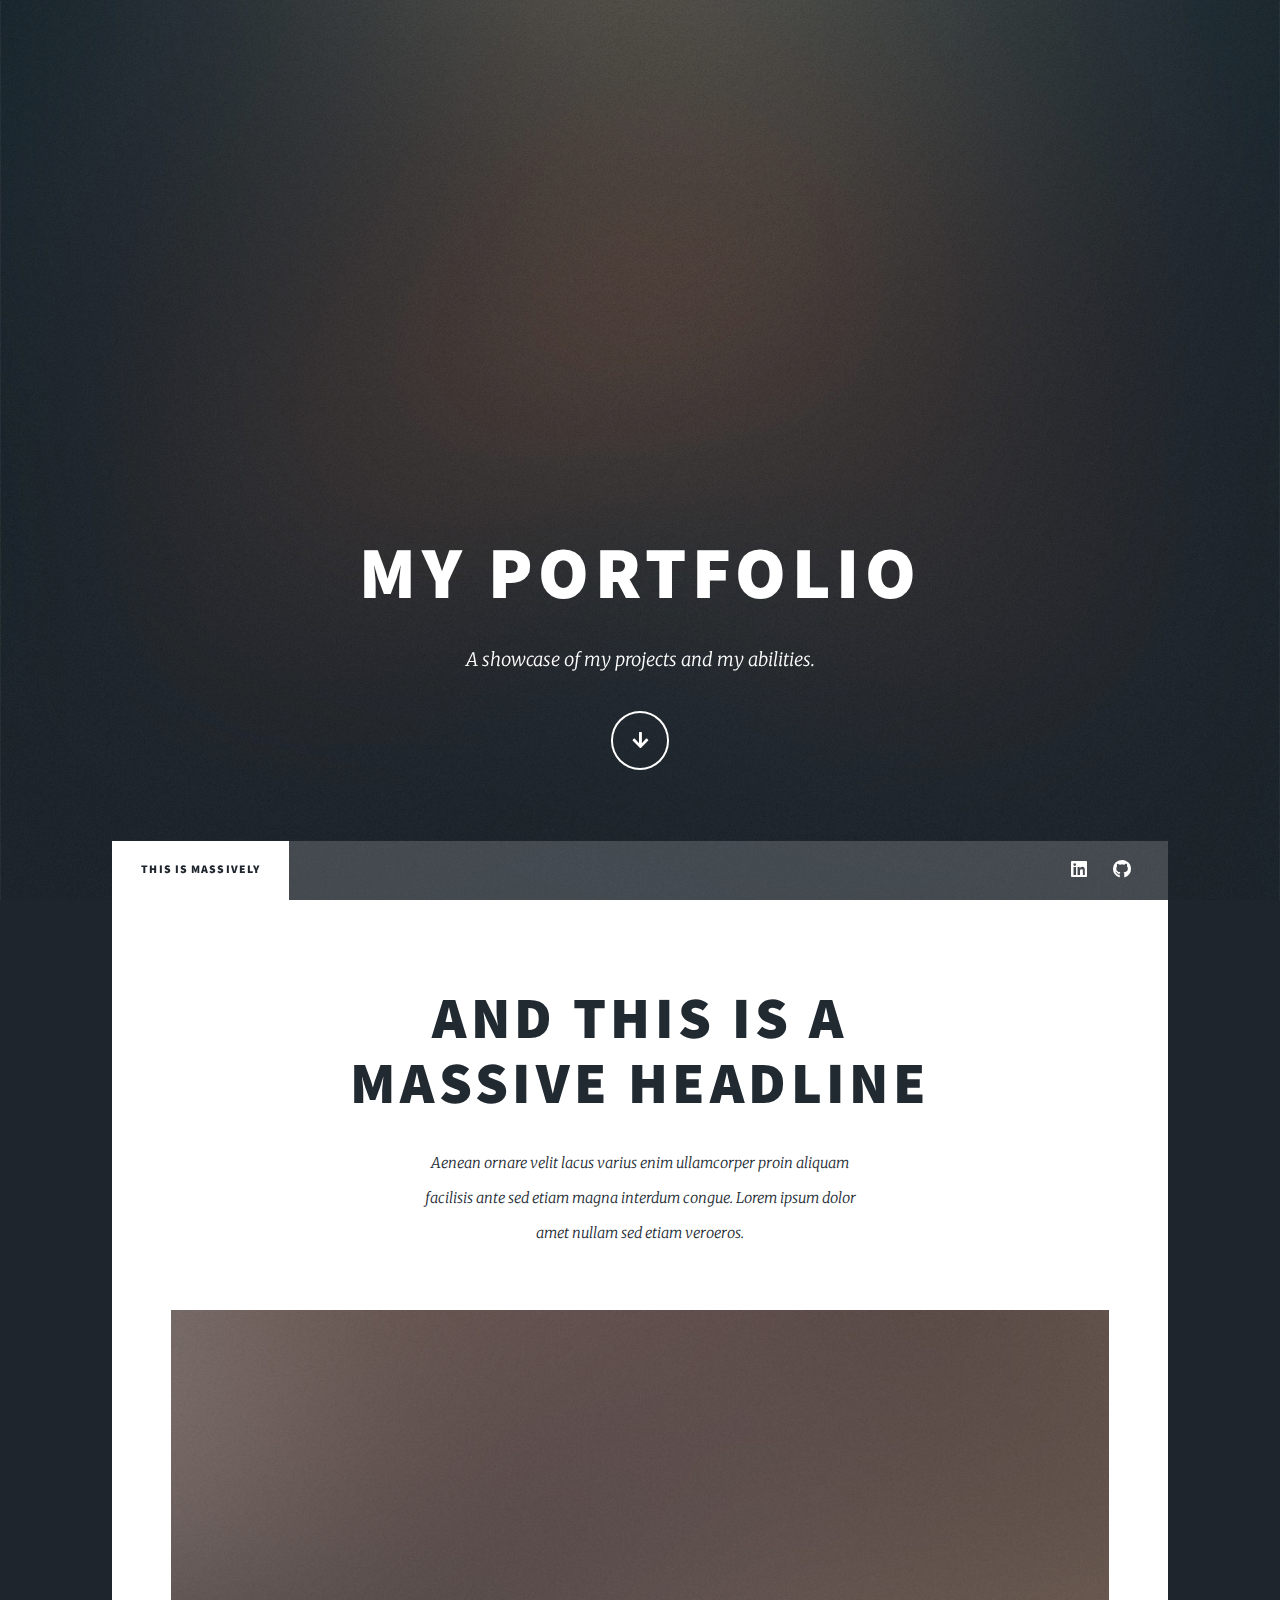
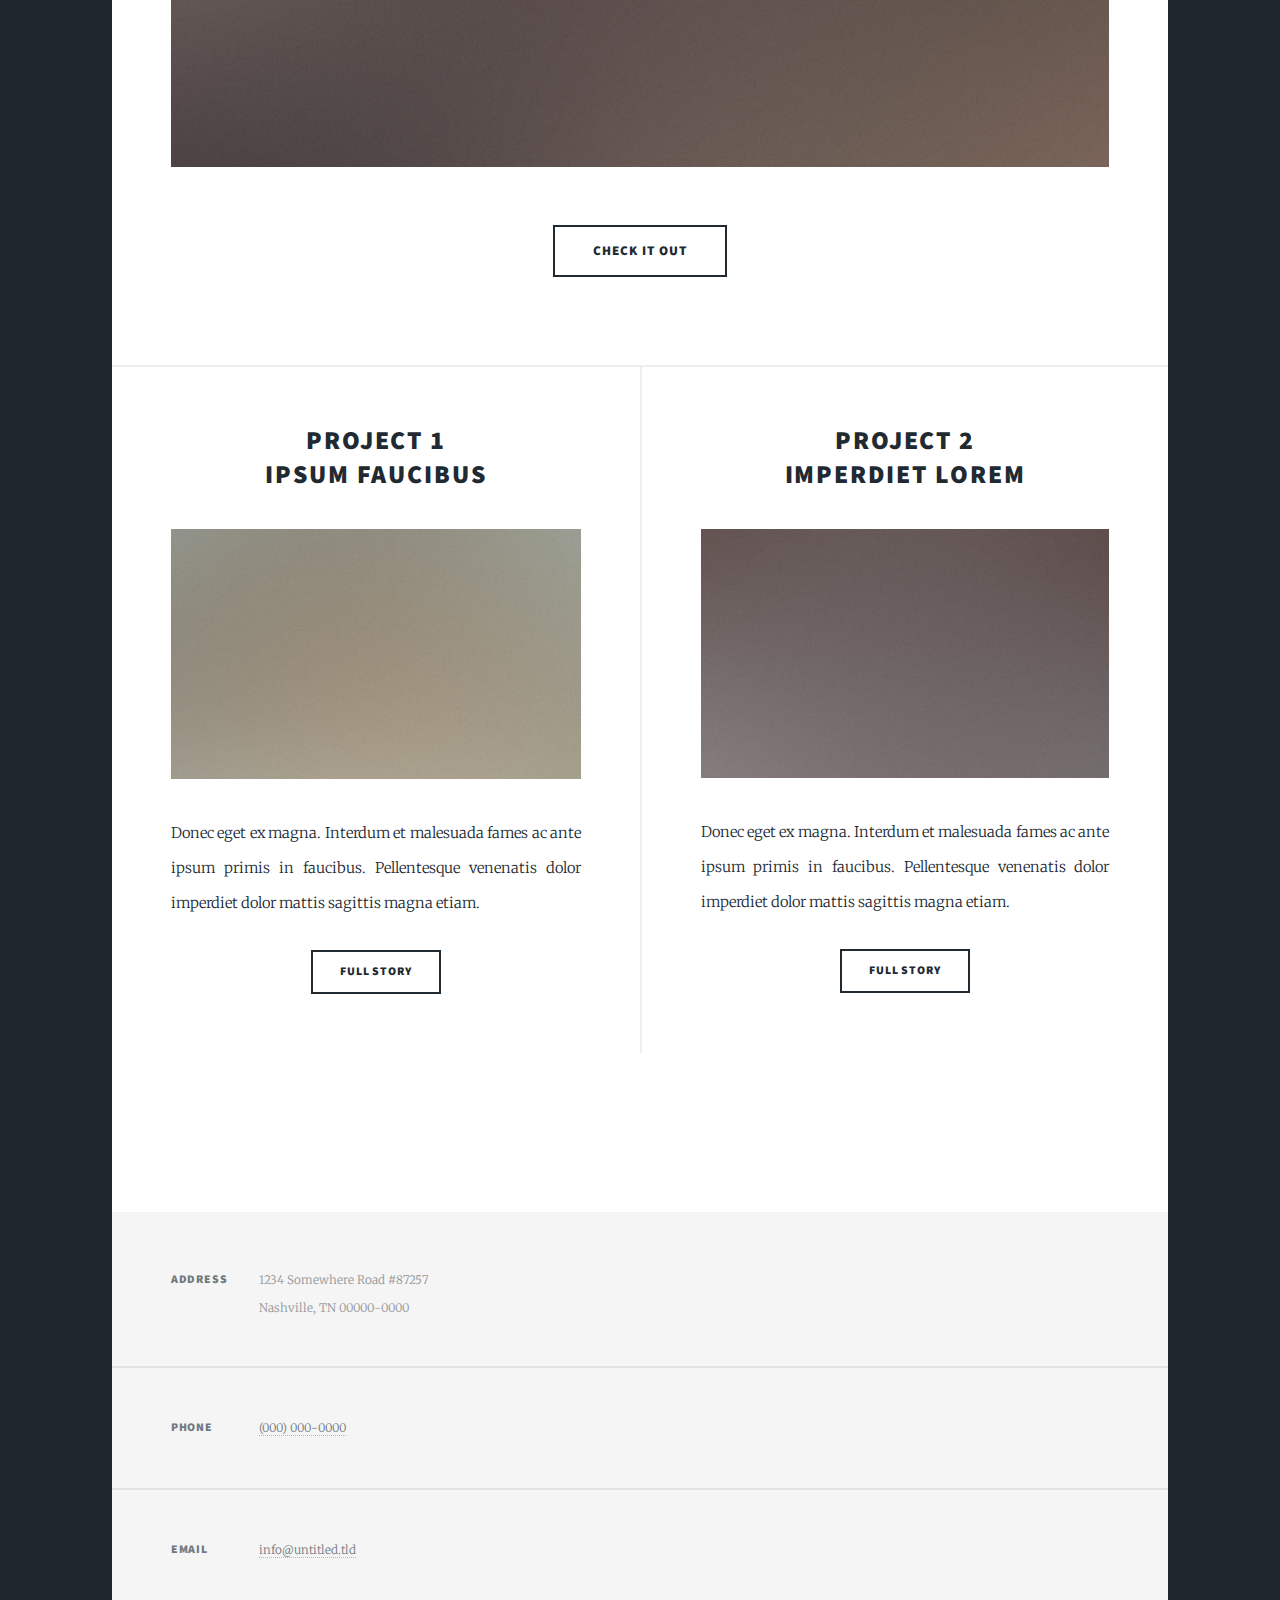
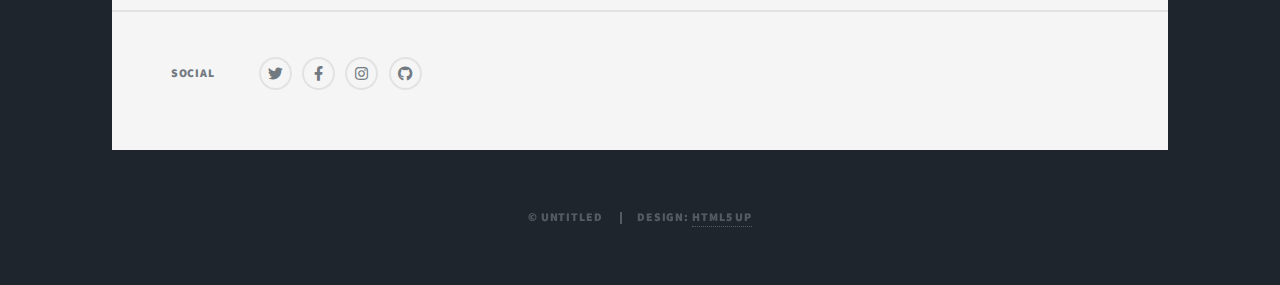
==== index.html @ e35c8a19 "Add files via upload" ====
<!DOCTYPE HTML>
<!--
	Massively by HTML5 UP
	html5up.net | @ajlkn
	Free for personal and commercial use under the CCA 3.0 license (html5up.net/license)
-->
<html>

<head>
    <title>Massively by HTML5 UP</title>
    <meta charset="utf-8" />
    <meta name="viewport" content="width=device-width, initial-scale=1, user-scalable=no" />
    <link rel="stylesheet" href="assets/css/main.css" />
    <noscript><link rel="stylesheet" href="assets/css/noscript.css" /></noscript>
</head>

<body class="is-preload">

    <!-- Wrapper -->
    <div id="wrapper" class="fade-in">

        <!-- Intro -->
        <div id="intro">
            <h1>MY PORTFOLIO</h1>
            <p>A showcase of my projects and my abilities.</p>
            <ul class="actions">
                <li><a href="#header" class="button icon solid solo fa-arrow-down scrolly">Continue</a></li>
            </ul>
        </div>

        <!-- Header -->
        <header id="header">
            <a href="index.html" class="logo">Massively</a>
        </header>

        <!-- Nav -->
        <nav id="nav">
            <ul class="links">
                <li class="active"><a href="index.html">This is Massively</a></li>
                <!-- <li><a href="generic.html">Generic Page</a></li>
                <li><a href="elements.html">Elements Reference</a></li> -->
            </ul>
            <ul class="icons">
                <!-- <li><a href="#" class="icon brands fa-twitter"><span class="label">Twitter</span></a></li>
                <li><a href="#" class="icon brands fa-facebook-f"><span class="label">Facebook</span></a></li> -->
                <li><a href="https://www.linkedin.com/in/nikita-blay" class="icon brands fa-linkedin"><span class="label">Linkedin</span></a></li>
                <li><a href="https://github.com/XZizeR" class="icon brands fa-github"><span class="label">GitHub</span></a></li>
            </ul>
        </nav>

        <!-- Main -->
        <div id="main">

            <!-- Featured Post -->
            <article class="post featured">
                <header class="major">
                    <h2><a href="#">And this is a<br />
									massive headline</a></h2>
                    <p>Aenean ornare velit lacus varius enim ullamcorper proin aliquam<br /> facilisis ante sed etiam magna interdum congue. Lorem ipsum dolor<br /> amet nullam sed etiam veroeros.</p>
                </header>
                <a href="#" class="image main"><img src="images/pic01.jpg" alt="" /></a>
                <ul class="actions special">
                    <li><a href="#" class="button large">Check it out</a></li>
                </ul>
            </article>

            <!-- Posts -->
            <section class="posts">
                <article>
                    <header>
                        <h2><a href="#">Project 1<br />
										ipsum faucibus</a></h2>
                    </header>
                    <a href="#" class="image fit"><img src="images/pic02.jpg" alt="" /></a>
                    <p>Donec eget ex magna. Interdum et malesuada fames ac ante ipsum primis in faucibus. Pellentesque venenatis dolor imperdiet dolor mattis sagittis magna etiam.</p>
                    <ul class="actions special">
                        <li><a href="#" class="button">Full Story</a></li>
                    </ul>
                </article>
                <article>
                    <header>
                        <h2><a href="#">Project 2<br />
										imperdiet lorem</a></h2>
                    </header>
                    <a href="#" class="image fit"><img src="images/pic03.jpg" alt="" /></a>
                    <p>Donec eget ex magna. Interdum et malesuada fames ac ante ipsum primis in faucibus. Pellentesque venenatis dolor imperdiet dolor mattis sagittis magna etiam.</p>
                    <ul class="actions special">
                        <li><a href="#" class="button">Full Story</a></li>
                    </ul>
                </article>
                <!-- <article>
                    <header>
                        <h2><a href="#">Project 3<br />
										interdum dolor</a></h2>
                    </header>
                    <a href="#" class="image fit"><img src="images/pic04.jpg" alt="" /></a>
                    <p>Donec eget ex magna. Interdum et malesuada fames ac ante ipsum primis in faucibus. Pellentesque venenatis dolor imperdiet dolor mattis sagittis magna etiam.</p>
                    <ul class="actions special">
                        <li><a href="#" class="button">Full Story</a></li>
                    </ul>
                </article>
                <article>
                    <header>
                        <h2><a href="#">Project 4<br />
										nulla imperdiet</a></h2>
                    </header>
                    <a href="#" class="image fit"><img src="images/pic05.jpg" alt="" /></a>
                    <p>Donec eget ex magna. Interdum et malesuada fames ac ante ipsum primis in faucibus. Pellentesque venenatis dolor imperdiet dolor mattis sagittis magna etiam.</p>
                    <ul class="actions special">
                        <li><a href="#" class="button">Full Story</a></li>
                    </ul>
                </article>
                <article>
                    <header>
                        <h2><a href="#">Project 5<br />
										sed consectetur</a></h2>
                    </header>
                    <a href="#" class="image fit"><img src="images/pic06.jpg" alt="" /></a>
                    <p>Donec eget ex magna. Interdum et malesuada fames ac ante ipsum primis in faucibus. Pellentesque venenatis dolor imperdiet dolor mattis sagittis magna etiam.</p>
                    <ul class="actions special">
                        <li><a href="#" class="button">Full Story</a></li>
                    </ul>
                </article>
                <article>
                    <header>
                        <h2><a href="#">proect 6<br />
										primis vestibulum</a></h2>
                    </header>
                    <a href="#" class="image fit"><img src="images/pic07.jpg" alt="" /></a>
                    <p>Donec eget ex magna. Interdum et malesuada fames ac ante ipsum primis in faucibus. Pellentesque venenatis dolor imperdiet dolor mattis sagittis magna etiam.</p>
                    <ul class="actions special">
                        <li><a href="#" class="button">Full Story</a></li>
                    </ul>
                </article>
            </section> -->

                <!-- Footer -->
                <footer>
                    <div class="pagination">
                        <!--<a href="#" class="previous">Prev</a>-->
                        <!-- <a href="#" class="page active">1</a>
                        <a href="#" class="page">2</a>
                        <a href="#" class="page">3</a>
                        <span class="extra">&hellip;</span>
                        <a href="#" class="page">8</a>
                        <a href="#" class="page">9</a>
                        <a href="#" class="page">10</a>
                        <a href="#" class="next">Next</a> -->
                    </div>
                </footer>

        </div>

        <!-- Footer -->
        <footer id="footer">
            <!-- <section>
                <form method="post" action="#">
                    <div class="fields">
                        <div class="field">
                            <label for="name">Name</label>
                            <input type="text" name="name" id="name" />
                        </div>
                        <div class="field">
                            <label for="email">Email</label>
                            <input type="text" name="email" id="email" />
                        </div>
                        <div class="field">
                            <label for="message">Message</label>
                            <textarea name="message" id="message" rows="3"></textarea>
                        </div>
                    </div>
                    <ul class="actions">
                        <li><input type="submit" value="Send Message" /></li>
                    </ul>
                </form>
            </section> -->
            <section class="split contact">
                <section class="alt">
                    <h3>Address</h3>
                    <p>1234 Somewhere Road #87257<br /> Nashville, TN 00000-0000</p>
                </section>
                <section>
                    <h3>Phone</h3>
                    <p><a href="#">(000) 000-0000</a></p>
                </section>
                <section>
                    <h3>Email</h3>
                    <p><a href="#">info@untitled.tld</a></p>
                </section>
                <section>
                    <h3>Social</h3>
                    <ul class="icons alt">
                        <li><a href="#" class="icon brands alt fa-twitter"><span class="label">Twitter</span></a></li>
                        <li><a href="#" class="icon brands alt fa-facebook-f"><span class="label">Facebook</span></a></li>
                        <li><a href="#" class="icon brands alt fa-instagram"><span class="label">Instagram</span></a></li>
                        <li><a href="#" class="icon brands alt fa-github"><span class="label">GitHub</span></a></li>
                    </ul>
                </section>
            </section>
        </footer>

        <!-- Copyright -->
        <div id="copyright">
            <ul>
                <li>&copy; Untitled</li>
                <li>Design: <a href="https://html5up.net">HTML5 UP</a></li>
            </ul>
        </div>

    </div>

    <!-- Scripts -->
    <script src="assets/js/jquery.min.js"></script>
    <script src="assets/js/jquery.scrollex.min.js"></script>
    <script src="assets/js/jquery.scrolly.min.js"></script>
    <script src="assets/js/browser.min.js"></script>
    <script src="assets/js/breakpoints.min.js"></script>
    <script src="assets/js/util.js"></script>
    <script src="assets/js/main.js"></script>

</body>

</html>
---- assets/css/main.css ----
@import url(fontawesome-all.min.css);
@import url("https://fonts.googleapis.com/css?family=Merriweather:300,700,300italic,700italic|Source+Sans+Pro:900");

/*
	Massively by HTML5 UP
	html5up.net | @ajlkn
	Free for personal and commercial use under the CCA 3.0 license (html5up.net/license)
*/

html, body, div, span, applet, object,
iframe, h1, h2, h3, h4, h5, h6, p, blockquote,
pre, a, abbr, acronym, address, big, cite,
code, del, dfn, em, img, ins, kbd, q, s, samp,
small, strike, strong, sub, sup, tt, var, b,
u, i, center, dl, dt, dd, ol, ul, li, fieldset,
form, label, legend, table, caption, tbody,
tfoot, thead, tr, th, td, article, aside,
canvas, details, embed, figure, figcaption,
footer, header, hgroup, menu, nav, output, ruby,
section, summary, time, mark, audio, video {
	margin: 0;
	padding: 0;
	border: 0;
	font-size: 100%;
	font: inherit;
	vertical-align: baseline;}

article, aside, details, figcaption, figure,
footer, header, hgroup, menu, nav, section {
	display: block;}

body {
	line-height: 1;
}

ol, ul {
	list-style: none;
}

blockquote, q {
	quotes: none;
}

	blockquote:before, blockquote:after, q:before, q:after {
		content: '';
		content: none;
	}

table {
	border-collapse: collapse;
	border-spacing: 0;
}

body {
	-webkit-text-size-adjust: none;
}

mark {
	background-color: transparent;
	color: inherit;
}

input::-moz-focus-inner {
	border: 0;
	padding: 0;
}

input, select, textarea {
	-moz-appearance: none;
	-webkit-appearance: none;
	-ms-appearance: none;
	appearance: none;
}

/* Basic */

	@-ms-viewport {
		width: device-width;
	}

	body {
		-ms-overflow-style: scrollbar;
	}

	@media screen and (max-width: 480px) {

		html, body {
			min-width: 320px;
		}

	}

	html {
		box-sizing: border-box;
	}

	*, *:before, *:after {
		box-sizing: inherit;
	}

	body {
		background-color: #1e252d;
	}

		body.is-preload *, body.is-preload *:before, body.is-preload *:after {
			-moz-animation: none !important;
			-webkit-animation: none !important;
			-ms-animation: none !important;
			animation: none !important;
			-moz-transition: none !important;
			-webkit-transition: none !important;
			-ms-transition: none !important;
			transition: none !important;
		}

/* Type */

	html {
		font-size: 16pt;
	}

		@media screen and (max-width: 1680px) {

			html {
				font-size: 12pt;
			}

		}

		@media screen and (max-width: 1280px) {

			html {
				font-size: 11pt;
			}

		}

		@media screen and (max-width: 360px) {

			html {
				font-size: 10pt;
			}

		}

	body {
		color: #212931;
	}

	body, input, select, textarea {
		font-family: "Merriweather", Georgia, serif;
		font-weight: 300;
		font-size: 1rem;
		line-height: 2.375;
	}

	a {
		-moz-transition: color 0.2s ease-in-out, background-color 0.2s ease-in-out, border-color 0.2s ease-in-out, box-shadow 0.2s ease-in-out;
		-webkit-transition: color 0.2s ease-in-out, background-color 0.2s ease-in-out, border-color 0.2s ease-in-out, box-shadow 0.2s ease-in-out;
		-ms-transition: color 0.2s ease-in-out, background-color 0.2s ease-in-out, border-color 0.2s ease-in-out, box-shadow 0.2s ease-in-out;
		transition: color 0.2s ease-in-out, background-color 0.2s ease-in-out, border-color 0.2s ease-in-out, box-shadow 0.2s ease-in-out;
		border-bottom: dotted 1px;
		text-decoration: none;
	}

		a:hover {
			border-bottom-color: transparent;
		}

	strong, b {
		font-weight: 600;
	}

	em, i {
		font-style: italic;
	}

	p {
		text-align: justify;
		margin: 0 0 2rem 0;
	}

	h1, h2, h3, h4, h5, h6 {
		font-family: "Source Sans Pro", Helvetica, sans-serif;
		font-weight: 900;
		line-height: 1.5;
		letter-spacing: 0.075em;
		text-transform: uppercase;
		margin: 0 0 1rem 0;
	}

		h1 a, h2 a, h3 a, h4 a, h5 a, h6 a {
			border-bottom: 0;
			color: inherit;
			text-decoration: none;
		}

	h1 {
		font-size: 4rem;
		line-height: 1.1;
		margin: 0 0 2rem 0;
	}

	h2 {
		font-size: 1.75rem;
		line-height: 1.3;
		margin: 0 0 1.5rem 0;
	}

	h3 {
		font-size: 1.25rem;
		margin: 0 0 1.5rem 0;
	}

	h4 {
		font-size: 1rem;
	}

	h5 {
		font-size: 0.9rem;
	}

	h6 {
		font-size: 0.8rem;
	}

	sub {
		font-size: 0.8rem;
		position: relative;
		top: 0.5rem;
	}

	sup {
		font-size: 0.8rem;
		position: relative;
		top: -0.5rem;
	}

	blockquote {
		border-left: solid 4px;
		font-style: italic;
		margin: 0 0 2rem 0;
		padding: 0.5rem 0 0.5rem 2rem;
	}

	code {
		border: solid 2px;
		font-family: "Courier New", monospace;
		font-size: 0.9rem;
		margin: 0 0.25rem;
		padding: 0.25rem 0.65rem;
	}

	pre {
		-webkit-overflow-scrolling: touch;
		font-family: "Courier New", monospace;
		font-size: 0.9rem;
		margin: 0 0 2rem 0;
	}

		pre code {
			display: block;
			line-height: 1.75;
			padding: 1rem 1.5rem;
			overflow-x: auto;
		}

	hr {
		border: 0;
		border-bottom: solid 2px;
		margin: 3rem 0;
	}

		hr.major {
			margin: 5rem 0;
		}

	.align-left {
		text-align: left;
	}

	.align-center {
		text-align: center;
	}

	.align-right {
		text-align: right;
	}

	input, select, textarea {
		color: #212931;
	}

	a {
		color: #212931;
		border-bottom-color: rgba(33, 41, 49, 0.5);
	}

		a:hover {
			border-bottom-color: transparent;
			color: #18bfef !important;
		}

	strong, b {
		color: #212931;
	}

	h1, h2, h3, h4, h5, h6 {
		color: #212931;
	}

	blockquote {
		border-left-color: #eeeeee;
	}

	code {
		background: rgba(220, 220, 220, 0.25);
		border-color: #eeeeee;
	}

	hr {
		border-bottom-color: #eeeeee;
	}

/* Row */

	.row {
		display: flex;
		flex-wrap: wrap;
		box-sizing: border-box;
		align-items: stretch;
	}

		.row > * {
			box-sizing: border-box;
		}

		.row.gtr-uniform > * > :last-child {
			margin-bottom: 0;
		}

		.row.aln-left {
			justify-content: flex-start;
		}

		.row.aln-center {
			justify-content: center;
		}

		.row.aln-right {
			justify-content: flex-end;
		}

		.row.aln-top {
			align-items: flex-start;
		}

		.row.aln-middle {
			align-items: center;
		}

		.row.aln-bottom {
			align-items: flex-end;
		}

		.row > .imp {
			order: -1;
		}

		.row > .col-1 {
			width: 8.33333%;
		}

		.row > .off-1 {
			margin-left: 8.33333%;
		}

		.row > .col-2 {
			width: 16.66667%;
		}

		.row > .off-2 {
			margin-left: 16.66667%;
		}

		.row > .col-3 {
			width: 25%;
		}

		.row > .off-3 {
			margin-left: 25%;
		}

		.row > .col-4 {
			width: 33.33333%;
		}

		.row > .off-4 {
			margin-left: 33.33333%;
		}

		.row > .col-5 {
			width: 41.66667%;
		}

		.row > .off-5 {
			margin-left: 41.66667%;
		}

		.row > .col-6 {
			width: 50%;
		}

		.row > .off-6 {
			margin-left: 50%;
		}

		.row > .col-7 {
			width: 58.33333%;
		}

		.row > .off-7 {
			margin-left: 58.33333%;
		}

		.row > .col-8 {
			width: 66.66667%;
		}

		.row > .off-8 {
			margin-left: 66.66667%;
		}

		.row > .col-9 {
			width: 75%;
		}

		.row > .off-9 {
			margin-left: 75%;
		}

		.row > .col-10 {
			width: 83.33333%;
		}

		.row > .off-10 {
			margin-left: 83.33333%;
		}

		.row > .col-11 {
			width: 91.66667%;
		}

		.row > .off-11 {
			margin-left: 91.66667%;
		}

		.row > .col-12 {
			width: 100%;
		}

		.row > .off-12 {
			margin-left: 100%;
		}

		.row.gtr-0 {
			margin-top: 0;
			margin-left: 0rem;
		}

			.row.gtr-0 > * {
				padding: 0 0 0 0rem;
			}

			.row.gtr-0.gtr-uniform {
				margin-top: 0rem;
			}

				.row.gtr-0.gtr-uniform > * {
					padding-top: 0rem;
				}

		.row.gtr-25 {
			margin-top: 0;
			margin-left: -0.375rem;
		}

			.row.gtr-25 > * {
				padding: 0 0 0 0.375rem;
			}

			.row.gtr-25.gtr-uniform {
				margin-top: -0.375rem;
			}

				.row.gtr-25.gtr-uniform > * {
					padding-top: 0.375rem;
				}

		.row.gtr-50 {
			margin-top: 0;
			margin-left: -0.75rem;
		}

			.row.gtr-50 > * {
				padding: 0 0 0 0.75rem;
			}

			.row.gtr-50.gtr-uniform {
				margin-top: -0.75rem;
			}

				.row.gtr-50.gtr-uniform > * {
					padding-top: 0.75rem;
				}

		.row {
			margin-top: 0;
			margin-left: -1.5rem;
		}

			.row > * {
				padding: 0 0 0 1.5rem;
			}

			.row.gtr-uniform {
				margin-top: -1.5rem;
			}

				.row.gtr-uniform > * {
					padding-top: 1.5rem;
				}

		.row.gtr-150 {
			margin-top: 0;
			margin-left: -2.25rem;
		}

			.row.gtr-150 > * {
				padding: 0 0 0 2.25rem;
			}

			.row.gtr-150.gtr-uniform {
				margin-top: -2.25rem;
			}

				.row.gtr-150.gtr-uniform > * {
					padding-top: 2.25rem;
				}

		.row.gtr-200 {
			margin-top: 0;
			margin-left: -3rem;
		}

			.row.gtr-200 > * {
				padding: 0 0 0 3rem;
			}

			.row.gtr-200.gtr-uniform {
				margin-top: -3rem;
			}

				.row.gtr-200.gtr-uniform > * {
					padding-top: 3rem;
				}

		@media screen and (max-width: 1680px) {

			.row {
				display: flex;
				flex-wrap: wrap;
				box-sizing: border-box;
				align-items: stretch;
			}

				.row > * {
					box-sizing: border-box;
				}

				.row.gtr-uniform > * > :last-child {
					margin-bottom: 0;
				}

				.row.aln-left {
					justify-content: flex-start;
				}

				.row.aln-center {
					justify-content: center;
				}

				.row.aln-right {
					justify-content: flex-end;
				}

				.row.aln-top {
					align-items: flex-start;
				}

				.row.aln-middle {
					align-items: center;
				}

				.row.aln-bottom {
					align-items: flex-end;
				}

				.row > .imp-xlarge {
					order: -1;
				}

				.row > .col-1-xlarge {
					width: 8.33333%;
				}

				.row > .off-1-xlarge {
					margin-left: 8.33333%;
				}

				.row > .col-2-xlarge {
					width: 16.66667%;
				}

				.row > .off-2-xlarge {
					margin-left: 16.66667%;
				}

				.row > .col-3-xlarge {
					width: 25%;
				}

				.row > .off-3-xlarge {
					margin-left: 25%;
				}

				.row > .col-4-xlarge {
					width: 33.33333%;
				}

				.row > .off-4-xlarge {
					margin-left: 33.33333%;
				}

				.row > .col-5-xlarge {
					width: 41.66667%;
				}

				.row > .off-5-xlarge {
					margin-left: 41.66667%;
				}

				.row > .col-6-xlarge {
					width: 50%;
				}

				.row > .off-6-xlarge {
					margin-left: 50%;
				}

				.row > .col-7-xlarge {
					width: 58.33333%;
				}

				.row > .off-7-xlarge {
					margin-left: 58.33333%;
				}

				.row > .col-8-xlarge {
					width: 66.66667%;
				}

				.row > .off-8-xlarge {
					margin-left: 66.66667%;
				}

				.row > .col-9-xlarge {
					width: 75%;
				}

				.row > .off-9-xlarge {
					margin-left: 75%;
				}

				.row > .col-10-xlarge {
					width: 83.33333%;
				}

				.row > .off-10-xlarge {
					margin-left: 83.33333%;
				}

				.row > .col-11-xlarge {
					width: 91.66667%;
				}

				.row > .off-11-xlarge {
					margin-left: 91.66667%;
				}

				.row > .col-12-xlarge {
					width: 100%;
				}

				.row > .off-12-xlarge {
					margin-left: 100%;
				}

				.row.gtr-0 {
					margin-top: 0;
					margin-left: 0rem;
				}

					.row.gtr-0 > * {
						padding: 0 0 0 0rem;
					}

					.row.gtr-0.gtr-uniform {
						margin-top: 0rem;
					}

						.row.gtr-0.gtr-uniform > * {
							padding-top: 0rem;
						}

				.row.gtr-25 {
					margin-top: 0;
					margin-left: -0.375rem;
				}

					.row.gtr-25 > * {
						padding: 0 0 0 0.375rem;
					}

					.row.gtr-25.gtr-uniform {
						margin-top: -0.375rem;
					}

						.row.gtr-25.gtr-uniform > * {
							padding-top: 0.375rem;
						}

				.row.gtr-50 {
					margin-top: 0;
					margin-left: -0.75rem;
				}

					.row.gtr-50 > * {
						padding: 0 0 0 0.75rem;
					}

					.row.gtr-50.gtr-uniform {
						margin-top: -0.75rem;
					}

						.row.gtr-50.gtr-uniform > * {
							padding-top: 0.75rem;
						}

				.row {
					margin-top: 0;
					margin-left: -1.5rem;
				}

					.row > * {
						padding: 0 0 0 1.5rem;
					}

					.row.gtr-uniform {
						margin-top: -1.5rem;
					}

						.row.gtr-uniform > * {
							padding-top: 1.5rem;
						}

				.row.gtr-150 {
					margin-top: 0;
					margin-left: -2.25rem;
				}

					.row.gtr-150 > * {
						padding: 0 0 0 2.25rem;
					}

					.row.gtr-150.gtr-uniform {
						margin-top: -2.25rem;
					}

						.row.gtr-150.gtr-uniform > * {
							padding-top: 2.25rem;
						}

				.row.gtr-200 {
					margin-top: 0;
					margin-left: -3rem;
				}

					.row.gtr-200 > * {
						padding: 0 0 0 3rem;
					}

					.row.gtr-200.gtr-uniform {
						margin-top: -3rem;
					}

						.row.gtr-200.gtr-uniform > * {
							padding-top: 3rem;
						}

		}

		@media screen and (max-width: 1280px) {

			.row {
				display: flex;
				flex-wrap: wrap;
				box-sizing: border-box;
				align-items: stretch;
			}

				.row > * {
					box-sizing: border-box;
				}

				.row.gtr-uniform > * > :last-child {
					margin-bottom: 0;
				}

				.row.aln-left {
					justify-content: flex-start;
				}

				.row.aln-center {
					justify-content: center;
				}

				.row.aln-right {
					justify-content: flex-end;
				}

				.row.aln-top {
					align-items: flex-start;
				}

				.row.aln-middle {
					align-items: center;
				}

				.row.aln-bottom {
					align-items: flex-end;
				}

				.row > .imp-large {
					order: -1;
				}

				.row > .col-1-large {
					width: 8.33333%;
				}

				.row > .off-1-large {
					margin-left: 8.33333%;
				}

				.row > .col-2-large {
					width: 16.66667%;
				}

				.row > .off-2-large {
					margin-left: 16.66667%;
				}

				.row > .col-3-large {
					width: 25%;
				}

				.row > .off-3-large {
					margin-left: 25%;
				}

				.row > .col-4-large {
					width: 33.33333%;
				}

				.row > .off-4-large {
					margin-left: 33.33333%;
				}

				.row > .col-5-large {
					width: 41.66667%;
				}

				.row > .off-5-large {
					margin-left: 41.66667%;
				}

				.row > .col-6-large {
					width: 50%;
				}

				.row > .off-6-large {
					margin-left: 50%;
				}

				.row > .col-7-large {
					width: 58.33333%;
				}

				.row > .off-7-large {
					margin-left: 58.33333%;
				}

				.row > .col-8-large {
					width: 66.66667%;
				}

				.row > .off-8-large {
					margin-left: 66.66667%;
				}

				.row > .col-9-large {
					width: 75%;
				}

				.row > .off-9-large {
					margin-left: 75%;
				}

				.row > .col-10-large {
					width: 83.33333%;
				}

				.row > .off-10-large {
					margin-left: 83.33333%;
				}

				.row > .col-11-large {
					width: 91.66667%;
				}

				.row > .off-11-large {
					margin-left: 91.66667%;
				}

				.row > .col-12-large {
					width: 100%;
				}

				.row > .off-12-large {
					margin-left: 100%;
				}

				.row.gtr-0 {
					margin-top: 0;
					margin-left: 0rem;
				}

					.row.gtr-0 > * {
						padding: 0 0 0 0rem;
					}

					.row.gtr-0.gtr-uniform {
						margin-top: 0rem;
					}

						.row.gtr-0.gtr-uniform > * {
							padding-top: 0rem;
						}

				.row.gtr-25 {
					margin-top: 0;
					margin-left: -0.375rem;
				}

					.row.gtr-25 > * {
						padding: 0 0 0 0.375rem;
					}

					.row.gtr-25.gtr-uniform {
						margin-top: -0.375rem;
					}

						.row.gtr-25.gtr-uniform > * {
							padding-top: 0.375rem;
						}

				.row.gtr-50 {
					margin-top: 0;
					margin-left: -0.75rem;
				}

					.row.gtr-50 > * {
						padding: 0 0 0 0.75rem;
					}

					.row.gtr-50.gtr-uniform {
						margin-top: -0.75rem;
					}

						.row.gtr-50.gtr-uniform > * {
							padding-top: 0.75rem;
						}

				.row {
					margin-top: 0;
					margin-left: -1.5rem;
				}

					.row > * {
						padding: 0 0 0 1.5rem;
					}

					.row.gtr-uniform {
						margin-top: -1.5rem;
					}

						.row.gtr-uniform > * {
							padding-top: 1.5rem;
						}

				.row.gtr-150 {
					margin-top: 0;
					margin-left: -2.25rem;
				}

					.row.gtr-150 > * {
						padding: 0 0 0 2.25rem;
					}

					.row.gtr-150.gtr-uniform {
						margin-top: -2.25rem;
					}

						.row.gtr-150.gtr-uniform > * {
							padding-top: 2.25rem;
						}

				.row.gtr-200 {
					margin-top: 0;
					margin-left: -3rem;
				}

					.row.gtr-200 > * {
						padding: 0 0 0 3rem;
					}

					.row.gtr-200.gtr-uniform {
						margin-top: -3rem;
					}

						.row.gtr-200.gtr-uniform > * {
							padding-top: 3rem;
						}

		}

		@media screen and (max-width: 980px) {

			.row {
				display: flex;
				flex-wrap: wrap;
				box-sizing: border-box;
				align-items: stretch;
			}

				.row > * {
					box-sizing: border-box;
				}

				.row.gtr-uniform > * > :last-child {
					margin-bottom: 0;
				}

				.row.aln-left {
					justify-content: flex-start;
				}

				.row.aln-center {
					justify-content: center;
				}

				.row.aln-right {
					justify-content: flex-end;
				}

				.row.aln-top {
					align-items: flex-start;
				}

				.row.aln-middle {
					align-items: center;
				}

				.row.aln-bottom {
					align-items: flex-end;
				}

				.row > .imp-medium {
					order: -1;
				}

				.row > .col-1-medium {
					width: 8.33333%;
				}

				.row > .off-1-medium {
					margin-left: 8.33333%;
				}

				.row > .col-2-medium {
					width: 16.66667%;
				}

				.row > .off-2-medium {
					margin-left: 16.66667%;
				}

				.row > .col-3-medium {
					width: 25%;
				}

				.row > .off-3-medium {
					margin-left: 25%;
				}

				.row > .col-4-medium {
					width: 33.33333%;
				}

				.row > .off-4-medium {
					margin-left: 33.33333%;
				}

				.row > .col-5-medium {
					width: 41.66667%;
				}

				.row > .off-5-medium {
					margin-left: 41.66667%;
				}

				.row > .col-6-medium {
					width: 50%;
				}

				.row > .off-6-medium {
					margin-left: 50%;
				}

				.row > .col-7-medium {
					width: 58.33333%;
				}

				.row > .off-7-medium {
					margin-left: 58.33333%;
				}

				.row > .col-8-medium {
					width: 66.66667%;
				}

				.row > .off-8-medium {
					margin-left: 66.66667%;
				}

				.row > .col-9-medium {
					width: 75%;
				}

				.row > .off-9-medium {
					margin-left: 75%;
				}

				.row > .col-10-medium {
					width: 83.33333%;
				}

				.row > .off-10-medium {
					margin-left: 83.33333%;
				}

				.row > .col-11-medium {
					width: 91.66667%;
				}

				.row > .off-11-medium {
					margin-left: 91.66667%;
				}

				.row > .col-12-medium {
					width: 100%;
				}

				.row > .off-12-medium {
					margin-left: 100%;
				}

				.row.gtr-0 {
					margin-top: 0;
					margin-left: 0rem;
				}

					.row.gtr-0 > * {
						padding: 0 0 0 0rem;
					}

					.row.gtr-0.gtr-uniform {
						margin-top: 0rem;
					}

						.row.gtr-0.gtr-uniform > * {
							padding-top: 0rem;
						}

				.row.gtr-25 {
					margin-top: 0;
					margin-left: -0.375rem;
				}

					.row.gtr-25 > * {
						padding: 0 0 0 0.375rem;
					}

					.row.gtr-25.gtr-uniform {
						margin-top: -0.375rem;
					}

						.row.gtr-25.gtr-uniform > * {
							padding-top: 0.375rem;
						}

				.row.gtr-50 {
					margin-top: 0;
					margin-left: -0.75rem;
				}

					.row.gtr-50 > * {
						padding: 0 0 0 0.75rem;
					}

					.row.gtr-50.gtr-uniform {
						margin-top: -0.75rem;
					}

						.row.gtr-50.gtr-uniform > * {
							padding-top: 0.75rem;
						}

				.row {
					margin-top: 0;
					margin-left: -1.5rem;
				}

					.row > * {
						padding: 0 0 0 1.5rem;
					}

					.row.gtr-uniform {
						margin-top: -1.5rem;
					}

						.row.gtr-uniform > * {
							padding-top: 1.5rem;
						}

				.row.gtr-150 {
					margin-top: 0;
					margin-left: -2.25rem;
				}

					.row.gtr-150 > * {
						padding: 0 0 0 2.25rem;
					}

					.row.gtr-150.gtr-uniform {
						margin-top: -2.25rem;
					}

						.row.gtr-150.gtr-uniform > * {
							padding-top: 2.25rem;
						}

				.row.gtr-200 {
					margin-top: 0;
					margin-left: -3rem;
				}

					.row.gtr-200 > * {
						padding: 0 0 0 3rem;
					}

					.row.gtr-200.gtr-uniform {
						margin-top: -3rem;
					}

						.row.gtr-200.gtr-uniform > * {
							padding-top: 3rem;
						}

		}

		@media screen and (max-width: 736px) {

			.row {
				display: flex;
				flex-wrap: wrap;
				box-sizing: border-box;
				align-items: stretch;
			}

				.row > * {
					box-sizing: border-box;
				}

				.row.gtr-uniform > * > :last-child {
					margin-bottom: 0;
				}

				.row.aln-left {
					justify-content: flex-start;
				}

				.row.aln-center {
					justify-content: center;
				}

				.row.aln-right {
					justify-content: flex-end;
				}

				.row.aln-top {
					align-items: flex-start;
				}

				.row.aln-middle {
					align-items: center;
				}

				.row.aln-bottom {
					align-items: flex-end;
				}

				.row > .imp-small {
					order: -1;
				}

				.row > .col-1-small {
					width: 8.33333%;
				}

				.row > .off-1-small {
					margin-left: 8.33333%;
				}

				.row > .col-2-small {
					width: 16.66667%;
				}

				.row > .off-2-small {
					margin-left: 16.66667%;
				}

				.row > .col-3-small {
					width: 25%;
				}

				.row > .off-3-small {
					margin-left: 25%;
				}

				.row > .col-4-small {
					width: 33.33333%;
				}

				.row > .off-4-small {
					margin-left: 33.33333%;
				}

				.row > .col-5-small {
					width: 41.66667%;
				}

				.row > .off-5-small {
					margin-left: 41.66667%;
				}

				.row > .col-6-small {
					width: 50%;
				}

				.row > .off-6-small {
					margin-left: 50%;
				}

				.row > .col-7-small {
					width: 58.33333%;
				}

				.row > .off-7-small {
					margin-left: 58.33333%;
				}

				.row > .col-8-small {
					width: 66.66667%;
				}

				.row > .off-8-small {
					margin-left: 66.66667%;
				}

				.row > .col-9-small {
					width: 75%;
				}

				.row > .off-9-small {
					margin-left: 75%;
				}

				.row > .col-10-small {
					width: 83.33333%;
				}

				.row > .off-10-small {
					margin-left: 83.33333%;
				}

				.row > .col-11-small {
					width: 91.66667%;
				}

				.row > .off-11-small {
					margin-left: 91.66667%;
				}

				.row > .col-12-small {
					width: 100%;
				}

				.row > .off-12-small {
					margin-left: 100%;
				}

				.row.gtr-0 {
					margin-top: 0;
					margin-left: 0rem;
				}

					.row.gtr-0 > * {
						padding: 0 0 0 0rem;
					}

					.row.gtr-0.gtr-uniform {
						margin-top: 0rem;
					}

						.row.gtr-0.gtr-uniform > * {
							padding-top: 0rem;
						}

				.row.gtr-25 {
					margin-top: 0;
					margin-left: -0.375rem;
				}

					.row.gtr-25 > * {
						padding: 0 0 0 0.375rem;
					}

					.row.gtr-25.gtr-uniform {
						margin-top: -0.375rem;
					}

						.row.gtr-25.gtr-uniform > * {
							padding-top: 0.375rem;
						}

				.row.gtr-50 {
					margin-top: 0;
					margin-left: -0.75rem;
				}

					.row.gtr-50 > * {
						padding: 0 0 0 0.75rem;
					}

					.row.gtr-50.gtr-uniform {
						margin-top: -0.75rem;
					}

						.row.gtr-50.gtr-uniform > * {
							padding-top: 0.75rem;
						}

				.row {
					margin-top: 0;
					margin-left: -1.5rem;
				}

					.row > * {
						padding: 0 0 0 1.5rem;
					}

					.row.gtr-uniform {
						margin-top: -1.5rem;
					}

						.row.gtr-uniform > * {
							padding-top: 1.5rem;
						}

				.row.gtr-150 {
					margin-top: 0;
					margin-left: -2.25rem;
				}

					.row.gtr-150 > * {
						padding: 0 0 0 2.25rem;
					}

					.row.gtr-150.gtr-uniform {
						margin-top: -2.25rem;
					}

						.row.gtr-150.gtr-uniform > * {
							padding-top: 2.25rem;
						}

				.row.gtr-200 {
					margin-top: 0;
					margin-left: -3rem;
				}

					.row.gtr-200 > * {
						padding: 0 0 0 3rem;
					}

					.row.gtr-200.gtr-uniform {
						margin-top: -3rem;
					}

						.row.gtr-200.gtr-uniform > * {
							padding-top: 3rem;
						}

		}

		@media screen and (max-width: 480px) {

			.row {
				display: flex;
				flex-wrap: wrap;
				box-sizing: border-box;
				align-items: stretch;
			}

				.row > * {
					box-sizing: border-box;
				}

				.row.gtr-uniform > * > :last-child {
					margin-bottom: 0;
				}

				.row.aln-left {
					justify-content: flex-start;
				}

				.row.aln-center {
					justify-content: center;
				}

				.row.aln-right {
					justify-content: flex-end;
				}

				.row.aln-top {
					align-items: flex-start;
				}

				.row.aln-middle {
					align-items: center;
				}

				.row.aln-bottom {
					align-items: flex-end;
				}

				.row > .imp-xsmall {
					order: -1;
				}

				.row > .col-1-xsmall {
					width: 8.33333%;
				}

				.row > .off-1-xsmall {
					margin-left: 8.33333%;
				}

				.row > .col-2-xsmall {
					width: 16.66667%;
				}

				.row > .off-2-xsmall {
					margin-left: 16.66667%;
				}

				.row > .col-3-xsmall {
					width: 25%;
				}

				.row > .off-3-xsmall {
					margin-left: 25%;
				}

				.row > .col-4-xsmall {
					width: 33.33333%;
				}

				.row > .off-4-xsmall {
					margin-left: 33.33333%;
				}

				.row > .col-5-xsmall {
					width: 41.66667%;
				}

				.row > .off-5-xsmall {
					margin-left: 41.66667%;
				}

				.row > .col-6-xsmall {
					width: 50%;
				}

				.row > .off-6-xsmall {
					margin-left: 50%;
				}

				.row > .col-7-xsmall {
					width: 58.33333%;
				}

				.row > .off-7-xsmall {
					margin-left: 58.33333%;
				}

				.row > .col-8-xsmall {
					width: 66.66667%;
				}

				.row > .off-8-xsmall {
					margin-left: 66.66667%;
				}

				.row > .col-9-xsmall {
					width: 75%;
				}

				.row > .off-9-xsmall {
					margin-left: 75%;
				}

				.row > .col-10-xsmall {
					width: 83.33333%;
				}

				.row > .off-10-xsmall {
					margin-left: 83.33333%;
				}

				.row > .col-11-xsmall {
					width: 91.66667%;
				}

				.row > .off-11-xsmall {
					margin-left: 91.66667%;
				}

				.row > .col-12-xsmall {
					width: 100%;
				}

				.row > .off-12-xsmall {
					margin-left: 100%;
				}

				.row.gtr-0 {
					margin-top: 0;
					margin-left: 0rem;
				}

					.row.gtr-0 > * {
						padding: 0 0 0 0rem;
					}

					.row.gtr-0.gtr-uniform {
						margin-top: 0rem;
					}

						.row.gtr-0.gtr-uniform > * {
							padding-top: 0rem;
						}

				.row.gtr-25 {
					margin-top: 0;
					margin-left: -0.375rem;
				}

					.row.gtr-25 > * {
						padding: 0 0 0 0.375rem;
					}

					.row.gtr-25.gtr-uniform {
						margin-top: -0.375rem;
					}

						.row.gtr-25.gtr-uniform > * {
							padding-top: 0.375rem;
						}

				.row.gtr-50 {
					margin-top: 0;
					margin-left: -0.75rem;
				}

					.row.gtr-50 > * {
						padding: 0 0 0 0.75rem;
					}

					.row.gtr-50.gtr-uniform {
						margin-top: -0.75rem;
					}

						.row.gtr-50.gtr-uniform > * {
							padding-top: 0.75rem;
						}

				.row {
					margin-top: 0;
					margin-left: -1.5rem;
				}

					.row > * {
						padding: 0 0 0 1.5rem;
					}

					.row.gtr-uniform {
						margin-top: -1.5rem;
					}

						.row.gtr-uniform > * {
							padding-top: 1.5rem;
						}

				.row.gtr-150 {
					margin-top: 0;
					margin-left: -2.25rem;
				}

					.row.gtr-150 > * {
						padding: 0 0 0 2.25rem;
					}

					.row.gtr-150.gtr-uniform {
						margin-top: -2.25rem;
					}

						.row.gtr-150.gtr-uniform > * {
							padding-top: 2.25rem;
						}

				.row.gtr-200 {
					margin-top: 0;
					margin-left: -3rem;
				}

					.row.gtr-200 > * {
						padding: 0 0 0 3rem;
					}

					.row.gtr-200.gtr-uniform {
						margin-top: -3rem;
					}

						.row.gtr-200.gtr-uniform > * {
							padding-top: 3rem;
						}

		}

		@media screen and (max-width: 360px) {

			.row {
				display: flex;
				flex-wrap: wrap;
				box-sizing: border-box;
				align-items: stretch;
			}

				.row > * {
					box-sizing: border-box;
				}

				.row.gtr-uniform > * > :last-child {
					margin-bottom: 0;
				}

				.row.aln-left {
					justify-content: flex-start;
				}

				.row.aln-center {
					justify-content: center;
				}

				.row.aln-right {
					justify-content: flex-end;
				}

				.row.aln-top {
					align-items: flex-start;
				}

				.row.aln-middle {
					align-items: center;
				}

				.row.aln-bottom {
					align-items: flex-end;
				}

				.row > .imp-xxsmall {
					order: -1;
				}

				.row > .col-1-xxsmall {
					width: 8.33333%;
				}

				.row > .off-1-xxsmall {
					margin-left: 8.33333%;
				}

				.row > .col-2-xxsmall {
					width: 16.66667%;
				}

				.row > .off-2-xxsmall {
					margin-left: 16.66667%;
				}

				.row > .col-3-xxsmall {
					width: 25%;
				}

				.row > .off-3-xxsmall {
					margin-left: 25%;
				}

				.row > .col-4-xxsmall {
					width: 33.33333%;
				}

				.row > .off-4-xxsmall {
					margin-left: 33.33333%;
				}

				.row > .col-5-xxsmall {
					width: 41.66667%;
				}

				.row > .off-5-xxsmall {
					margin-left: 41.66667%;
				}

				.row > .col-6-xxsmall {
					width: 50%;
				}

				.row > .off-6-xxsmall {
					margin-left: 50%;
				}

				.row > .col-7-xxsmall {
					width: 58.33333%;
				}

				.row > .off-7-xxsmall {
					margin-left: 58.33333%;
				}

				.row > .col-8-xxsmall {
					width: 66.66667%;
				}

				.row > .off-8-xxsmall {
					margin-left: 66.66667%;
				}

				.row > .col-9-xxsmall {
					width: 75%;
				}

				.row > .off-9-xxsmall {
					margin-left: 75%;
				}

				.row > .col-10-xxsmall {
					width: 83.33333%;
				}

				.row > .off-10-xxsmall {
					margin-left: 83.33333%;
				}

				.row > .col-11-xxsmall {
					width: 91.66667%;
				}

				.row > .off-11-xxsmall {
					margin-left: 91.66667%;
				}

				.row > .col-12-xxsmall {
					width: 100%;
				}

				.row > .off-12-xxsmall {
					margin-left: 100%;
				}

				.row.gtr-0 {
					margin-top: 0;
					margin-left: 0rem;
				}

					.row.gtr-0 > * {
						padding: 0 0 0 0rem;
					}

					.row.gtr-0.gtr-uniform {
						margin-top: 0rem;
					}

						.row.gtr-0.gtr-uniform > * {
							padding-top: 0rem;
						}

				.row.gtr-25 {
					margin-top: 0;
					margin-left: -0.375rem;
				}

					.row.gtr-25 > * {
						padding: 0 0 0 0.375rem;
					}

					.row.gtr-25.gtr-uniform {
						margin-top: -0.375rem;
					}

						.row.gtr-25.gtr-uniform > * {
							padding-top: 0.375rem;
						}

				.row.gtr-50 {
					margin-top: 0;
					margin-left: -0.75rem;
				}

					.row.gtr-50 > * {
						padding: 0 0 0 0.75rem;
					}

					.row.gtr-50.gtr-uniform {
						margin-top: -0.75rem;
					}

						.row.gtr-50.gtr-uniform > * {
							padding-top: 0.75rem;
						}

				.row {
					margin-top: 0;
					margin-left: -1.5rem;
				}

					.row > * {
						padding: 0 0 0 1.5rem;
					}

					.row.gtr-uniform {
						margin-top: -1.5rem;
					}

						.row.gtr-uniform > * {
							padding-top: 1.5rem;
						}

				.row.gtr-150 {
					margin-top: 0;
					margin-left: -2.25rem;
				}

					.row.gtr-150 > * {
						padding: 0 0 0 2.25rem;
					}

					.row.gtr-150.gtr-uniform {
						margin-top: -2.25rem;
					}

						.row.gtr-150.gtr-uniform > * {
							padding-top: 2.25rem;
						}

				.row.gtr-200 {
					margin-top: 0;
					margin-left: -3rem;
				}

					.row.gtr-200 > * {
						padding: 0 0 0 3rem;
					}

					.row.gtr-200.gtr-uniform {
						margin-top: -3rem;
					}

						.row.gtr-200.gtr-uniform > * {
							padding-top: 3rem;
						}

		}

/* Box */

	.box {
		border: solid 2px;
		margin-bottom: 2rem;
		padding: 1.5rem;
	}

		.box > :last-child,
		.box > :last-child > :last-child,
		.box > :last-child > :last-child > :last-child {
			margin-bottom: 0;
		}

		.box.alt {
			border: 0;
			border-radius: 0;
			padding: 0;
		}

	.box {
		border-color: #eeeeee;
	}

/* Button */

	input[type="submit"],
	input[type="reset"],
	input[type="button"],
	button,
	.button {
		-moz-appearance: none;
		-webkit-appearance: none;
		-ms-appearance: none;
		appearance: none;
		-moz-transition: background-color 0.2s ease-in-out, box-shadow 0.2s ease-in-out, color 0.2s ease-in-out;
		-webkit-transition: background-color 0.2s ease-in-out, box-shadow 0.2s ease-in-out, color 0.2s ease-in-out;
		-ms-transition: background-color 0.2s ease-in-out, box-shadow 0.2s ease-in-out, color 0.2s ease-in-out;
		transition: background-color 0.2s ease-in-out, box-shadow 0.2s ease-in-out, color 0.2s ease-in-out;
		border: 0;
		border-radius: 0;
		cursor: pointer;
		display: inline-block;
		font-family: "Source Sans Pro", Helvetica, sans-serif;
		font-size: 0.8rem;
		font-weight: 900;
		letter-spacing: 0.075em;
		height: 3rem;
		line-height: 3rem;
		padding: 0 2rem;
		text-align: center;
		text-decoration: none;
		text-transform: uppercase;
		white-space: nowrap;
	}

		input[type="submit"].icon:before,
		input[type="reset"].icon:before,
		input[type="button"].icon:before,
		button.icon:before,
		.button.icon:before {
			margin-right: 0.5rem;
		}

		input[type="submit"].icon.solo,
		input[type="reset"].icon.solo,
		input[type="button"].icon.solo,
		button.icon.solo,
		.button.icon.solo {
			position: relative;
			width: 4rem;
			height: 4rem;
			line-height: 4rem;
			border-radius: 4rem;
			text-indent: 4rem;
			overflow: hidden;
			padding: 0;
			white-space: nowrap;
		}

			input[type="submit"].icon.solo:before,
			input[type="reset"].icon.solo:before,
			input[type="button"].icon.solo:before,
			button.icon.solo:before,
			.button.icon.solo:before {
				position: absolute;
				display: block;
				top: 0;
				left: 0;
				width: inherit;
				height: inherit;
				line-height: inherit;
				font-size: 1.25rem;
				margin-right: 0;
				text-align: center;
				text-indent: 0;
			}

		input[type="submit"].fit,
		input[type="reset"].fit,
		input[type="button"].fit,
		button.fit,
		.button.fit {
			width: 100%;
		}

		input[type="submit"].small,
		input[type="reset"].small,
		input[type="button"].small,
		button.small,
		.button.small {
			font-size: 0.7rem;
			height: 2.5rem;
			line-height: 2.5rem;
			padding: 0 1.5rem;
		}

		input[type="submit"].large,
		input[type="reset"].large,
		input[type="button"].large,
		button.large,
		.button.large {
			font-size: 0.9rem;
			height: 3.5rem;
			line-height: 3.5rem;
			padding: 0 2.75rem;
		}

		@media screen and (max-width: 980px) {

			input[type="submit"],
			input[type="reset"],
			input[type="button"],
			button,
			.button {
				font-size: 0.9rem;
				height: 3.25rem;
				line-height: 3.25rem;
			}

				input[type="submit"].large,
				input[type="reset"].large,
				input[type="button"].large,
				button.large,
				.button.large {
					font-size: 1rem;
					height: 3.75rem;
					line-height: 3.75rem;
				}

		}

		input[type="submit"].disabled, input[type="submit"]:disabled,
		input[type="reset"].disabled,
		input[type="reset"]:disabled,
		input[type="button"].disabled,
		input[type="button"]:disabled,
		button.disabled,
		button:disabled,
		.button.disabled,
		.button:disabled {
			pointer-events: none;
			opacity: 0.25;
		}

	input[type="submit"],
	input[type="reset"],
	input[type="button"],
	button,
	.button {
		background-color: transparent;
		box-shadow: inset 0 0 0 2px #212931;
		color: #212931 !important;
	}

		input[type="submit"]:hover,
		input[type="reset"]:hover,
		input[type="button"]:hover,
		button:hover,
		.button:hover {
			box-shadow: inset 0 0 0 2px #18bfef;
			color: #18bfef !important;
		}

		input[type="submit"].primary,
		input[type="reset"].primary,
		input[type="button"].primary,
		button.primary,
		.button.primary {
			background-color: #212931;
			box-shadow: none;
			color: #ffffff !important;
		}

			input[type="submit"].primary:hover,
			input[type="reset"].primary:hover,
			input[type="button"].primary:hover,
			button.primary:hover,
			.button.primary:hover {
				background-color: #18bfef;
			}

/* Form */

	form {
		margin: 0 0 2rem 0;
	}

		form > :last-child {
			margin-bottom: 0;
		}

		form > .fields {
			display: -moz-flex;
			display: -webkit-flex;
			display: -ms-flex;
			display: flex;
			-moz-flex-wrap: wrap;
			-webkit-flex-wrap: wrap;
			-ms-flex-wrap: wrap;
			flex-wrap: wrap;
			width: calc(100% + 3rem);
			margin: -1.5rem 0 2rem -1.5rem;
		}

			form > .fields > .field {
				-moz-flex-grow: 0;
				-webkit-flex-grow: 0;
				-ms-flex-grow: 0;
				flex-grow: 0;
				-moz-flex-shrink: 0;
				-webkit-flex-shrink: 0;
				-ms-flex-shrink: 0;
				flex-shrink: 0;
				padding: 1.5rem 0 0 1.5rem;
				width: calc(100% - 1.5rem);
			}

				form > .fields > .field.half {
					width: calc(50% - 0.75rem);
				}

				form > .fields > .field.third {
					width: calc(100%/3 - 0.5rem);
				}

				form > .fields > .field.quarter {
					width: calc(25% - 0.375rem);
				}

		@media screen and (max-width: 480px) {

			form > .fields {
				width: calc(100% + 3rem);
				margin: -1.5rem 0 2rem -1.5rem;
			}

				form > .fields > .field {
					padding: 1.5rem 0 0 1.5rem;
					width: calc(100% - 1.5rem);
				}

					form > .fields > .field.half {
						width: calc(100% - 1.5rem);
					}

					form > .fields > .field.third {
						width: calc(100% - 1.5rem);
					}

					form > .fields > .field.quarter {
						width: calc(100% - 1.5rem);
					}

		}

	label {
		display: block;
		font-family: "Source Sans Pro", Helvetica, sans-serif;
		font-weight: 900;
		line-height: 1.5;
		letter-spacing: 0.075em;
		font-size: 0.8rem;
		text-transform: uppercase;
		margin: 0 0 0.75rem 0;
	}

		@media screen and (max-width: 980px) {

			label {
				font-size: 0.9rem;
			}

		}

	input[type="text"],
	input[type="password"],
	input[type="email"],
	select,
	textarea {
		-moz-appearance: none;
		-webkit-appearance: none;
		-ms-appearance: none;
		appearance: none;
		background: transparent;
		border-radius: 0;
		border: solid 2px;
		color: inherit;
		display: block;
		outline: 0;
		padding: 0 1rem;
		text-decoration: none;
		width: 100%;
	}

		input[type="text"]:invalid,
		input[type="password"]:invalid,
		input[type="email"]:invalid,
		select:invalid,
		textarea:invalid {
			box-shadow: none;
		}

	select {
		background-size: 1.25rem;
		background-repeat: no-repeat;
		background-position: calc(100% - 1rem) center;
		height: 3rem;
		padding-right: 3rem;
		text-overflow: ellipsis;
	}

		select:focus::-ms-value {
			background-color: transparent;
		}

		select::-ms-expand {
			display: none;
		}

	input[type="text"],
	input[type="password"],
	input[type="email"],
	select {
		height: 3rem;
	}

	textarea {
		padding: 0.75rem 1rem;
	}

	input[type="checkbox"],
	input[type="radio"] {
		-moz-appearance: none;
		-webkit-appearance: none;
		-ms-appearance: none;
		appearance: none;
		display: block;
		float: left;
		margin-right: -2rem;
		opacity: 0;
		width: 1rem;
		z-index: -1;
	}

		input[type="checkbox"] + label,
		input[type="radio"] + label {
			text-decoration: none;
			cursor: pointer;
			display: inline-block;
			font-size: 1rem;
			letter-spacing: 0;
			font-family: "Merriweather", Georgia, serif;
			text-transform: none;
			font-weight: 300;
			padding-left: 2.8rem;
			padding-right: 1rem;
			position: relative;
		}

			input[type="checkbox"] + label:before,
			input[type="radio"] + label:before {
				-moz-osx-font-smoothing: grayscale;
				-webkit-font-smoothing: antialiased;
				display: inline-block;
				font-style: normal;
				font-variant: normal;
				text-rendering: auto;
				line-height: 1;
				text-transform: none !important;
				font-family: 'Font Awesome 5 Free';
				font-weight: 900;
			}

			input[type="checkbox"] + label:before,
			input[type="radio"] + label:before {
				border-radius: 0;
				border: solid 2px;
				content: '';
				display: inline-block;
				font-size: 0.8rem;
				height: 1.8rem;
				left: 0;
				line-height: 1.65rem;
				position: absolute;
				text-align: center;
				top: -0.125rem;
				width: 1.8rem;
			}

		input[type="checkbox"]:checked + label:before,
		input[type="radio"]:checked + label:before {
			content: '\f00c';
		}

	input[type="checkbox"] + label:before {
		border-radius: 0;
	}

	input[type="radio"] + label:before {
		border-radius: 100%;
	}

	::-webkit-input-placeholder {
		opacity: 1.0;
	}

	:-moz-placeholder {
		opacity: 1.0;
	}

	::-moz-placeholder {
		opacity: 1.0;
	}

	:-ms-input-placeholder {
		opacity: 1.0;
	}

	label {
		color: #212931;
	}

	input[type="text"],
	input[type="password"],
	input[type="email"],
	select,
	textarea {
		border-color: #eeeeee;
	}

		input[type="text"]:focus,
		input[type="password"]:focus,
		input[type="email"]:focus,
		select:focus,
		textarea:focus {
			border-color: #18bfef;
		}

	select {
		background-image: url("data:image/svg+xml;charset=utf8,%3Csvg xmlns='http://www.w3.org/2000/svg' width='40' height='40' preserveAspectRatio='none' viewBox='0 0 40 40'%3E%3Cpath d='M9.4,12.3l10.4,10.4l10.4-10.4c0.2-0.2,0.5-0.4,0.9-0.4c0.3,0,0.6,0.1,0.9,0.4l3.3,3.3c0.2,0.2,0.4,0.5,0.4,0.9 c0,0.4-0.1,0.6-0.4,0.9L20.7,31.9c-0.2,0.2-0.5,0.4-0.9,0.4c-0.3,0-0.6-0.1-0.9-0.4L4.3,17.3c-0.2-0.2-0.4-0.5-0.4-0.9 c0-0.4,0.1-0.6,0.4-0.9l3.3-3.3c0.2-0.2,0.5-0.4,0.9-0.4S9.1,12.1,9.4,12.3z' fill='%23eeeeee' /%3E%3C/svg%3E");
	}

		select option {
			background-color: #ffffff;
			color: #212931;
		}

	.select-wrapper:before {
		color: #eeeeee;
	}

	input[type="checkbox"] + label,
	input[type="radio"] + label {
		color: #212931;
	}

		input[type="checkbox"] + label:before,
		input[type="radio"] + label:before {
			border-color: #eeeeee;
		}

	input[type="checkbox"]:checked + label:before,
	input[type="radio"]:checked + label:before {
		background-color: #212931;
		border-color: #212931;
		color: #ffffff;
	}

	input[type="checkbox"]:focus + label:before,
	input[type="radio"]:focus + label:before {
		border-color: #18bfef;
	}

	::-webkit-input-placeholder {
		color: #909498 !important;
	}

	:-moz-placeholder {
		color: #909498 !important;
	}

	::-moz-placeholder {
		color: #909498 !important;
	}

	:-ms-input-placeholder {
		color: #909498 !important;
	}

	.formerize-placeholder {
		color: #909498 !important;
	}

/* Icon */

	.icon {
		text-decoration: none;
		border-bottom: none;
		position: relative;
	}

		.icon:before {
			-moz-osx-font-smoothing: grayscale;
			-webkit-font-smoothing: antialiased;
			display: inline-block;
			font-style: normal;
			font-variant: normal;
			text-rendering: auto;
			line-height: 1;
			text-transform: none !important;
			font-family: 'Font Awesome 5 Free';
			font-weight: 400;
		}

		.icon > .label {
			display: none;
		}

		.icon:before {
			line-height: inherit;
		}

		.icon.solid:before {
			font-weight: 900;
		}

		.icon.brands:before {
			font-family: 'Font Awesome 5 Brands';
		}

/* Image */

	.image {
		border: 0;
		display: inline-block;
		position: relative;
	}

		.image img {
			display: block;
		}

		.image.left, .image.right {
			max-width: 40%;
		}

			.image.left img, .image.right img {
				width: 100%;
			}

		.image.left {
			float: left;
			margin: 0 2rem 2rem 0;
			top: 0.75rem;
		}

		.image.right {
			float: right;
			margin: 0 0 2rem 2rem;
			top: 0.75rem;
		}

		.image.fit {
			display: block;
			margin: 2.5rem 0;
			width: 100%;
		}

			.image.fit:first-child {
				margin-top: 0;
			}

			.image.fit img {
				width: 100%;
			}

		.image.main {
			display: block;
			margin: 4rem 0;
			width: 100%;
		}

			.image.main:first-child {
				margin-top: 0;
			}

			.image.main img {
				width: 100%;
			}

		@media screen and (max-width: 736px) {

			.image.fit {
				margin: 2rem 0;
			}

			.image.main {
				margin: 2rem 0;
			}

		}

	a.image {
		overflow: hidden;
	}

		a.image img {
			-moz-transition: -moz-transform 0.2s ease-out;
			-webkit-transition: -webkit-transform 0.2s ease-out;
			-ms-transition: -ms-transform 0.2s ease-out;
			transition: transform 0.2s ease-out;
		}

		a.image:hover img {
			-moz-transform: scale(1.05);
			-webkit-transform: scale(1.05);
			-ms-transform: scale(1.05);
			transform: scale(1.05);
		}

/* Actions */

	ul.actions {
		display: -moz-flex;
		display: -webkit-flex;
		display: -ms-flex;
		display: flex;
		cursor: default;
		list-style: none;
		margin-left: -1rem;
		padding-left: 0;
	}

		ul.actions li {
			padding: 0 0 0 1rem;
			vertical-align: middle;
		}

		ul.actions.special {
			-moz-justify-content: center;
			-webkit-justify-content: center;
			-ms-justify-content: center;
			justify-content: center;
			width: 100%;
			margin-left: 0;
		}

			ul.actions.special li:first-child {
				padding-left: 0;
			}

		ul.actions.stacked {
			-moz-flex-direction: column;
			-webkit-flex-direction: column;
			-ms-flex-direction: column;
			flex-direction: column;
			margin-left: 0;
		}

			ul.actions.stacked li {
				padding: 1.3rem 0 0 0;
			}

				ul.actions.stacked li:first-child {
					padding-top: 0;
				}

		ul.actions.fit {
			width: calc(100% + 1rem);
		}

			ul.actions.fit li {
				-moz-flex-grow: 1;
				-webkit-flex-grow: 1;
				-ms-flex-grow: 1;
				flex-grow: 1;
				-moz-flex-shrink: 1;
				-webkit-flex-shrink: 1;
				-ms-flex-shrink: 1;
				flex-shrink: 1;
				width: 100%;
			}

				ul.actions.fit li > * {
					width: 100%;
				}

			ul.actions.fit.stacked {
				width: 100%;
			}

		@media screen and (max-width: 480px) {

			ul.actions:not(.fixed) {
				-moz-flex-direction: column;
				-webkit-flex-direction: column;
				-ms-flex-direction: column;
				flex-direction: column;
				margin-left: 0;
				width: 100% !important;
			}

				ul.actions:not(.fixed) li {
					-moz-flex-grow: 1;
					-webkit-flex-grow: 1;
					-ms-flex-grow: 1;
					flex-grow: 1;
					-moz-flex-shrink: 1;
					-webkit-flex-shrink: 1;
					-ms-flex-shrink: 1;
					flex-shrink: 1;
					padding: 1rem 0 0 0;
					text-align: center;
					width: 100%;
				}

					ul.actions:not(.fixed) li > * {
						width: 100%;
					}

					ul.actions:not(.fixed) li:first-child {
						padding-top: 0;
					}

					ul.actions:not(.fixed) li input[type="submit"],
					ul.actions:not(.fixed) li input[type="reset"],
					ul.actions:not(.fixed) li input[type="button"],
					ul.actions:not(.fixed) li button,
					ul.actions:not(.fixed) li .button {
						width: 100%;
					}

						ul.actions:not(.fixed) li input[type="submit"].icon:before,
						ul.actions:not(.fixed) li input[type="reset"].icon:before,
						ul.actions:not(.fixed) li input[type="button"].icon:before,
						ul.actions:not(.fixed) li button.icon:before,
						ul.actions:not(.fixed) li .button.icon:before {
							margin-left: -0.5rem;
						}

		}

/* Icons */

	ul.icons {
		cursor: default;
		list-style: none;
		padding-left: 0;
	}

		ul.icons li {
			display: inline-block;
			padding: 0 0.5rem 0 0;
			vertical-align: middle;
		}

			ul.icons li:last-child {
				padding-right: 0;
			}

			ul.icons li .icon:before {
				width: 2.25rem;
				height: 2.25rem;
				line-height: 2.25rem;
				display: inline-block;
				text-align: center;
				border-radius: 100%;
				font-size: 1.25rem;
			}

		ul.icons.alt li .icon:before {
			-moz-transition: color 0.2s ease-in-out, background-color 0.2s ease-in-out, border-color 0.2s ease-in-out, box-shadow 0.2s ease-in-out;
			-webkit-transition: color 0.2s ease-in-out, background-color 0.2s ease-in-out, border-color 0.2s ease-in-out, box-shadow 0.2s ease-in-out;
			-ms-transition: color 0.2s ease-in-out, background-color 0.2s ease-in-out, border-color 0.2s ease-in-out, box-shadow 0.2s ease-in-out;
			transition: color 0.2s ease-in-out, background-color 0.2s ease-in-out, border-color 0.2s ease-in-out, box-shadow 0.2s ease-in-out;
			font-size: 1rem;
		}

/* List */

	ol {
		list-style: decimal;
		margin: 0 0 2rem 0;
		padding-left: 1.25rem;
	}

		ol li {
			padding-left: 0.25rem;
		}

	ul {
		list-style: disc;
		margin: 0 0 2rem 0;
		padding-left: 1rem;
	}

		ul li {
			padding-left: 0.5rem;
		}

		ul.divided {
			list-style: none;
			padding-left: 0;
		}

			ul.divided li {
				border-top: solid 1px;
				padding: 0.5rem 0;
			}

				ul.divided li:first-child {
					border-top: 0;
					padding-top: 0;
				}

	dl {
		margin: 0 0 2rem 0;
	}

		dl dt {
			display: block;
			font-weight: 600;
			margin: 0 0 1rem 0;
		}

		dl dd {
			margin-left: 2rem;
		}

	ul.divided li {
		border-top-color: #eeeeee;
	}

	ul.icons li a.icon:hover:before {
		color: #18bfef;
	}

	ul.icons.alt li .icon:before {
		box-shadow: inset 0 0 0 2px #eeeeee;
	}

	ul.icons.alt li a.icon:hover:before {
		box-shadow: inset 0 0 0 2px #18bfef;
	}

/* Section/Article */

	section.special, article.special {
		text-align: center;
	}

	header {
		cursor: default;
	}

		header > .date {
			display: block;
			font-size: 0.8rem;
			height: 1;
			margin: 0 0 1rem 0;
			position: relative;
		}

		header > p {
			font-style: italic;
		}

		header > h1 + p {
			font-size: 1.1rem;
			margin-top: -0.5rem;
			line-height: 2;
		}

		header > h2 + p {
			font-size: 1rem;
			margin-top: -0.75rem;
		}

		header > h3 + p {
			font-size: 0.9rem;
			margin-top: -0.75rem;
		}

		header > h4 + p {
			font-size: 0.8rem;
			margin-top: -0.75rem;
		}

		header.major {
			margin: 0 0 4rem 0;
			text-align: center;
		}

			header.major > :last-child {
				margin-bottom: 0;
			}

			header.major > p {
				margin-top: 0;
				text-align: center;
			}

			header.major > .date {
				font-size: 1rem;
				margin: 0 0 4rem 0;
			}

				header.major > .date:before, header.major > .date:after {
					content: '';
					display: block;
					position: absolute;
					top: 50%;
					width: calc(50% - 6rem);
					border-top: solid 2px;
				}

				header.major > .date:before {
					left: 0;
				}

				header.major > .date:after {
					right: 0;
				}

		@media screen and (max-width: 980px) {

			header br {
				display: none;
			}

		}

		@media screen and (max-width: 736px) {

			header.major {
				margin: 0 0 2rem 0;
			}

		}

	header.major .date:before, header.major .date:after {
		border-top-color: #eeeeee;
	}

/* Table */

	.table-wrapper {
		-webkit-overflow-scrolling: touch;
		overflow-x: auto;
	}

	table {
		margin: 0 0 2rem 0;
		width: 100%;
	}

		table tbody tr {
			border: solid 1px;
			border-left: 0;
			border-right: 0;
		}

		table td {
			padding: 0.75rem 0.75rem;
		}

		table th {
			font-family: "Source Sans Pro", Helvetica, sans-serif;
			font-size: 0.8rem;
			font-weight: 900;
			letter-spacing: 0.075em;
			line-height: 1.5;
			padding: 0 0.75rem 0.75rem 0.75rem;
			text-align: left;
			text-transform: uppercase;
		}

			@media screen and (max-width: 980px) {

				table th {
					font-size: 0.9rem;
				}

			}

		table thead {
			border-bottom: solid 2px;
		}

		table tfoot {
			border-top: solid 2px;
		}

		table.alt {
			border-collapse: separate;
		}

			table.alt tbody tr td {
				border: solid 1px;
				border-left-width: 0;
				border-top-width: 0;
			}

				table.alt tbody tr td:first-child {
					border-left-width: 1px;
				}

			table.alt tbody tr:first-child td {
				border-top-width: 1px;
			}

			table.alt thead {
				border-bottom: 0;
			}

			table.alt tfoot {
				border-top: 0;
			}

	table tbody tr {
		border-color: #eeeeee;
	}

		table tbody tr:nth-child(2n + 1) {
			background-color: rgba(220, 220, 220, 0.25);
		}

	table th {
		color: #212931;
	}

	table thead {
		border-bottom-color: #eeeeee;
	}

	table tfoot {
		border-top-color: #eeeeee;
	}

	table.alt tbody tr td {
		border-color: #eeeeee;
	}

/* Pagination */

	.pagination {
		display: -moz-inline-flex;
		display: -webkit-inline-flex;
		display: -ms-inline-flex;
		display: inline-flex;
		-moz-user-select: none;
		-webkit-user-select: none;
		-ms-user-select: none;
		user-select: none;
		cursor: default;
		list-style: none;
		margin: 0 0 2rem 2px;
		padding: 0;
	}

		.pagination a, .pagination span {
			-moz-transition: background-color 0.2s ease-in-out, border-color 0.2s ease-in-out, box-shadow 0.2s ease-in-out, color 0.2s ease-in-out;
			-webkit-transition: background-color 0.2s ease-in-out, border-color 0.2s ease-in-out, box-shadow 0.2s ease-in-out, color 0.2s ease-in-out;
			-ms-transition: background-color 0.2s ease-in-out, border-color 0.2s ease-in-out, box-shadow 0.2s ease-in-out, color 0.2s ease-in-out;
			transition: background-color 0.2s ease-in-out, border-color 0.2s ease-in-out, box-shadow 0.2s ease-in-out, color 0.2s ease-in-out;
			border: solid 2px;
			display: inline-block;
			font-family: "Source Sans Pro", Helvetica, sans-serif;
			font-size: 0.8rem;
			font-weight: 900;
			height: 3rem;
			letter-spacing: 0.075em;
			line-height: calc(3rem - 4px);
			margin-left: -2px;
			min-width: 3rem;
			position: relative;
			text-align: center;
			text-decoration: none;
			text-transform: uppercase;
		}

		.pagination .next, .pagination .previous {
			text-decoration: none;
			padding: 0 1.75rem;
		}

			.pagination .next:before, .pagination .previous:before {
				-moz-osx-font-smoothing: grayscale;
				-webkit-font-smoothing: antialiased;
				display: inline-block;
				font-style: normal;
				font-variant: normal;
				text-rendering: auto;
				line-height: 1;
				text-transform: none !important;
				font-family: 'Font Awesome 5 Free';
				font-weight: 900;
			}

			.pagination .next:before, .pagination .previous:before {
				display: inline-block;
				color: inherit !important;
				line-height: inherit;
			}

		.pagination .previous:before {
			content: '\f104';
			margin-right: 0.9375em;
		}

		.pagination .next:before {
			content: '\f105';
			float: right;
			margin-left: 0.9375em;
		}

		@media screen and (max-width: 980px) {

			.pagination a, .pagination span {
				font-size: 0.9rem;
			}

		}

		@media screen and (max-width: 480px) {

			.pagination .page, .pagination .extra {
				display: none;
			}

		}

	.pagination a, .pagination span {
		border-color: #eeeeee;
	}

	.pagination a {
		color: #212931 !important;
	}

		.pagination a:hover {
			color: #18bfef !important;
			border-color: #18bfef;
			z-index: 1;
		}

			.pagination a:hover + a,
			.pagination a:hover + span {
				border-left-color: #18bfef;
			}

		.pagination a.active {
			background-color: #eeeeee;
		}

	.pagination span {
		color: #eeeeee;
	}

/* Wrapper */

	#wrapper {
		-moz-transition: opacity 0.5s ease;
		-webkit-transition: opacity 0.5s ease;
		-ms-transition: opacity 0.5s ease;
		transition: opacity 0.5s ease;
		position: relative;
		z-index: 1;
		overflow: hidden;
	}

		#wrapper > .bg {
			position: absolute;
			top: 0;
			left: 0;
			width: 100%;
			height: 100%;
			background-color: #212931;
			background-image: url("../../images/overlay.png"), linear-gradient(0deg, rgba(0, 0, 0, 0.1), rgba(0, 0, 0, 0.1)), url("../../images/bg.jpg");
			background-size: auto,								auto,														100% auto;
			background-position: center,								center,														top center;
			background-repeat: repeat,								no-repeat,													no-repeat;
			background-attachment: scroll,								scroll,														scroll;
			z-index: -1;
		}

			#wrapper > .bg.fixed {
				position: fixed;
				width: 100vw;
				height: 100vh;
			}

		#wrapper.fade-in:before {
			pointer-events: none;
			-moz-transition: opacity 1s ease-in-out;
			-webkit-transition: opacity 1s ease-in-out;
			-ms-transition: opacity 1s ease-in-out;
			transition: opacity 1s ease-in-out;
			-moz-transition-delay: 0.75s;
			-webkit-transition-delay: 0.75s;
			-ms-transition-delay: 0.75s;
			transition-delay: 0.75s;
			background: #1e252d;
			content: '';
			display: block;
			height: 100%;
			left: 0;
			opacity: 0;
			position: fixed;
			top: 0;
			width: 100%;
		}

		body.is-preload #wrapper.fade-in:before {
			opacity: 1;
		}

		@media screen and (orientation: portrait) {

			#wrapper > .bg {
				background-size: auto,								auto,														auto 175%;
			}

		}

/* Intro */

	#intro {
		color: #ffffff;
		padding: 8rem 4rem 6rem 4rem ;
		-moz-align-items: center;
		-webkit-align-items: center;
		-ms-align-items: center;
		align-items: center;
		display: -moz-flex;
		display: -webkit-flex;
		display: -ms-flex;
		display: flex;
		-moz-flex-direction: column;
		-webkit-flex-direction: column;
		-ms-flex-direction: column;
		flex-direction: column;
		-moz-justify-content: -moz-flex-end;
		-webkit-justify-content: -webkit-flex-end;
		-ms-justify-content: -ms-flex-end;
		justify-content: flex-end;
		-moz-transition: opacity 1s ease, -moz-transform 1s ease;
		-webkit-transition: opacity 1s ease, -webkit-transform 1s ease;
		-ms-transition: opacity 1s ease, -ms-transform 1s ease;
		transition: opacity 1s ease, transform 1s ease;
		position: relative;
		cursor: default;
		text-align: center;
		z-index: 1;
		min-height: 100vh;
	}

		#intro input, #intro select, #intro textarea {
			color: #ffffff;
		}

		#intro a {
			color: #ffffff;
			border-bottom-color: rgba(255, 255, 255, 0.5);
		}

			#intro a:hover {
				border-bottom-color: transparent;
				color: #18bfef !important;
			}

		#intro strong, #intro b {
			color: #ffffff;
		}

		#intro h1, #intro h2, #intro h3, #intro h4, #intro h5, #intro h6 {
			color: #ffffff;
		}

		#intro blockquote {
			border-left-color: #ffffff;
		}

		#intro code {
			background: rgba(255, 255, 255, 0.075);
			border-color: #ffffff;
		}

		#intro hr {
			border-bottom-color: #ffffff;
		}

		#intro input[type="submit"],
		#intro input[type="reset"],
		#intro input[type="button"],
		#intro button,
		#intro .button {
			background-color: transparent;
			box-shadow: inset 0 0 0 2px #ffffff;
			color: #ffffff !important;
		}

			#intro input[type="submit"]:hover,
			#intro input[type="reset"]:hover,
			#intro input[type="button"]:hover,
			#intro button:hover,
			#intro .button:hover {
				box-shadow: inset 0 0 0 2px #18bfef;
				color: #18bfef !important;
			}

			#intro input[type="submit"].primary,
			#intro input[type="reset"].primary,
			#intro input[type="button"].primary,
			#intro button.primary,
			#intro .button.primary {
				background-color: #ffffff;
				box-shadow: none;
				color: #1e252d !important;
			}

				#intro input[type="submit"].primary:hover,
				#intro input[type="reset"].primary:hover,
				#intro input[type="button"].primary:hover,
				#intro button.primary:hover,
				#intro .button.primary:hover {
					background-color: #18bfef;
				}

		#intro h1 {
			font-size: 5rem;
			line-height: 1;
		}

		#intro p {
			font-size: 1.25rem;
			font-style: italic;
			margin-top: -0.25rem;
			text-align: center;
		}

		#intro + #header {
			margin-top: -20rem;
		}

			#intro + #header .logo {
				-moz-transform: translateY(2rem);
				-webkit-transform: translateY(2rem);
				-ms-transform: translateY(2rem);
				transform: translateY(2rem);
				opacity: 0;
				visibility: hidden;
			}

		#intro.hidden {
			pointer-events: none;
			-moz-transform: translateY(2rem);
			-webkit-transform: translateY(2rem);
			-ms-transform: translateY(2rem);
			transform: translateY(2rem);
			-moz-transition: opacity 0.5s ease, -moz-transform 0.5s ease, visibility 0.5s;
			-webkit-transition: opacity 0.5s ease, -webkit-transform 0.5s ease, visibility 0.5s;
			-ms-transition: opacity 0.5s ease, -ms-transform 0.5s ease, visibility 0.5s;
			transition: opacity 0.5s ease, transform 0.5s ease, visibility 0.5s;
			opacity: 0;
			visibility: hidden;
		}

			#intro.hidden + #header .logo {
				-moz-transform: translateY(0);
				-webkit-transform: translateY(0);
				-ms-transform: translateY(0);
				transform: translateY(0);
				opacity: 1;
				visibility: visible;
			}

		body.is-preload #intro {
			-moz-transform: translateY(2rem);
			-webkit-transform: translateY(2rem);
			-ms-transform: translateY(2rem);
			transform: translateY(2rem);
			opacity: 0;
		}

			body.is-preload #intro:not(.hidden) + #header + #nav {
				-moz-transform: translateY(4rem);
				-webkit-transform: translateY(4rem);
				-ms-transform: translateY(4rem);
				transform: translateY(4rem);
				opacity: 0;
			}

		@media screen and (max-width: 980px) {

			#intro {
				padding: 4rem 4rem 2rem 4rem ;
				min-height: 90vh;
			}

				#intro p br {
					display: none;
				}

				#intro + #header {
					margin-top: -14rem;
				}

		}

		@media screen and (max-width: 736px) {

			#intro {
				padding: 3rem 2rem 1rem 2rem ;
				min-height: 80vh;
			}

				#intro h1 {
					font-size: 3.25rem;
					line-height: 1.1;
					margin-bottom: 1rem;
				}

				#intro p {
					font-size: 1rem;
					margin-top: 0rem;
				}

				#intro .actions {
					display: none;
				}

		}

/* Header */

	#header {
		color: #ffffff;
		-moz-align-items: center;
		-webkit-align-items: center;
		-ms-align-items: center;
		align-items: center;
		display: -moz-flex;
		display: -webkit-flex;
		display: -ms-flex;
		display: flex;
		-moz-flex-direction: column;
		-webkit-flex-direction: column;
		-ms-flex-direction: column;
		flex-direction: column;
		-moz-justify-content: -moz-flex-end;
		-webkit-justify-content: -webkit-flex-end;
		-ms-justify-content: -ms-flex-end;
		justify-content: flex-end;
		pointer-events: none;
		-moz-user-select: none;
		-webkit-user-select: none;
		-ms-user-select: none;
		user-select: none;
		height: 20rem;
		padding-bottom: 8rem;
		position: relative;
		text-align: center;
		z-index: 2;
	}

		#header input, #header select, #header textarea {
			color: #ffffff;
		}

		#header a {
			color: #ffffff;
			border-bottom-color: rgba(255, 255, 255, 0.5);
		}

			#header a:hover {
				border-bottom-color: transparent;
				color: #18bfef !important;
			}

		#header strong, #header b {
			color: #ffffff;
		}

		#header h1, #header h2, #header h3, #header h4, #header h5, #header h6 {
			color: #ffffff;
		}

		#header blockquote {
			border-left-color: #ffffff;
		}

		#header code {
			background: rgba(255, 255, 255, 0.075);
			border-color: #ffffff;
		}

		#header hr {
			border-bottom-color: #ffffff;
		}

		#header .logo {
			-moz-transition: border-color 0.2s ease-in-out, color 0.2s ease-in-out, opacity 0.5s ease, -moz-transform 0.5s ease, visibility 0.5s;
			-webkit-transition: border-color 0.2s ease-in-out, color 0.2s ease-in-out, opacity 0.5s ease, -webkit-transform 0.5s ease, visibility 0.5s;
			-ms-transition: border-color 0.2s ease-in-out, color 0.2s ease-in-out, opacity 0.5s ease, -ms-transform 0.5s ease, visibility 0.5s;
			transition: border-color 0.2s ease-in-out, color 0.2s ease-in-out, opacity 0.5s ease, transform 0.5s ease, visibility 0.5s;
			pointer-events: auto;
			border-style: solid;
			border-color: #ffffff;
			border-width: 5px !important;
			font-family: "Source Sans Pro", Helvetica, sans-serif;
			font-size: 2.25rem;
			font-weight: 900;
			letter-spacing: 0.075em;
			line-height: 1;
			padding: 1rem 1.75rem;
			text-transform: uppercase;
			visibility: visible;
		}

			#header .logo:hover {
				border-color: #18bfef !important;
				color: #18bfef !important;
			}

		@media screen and (max-width: 980px) {

			#header {
				height: 14rem;
				padding-bottom: 4rem;
			}

		}

		@media screen and (max-width: 736px) {

			#header {
				padding-bottom: 3rem;
			}

				#header .logo {
					font-size: 1.75rem;
					border-width: 3px !important;
				}

		}

/* Nav */

	#nav {
		color: #ffffff;
		display: -moz-flex;
		display: -webkit-flex;
		display: -ms-flex;
		display: flex;
		-moz-transition: -moz-transform 1s ease, opacity 1s ease;
		-webkit-transition: -webkit-transform 1s ease, opacity 1s ease;
		-ms-transition: -ms-transform 1s ease, opacity 1s ease;
		transition: transform 1s ease, opacity 1s ease;
		background: rgba(255, 255, 255, 0.175);
		height: 4rem;
		line-height: 4rem;
		margin: -4rem auto 0 auto;
		overflow: hidden;
		padding: 0 2rem 0 0;
		position: relative;
		width: calc(100% - 4rem);
		max-width: 72rem;
		z-index: 2;
	}

		#nav ul.divided li {
			border-top-color: #ffffff;
		}

		#nav ul.icons li a.icon:hover:before {
			color: #18bfef;
		}

		#nav ul.icons.alt li .icon:before {
			box-shadow: inset 0 0 0 2px #ffffff;
		}

		#nav ul.icons.alt li a.icon:hover:before {
			box-shadow: inset 0 0 0 2px #18bfef;
		}

		#nav input, #nav select, #nav textarea {
			color: #ffffff;
		}

		#nav a {
			color: #ffffff;
			border-bottom-color: rgba(255, 255, 255, 0.5);
		}

			#nav a:hover {
				border-bottom-color: transparent;
				color: #18bfef !important;
			}

		#nav strong, #nav b {
			color: #ffffff;
		}

		#nav h1, #nav h2, #nav h3, #nav h4, #nav h5, #nav h6 {
			color: #ffffff;
		}

		#nav blockquote {
			border-left-color: #ffffff;
		}

		#nav code {
			background: rgba(255, 255, 255, 0.075);
			border-color: #ffffff;
		}

		#nav hr {
			border-bottom-color: #ffffff;
		}

		#nav ul.links {
			display: -moz-flex;
			display: -webkit-flex;
			display: -ms-flex;
			display: flex;
			-moz-flex-grow: 1;
			-webkit-flex-grow: 1;
			-ms-flex-grow: 1;
			flex-grow: 1;
			-moz-flex-shrink: 1;
			-webkit-flex-shrink: 1;
			-ms-flex-shrink: 1;
			flex-shrink: 1;
			font-family: "Source Sans Pro", Helvetica, sans-serif;
			font-weight: 900;
			letter-spacing: 0.075em;
			list-style: none;
			margin-bottom: 0;
			padding-left: 0;
			text-transform: uppercase;
		}

			#nav ul.links li {
				display: block;
				padding-left: 0;
			}

				#nav ul.links li a {
					-moz-transition: background-color 0.2s ease-in-out, color 0.2s ease-in-out;
					-webkit-transition: background-color 0.2s ease-in-out, color 0.2s ease-in-out;
					-ms-transition: background-color 0.2s ease-in-out, color 0.2s ease-in-out;
					transition: background-color 0.2s ease-in-out, color 0.2s ease-in-out;
					display: block;
					font-size: 0.8rem;
					outline: none;
					padding: 0 2rem;
				}

					#nav ul.links li a:hover {
						color: inherit !important;
						background-color: rgba(255, 255, 255, 0.1);
					}

				#nav ul.links li.active {
					background-color: #ffffff;
				}

					#nav ul.links li.active a {
						color: #1e252d;
					}

						#nav ul.links li.active a:hover {
							color: #18bfef !important;
						}

		#nav ul.icons {
			-moz-flex-grow: 0;
			-webkit-flex-grow: 0;
			-ms-flex-grow: 0;
			flex-grow: 0;
			-moz-flex-shrink: 0;
			-webkit-flex-shrink: 0;
			-ms-flex-shrink: 0;
			flex-shrink: 0;
			margin-bottom: 0;
		}

		@media screen and (max-width: 980px) {

			#nav {
				display: none;
			}

		}

/* Main */

	#main {
		background-color: #ffffff;
		position: relative;
		margin: 0 auto;
		width: calc(100% - 4rem);
		max-width: 72rem;
		z-index: 2;
	}

		#main > * {
			padding: 4rem 4rem 2rem 4rem ;
			border-top: solid 2px #eeeeee;
			margin: 0;
		}

			#main > *:first-child {
				border-top: 0;
			}

		#main > footer {
			text-align: center;
		}

		#main > .post {
			padding: 8rem 8rem 6rem 8rem ;
		}

			#main > .post header.major > .date {
				margin-top: -2rem;
			}

			#main > .post header.major > h1, #main > .post header.major h2 {
				font-size: 4rem;
				line-height: 1.1;
				margin: 0 0 2rem 0;
			}

			#main > .post.featured {
				text-align: center;
			}

			@media screen and (max-width: 1280px) {

				#main > .post {
					padding: 6rem 4rem 4rem 4rem ;
				}

			}

			@media screen and (max-width: 736px) {

				#main > .post {
					padding: 4rem 2rem 2rem 2rem ;
				}

					#main > .post header.major > .date {
						margin-top: -1rem;
						margin-bottom: 2rem;
					}

					#main > .post header.major > h1, #main > .post header.major h2 {
						font-size: 2.5rem;
						line-height: 1.2;
						margin: 0 0 1.5rem 0;
					}

			}

		#main > .posts {
			display: -moz-flex;
			display: -webkit-flex;
			display: -ms-flex;
			display: flex;
			-moz-flex-wrap: wrap;
			-webkit-flex-wrap: wrap;
			-ms-flex-wrap: wrap;
			flex-wrap: wrap;
			-moz-align-items: -moz-stretch;
			-webkit-align-items: -webkit-stretch;
			-ms-align-items: -ms-stretch;
			align-items: stretch;
			text-align: center;
			width: 100%;
			padding: 0;
		}

			#main > .posts > * {
				-moz-flex-shrink: 1;
				-webkit-flex-shrink: 1;
				-ms-flex-shrink: 1;
				flex-shrink: 1;
				-moz-flex-grow: 0;
				-webkit-flex-grow: 0;
				-ms-flex-grow: 0;
				flex-grow: 0;
			}

			#main > .posts > * {
				width: 50%;
			}

			#main > .posts > * {
				padding: 4rem;
				width: 50%;
			}

			#main > .posts > article {
				border-color: #eeeeee;
				border-left-width: 2px;
				border-style: solid;
				border-top-width: 2px;
				text-align: center;
			}

				#main > .posts > article > :last-child {
					margin-bottom: 0;
				}

				#main > .posts > article:nth-child(2n - 1) {
					border-left-width: 0;
				}

				#main > .posts > article:nth-child(-n + 2) {
					border-top-width: 0;
				}

			@media screen and (max-width: 980px) {

				#main > .posts > * {
					width: 50%;
				}

				#main > .posts > * {
					padding: 2.5rem;
					width: 50%;
				}

			}

			@media screen and (max-width: 736px) {

				#main > .posts > * {
					width: 100%;
				}

				#main > .posts > * {
					padding: 2rem;
					width: 100%;
				}

				#main > .posts > article:nth-child(2n - 1) {
					border-left-width: 2px;
				}

				#main > .posts > article:nth-child(-n + 2) {
					border-top-width: 2px;
				}

				#main > .posts > article:nth-child(n) {
					border-left-width: 0;
				}

				#main > .posts > article:nth-child(-n + 1) {
					border-top-width: 0;
				}

				#main > .posts > article .image {
					max-width: 25rem;
					margin-left: auto;
					margin-right: auto;
				}

			}

		@media screen and (max-width: 736px) {

			#main > * {
				padding: 2rem 2rem 0.1rem 2rem ;
			}

		}

		@media screen and (max-width: 480px) {

			#main {
				width: 100%;
			}

		}

/* Footer */

	#footer {
		color: #717981;
		display: -moz-flex;
		display: -webkit-flex;
		display: -ms-flex;
		display: flex;
		background-color: #f5f5f5;
		color: #909498;
		cursor: default;
		position: relative;
		margin: 0 auto;
		width: calc(100% - 4rem);
		max-width: 72rem;
		z-index: 2;
	}

		#footer input, #footer select, #footer textarea {
			color: #717981;
		}

		#footer a {
			color: #717981;
			border-bottom-color: rgba(113, 121, 129, 0.5);
		}

			#footer a:hover {
				border-bottom-color: transparent;
				color: #18bfef !important;
			}

		#footer strong, #footer b {
			color: #717981;
		}

		#footer h1, #footer h2, #footer h3, #footer h4, #footer h5, #footer h6 {
			color: #717981;
		}

		#footer blockquote {
			border-left-color: #e2e2e2;
		}

		#footer code {
			background: rgba(220, 220, 220, 0.5);
			border-color: #e2e2e2;
		}

		#footer hr {
			border-bottom-color: #e2e2e2;
		}

		#footer .box {
			border-color: #e2e2e2;
		}

		#footer input[type="submit"],
		#footer input[type="reset"],
		#footer input[type="button"],
		#footer button,
		#footer .button {
			background-color: transparent;
			box-shadow: inset 0 0 0 2px #717981;
			color: #717981 !important;
		}

			#footer input[type="submit"]:hover,
			#footer input[type="reset"]:hover,
			#footer input[type="button"]:hover,
			#footer button:hover,
			#footer .button:hover {
				box-shadow: inset 0 0 0 2px #18bfef;
				color: #18bfef !important;
			}

			#footer input[type="submit"].primary,
			#footer input[type="reset"].primary,
			#footer input[type="button"].primary,
			#footer button.primary,
			#footer .button.primary {
				background-color: #717981;
				box-shadow: none;
				color: #f5f5f5 !important;
			}

				#footer input[type="submit"].primary:hover,
				#footer input[type="reset"].primary:hover,
				#footer input[type="button"].primary:hover,
				#footer button.primary:hover,
				#footer .button.primary:hover {
					background-color: #18bfef;
				}

		#footer label {
			color: #717981;
		}

		#footer input[type="text"],
		#footer input[type="password"],
		#footer input[type="email"],
		#footer select,
		#footer textarea {
			border-color: #e2e2e2;
		}

			#footer input[type="text"]:focus,
			#footer input[type="password"]:focus,
			#footer input[type="email"]:focus,
			#footer select:focus,
			#footer textarea:focus {
				border-color: #18bfef;
			}

		#footer select {
			background-image: url("data:image/svg+xml;charset=utf8,%3Csvg xmlns='http://www.w3.org/2000/svg' width='40' height='40' preserveAspectRatio='none' viewBox='0 0 40 40'%3E%3Cpath d='M9.4,12.3l10.4,10.4l10.4-10.4c0.2-0.2,0.5-0.4,0.9-0.4c0.3,0,0.6,0.1,0.9,0.4l3.3,3.3c0.2,0.2,0.4,0.5,0.4,0.9 c0,0.4-0.1,0.6-0.4,0.9L20.7,31.9c-0.2,0.2-0.5,0.4-0.9,0.4c-0.3,0-0.6-0.1-0.9-0.4L4.3,17.3c-0.2-0.2-0.4-0.5-0.4-0.9 c0-0.4,0.1-0.6,0.4-0.9l3.3-3.3c0.2-0.2,0.5-0.4,0.9-0.4S9.1,12.1,9.4,12.3z' fill='%23e2e2e2' /%3E%3C/svg%3E");
		}

			#footer select option {
				background-color: #f5f5f5;
				color: #717981;
			}

		#footer .select-wrapper:before {
			color: #e2e2e2;
		}

		#footer input[type="checkbox"] + label,
		#footer input[type="radio"] + label {
			color: #717981;
		}

			#footer input[type="checkbox"] + label:before,
			#footer input[type="radio"] + label:before {
				border-color: #e2e2e2;
			}

		#footer input[type="checkbox"]:checked + label:before,
		#footer input[type="radio"]:checked + label:before {
			background-color: #717981;
			border-color: #717981;
			color: #f5f5f5;
		}

		#footer input[type="checkbox"]:focus + label:before,
		#footer input[type="radio"]:focus + label:before {
			border-color: #18bfef;
		}

		#footer ::-webkit-input-placeholder {
			color: #b3b7bb !important;
		}

		#footer :-moz-placeholder {
			color: #b3b7bb !important;
		}

		#footer ::-moz-placeholder {
			color: #b3b7bb !important;
		}

		#footer :-ms-input-placeholder {
			color: #b3b7bb !important;
		}

		#footer .formerize-placeholder {
			color: #b3b7bb !important;
		}

		#footer ul.divided li {
			border-top-color: #e2e2e2;
		}

		#footer ul.icons li a.icon:hover:before {
			color: #18bfef;
		}

		#footer ul.icons.alt li .icon:before {
			box-shadow: inset 0 0 0 2px #e2e2e2;
		}

		#footer ul.icons.alt li a.icon:hover:before {
			box-shadow: inset 0 0 0 2px #18bfef;
		}

		#footer header.major .date:before, #footer header.major .date:after {
			border-top-color: #e2e2e2;
		}

		#footer table tbody tr {
			border-color: #e2e2e2;
		}

			#footer table tbody tr:nth-child(2n + 1) {
				background-color: rgba(220, 220, 220, 0.5);
			}

		#footer table th {
			color: #717981;
		}

		#footer table thead {
			border-bottom-color: #e2e2e2;
		}

		#footer table tfoot {
			border-top-color: #e2e2e2;
		}

		#footer table.alt tbody tr td {
			border-color: #e2e2e2;
		}

		#footer .pagination a, #footer .pagination span {
			border-color: #e2e2e2;
		}

		#footer .pagination a {
			color: #717981 !important;
		}

			#footer .pagination a:hover {
				color: #18bfef !important;
				border-color: #18bfef;
				z-index: 1;
			}

				#footer .pagination a:hover + a,
				#footer .pagination a:hover + span {
					border-left-color: #18bfef;
				}

			#footer .pagination a.active {
				background-color: #e2e2e2;
			}

		#footer .pagination span {
			color: #e2e2e2;
		}

		#footer > section {
			-moz-flex-basis: 50%;
			-webkit-flex-basis: 50%;
			-ms-flex-basis: 50%;
			flex-basis: 50%;
			-moz-flex-grow: 1;
			-webkit-flex-grow: 1;
			-ms-flex-grow: 1;
			flex-grow: 1;
			-moz-flex-shrink: 1;
			-webkit-flex-shrink: 1;
			-ms-flex-shrink: 1;
			flex-shrink: 1;
			padding: 4rem 4rem 2rem 4rem ;
			border-left: solid 2px #e2e2e2;
		}

			#footer > section:first-child {
				border-left: 0;
			}

			#footer > section.split {
				display: -moz-flex;
				display: -webkit-flex;
				display: -ms-flex;
				display: flex;
				-moz-flex-direction: column;
				-webkit-flex-direction: column;
				-ms-flex-direction: column;
				flex-direction: column;
				padding: 0;
			}

				#footer > section.split > section {
					padding: 3rem 4rem 1rem 4rem ;
					border-top: solid 2px #e2e2e2;
				}

					#footer > section.split > section:first-child {
						padding: 5rem 4rem 1rem 4rem ;
						border-top: 0;
					}

					#footer > section.split > section:last-child {
						padding: 3rem 4rem 3rem 4rem ;
					}

				#footer > section.split.contact > section {
					display: -moz-flex;
					display: -webkit-flex;
					display: -ms-flex;
					display: flex;
					-moz-align-items: center;
					-webkit-align-items: center;
					-ms-align-items: center;
					align-items: center;
					padding: 3.15rem 4rem;
				}

					#footer > section.split.contact > section > * {
						margin-bottom: 0;
					}

					#footer > section.split.contact > section > :first-child {
						-moz-flex-shrink: 0;
						-webkit-flex-shrink: 0;
						-ms-flex-shrink: 0;
						flex-shrink: 0;
						-moz-flex-grow: 0;
						-webkit-flex-grow: 0;
						-ms-flex-grow: 0;
						flex-grow: 0;
						width: 6rem;
					}

					#footer > section.split.contact > section > :last-child {
						-moz-flex-shrink: 1;
						-webkit-flex-shrink: 1;
						-ms-flex-shrink: 1;
						flex-shrink: 1;
						-moz-flex-grow: 1;
						-webkit-flex-grow: 1;
						-ms-flex-grow: 1;
						flex-grow: 1;
					}

					#footer > section.split.contact > section:first-child {
						padding: 4rem 4rem 3rem 4rem;
					}

					#footer > section.split.contact > section:last-child {
						padding: 3rem 4rem 4rem 4rem;
					}

					#footer > section.split.contact > section.alt {
						-moz-align-items: -moz-flex-start;
						-webkit-align-items: -webkit-flex-start;
						-ms-align-items: -ms-flex-start;
						align-items: flex-start;
					}

						#footer > section.split.contact > section.alt > :last-child {
							margin-top: -0.325rem;
						}

		#footer form label,
		#footer h3,
		#footer p {
			font-size: 0.8rem;
		}

		@media screen and (max-width: 980px) {

			#footer {
				display: block;
			}

				#footer > section {
					border-top: solid 2px #e2e2e2;
				}

					#footer > section:first-child {
						border-top: 0;
					}

					#footer > section.split > section {
						padding: 4rem 4rem 2rem 4rem ;
					}

						#footer > section.split > section:first-child {
							padding: 4rem 4rem 2rem 4rem ;
						}

						#footer > section.split > section:last-child {
							padding: 4rem 4rem 2rem 4rem ;
						}

					#footer > section.split.contact > section {
						padding: 4rem;
					}

						#footer > section.split.contact > section:first-child {
							padding: 4rem;
						}

						#footer > section.split.contact > section:last-child {
							padding: 4rem;
						}

				#footer form label,
				#footer h3,
				#footer p {
					font-size: 0.9rem;
				}

		}

		@media screen and (max-width: 736px) {

			#footer > section {
				padding: 2rem 2rem 0.1rem 2rem ;
			}

				#footer > section.split > section {
					padding: 2rem 2rem 0.1rem 2rem ;
				}

					#footer > section.split > section:first-child {
						padding: 2rem 2rem 0.1rem 2rem ;
					}

					#footer > section.split > section:last-child {
						padding: 2rem 2rem 0.1rem 2rem ;
					}

				#footer > section.split.contact > section {
					padding: 2rem;
				}

					#footer > section.split.contact > section:first-child {
						padding: 2rem;
					}

					#footer > section.split.contact > section:last-child {
						padding: 2rem;
					}

		}

		@media screen and (max-width: 480px) {

			#footer {
				width: 100%;
			}

		}

	#copyright {
		color: #ffffff;
		position: relative;
		color: rgba(255, 255, 255, 0.25);
		cursor: default;
		font-family: "Source Sans Pro", Helvetica, sans-serif;
		font-size: 0.8rem;
		font-weight: 900;
		letter-spacing: 0.075em;
		line-height: 1.5;
		text-align: center;
		text-transform: uppercase;
		margin: 4rem auto 8rem auto;
		width: calc(100% - 4rem);
		max-width: 72rem;
		z-index: 2;
	}

		#copyright input, #copyright select, #copyright textarea {
			color: #ffffff;
		}

		#copyright a {
			color: #ffffff;
			border-bottom-color: rgba(255, 255, 255, 0.5);
		}

			#copyright a:hover {
				border-bottom-color: transparent;
				color: #18bfef !important;
			}

		#copyright strong, #copyright b {
			color: #ffffff;
		}

		#copyright h1, #copyright h2, #copyright h3, #copyright h4, #copyright h5, #copyright h6 {
			color: #ffffff;
		}

		#copyright blockquote {
			border-left-color: #ffffff;
		}

		#copyright code {
			background: rgba(255, 255, 255, 0.075);
			border-color: #ffffff;
		}

		#copyright hr {
			border-bottom-color: #ffffff;
		}

		#copyright a {
			color: inherit;
			border-bottom-color: inherit;
		}

		#copyright ul {
			list-style: none;
			margin: 0;
			padding-left: 0;
		}

			#copyright ul li {
				border-left: solid 2px;
				display: inline-block;
				line-height: 1;
				margin-left: 1rem;
				padding-left: 1rem;
			}

				#copyright ul li:first-child {
					border-left: 0;
					margin-left: 0;
					padding-left: 0;
				}

		@media screen and (max-width: 1280px) {

			#copyright {
				margin: 4rem auto;
			}

		}

		@media screen and (max-width: 480px) {

			#copyright ul li {
				border-left: 0;
				margin: 1rem 0 0 0;
				padding-left: 0;
				display: block;
			}

				#copyright ul li:first-child {
					margin-top: 0;
				}

		}

/* Nav Panel */

	#navPanelToggle {
		text-decoration: none;
		-moz-transition: color 0.2s ease-in-out, background-color 0.2s ease-in-out, box-shadow 0.2s ease-in-out;
		-webkit-transition: color 0.2s ease-in-out, background-color 0.2s ease-in-out, box-shadow 0.2s ease-in-out;
		-ms-transition: color 0.2s ease-in-out, background-color 0.2s ease-in-out, box-shadow 0.2s ease-in-out;
		transition: color 0.2s ease-in-out, background-color 0.2s ease-in-out, box-shadow 0.2s ease-in-out;
		display: none;
		position: fixed;
		top: 0.75rem;
		right: 0.75rem;
		border: 0;
		color: #ffffff;
		font-family: "Source Sans Pro", Helvetica, sans-serif;
		font-size: 0.9rem;
		font-weight: 900;
		letter-spacing: 0.075em;
		padding: 0.375rem 1.25rem;
		text-transform: uppercase;
		z-index: 10001;
	}

		#navPanelToggle:before {
			-moz-osx-font-smoothing: grayscale;
			-webkit-font-smoothing: antialiased;
			display: inline-block;
			font-style: normal;
			font-variant: normal;
			text-rendering: auto;
			line-height: 1;
			text-transform: none !important;
			font-family: 'Font Awesome 5 Free';
			font-weight: 900;
		}

		#navPanelToggle:before {
			content: '\f0c9';
			margin-right: 0.5rem;
		}

		#navPanelToggle.alt {
			background-color: rgba(255, 255, 255, 0.875);
			box-shadow: 0 0.125rem 0.75rem 0 rgba(30, 37, 45, 0.25);
			color: #212931;
		}

			#navPanelToggle.alt:hover {
				background-color: #ffffff;
			}

		@media screen and (max-width: 980px) {

			#navPanelToggle {
				display: block;
			}

		}

		@media screen and (max-width: 736px) {

			#navPanelToggle {
				font-size: 0.8rem;
				padding: 0.25rem 1rem;
			}

		}

	#navPanel {
		-moz-transform: translateX(20rem);
		-webkit-transform: translateX(20rem);
		-ms-transform: translateX(20rem);
		transform: translateX(20rem);
		-moz-transition: -moz-transform 0.5s ease, box-shadow 0.5s ease, visibility 0.5s;
		-webkit-transition: -webkit-transform 0.5s ease, box-shadow 0.5s ease, visibility 0.5s;
		-ms-transition: -ms-transform 0.5s ease, box-shadow 0.5s ease, visibility 0.5s;
		transition: transform 0.5s ease, box-shadow 0.5s ease, visibility 0.5s;
		display: none;
		-webkit-overflow-scrolling: touch;
		background: #ffffff;
		box-shadow: none;
		color: #212931;
		height: 100%;
		max-width: 80%;
		overflow-y: auto;
		padding: 3rem 2rem;
		position: fixed;
		right: 0;
		top: 0;
		visibility: hidden;
		width: 20rem;
		z-index: 10002;
	}

		#navPanel .links {
			list-style: none;
			padding-left: 0;
		}

			#navPanel .links li {
				border-top: solid 2px #eeeeee;
			}

				#navPanel .links li a {
					border-bottom: 0;
					display: block;
					font-family: "Source Sans Pro", Helvetica, sans-serif;
					font-size: 0.9rem;
					font-size: 0.9rem;
					font-weight: 900;
					letter-spacing: 0.075em;
					padding: 0.75rem 0;
					text-transform: uppercase;
				}

				#navPanel .links li:first-child {
					border-top: 0;
				}

		#navPanel .close {
			text-decoration: none;
			-moz-transition: color 0.2s ease-in-out;
			-webkit-transition: color 0.2s ease-in-out;
			-ms-transition: color 0.2s ease-in-out;
			transition: color 0.2s ease-in-out;
			-webkit-tap-highlight-color: rgba(0, 0, 0, 0);
			border: 0;
			color: #909498;
			cursor: pointer;
			display: block;
			height: 3.25rem;
			line-height: 3.25rem;
			padding-right: 1.25rem;
			position: absolute;
			right: 0;
			text-align: right;
			top: 0;
			vertical-align: middle;
			width: 7rem;
		}

			#navPanel .close:before {
				-moz-osx-font-smoothing: grayscale;
				-webkit-font-smoothing: antialiased;
				display: inline-block;
				font-style: normal;
				font-variant: normal;
				text-rendering: auto;
				line-height: 1;
				text-transform: none !important;
				font-family: 'Font Awesome 5 Free';
				font-weight: 900;
			}

			#navPanel .close:before {
				content: '\f00d';
				font-size: 1.25rem;
			}

			#navPanel .close:hover {
				color: #212931;
			}

			@media screen and (max-width: 736px) {

				#navPanel .close {
					height: 4rem;
					line-height: 4rem;
				}

			}

		@media screen and (max-width: 980px) {

			#navPanel {
				display: block;
			}

		}

		@media screen and (max-width: 736px) {

			#navPanel {
				padding: 2.5rem 1.75rem;
			}

		}

	@media screen and (max-width: 980px) {

		body.is-navPanel-visible #wrapper {
			opacity: 0.5;
		}

		body.is-navPanel-visible #navPanel {
			-moz-transform: translateX(0);
			-webkit-transform: translateX(0);
			-ms-transform: translateX(0);
			transform: translateX(0);
			box-shadow: 0 0 1.5rem 0 rgba(0, 0, 0, 0.2);
			visibility: visible;
		}

	}
---- assets/css/noscript.css ----
@import url(font-awesome.min.css);

/*
	Massively by HTML5 UP
	html5up.net | @ajlkn
	Free for personal and commercial use under the CCA 3.0 license (html5up.net/license)
*/

/* Wrapper */

	#wrapper {
		background-color: #212931;
		background-image: url("../../images/overlay.png"), linear-gradient(0deg, rgba(0, 0, 0, 0.1), rgba(0, 0, 0, 0.1)), url("../../images/bg.jpg");
		background-size: auto,								auto,														100% auto;
		background-position: center,								center,														top center;
		background-repeat: repeat,								no-repeat,													no-repeat;
		background-attachment: fixed,								fixed,														fixed;
	}

		#wrapper.fade-in:before {
			display: none;
		}

/* Intro */

	body.is-preload #intro {
		opacity: 1;
	}

		body.is-preload #intro:not(.hidden) + #header + #nav {
			-moz-transform: none;
			-webkit-transform: none;
			-ms-transform: none;
			transform: none;
			opacity: 1;
		}
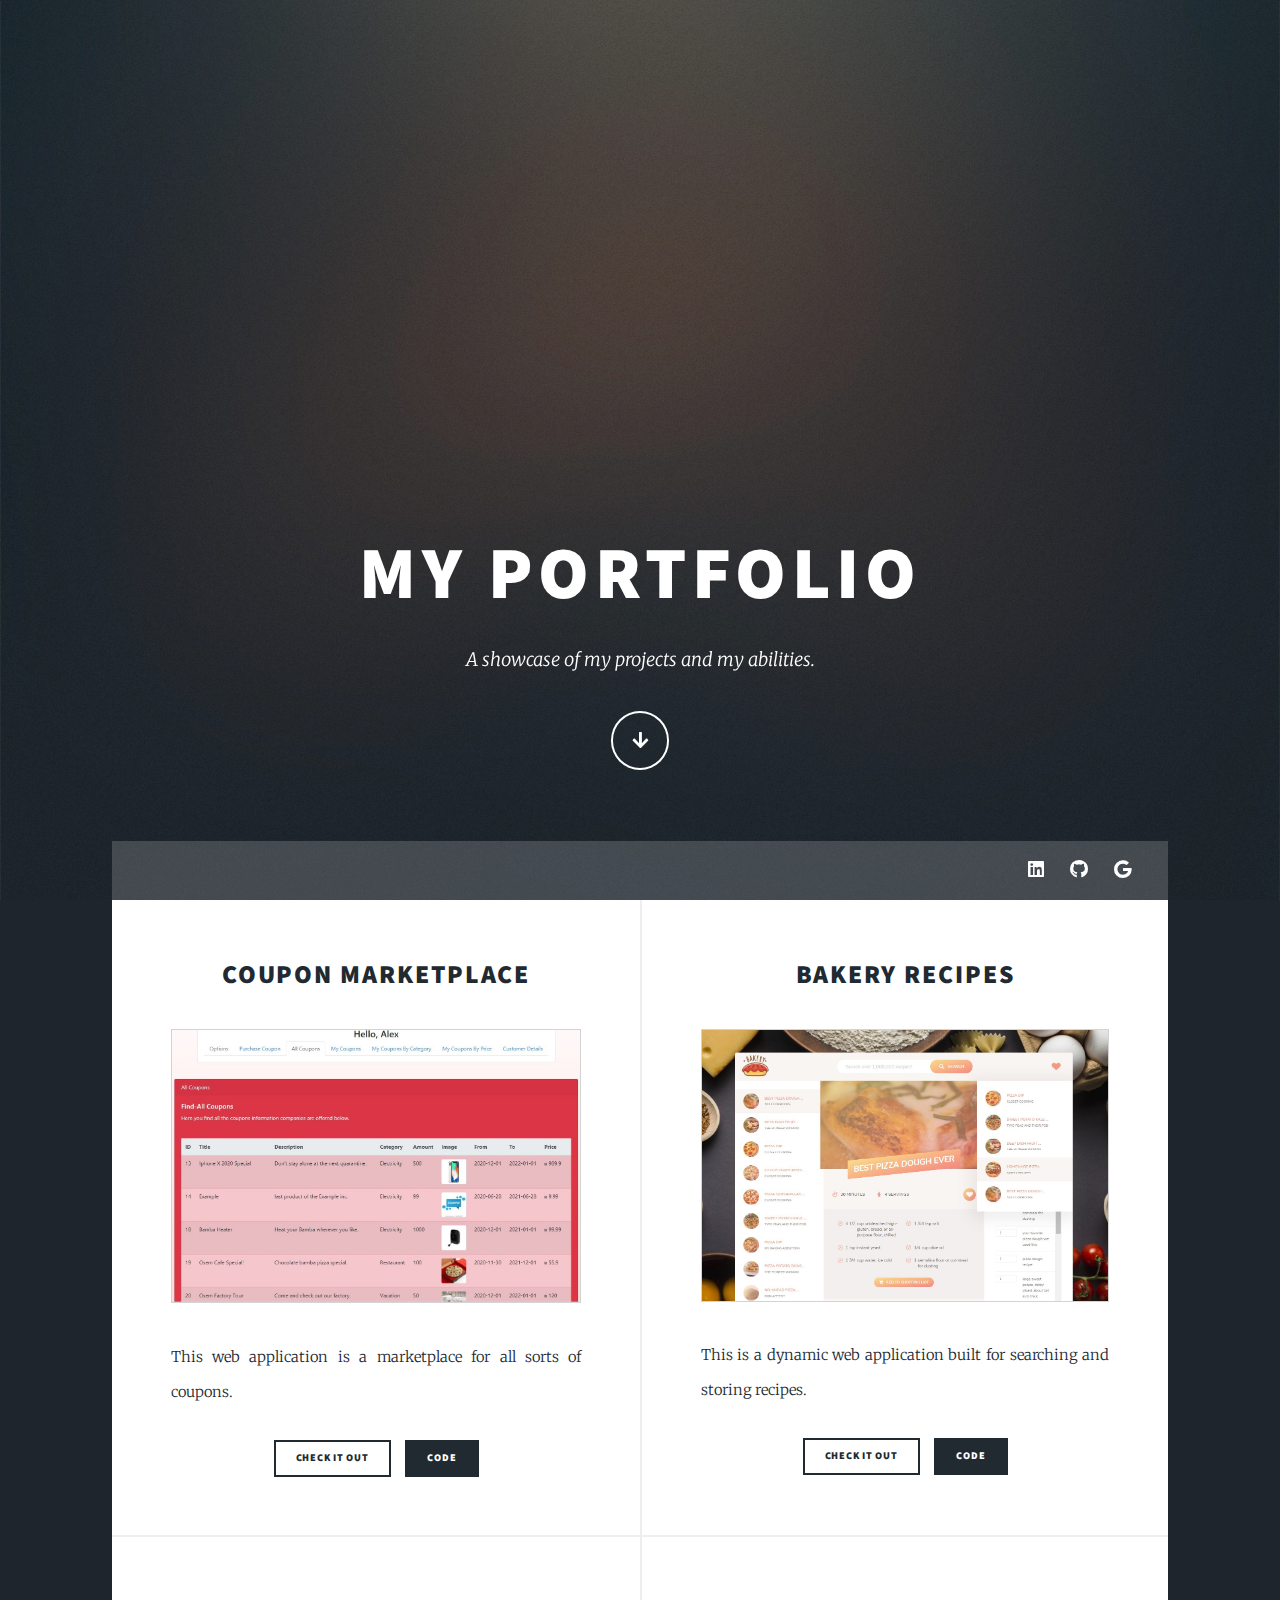
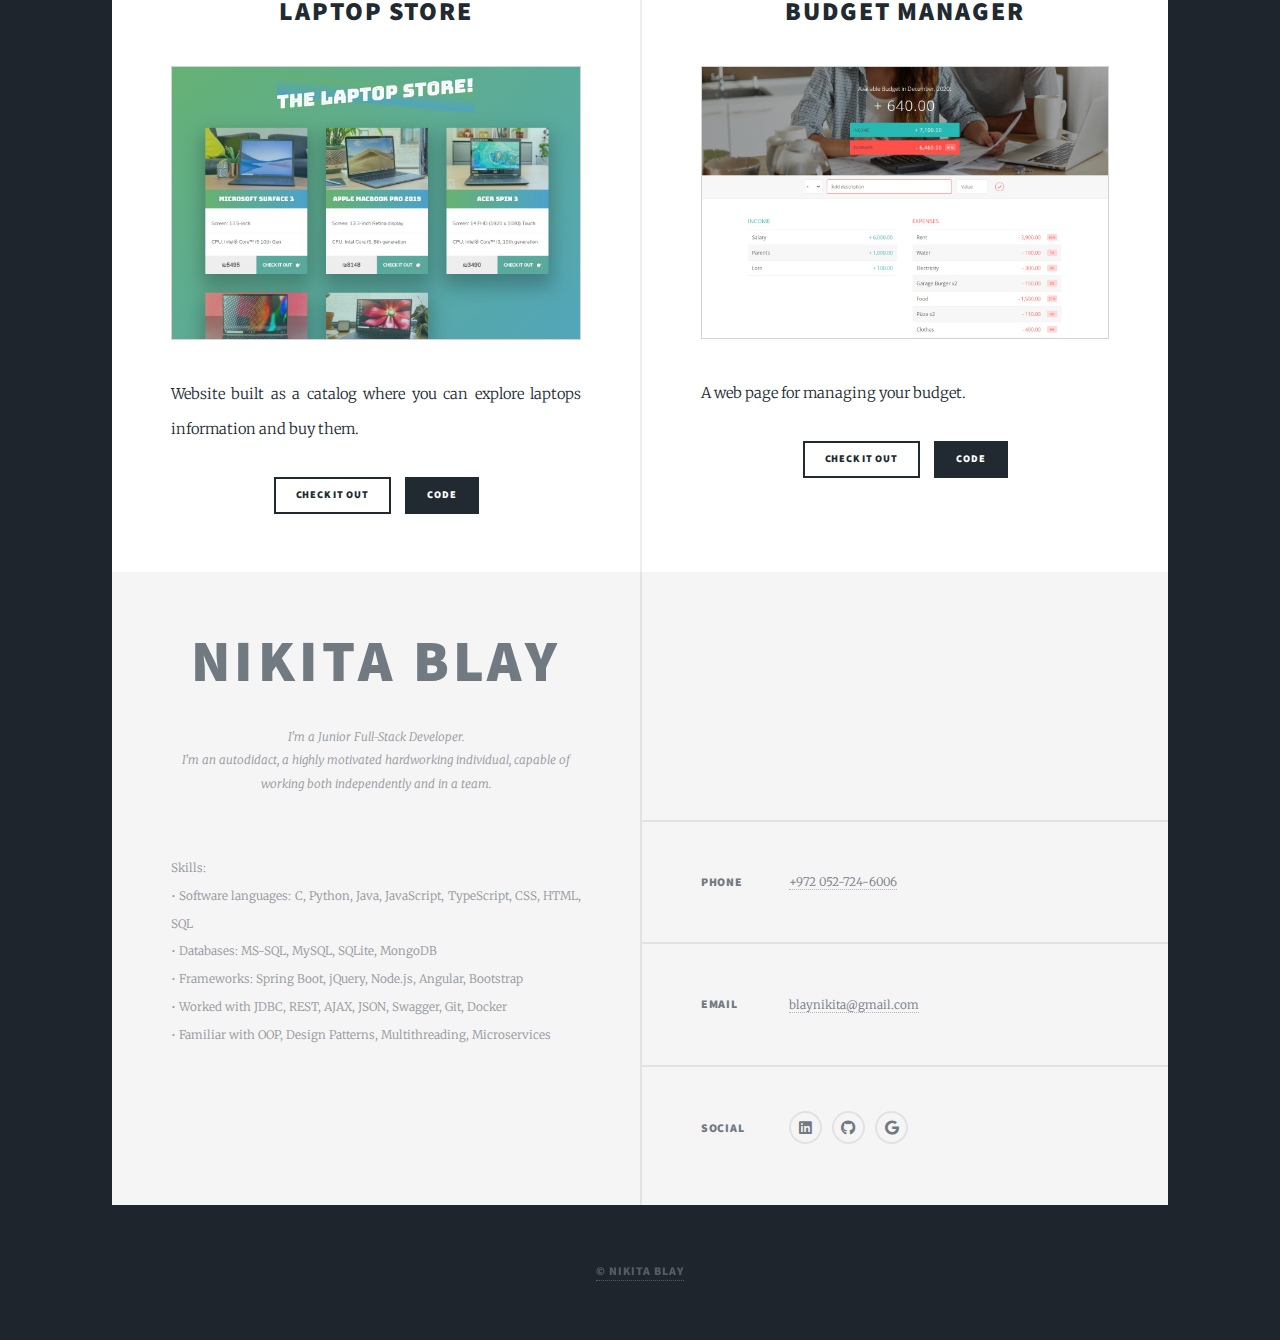
==== commit 44c6861d: "Fix" ====
--- a/index.html
+++ b/index.html
@@ -1,16 +1,13 @@
 <!DOCTYPE HTML>
-<!--
-	Massively by HTML5 UP
-	html5up.net | @ajlkn
-	Free for personal and commercial use under the CCA 3.0 license (html5up.net/license)
--->
+
 <html>
 
 <head>
-    <title>Massively by HTML5 UP</title>
+    <title>Home | Nikita Blay</title>
     <meta charset="utf-8" />
     <meta name="viewport" content="width=device-width, initial-scale=1, user-scalable=no" />
     <link rel="stylesheet" href="assets/css/main.css" />
+    <link rel="stylesheet" href="../style.css" />
     <noscript><link rel="stylesheet" href="assets/css/noscript.css" /></noscript>
 </head>
 
@@ -30,21 +27,22 @@
 
         <!-- Header -->
         <header id="header">
-            <a href="index.html" class="logo">Massively</a>
+            <a href="index.html" class="logo">Nikita Blay</a>
         </header>
 
         <!-- Nav -->
         <nav id="nav">
             <ul class="links">
-                <li class="active"><a href="index.html">This is Massively</a></li>
-                <!-- <li><a href="generic.html">Generic Page</a></li>
-                <li><a href="elements.html">Elements Reference</a></li> -->
+                <!-- <li class="active"><a href="index.html">Home</a></li> -->
+                <!-- <li><a href="about.html">About</a></li> -->
+                <!-- <li><a href="elements.html">Elements Reference</a></li> -->
             </ul>
             <ul class="icons">
                 <!-- <li><a href="#" class="icon brands fa-twitter"><span class="label">Twitter</span></a></li>
                 <li><a href="#" class="icon brands fa-facebook-f"><span class="label">Facebook</span></a></li> -->
                 <li><a href="https://www.linkedin.com/in/nikita-blay" class="icon brands fa-linkedin"><span class="label">Linkedin</span></a></li>
                 <li><a href="https://github.com/XZizeR" class="icon brands fa-github"><span class="label">GitHub</span></a></li>
+                <li><a href="mailto:blaynikita@gmail.com?subject = Feedback&body = Message" class="icon brands fa-google"><span class="label">Gmail</span></a></li>
             </ul>
         </nav>
 
@@ -52,40 +50,52 @@
         <div id="main">
 
             <!-- Featured Post -->
-            <article class="post featured">
-                <header class="major">
-                    <h2><a href="#">And this is a<br />
-									massive headline</a></h2>
-                    <p>Aenean ornare velit lacus varius enim ullamcorper proin aliquam<br /> facilisis ante sed etiam magna interdum congue. Lorem ipsum dolor<br /> amet nullam sed etiam veroeros.</p>
-                </header>
-                <a href="#" class="image main"><img src="images/pic01.jpg" alt="" /></a>
-                <ul class="actions special">
-                    <li><a href="#" class="button large">Check it out</a></li>
-                </ul>
-            </article>
-
-            <!-- Posts -->
+            <!-- <article class="post featured">
+                <header class="major"> -->
             <section class="posts">
-                <article>
-                    <header>
-                        <h2><a href="#">Project 1<br />
-										ipsum faucibus</a></h2>
-                    </header>
-                    <a href="#" class="image fit"><img src="images/pic02.jpg" alt="" /></a>
-                    <p>Donec eget ex magna. Interdum et malesuada fames ac ante ipsum primis in faucibus. Pellentesque venenatis dolor imperdiet dolor mattis sagittis magna etiam.</p>
-                    <ul class="actions special">
-                        <li><a href="#" class="button">Full Story</a></li>
-                    </ul>
-                </article>
-                <article>
-                    <header>
-                        <h2><a href="#">Project 2<br />
-										imperdiet lorem</a></h2>
-                    </header>
-                    <a href="#" class="image fit"><img src="images/pic03.jpg" alt="" /></a>
-                    <p>Donec eget ex magna. Interdum et malesuada fames ac ante ipsum primis in faucibus. Pellentesque venenatis dolor imperdiet dolor mattis sagittis magna etiam.</p>
-                    <ul class="actions special">
-                        <li><a href="#" class="button">Full Story</a></li>
+                <!-- Posts -->
+                <article>
+                    <header>
+                        <h2><a href="projects/coupon-marketplace.html">Coupon Marketplace </a></h2>
+                    </header>
+                    <a href="projects/coupon-marketplace.html" class="image fit"><img src="images/coupon-marketplace.jpg" alt="coupon-marketplace project" /></a>
+                    <p>This web application is a marketplace for all sorts of coupons.</p>
+                    <ul class="actions special">
+                        <li><a href="projects/coupon-marketplace.html" class="button small">Check it out</a></li>
+                        <li><a href="https://github.com/XZizeR/CouponMarket" class="button primary small">code</a></li>
+                    </ul>
+                </article>
+                <article>
+                    <header>
+                        <h2><a href="projects/bakery-recipes.html">Bakery Recipes</a></h2>
+                    </header>
+                    <a href="projects/bakery-recipes.html" class="image fit"><img src="images/bakery-recipes2.jpg" alt="bakery-recepes project" /></a>
+                    <p>This is a dynamic web application built for searching and storing recipes.</p>
+                    <ul class="actions special">
+                        <li><a href="bakery-recipes.html" class="button icon small">Check it out</a></li>
+                        <li><a href="https://github.com/XZizeR/BakeryRecipes" class="button primary small" target="_blank">code</a></li>
+                    </ul>
+                </article>
+                <article>
+                    <header>
+                        <h2><a href="https://github.com/XZizeR/LaptopStore">Laptop Store</a></h2>
+                    </header>
+                    <a href="https://github.com/XZizeR/LaptopStore" class="image fit"><img src="images/laptop-store.jpg" alt="laptop-store project" /></a>
+                    <p>Website built as a catalog where you can explore laptops information and buy them.</p>
+                    <ul class="actions special">
+                        <li><a href="projects/laptop-store.html" class="button small">Check it out</a></li>
+                        <li><a href="https://github.com/XZizeR/LaptopStore" class="button primary small">code</a></li>
+                    </ul>
+                </article>
+                <article>
+                    <header>
+                        <h2><a href="https://github.com/XZizeR/budget-manager">Budget Manager</a></h2>
+                    </header>
+                    <a href="https://github.com/XZizeR/budget-manager" class="image fit"><img src="images/budget-manager.jpg" alt="budget-manager project" /></a>
+                    <p>A web page for managing your budget.</p>
+                    <ul class="actions special">
+                        <li><a href="projects/budget-manager.html" class="button small">Check it out</a></li>
+                        <li><a href="https://github.com/XZizeR/budget-manager" class="button primary small">code</a></li>
                     </ul>
                 </article>
                 <!-- <article>
@@ -135,10 +145,10 @@
             </section> -->
 
                 <!-- Footer -->
-                <footer>
-                    <div class="pagination">
-                        <!--<a href="#" class="previous">Prev</a>-->
-                        <!-- <a href="#" class="page active">1</a>
+                <!-- <footer>
+                    <div class="pagination"> -->
+                <!--<a href="#" class="previous">Prev</a>-->
+                <!-- <a href="#" class="page active">1</a>
                         <a href="#" class="page">2</a>
                         <a href="#" class="page">3</a>
                         <span class="extra">&hellip;</span>
@@ -146,54 +156,45 @@
                         <a href="#" class="page">9</a>
                         <a href="#" class="page">10</a>
                         <a href="#" class="next">Next</a> -->
-                    </div>
-                </footer>
+                <!-- </div>
+                </footer> -->
 
         </div>
 
         <!-- Footer -->
         <footer id="footer">
-            <!-- <section>
-                <form method="post" action="#">
-                    <div class="fields">
-                        <div class="field">
-                            <label for="name">Name</label>
-                            <input type="text" name="name" id="name" />
-                        </div>
-                        <div class="field">
-                            <label for="email">Email</label>
-                            <input type="text" name="email" id="email" />
-                        </div>
-                        <div class="field">
-                            <label for="message">Message</label>
-                            <textarea name="message" id="message" rows="3"></textarea>
-                        </div>
-                    </div>
-                    <ul class="actions">
-                        <li><input type="submit" value="Send Message" /></li>
-                    </ul>
-                </form>
-            </section> -->
+            <section>
+                <header class="major">
+                    <h1>Nikita Blay</h1>
+                    <!-- <div class="image fit"><img style="width:100px;border-radius:50%;" src="images/profile.jpeg" alt="" /></div> -->
+                    <p> I'm a Junior Full-Stack Developer. <br> I'm an autodidact, a highly motivated hardworking individual, capable of working both independently and in a team.</p>
+                </header>
+                <p>Skills: <br> • Software languages: C, Python, Java, JavaScript, TypeScript, CSS, HTML, SQL <br> • Databases: MS-SQL, MySQL, SQLite, MongoDB <br> • Frameworks: Spring Boot, jQuery, Node.js, Angular, Bootstrap <br> • Worked with JDBC, REST,
+                    AJAX, JSON, Swagger, Git, Docker <br> • Familiar with OOP, Design Patterns, Multithreading, Microservices</p>
+            </section>
             <section class="split contact">
                 <section class="alt">
-                    <h3>Address</h3>
-                    <p>1234 Somewhere Road #87257<br /> Nashville, TN 00000-0000</p>
+                    <!-- <h3>Address</h3> -->
+                    <iframe src="https://www.google.com/maps/embed?pb=!1m18!1m12!1m3!1d27064.52891261654!2d34.73040791528495!3d32.01332274737509!2m3!1f0!2f0!3f0!3m2!1i1024!2i768!4f13.1!3m3!1m2!1s0x1502b312412bb38b%3A0xb2961a65cc489c32!2sBat%20Yam!5e0!3m2!1sen!2sil!4v1606600115234!5m2!1sen!2sil"
+                        width="150" height="150" frameborder="0" style="border:0;" allowfullscreen="" aria-hidden="false" tabindex="0"></iframe>
+                    <!-- <p>
+                        <a href="https://goo.gl/maps/C7KhZNZCG7ze1AvJ7">Bat-Yam, Israel.</a>
+				</p> -->
                 </section>
                 <section>
                     <h3>Phone</h3>
-                    <p><a href="#">(000) 000-0000</a></p>
+                    <p><a href="tel:+972527246006">+972 052-724-6006</a></p>
                 </section>
                 <section>
                     <h3>Email</h3>
-                    <p><a href="#">info@untitled.tld</a></p>
+                    <p><a href="mailto:blaynikita@gmail.com">blaynikita@gmail.com</a></p>
                 </section>
                 <section>
                     <h3>Social</h3>
                     <ul class="icons alt">
-                        <li><a href="#" class="icon brands alt fa-twitter"><span class="label">Twitter</span></a></li>
-                        <li><a href="#" class="icon brands alt fa-facebook-f"><span class="label">Facebook</span></a></li>
-                        <li><a href="#" class="icon brands alt fa-instagram"><span class="label">Instagram</span></a></li>
-                        <li><a href="#" class="icon brands alt fa-github"><span class="label">GitHub</span></a></li>
+                        <li><a href="https://www.linkedin.com/in/nikita-blay" class="icon brands fa-linkedin"><span class="label">Linkedin</span></a></li>
+                        <li><a href="https://github.com/XZizeR" class="icon brands fa-github"><span class="label">GitHub</span></a></li>
+                        <li><a href="mailto:blaynikita@gmail.com?subject = Feedback&body = Message" class="icon brands fa-google"><span class="label">Gmail</span></a></li>
                     </ul>
                 </section>
             </section>
@@ -202,8 +203,8 @@
         <!-- Copyright -->
         <div id="copyright">
             <ul>
-                <li>&copy; Untitled</li>
-                <li>Design: <a href="https://html5up.net">HTML5 UP</a></li>
+                <li><a href="index.html">&copy; Nikita Blay</a></li>
+                <!-- <li>Design: <a href="https://html5up.net">HTML5 UP</a></li> -->
             </ul>
         </div>
 
--- a/style.css
+++ b/style.css
@@ -0,0 +1,4 @@
+.image,
+.carousel {
+    border: 1px solid lightgrey;
+}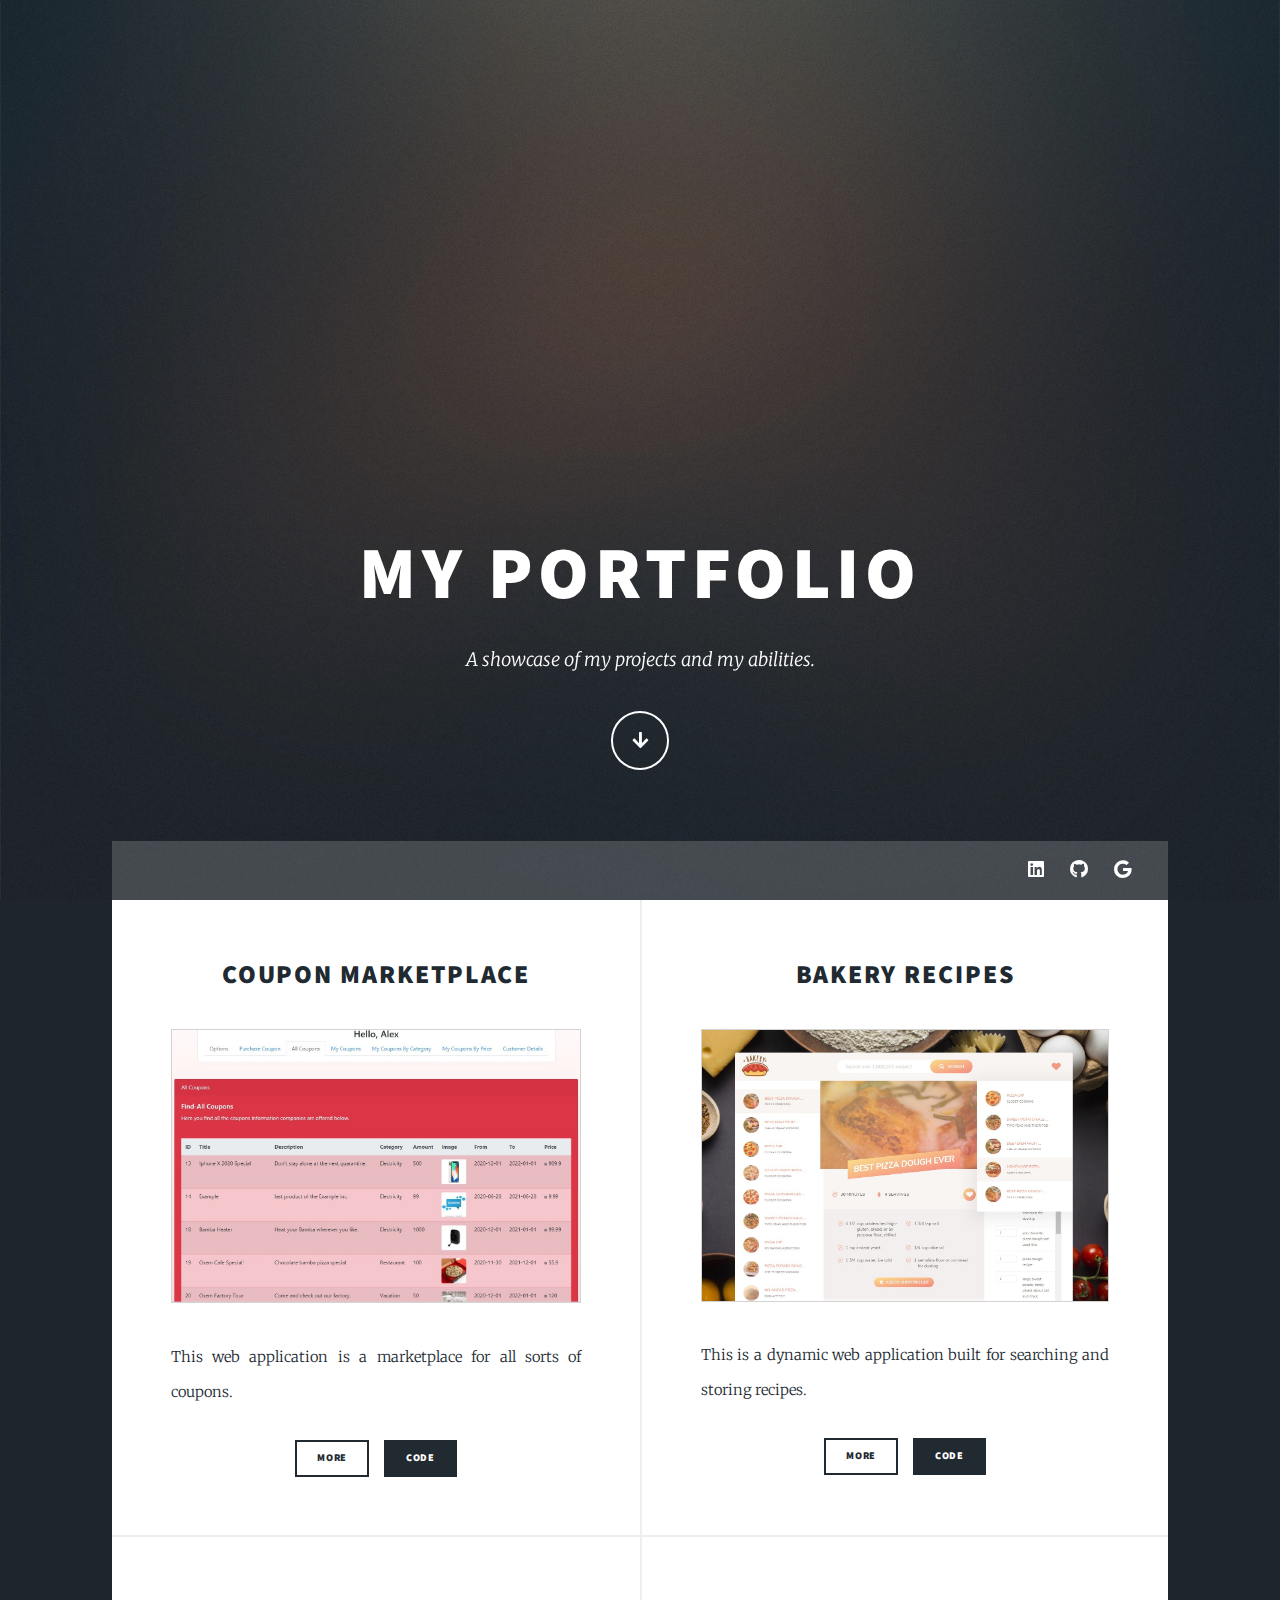
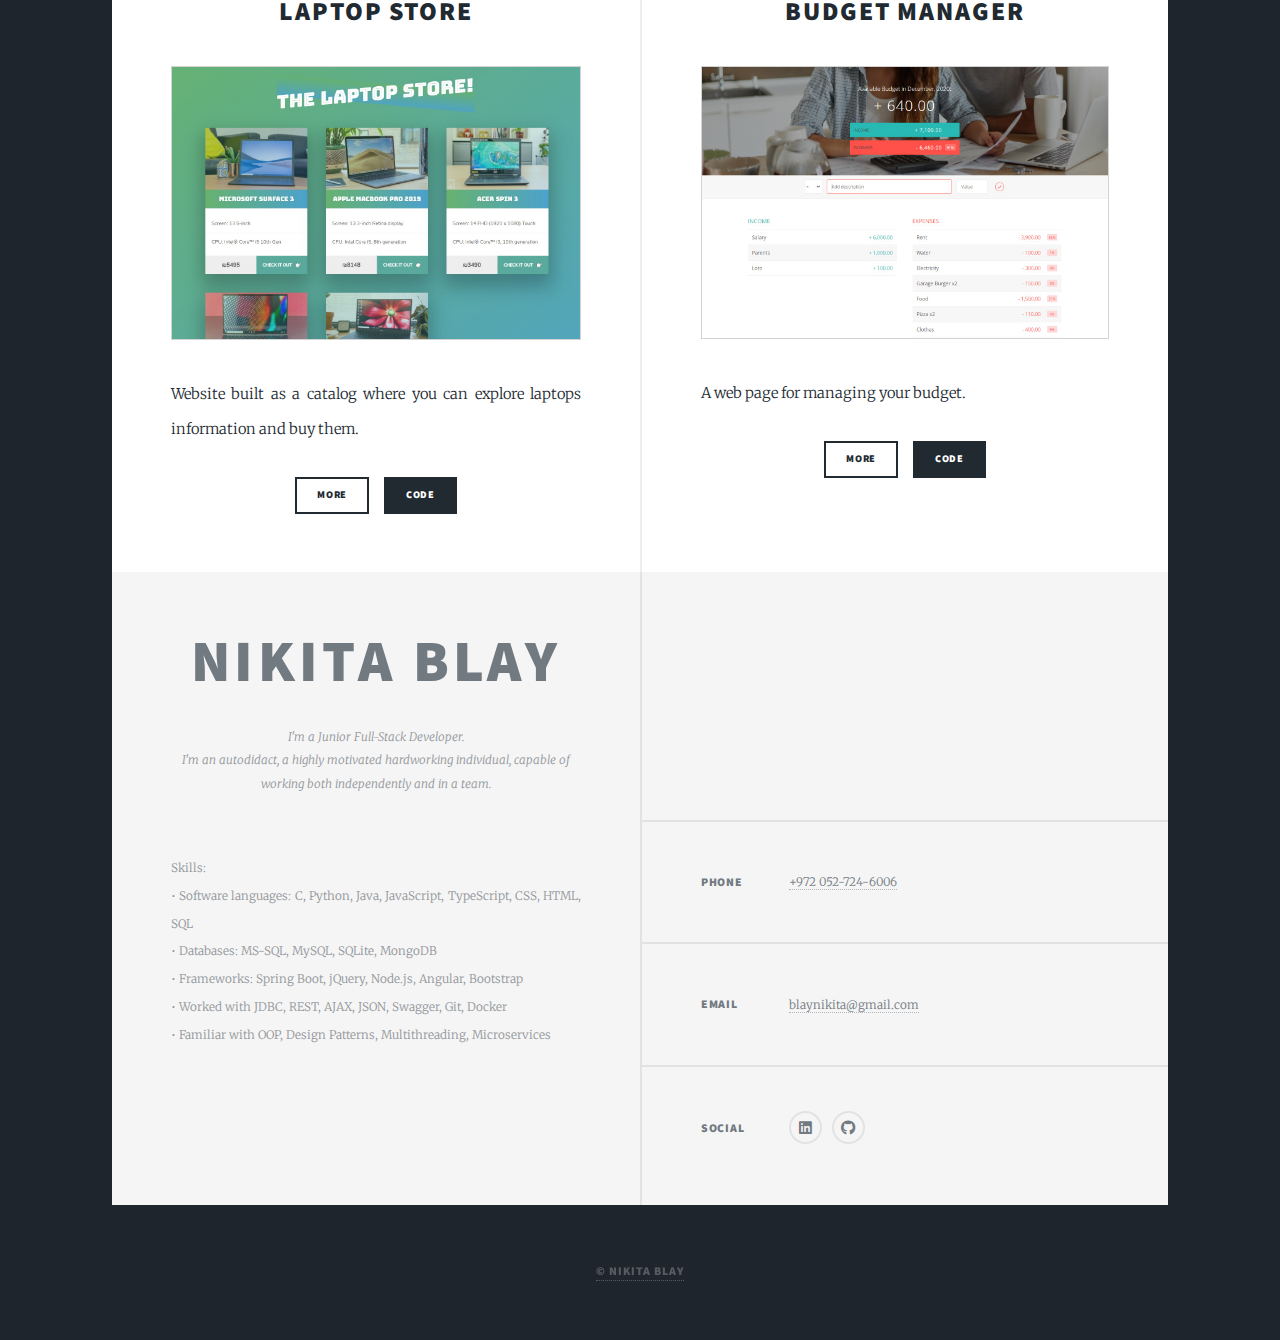
==== commit ad0838e4: "Fix" ====
--- a/index.html
+++ b/index.html
@@ -61,7 +61,7 @@
                     <a href="projects/coupon-marketplace.html" class="image fit"><img src="images/coupon-marketplace.jpg" alt="coupon-marketplace project" /></a>
                     <p>This web application is a marketplace for all sorts of coupons.</p>
                     <ul class="actions special">
-                        <li><a href="projects/coupon-marketplace.html" class="button small">Check it out</a></li>
+                        <li><a href="projects/coupon-marketplace.html" class="button small">more</a></li>
                         <li><a href="https://github.com/XZizeR/CouponMarket" class="button primary small">code</a></li>
                     </ul>
                 </article>
@@ -72,7 +72,7 @@
                     <a href="projects/bakery-recipes.html" class="image fit"><img src="images/bakery-recipes2.jpg" alt="bakery-recepes project" /></a>
                     <p>This is a dynamic web application built for searching and storing recipes.</p>
                     <ul class="actions special">
-                        <li><a href="bakery-recipes.html" class="button icon small">Check it out</a></li>
+                        <li><a href="projects/bakery-recipes.html" class="button icon small">more</a></li>
                         <li><a href="https://github.com/XZizeR/BakeryRecipes" class="button primary small" target="_blank">code</a></li>
                     </ul>
                 </article>
@@ -83,7 +83,7 @@
                     <a href="https://github.com/XZizeR/LaptopStore" class="image fit"><img src="images/laptop-store.jpg" alt="laptop-store project" /></a>
                     <p>Website built as a catalog where you can explore laptops information and buy them.</p>
                     <ul class="actions special">
-                        <li><a href="projects/laptop-store.html" class="button small">Check it out</a></li>
+                        <li><a href="projects/laptop-store.html" class="button small">more</a></li>
                         <li><a href="https://github.com/XZizeR/LaptopStore" class="button primary small">code</a></li>
                     </ul>
                 </article>
@@ -94,7 +94,7 @@
                     <a href="https://github.com/XZizeR/budget-manager" class="image fit"><img src="images/budget-manager.jpg" alt="budget-manager project" /></a>
                     <p>A web page for managing your budget.</p>
                     <ul class="actions special">
-                        <li><a href="projects/budget-manager.html" class="button small">Check it out</a></li>
+                        <li><a href="projects/budget-manager.html" class="button small">more</a></li>
                         <li><a href="https://github.com/XZizeR/budget-manager" class="button primary small">code</a></li>
                     </ul>
                 </article>
@@ -194,7 +194,6 @@
                     <ul class="icons alt">
                         <li><a href="https://www.linkedin.com/in/nikita-blay" class="icon brands fa-linkedin"><span class="label">Linkedin</span></a></li>
                         <li><a href="https://github.com/XZizeR" class="icon brands fa-github"><span class="label">GitHub</span></a></li>
-                        <li><a href="mailto:blaynikita@gmail.com?subject = Feedback&body = Message" class="icon brands fa-google"><span class="label">Gmail</span></a></li>
                     </ul>
                 </section>
             </section>
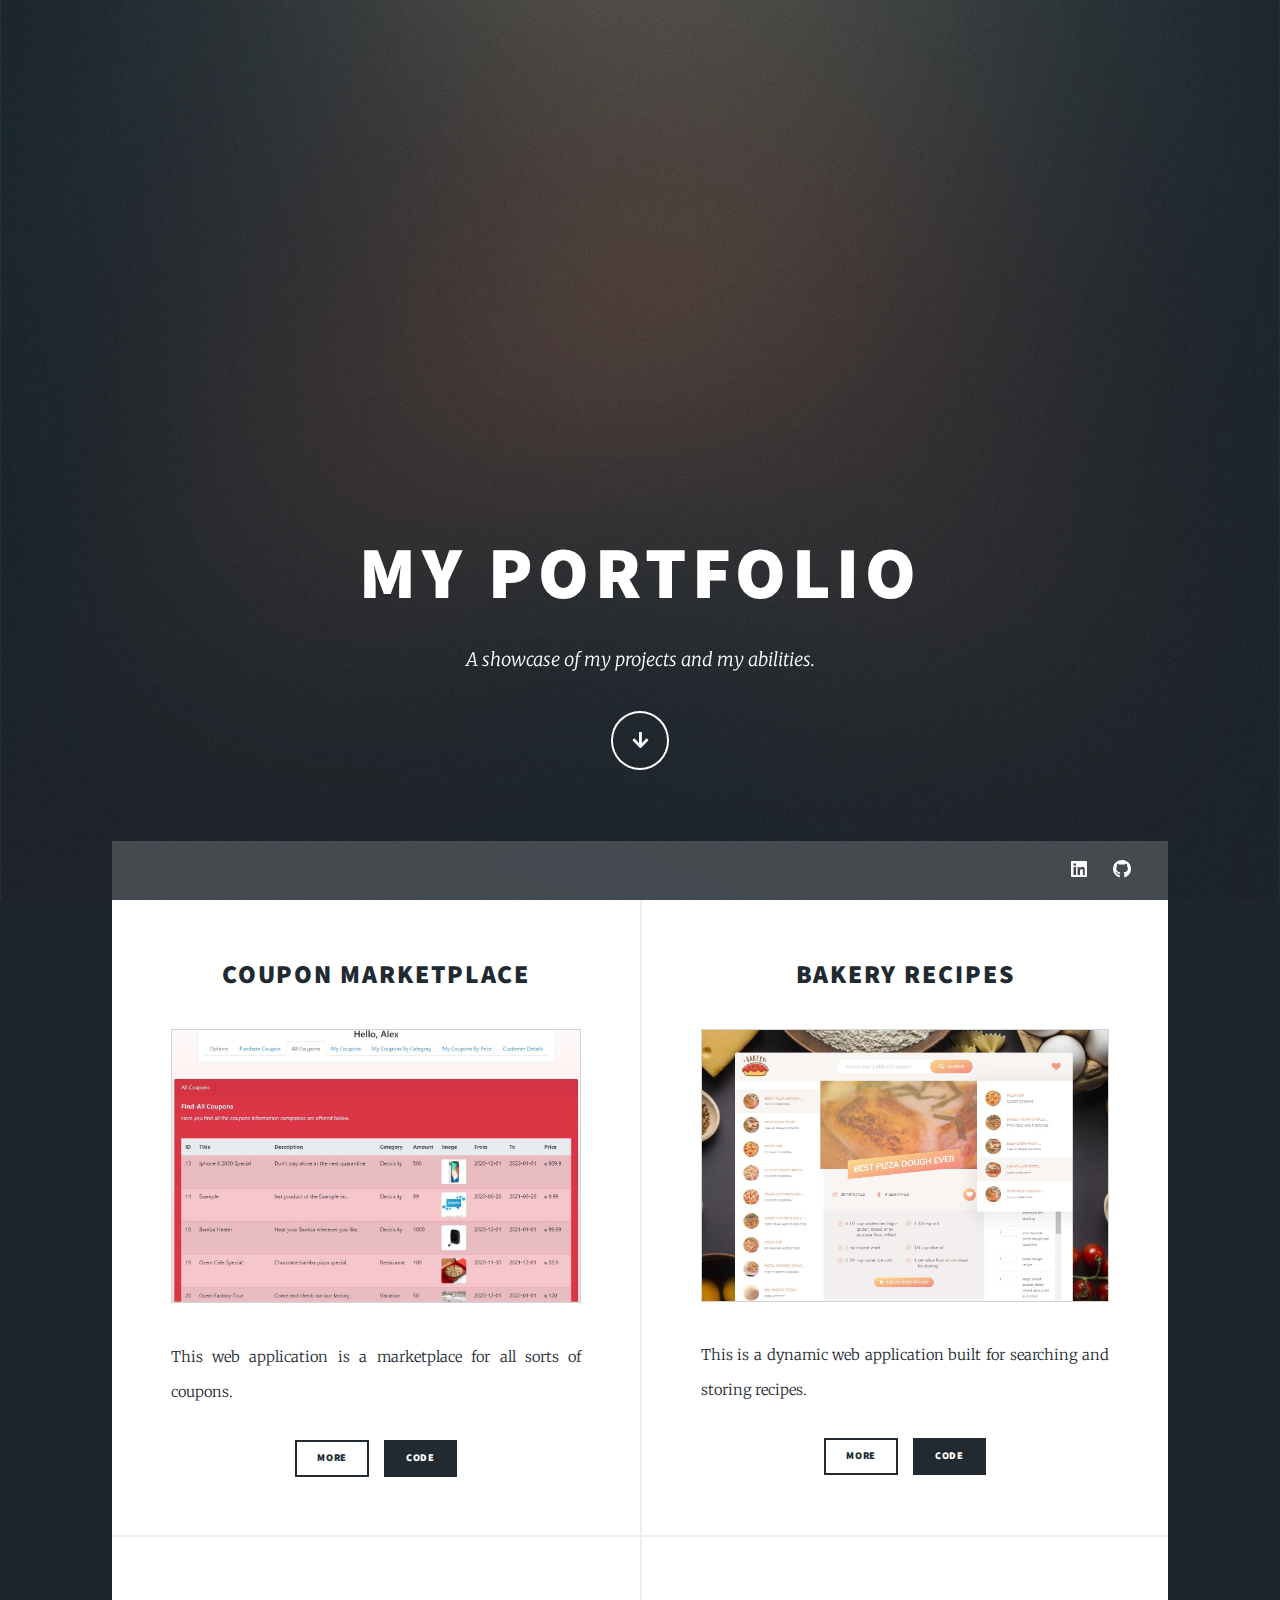
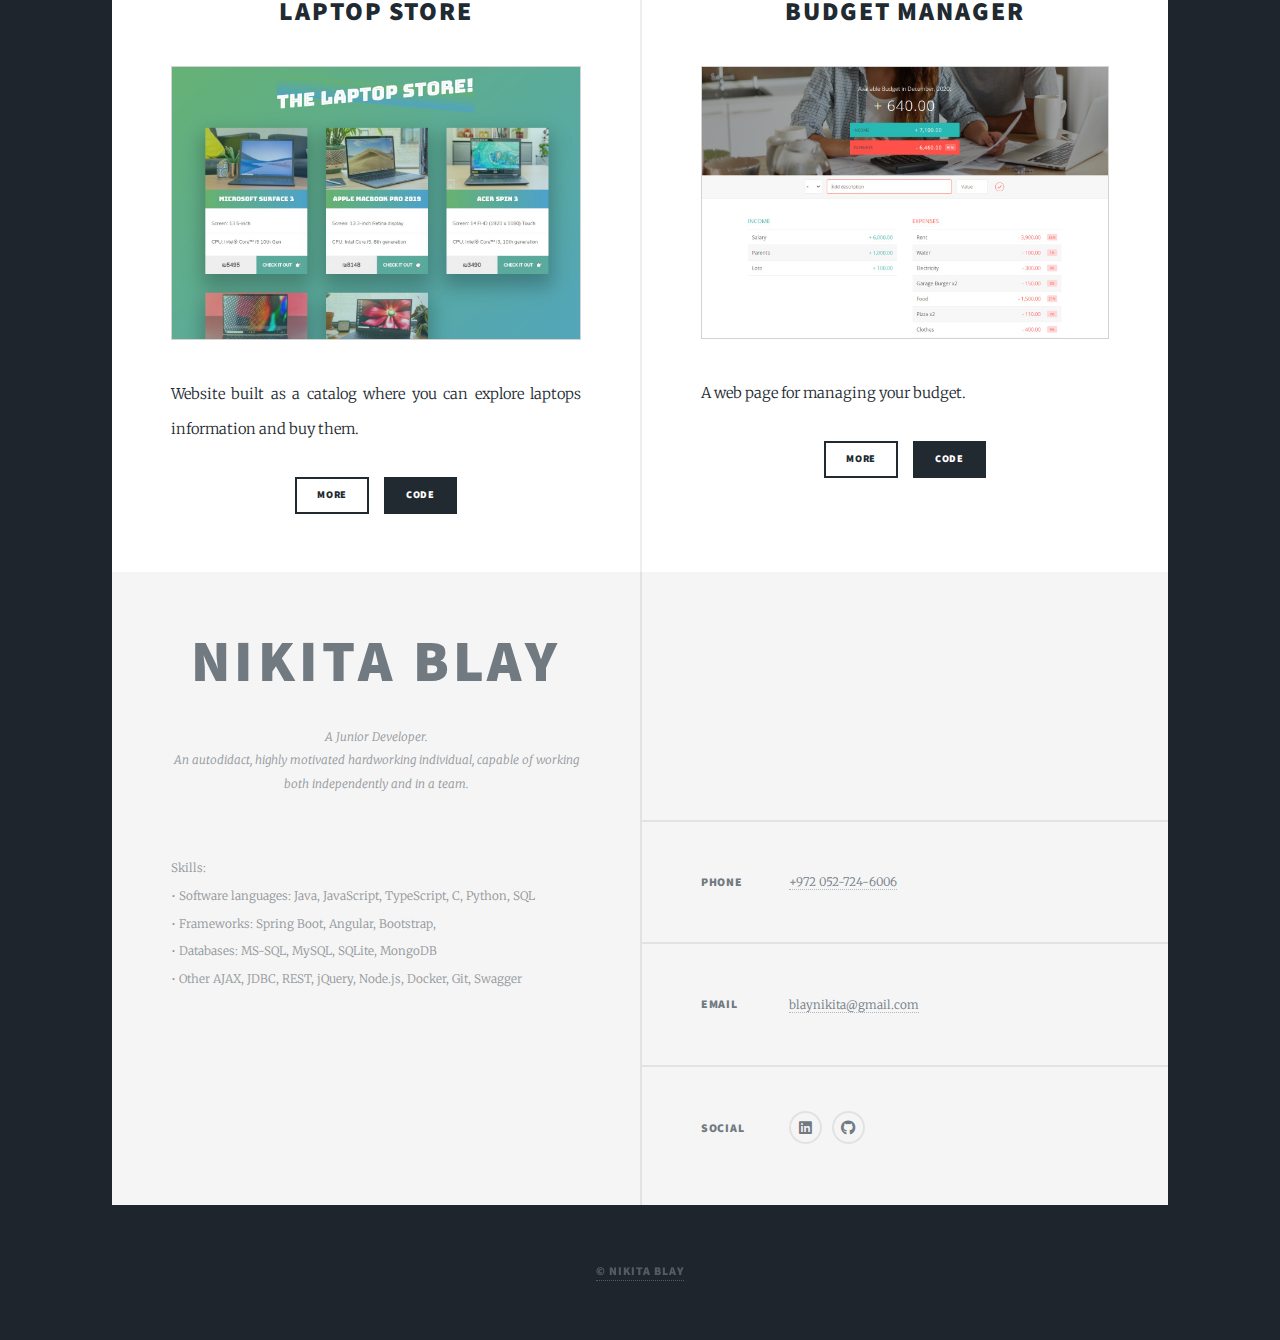
==== commit b2334de3: "Fix" ====
--- a/index.html
+++ b/index.html
@@ -42,7 +42,6 @@
                 <li><a href="#" class="icon brands fa-facebook-f"><span class="label">Facebook</span></a></li> -->
                 <li><a href="https://www.linkedin.com/in/nikita-blay" class="icon brands fa-linkedin"><span class="label">Linkedin</span></a></li>
                 <li><a href="https://github.com/XZizeR" class="icon brands fa-github"><span class="label">GitHub</span></a></li>
-                <li><a href="mailto:blaynikita@gmail.com?subject = Feedback&body = Message" class="icon brands fa-google"><span class="label">Gmail</span></a></li>
             </ul>
         </nav>
 
@@ -78,9 +77,9 @@
                 </article>
                 <article>
                     <header>
-                        <h2><a href="https://github.com/XZizeR/LaptopStore">Laptop Store</a></h2>
-                    </header>
-                    <a href="https://github.com/XZizeR/LaptopStore" class="image fit"><img src="images/laptop-store.jpg" alt="laptop-store project" /></a>
+                        <h2><a href="projects/laptop-store.html">Laptop Store</a></h2>
+                    </header>
+                    <a href="projects/laptop-store.html" class="image fit"><img src="images/laptop-store.jpg" alt="laptop-store project" /></a>
                     <p>Website built as a catalog where you can explore laptops information and buy them.</p>
                     <ul class="actions special">
                         <li><a href="projects/laptop-store.html" class="button small">more</a></li>
@@ -89,9 +88,9 @@
                 </article>
                 <article>
                     <header>
-                        <h2><a href="https://github.com/XZizeR/budget-manager">Budget Manager</a></h2>
-                    </header>
-                    <a href="https://github.com/XZizeR/budget-manager" class="image fit"><img src="images/budget-manager.jpg" alt="budget-manager project" /></a>
+                        <h2><a href="projects/budget-manager.html">Budget Manager</a></h2>
+                    </header>
+                    <a href="projects/budget-manager.html" class="image fit"><img src="images/budget-manager.jpg" alt="budget-manager project" /></a>
                     <p>A web page for managing your budget.</p>
                     <ul class="actions special">
                         <li><a href="projects/budget-manager.html" class="button small">more</a></li>
@@ -167,19 +166,23 @@
                 <header class="major">
                     <h1>Nikita Blay</h1>
                     <!-- <div class="image fit"><img style="width:100px;border-radius:50%;" src="images/profile.jpeg" alt="" /></div> -->
-                    <p> I'm a Junior Full-Stack Developer. <br> I'm an autodidact, a highly motivated hardworking individual, capable of working both independently and in a team.</p>
+                    <p> A Junior Developer. <br>An autodidact, highly motivated hardworking individual, capable of working both independently and in a team.</p>
                 </header>
-                <p>Skills: <br> • Software languages: C, Python, Java, JavaScript, TypeScript, CSS, HTML, SQL <br> • Databases: MS-SQL, MySQL, SQLite, MongoDB <br> • Frameworks: Spring Boot, jQuery, Node.js, Angular, Bootstrap <br> • Worked with JDBC, REST,
-                    AJAX, JSON, Swagger, Git, Docker <br> • Familiar with OOP, Design Patterns, Multithreading, Microservices</p>
+                <p id="skills" class="alt">Skills:
+                    <br> • Software languages: Java, JavaScript, TypeScript, C, Python, SQL
+                    <br> • Frameworks: Spring Boot, Angular, Bootstrap,
+                    <br> • Databases: MS-SQL, MySQL, SQLite, MongoDB
+                    <br> • Other AJAX, JDBC, REST, jQuery, Node.js, Docker, Git, Swagger
+                    <!-- JSON, NPM -->
+                </p>
             </section>
             <section class="split contact">
                 <section class="alt">
-                    <!-- <h3>Address</h3> -->
                     <iframe src="https://www.google.com/maps/embed?pb=!1m18!1m12!1m3!1d27064.52891261654!2d34.73040791528495!3d32.01332274737509!2m3!1f0!2f0!3f0!3m2!1i1024!2i768!4f13.1!3m3!1m2!1s0x1502b312412bb38b%3A0xb2961a65cc489c32!2sBat%20Yam!5e0!3m2!1sen!2sil!4v1606600115234!5m2!1sen!2sil"
                         width="150" height="150" frameborder="0" style="border:0;" allowfullscreen="" aria-hidden="false" tabindex="0"></iframe>
                     <!-- <p>
                         <a href="https://goo.gl/maps/C7KhZNZCG7ze1AvJ7">Bat-Yam, Israel.</a>
-				</p> -->
+                    </p> -->
                 </section>
                 <section>
                     <h3>Phone</h3>
--- a/assets/css/main.css
+++ b/assets/css/main.css
@@ -1,4689 +1,4412 @@
 @import url(fontawesome-all.min.css);
 @import url("https://fonts.googleapis.com/css?family=Merriweather:300,700,300italic,700italic|Source+Sans+Pro:900");
 
-/*
-	Massively by HTML5 UP
-	html5up.net | @ajlkn
-	Free for personal and commercial use under the CCA 3.0 license (html5up.net/license)
+/*
+	Massively by HTML5 UP
+	html5up.net | @ajlkn
+	Free for personal and commercial use under the CCA 3.0 license (html5up.net/license)
 */
 
-html, body, div, span, applet, object,
-iframe, h1, h2, h3, h4, h5, h6, p, blockquote,
-pre, a, abbr, acronym, address, big, cite,
-code, del, dfn, em, img, ins, kbd, q, s, samp,
-small, strike, strong, sub, sup, tt, var, b,
-u, i, center, dl, dt, dd, ol, ul, li, fieldset,
-form, label, legend, table, caption, tbody,
-tfoot, thead, tr, th, td, article, aside,
-canvas, details, embed, figure, figcaption,
-footer, header, hgroup, menu, nav, output, ruby,
-section, summary, time, mark, audio, video {
-	margin: 0;
-	padding: 0;
-	border: 0;
-	font-size: 100%;
-	font: inherit;
-	vertical-align: baseline;}
-
-article, aside, details, figcaption, figure,
-footer, header, hgroup, menu, nav, section {
-	display: block;}
+html,
+body,
+div,
+span,
+applet,
+object,
+iframe,
+h1,
+h2,
+h3,
+h4,
+h5,
+h6,
+p,
+blockquote,
+pre,
+a,
+abbr,
+acronym,
+address,
+big,
+cite,
+code,
+del,
+dfn,
+em,
+img,
+ins,
+kbd,
+q,
+s,
+samp,
+small,
+strike,
+strong,
+sub,
+sup,
+tt,
+var,
+b,
+u,
+i,
+center,
+dl,
+dt,
+dd,
+ol,
+ul,
+li,
+fieldset,
+form,
+label,
+legend,
+table,
+caption,
+tbody,
+tfoot,
+thead,
+tr,
+th,
+td,
+article,
+aside,
+canvas,
+details,
+embed,
+figure,
+figcaption,
+footer,
+header,
+hgroup,
+menu,
+nav,
+output,
+ruby,
+section,
+summary,
+time,
+mark,
+audio,
+video {
+    margin: 0;
+    padding: 0;
+    border: 0;
+    font-size: 100%;
+    font: inherit;
+    vertical-align: baseline;
+}
+
+article,
+aside,
+details,
+figcaption,
+figure,
+footer,
+header,
+hgroup,
+menu,
+nav,
+section {
+    display: block;
+}
 
 body {
-	line-height: 1;
-}
-
-ol, ul {
-	list-style: none;
-}
-
-blockquote, q {
-	quotes: none;
-}
-
-	blockquote:before, blockquote:after, q:before, q:after {
-		content: '';
-		content: none;
-	}
+    line-height: 1;
+}
+
+ol,
+ul {
+    list-style: none;
+}
+
+blockquote,
+q {
+    quotes: none;
+}
+
+blockquote:before,
+blockquote:after,
+q:before,
+q:after {
+    content: '';
+    content: none;
+}
 
 table {
-	border-collapse: collapse;
-	border-spacing: 0;
+    border-collapse: collapse;
+    border-spacing: 0;
 }
 
 body {
-	-webkit-text-size-adjust: none;
+    -webkit-text-size-adjust: none;
 }
 
 mark {
-	background-color: transparent;
-	color: inherit;
+    background-color: transparent;
+    color: inherit;
 }
 
 input::-moz-focus-inner {
-	border: 0;
-	padding: 0;
-}
-
-input, select, textarea {
-	-moz-appearance: none;
-	-webkit-appearance: none;
-	-ms-appearance: none;
-	appearance: none;
-}
+    border: 0;
+    padding: 0;
+}
+
+input,
+select,
+textarea {
+    -moz-appearance: none;
+    -webkit-appearance: none;
+    -ms-appearance: none;
+    appearance: none;
+}
+
 
 /* Basic */
 
-	@-ms-viewport {
-		width: device-width;
-	}
-
-	body {
-		-ms-overflow-style: scrollbar;
-	}
-
-	@media screen and (max-width: 480px) {
-
-		html, body {
-			min-width: 320px;
-		}
-
-	}
-
-	html {
-		box-sizing: border-box;
-	}
-
-	*, *:before, *:after {
-		box-sizing: inherit;
-	}
-
-	body {
-		background-color: #1e252d;
-	}
-
-		body.is-preload *, body.is-preload *:before, body.is-preload *:after {
-			-moz-animation: none !important;
-			-webkit-animation: none !important;
-			-ms-animation: none !important;
-			animation: none !important;
-			-moz-transition: none !important;
-			-webkit-transition: none !important;
-			-ms-transition: none !important;
-			transition: none !important;
-		}
+@-ms-viewport {
+    width: device-width;
+}
+
+body {
+    -ms-overflow-style: scrollbar;
+}
+
+@media screen and (max-width: 480px) {
+    html,
+    body {
+        min-width: 320px;
+    }
+}
+
+html {
+    box-sizing: border-box;
+}
+
+*,
+*:before,
+*:after {
+    box-sizing: inherit;
+}
+
+body {
+    background-color: #1e252d;
+}
+
+body.is-preload *,
+body.is-preload *:before,
+body.is-preload *:after {
+    -moz-animation: none !important;
+    -webkit-animation: none !important;
+    -ms-animation: none !important;
+    animation: none !important;
+    -moz-transition: none !important;
+    -webkit-transition: none !important;
+    -ms-transition: none !important;
+    transition: none !important;
+}
+
 
 /* Type */
 
-	html {
-		font-size: 16pt;
-	}
-
-		@media screen and (max-width: 1680px) {
-
-			html {
-				font-size: 12pt;
-			}
-
-		}
-
-		@media screen and (max-width: 1280px) {
-
-			html {
-				font-size: 11pt;
-			}
-
-		}
-
-		@media screen and (max-width: 360px) {
-
-			html {
-				font-size: 10pt;
-			}
-
-		}
-
-	body {
-		color: #212931;
-	}
-
-	body, input, select, textarea {
-		font-family: "Merriweather", Georgia, serif;
-		font-weight: 300;
-		font-size: 1rem;
-		line-height: 2.375;
-	}
-
-	a {
-		-moz-transition: color 0.2s ease-in-out, background-color 0.2s ease-in-out, border-color 0.2s ease-in-out, box-shadow 0.2s ease-in-out;
-		-webkit-transition: color 0.2s ease-in-out, background-color 0.2s ease-in-out, border-color 0.2s ease-in-out, box-shadow 0.2s ease-in-out;
-		-ms-transition: color 0.2s ease-in-out, background-color 0.2s ease-in-out, border-color 0.2s ease-in-out, box-shadow 0.2s ease-in-out;
-		transition: color 0.2s ease-in-out, background-color 0.2s ease-in-out, border-color 0.2s ease-in-out, box-shadow 0.2s ease-in-out;
-		border-bottom: dotted 1px;
-		text-decoration: none;
-	}
-
-		a:hover {
-			border-bottom-color: transparent;
-		}
-
-	strong, b {
-		font-weight: 600;
-	}
-
-	em, i {
-		font-style: italic;
-	}
-
-	p {
-		text-align: justify;
-		margin: 0 0 2rem 0;
-	}
-
-	h1, h2, h3, h4, h5, h6 {
-		font-family: "Source Sans Pro", Helvetica, sans-serif;
-		font-weight: 900;
-		line-height: 1.5;
-		letter-spacing: 0.075em;
-		text-transform: uppercase;
-		margin: 0 0 1rem 0;
-	}
-
-		h1 a, h2 a, h3 a, h4 a, h5 a, h6 a {
-			border-bottom: 0;
-			color: inherit;
-			text-decoration: none;
-		}
-
-	h1 {
-		font-size: 4rem;
-		line-height: 1.1;
-		margin: 0 0 2rem 0;
-	}
-
-	h2 {
-		font-size: 1.75rem;
-		line-height: 1.3;
-		margin: 0 0 1.5rem 0;
-	}
-
-	h3 {
-		font-size: 1.25rem;
-		margin: 0 0 1.5rem 0;
-	}
-
-	h4 {
-		font-size: 1rem;
-	}
-
-	h5 {
-		font-size: 0.9rem;
-	}
-
-	h6 {
-		font-size: 0.8rem;
-	}
-
-	sub {
-		font-size: 0.8rem;
-		position: relative;
-		top: 0.5rem;
-	}
-
-	sup {
-		font-size: 0.8rem;
-		position: relative;
-		top: -0.5rem;
-	}
-
-	blockquote {
-		border-left: solid 4px;
-		font-style: italic;
-		margin: 0 0 2rem 0;
-		padding: 0.5rem 0 0.5rem 2rem;
-	}
-
-	code {
-		border: solid 2px;
-		font-family: "Courier New", monospace;
-		font-size: 0.9rem;
-		margin: 0 0.25rem;
-		padding: 0.25rem 0.65rem;
-	}
-
-	pre {
-		-webkit-overflow-scrolling: touch;
-		font-family: "Courier New", monospace;
-		font-size: 0.9rem;
-		margin: 0 0 2rem 0;
-	}
-
-		pre code {
-			display: block;
-			line-height: 1.75;
-			padding: 1rem 1.5rem;
-			overflow-x: auto;
-		}
-
-	hr {
-		border: 0;
-		border-bottom: solid 2px;
-		margin: 3rem 0;
-	}
-
-		hr.major {
-			margin: 5rem 0;
-		}
-
-	.align-left {
-		text-align: left;
-	}
-
-	.align-center {
-		text-align: center;
-	}
-
-	.align-right {
-		text-align: right;
-	}
-
-	input, select, textarea {
-		color: #212931;
-	}
-
-	a {
-		color: #212931;
-		border-bottom-color: rgba(33, 41, 49, 0.5);
-	}
-
-		a:hover {
-			border-bottom-color: transparent;
-			color: #18bfef !important;
-		}
-
-	strong, b {
-		color: #212931;
-	}
-
-	h1, h2, h3, h4, h5, h6 {
-		color: #212931;
-	}
-
-	blockquote {
-		border-left-color: #eeeeee;
-	}
-
-	code {
-		background: rgba(220, 220, 220, 0.25);
-		border-color: #eeeeee;
-	}
-
-	hr {
-		border-bottom-color: #eeeeee;
-	}
+html {
+    font-size: 16pt;
+}
+
+@media screen and (max-width: 1680px) {
+    html {
+        font-size: 12pt;
+    }
+}
+
+@media screen and (max-width: 1280px) {
+    html {
+        font-size: 11pt;
+    }
+}
+
+@media screen and (max-width: 360px) {
+    html {
+        font-size: 10pt;
+    }
+}
+
+body {
+    color: #212931;
+}
+
+body,
+input,
+select,
+textarea {
+    font-family: "Merriweather", Georgia, serif;
+    font-weight: 300;
+    font-size: 1rem;
+    line-height: 2.375;
+}
+
+a {
+    -moz-transition: color 0.2s ease-in-out, background-color 0.2s ease-in-out, border-color 0.2s ease-in-out, box-shadow 0.2s ease-in-out;
+    -webkit-transition: color 0.2s ease-in-out, background-color 0.2s ease-in-out, border-color 0.2s ease-in-out, box-shadow 0.2s ease-in-out;
+    -ms-transition: color 0.2s ease-in-out, background-color 0.2s ease-in-out, border-color 0.2s ease-in-out, box-shadow 0.2s ease-in-out;
+    transition: color 0.2s ease-in-out, background-color 0.2s ease-in-out, border-color 0.2s ease-in-out, box-shadow 0.2s ease-in-out;
+    border-bottom: dotted 1px;
+    text-decoration: none;
+}
+
+a:hover {
+    border-bottom-color: transparent;
+}
+
+strong,
+b {
+    font-weight: 600;
+}
+
+em,
+i {
+    font-style: italic;
+}
+
+p {
+    text-align: justify;
+    margin: 0 0 2rem 0;
+}
+
+h1,
+h2,
+h3,
+h4,
+h5,
+h6 {
+    font-family: "Source Sans Pro", Helvetica, sans-serif;
+    font-weight: 900;
+    line-height: 1.5;
+    letter-spacing: 0.075em;
+    text-transform: uppercase;
+    margin: 0 0 1rem 0;
+}
+
+h1 a,
+h2 a,
+h3 a,
+h4 a,
+h5 a,
+h6 a {
+    border-bottom: 0;
+    color: inherit;
+    text-decoration: none;
+}
+
+h1 {
+    font-size: 4rem;
+    line-height: 1.1;
+    margin: 0 0 2rem 0;
+}
+
+h2 {
+    font-size: 1.75rem;
+    line-height: 1.3;
+    margin: 0 0 1.5rem 0;
+}
+
+h3 {
+    font-size: 1.25rem;
+    margin: 0 0 1.5rem 0;
+}
+
+h4 {
+    font-size: 1rem;
+}
+
+h5 {
+    font-size: 0.9rem;
+}
+
+h6 {
+    font-size: 0.8rem;
+}
+
+sub {
+    font-size: 0.8rem;
+    position: relative;
+    top: 0.5rem;
+}
+
+sup {
+    font-size: 0.8rem;
+    position: relative;
+    top: -0.5rem;
+}
+
+blockquote {
+    border-left: solid 4px;
+    font-style: italic;
+    margin: 0 0 2rem 0;
+    padding: 0.5rem 0 0.5rem 2rem;
+}
+
+code {
+    border: solid 2px;
+    font-family: "Courier New", monospace;
+    font-size: 0.9rem;
+    margin: 0 0.25rem;
+    padding: 0.25rem 0.65rem;
+}
+
+pre {
+    -webkit-overflow-scrolling: touch;
+    font-family: "Courier New", monospace;
+    font-size: 0.9rem;
+    margin: 0 0 2rem 0;
+}
+
+pre code {
+    display: block;
+    line-height: 1.75;
+    padding: 1rem 1.5rem;
+    overflow-x: auto;
+}
+
+hr {
+    border: 0;
+    border-bottom: solid 2px;
+    margin: 3rem 0;
+}
+
+hr.major {
+    margin: 5rem 0;
+}
+
+.align-left {
+    text-align: left;
+}
+
+.align-center {
+    text-align: center;
+}
+
+.align-right {
+    text-align: right;
+}
+
+input,
+select,
+textarea {
+    color: #212931;
+}
+
+a {
+    color: #212931;
+    border-bottom-color: rgba(33, 41, 49, 0.5);
+}
+
+a:hover {
+    border-bottom-color: transparent;
+    color: #18bfef !important;
+}
+
+strong,
+b {
+    color: #212931;
+}
+
+h1,
+h2,
+h3,
+h4,
+h5,
+h6 {
+    color: #212931;
+}
+
+blockquote {
+    border-left-color: #eeeeee;
+}
+
+code {
+    background: rgba(220, 220, 220, 0.25);
+    border-color: #eeeeee;
+}
+
+hr {
+    border-bottom-color: #eeeeee;
+}
+
 
 /* Row */
 
-	.row {
-		display: flex;
-		flex-wrap: wrap;
-		box-sizing: border-box;
-		align-items: stretch;
-	}
-
-		.row > * {
-			box-sizing: border-box;
-		}
-
-		.row.gtr-uniform > * > :last-child {
-			margin-bottom: 0;
-		}
-
-		.row.aln-left {
-			justify-content: flex-start;
-		}
-
-		.row.aln-center {
-			justify-content: center;
-		}
-
-		.row.aln-right {
-			justify-content: flex-end;
-		}
-
-		.row.aln-top {
-			align-items: flex-start;
-		}
-
-		.row.aln-middle {
-			align-items: center;
-		}
-
-		.row.aln-bottom {
-			align-items: flex-end;
-		}
-
-		.row > .imp {
-			order: -1;
-		}
-
-		.row > .col-1 {
-			width: 8.33333%;
-		}
-
-		.row > .off-1 {
-			margin-left: 8.33333%;
-		}
-
-		.row > .col-2 {
-			width: 16.66667%;
-		}
-
-		.row > .off-2 {
-			margin-left: 16.66667%;
-		}
-
-		.row > .col-3 {
-			width: 25%;
-		}
-
-		.row > .off-3 {
-			margin-left: 25%;
-		}
-
-		.row > .col-4 {
-			width: 33.33333%;
-		}
-
-		.row > .off-4 {
-			margin-left: 33.33333%;
-		}
-
-		.row > .col-5 {
-			width: 41.66667%;
-		}
-
-		.row > .off-5 {
-			margin-left: 41.66667%;
-		}
-
-		.row > .col-6 {
-			width: 50%;
-		}
-
-		.row > .off-6 {
-			margin-left: 50%;
-		}
-
-		.row > .col-7 {
-			width: 58.33333%;
-		}
-
-		.row > .off-7 {
-			margin-left: 58.33333%;
-		}
-
-		.row > .col-8 {
-			width: 66.66667%;
-		}
-
-		.row > .off-8 {
-			margin-left: 66.66667%;
-		}
-
-		.row > .col-9 {
-			width: 75%;
-		}
-
-		.row > .off-9 {
-			margin-left: 75%;
-		}
-
-		.row > .col-10 {
-			width: 83.33333%;
-		}
-
-		.row > .off-10 {
-			margin-left: 83.33333%;
-		}
-
-		.row > .col-11 {
-			width: 91.66667%;
-		}
-
-		.row > .off-11 {
-			margin-left: 91.66667%;
-		}
-
-		.row > .col-12 {
-			width: 100%;
-		}
-
-		.row > .off-12 {
-			margin-left: 100%;
-		}
-
-		.row.gtr-0 {
-			margin-top: 0;
-			margin-left: 0rem;
-		}
-
-			.row.gtr-0 > * {
-				padding: 0 0 0 0rem;
-			}
-
-			.row.gtr-0.gtr-uniform {
-				margin-top: 0rem;
-			}
-
-				.row.gtr-0.gtr-uniform > * {
-					padding-top: 0rem;
-				}
-
-		.row.gtr-25 {
-			margin-top: 0;
-			margin-left: -0.375rem;
-		}
-
-			.row.gtr-25 > * {
-				padding: 0 0 0 0.375rem;
-			}
-
-			.row.gtr-25.gtr-uniform {
-				margin-top: -0.375rem;
-			}
-
-				.row.gtr-25.gtr-uniform > * {
-					padding-top: 0.375rem;
-				}
-
-		.row.gtr-50 {
-			margin-top: 0;
-			margin-left: -0.75rem;
-		}
-
-			.row.gtr-50 > * {
-				padding: 0 0 0 0.75rem;
-			}
-
-			.row.gtr-50.gtr-uniform {
-				margin-top: -0.75rem;
-			}
-
-				.row.gtr-50.gtr-uniform > * {
-					padding-top: 0.75rem;
-				}
-
-		.row {
-			margin-top: 0;
-			margin-left: -1.5rem;
-		}
-
-			.row > * {
-				padding: 0 0 0 1.5rem;
-			}
-
-			.row.gtr-uniform {
-				margin-top: -1.5rem;
-			}
-
-				.row.gtr-uniform > * {
-					padding-top: 1.5rem;
-				}
-
-		.row.gtr-150 {
-			margin-top: 0;
-			margin-left: -2.25rem;
-		}
-
-			.row.gtr-150 > * {
-				padding: 0 0 0 2.25rem;
-			}
-
-			.row.gtr-150.gtr-uniform {
-				margin-top: -2.25rem;
-			}
-
-				.row.gtr-150.gtr-uniform > * {
-					padding-top: 2.25rem;
-				}
-
-		.row.gtr-200 {
-			margin-top: 0;
-			margin-left: -3rem;
-		}
-
-			.row.gtr-200 > * {
-				padding: 0 0 0 3rem;
-			}
-
-			.row.gtr-200.gtr-uniform {
-				margin-top: -3rem;
-			}
-
-				.row.gtr-200.gtr-uniform > * {
-					padding-top: 3rem;
-				}
-
-		@media screen and (max-width: 1680px) {
-
-			.row {
-				display: flex;
-				flex-wrap: wrap;
-				box-sizing: border-box;
-				align-items: stretch;
-			}
-
-				.row > * {
-					box-sizing: border-box;
-				}
-
-				.row.gtr-uniform > * > :last-child {
-					margin-bottom: 0;
-				}
-
-				.row.aln-left {
-					justify-content: flex-start;
-				}
-
-				.row.aln-center {
-					justify-content: center;
-				}
-
-				.row.aln-right {
-					justify-content: flex-end;
-				}
-
-				.row.aln-top {
-					align-items: flex-start;
-				}
-
-				.row.aln-middle {
-					align-items: center;
-				}
-
-				.row.aln-bottom {
-					align-items: flex-end;
-				}
-
-				.row > .imp-xlarge {
-					order: -1;
-				}
-
-				.row > .col-1-xlarge {
-					width: 8.33333%;
-				}
-
-				.row > .off-1-xlarge {
-					margin-left: 8.33333%;
-				}
-
-				.row > .col-2-xlarge {
-					width: 16.66667%;
-				}
-
-				.row > .off-2-xlarge {
-					margin-left: 16.66667%;
-				}
-
-				.row > .col-3-xlarge {
-					width: 25%;
-				}
-
-				.row > .off-3-xlarge {
-					margin-left: 25%;
-				}
-
-				.row > .col-4-xlarge {
-					width: 33.33333%;
-				}
-
-				.row > .off-4-xlarge {
-					margin-left: 33.33333%;
-				}
-
-				.row > .col-5-xlarge {
-					width: 41.66667%;
-				}
-
-				.row > .off-5-xlarge {
-					margin-left: 41.66667%;
-				}
-
-				.row > .col-6-xlarge {
-					width: 50%;
-				}
-
-				.row > .off-6-xlarge {
-					margin-left: 50%;
-				}
-
-				.row > .col-7-xlarge {
-					width: 58.33333%;
-				}
-
-				.row > .off-7-xlarge {
-					margin-left: 58.33333%;
-				}
-
-				.row > .col-8-xlarge {
-					width: 66.66667%;
-				}
-
-				.row > .off-8-xlarge {
-					margin-left: 66.66667%;
-				}
-
-				.row > .col-9-xlarge {
-					width: 75%;
-				}
-
-				.row > .off-9-xlarge {
-					margin-left: 75%;
-				}
-
-				.row > .col-10-xlarge {
-					width: 83.33333%;
-				}
-
-				.row > .off-10-xlarge {
-					margin-left: 83.33333%;
-				}
-
-				.row > .col-11-xlarge {
-					width: 91.66667%;
-				}
-
-				.row > .off-11-xlarge {
-					margin-left: 91.66667%;
-				}
-
-				.row > .col-12-xlarge {
-					width: 100%;
-				}
-
-				.row > .off-12-xlarge {
-					margin-left: 100%;
-				}
-
-				.row.gtr-0 {
-					margin-top: 0;
-					margin-left: 0rem;
-				}
-
-					.row.gtr-0 > * {
-						padding: 0 0 0 0rem;
-					}
-
-					.row.gtr-0.gtr-uniform {
-						margin-top: 0rem;
-					}
-
-						.row.gtr-0.gtr-uniform > * {
-							padding-top: 0rem;
-						}
-
-				.row.gtr-25 {
-					margin-top: 0;
-					margin-left: -0.375rem;
-				}
-
-					.row.gtr-25 > * {
-						padding: 0 0 0 0.375rem;
-					}
-
-					.row.gtr-25.gtr-uniform {
-						margin-top: -0.375rem;
-					}
-
-						.row.gtr-25.gtr-uniform > * {
-							padding-top: 0.375rem;
-						}
-
-				.row.gtr-50 {
-					margin-top: 0;
-					margin-left: -0.75rem;
-				}
-
-					.row.gtr-50 > * {
-						padding: 0 0 0 0.75rem;
-					}
-
-					.row.gtr-50.gtr-uniform {
-						margin-top: -0.75rem;
-					}
-
-						.row.gtr-50.gtr-uniform > * {
-							padding-top: 0.75rem;
-						}
-
-				.row {
-					margin-top: 0;
-					margin-left: -1.5rem;
-				}
-
-					.row > * {
-						padding: 0 0 0 1.5rem;
-					}
-
-					.row.gtr-uniform {
-						margin-top: -1.5rem;
-					}
-
-						.row.gtr-uniform > * {
-							padding-top: 1.5rem;
-						}
-
-				.row.gtr-150 {
-					margin-top: 0;
-					margin-left: -2.25rem;
-				}
-
-					.row.gtr-150 > * {
-						padding: 0 0 0 2.25rem;
-					}
-
-					.row.gtr-150.gtr-uniform {
-						margin-top: -2.25rem;
-					}
-
-						.row.gtr-150.gtr-uniform > * {
-							padding-top: 2.25rem;
-						}
-
-				.row.gtr-200 {
-					margin-top: 0;
-					margin-left: -3rem;
-				}
-
-					.row.gtr-200 > * {
-						padding: 0 0 0 3rem;
-					}
-
-					.row.gtr-200.gtr-uniform {
-						margin-top: -3rem;
-					}
-
-						.row.gtr-200.gtr-uniform > * {
-							padding-top: 3rem;
-						}
-
-		}
-
-		@media screen and (max-width: 1280px) {
-
-			.row {
-				display: flex;
-				flex-wrap: wrap;
-				box-sizing: border-box;
-				align-items: stretch;
-			}
-
-				.row > * {
-					box-sizing: border-box;
-				}
-
-				.row.gtr-uniform > * > :last-child {
-					margin-bottom: 0;
-				}
-
-				.row.aln-left {
-					justify-content: flex-start;
-				}
-
-				.row.aln-center {
-					justify-content: center;
-				}
-
-				.row.aln-right {
-					justify-content: flex-end;
-				}
-
-				.row.aln-top {
-					align-items: flex-start;
-				}
-
-				.row.aln-middle {
-					align-items: center;
-				}
-
-				.row.aln-bottom {
-					align-items: flex-end;
-				}
-
-				.row > .imp-large {
-					order: -1;
-				}
-
-				.row > .col-1-large {
-					width: 8.33333%;
-				}
-
-				.row > .off-1-large {
-					margin-left: 8.33333%;
-				}
-
-				.row > .col-2-large {
-					width: 16.66667%;
-				}
-
-				.row > .off-2-large {
-					margin-left: 16.66667%;
-				}
-
-				.row > .col-3-large {
-					width: 25%;
-				}
-
-				.row > .off-3-large {
-					margin-left: 25%;
-				}
-
-				.row > .col-4-large {
-					width: 33.33333%;
-				}
-
-				.row > .off-4-large {
-					margin-left: 33.33333%;
-				}
-
-				.row > .col-5-large {
-					width: 41.66667%;
-				}
-
-				.row > .off-5-large {
-					margin-left: 41.66667%;
-				}
-
-				.row > .col-6-large {
-					width: 50%;
-				}
-
-				.row > .off-6-large {
-					margin-left: 50%;
-				}
-
-				.row > .col-7-large {
-					width: 58.33333%;
-				}
-
-				.row > .off-7-large {
-					margin-left: 58.33333%;
-				}
-
-				.row > .col-8-large {
-					width: 66.66667%;
-				}
-
-				.row > .off-8-large {
-					margin-left: 66.66667%;
-				}
-
-				.row > .col-9-large {
-					width: 75%;
-				}
-
-				.row > .off-9-large {
-					margin-left: 75%;
-				}
-
-				.row > .col-10-large {
-					width: 83.33333%;
-				}
-
-				.row > .off-10-large {
-					margin-left: 83.33333%;
-				}
-
-				.row > .col-11-large {
-					width: 91.66667%;
-				}
-
-				.row > .off-11-large {
-					margin-left: 91.66667%;
-				}
-
-				.row > .col-12-large {
-					width: 100%;
-				}
-
-				.row > .off-12-large {
-					margin-left: 100%;
-				}
-
-				.row.gtr-0 {
-					margin-top: 0;
-					margin-left: 0rem;
-				}
-
-					.row.gtr-0 > * {
-						padding: 0 0 0 0rem;
-					}
-
-					.row.gtr-0.gtr-uniform {
-						margin-top: 0rem;
-					}
-
-						.row.gtr-0.gtr-uniform > * {
-							padding-top: 0rem;
-						}
-
-				.row.gtr-25 {
-					margin-top: 0;
-					margin-left: -0.375rem;
-				}
-
-					.row.gtr-25 > * {
-						padding: 0 0 0 0.375rem;
-					}
-
-					.row.gtr-25.gtr-uniform {
-						margin-top: -0.375rem;
-					}
-
-						.row.gtr-25.gtr-uniform > * {
-							padding-top: 0.375rem;
-						}
-
-				.row.gtr-50 {
-					margin-top: 0;
-					margin-left: -0.75rem;
-				}
-
-					.row.gtr-50 > * {
-						padding: 0 0 0 0.75rem;
-					}
-
-					.row.gtr-50.gtr-uniform {
-						margin-top: -0.75rem;
-					}
-
-						.row.gtr-50.gtr-uniform > * {
-							padding-top: 0.75rem;
-						}
-
-				.row {
-					margin-top: 0;
-					margin-left: -1.5rem;
-				}
-
-					.row > * {
-						padding: 0 0 0 1.5rem;
-					}
-
-					.row.gtr-uniform {
-						margin-top: -1.5rem;
-					}
-
-						.row.gtr-uniform > * {
-							padding-top: 1.5rem;
-						}
-
-				.row.gtr-150 {
-					margin-top: 0;
-					margin-left: -2.25rem;
-				}
-
-					.row.gtr-150 > * {
-						padding: 0 0 0 2.25rem;
-					}
-
-					.row.gtr-150.gtr-uniform {
-						margin-top: -2.25rem;
-					}
-
-						.row.gtr-150.gtr-uniform > * {
-							padding-top: 2.25rem;
-						}
-
-				.row.gtr-200 {
-					margin-top: 0;
-					margin-left: -3rem;
-				}
-
-					.row.gtr-200 > * {
-						padding: 0 0 0 3rem;
-					}
-
-					.row.gtr-200.gtr-uniform {
-						margin-top: -3rem;
-					}
-
-						.row.gtr-200.gtr-uniform > * {
-							padding-top: 3rem;
-						}
-
-		}
-
-		@media screen and (max-width: 980px) {
-
-			.row {
-				display: flex;
-				flex-wrap: wrap;
-				box-sizing: border-box;
-				align-items: stretch;
-			}
-
-				.row > * {
-					box-sizing: border-box;
-				}
-
-				.row.gtr-uniform > * > :last-child {
-					margin-bottom: 0;
-				}
-
-				.row.aln-left {
-					justify-content: flex-start;
-				}
-
-				.row.aln-center {
-					justify-content: center;
-				}
-
-				.row.aln-right {
-					justify-content: flex-end;
-				}
-
-				.row.aln-top {
-					align-items: flex-start;
-				}
-
-				.row.aln-middle {
-					align-items: center;
-				}
-
-				.row.aln-bottom {
-					align-items: flex-end;
-				}
-
-				.row > .imp-medium {
-					order: -1;
-				}
-
-				.row > .col-1-medium {
-					width: 8.33333%;
-				}
-
-				.row > .off-1-medium {
-					margin-left: 8.33333%;
-				}
-
-				.row > .col-2-medium {
-					width: 16.66667%;
-				}
-
-				.row > .off-2-medium {
-					margin-left: 16.66667%;
-				}
-
-				.row > .col-3-medium {
-					width: 25%;
-				}
-
-				.row > .off-3-medium {
-					margin-left: 25%;
-				}
-
-				.row > .col-4-medium {
-					width: 33.33333%;
-				}
-
-				.row > .off-4-medium {
-					margin-left: 33.33333%;
-				}
-
-				.row > .col-5-medium {
-					width: 41.66667%;
-				}
-
-				.row > .off-5-medium {
-					margin-left: 41.66667%;
-				}
-
-				.row > .col-6-medium {
-					width: 50%;
-				}
-
-				.row > .off-6-medium {
-					margin-left: 50%;
-				}
-
-				.row > .col-7-medium {
-					width: 58.33333%;
-				}
-
-				.row > .off-7-medium {
-					margin-left: 58.33333%;
-				}
-
-				.row > .col-8-medium {
-					width: 66.66667%;
-				}
-
-				.row > .off-8-medium {
-					margin-left: 66.66667%;
-				}
-
-				.row > .col-9-medium {
-					width: 75%;
-				}
-
-				.row > .off-9-medium {
-					margin-left: 75%;
-				}
-
-				.row > .col-10-medium {
-					width: 83.33333%;
-				}
-
-				.row > .off-10-medium {
-					margin-left: 83.33333%;
-				}
-
-				.row > .col-11-medium {
-					width: 91.66667%;
-				}
-
-				.row > .off-11-medium {
-					margin-left: 91.66667%;
-				}
-
-				.row > .col-12-medium {
-					width: 100%;
-				}
-
-				.row > .off-12-medium {
-					margin-left: 100%;
-				}
-
-				.row.gtr-0 {
-					margin-top: 0;
-					margin-left: 0rem;
-				}
-
-					.row.gtr-0 > * {
-						padding: 0 0 0 0rem;
-					}
-
-					.row.gtr-0.gtr-uniform {
-						margin-top: 0rem;
-					}
-
-						.row.gtr-0.gtr-uniform > * {
-							padding-top: 0rem;
-						}
-
-				.row.gtr-25 {
-					margin-top: 0;
-					margin-left: -0.375rem;
-				}
-
-					.row.gtr-25 > * {
-						padding: 0 0 0 0.375rem;
-					}
-
-					.row.gtr-25.gtr-uniform {
-						margin-top: -0.375rem;
-					}
-
-						.row.gtr-25.gtr-uniform > * {
-							padding-top: 0.375rem;
-						}
-
-				.row.gtr-50 {
-					margin-top: 0;
-					margin-left: -0.75rem;
-				}
-
-					.row.gtr-50 > * {
-						padding: 0 0 0 0.75rem;
-					}
-
-					.row.gtr-50.gtr-uniform {
-						margin-top: -0.75rem;
-					}
-
-						.row.gtr-50.gtr-uniform > * {
-							padding-top: 0.75rem;
-						}
-
-				.row {
-					margin-top: 0;
-					margin-left: -1.5rem;
-				}
-
-					.row > * {
-						padding: 0 0 0 1.5rem;
-					}
-
-					.row.gtr-uniform {
-						margin-top: -1.5rem;
-					}
-
-						.row.gtr-uniform > * {
-							padding-top: 1.5rem;
-						}
-
-				.row.gtr-150 {
-					margin-top: 0;
-					margin-left: -2.25rem;
-				}
-
-					.row.gtr-150 > * {
-						padding: 0 0 0 2.25rem;
-					}
-
-					.row.gtr-150.gtr-uniform {
-						margin-top: -2.25rem;
-					}
-
-						.row.gtr-150.gtr-uniform > * {
-							padding-top: 2.25rem;
-						}
-
-				.row.gtr-200 {
-					margin-top: 0;
-					margin-left: -3rem;
-				}
-
-					.row.gtr-200 > * {
-						padding: 0 0 0 3rem;
-					}
-
-					.row.gtr-200.gtr-uniform {
-						margin-top: -3rem;
-					}
-
-						.row.gtr-200.gtr-uniform > * {
-							padding-top: 3rem;
-						}
-
-		}
-
-		@media screen and (max-width: 736px) {
-
-			.row {
-				display: flex;
-				flex-wrap: wrap;
-				box-sizing: border-box;
-				align-items: stretch;
-			}
-
-				.row > * {
-					box-sizing: border-box;
-				}
-
-				.row.gtr-uniform > * > :last-child {
-					margin-bottom: 0;
-				}
-
-				.row.aln-left {
-					justify-content: flex-start;
-				}
-
-				.row.aln-center {
-					justify-content: center;
-				}
-
-				.row.aln-right {
-					justify-content: flex-end;
-				}
-
-				.row.aln-top {
-					align-items: flex-start;
-				}
-
-				.row.aln-middle {
-					align-items: center;
-				}
-
-				.row.aln-bottom {
-					align-items: flex-end;
-				}
-
-				.row > .imp-small {
-					order: -1;
-				}
-
-				.row > .col-1-small {
-					width: 8.33333%;
-				}
-
-				.row > .off-1-small {
-					margin-left: 8.33333%;
-				}
-
-				.row > .col-2-small {
-					width: 16.66667%;
-				}
-
-				.row > .off-2-small {
-					margin-left: 16.66667%;
-				}
-
-				.row > .col-3-small {
-					width: 25%;
-				}
-
-				.row > .off-3-small {
-					margin-left: 25%;
-				}
-
-				.row > .col-4-small {
-					width: 33.33333%;
-				}
-
-				.row > .off-4-small {
-					margin-left: 33.33333%;
-				}
-
-				.row > .col-5-small {
-					width: 41.66667%;
-				}
-
-				.row > .off-5-small {
-					margin-left: 41.66667%;
-				}
-
-				.row > .col-6-small {
-					width: 50%;
-				}
-
-				.row > .off-6-small {
-					margin-left: 50%;
-				}
-
-				.row > .col-7-small {
-					width: 58.33333%;
-				}
-
-				.row > .off-7-small {
-					margin-left: 58.33333%;
-				}
-
-				.row > .col-8-small {
-					width: 66.66667%;
-				}
-
-				.row > .off-8-small {
-					margin-left: 66.66667%;
-				}
-
-				.row > .col-9-small {
-					width: 75%;
-				}
-
-				.row > .off-9-small {
-					margin-left: 75%;
-				}
-
-				.row > .col-10-small {
-					width: 83.33333%;
-				}
-
-				.row > .off-10-small {
-					margin-left: 83.33333%;
-				}
-
-				.row > .col-11-small {
-					width: 91.66667%;
-				}
-
-				.row > .off-11-small {
-					margin-left: 91.66667%;
-				}
-
-				.row > .col-12-small {
-					width: 100%;
-				}
-
-				.row > .off-12-small {
-					margin-left: 100%;
-				}
-
-				.row.gtr-0 {
-					margin-top: 0;
-					margin-left: 0rem;
-				}
-
-					.row.gtr-0 > * {
-						padding: 0 0 0 0rem;
-					}
-
-					.row.gtr-0.gtr-uniform {
-						margin-top: 0rem;
-					}
-
-						.row.gtr-0.gtr-uniform > * {
-							padding-top: 0rem;
-						}
-
-				.row.gtr-25 {
-					margin-top: 0;
-					margin-left: -0.375rem;
-				}
-
-					.row.gtr-25 > * {
-						padding: 0 0 0 0.375rem;
-					}
-
-					.row.gtr-25.gtr-uniform {
-						margin-top: -0.375rem;
-					}
-
-						.row.gtr-25.gtr-uniform > * {
-							padding-top: 0.375rem;
-						}
-
-				.row.gtr-50 {
-					margin-top: 0;
-					margin-left: -0.75rem;
-				}
-
-					.row.gtr-50 > * {
-						padding: 0 0 0 0.75rem;
-					}
-
-					.row.gtr-50.gtr-uniform {
-						margin-top: -0.75rem;
-					}
-
-						.row.gtr-50.gtr-uniform > * {
-							padding-top: 0.75rem;
-						}
-
-				.row {
-					margin-top: 0;
-					margin-left: -1.5rem;
-				}
-
-					.row > * {
-						padding: 0 0 0 1.5rem;
-					}
-
-					.row.gtr-uniform {
-						margin-top: -1.5rem;
-					}
-
-						.row.gtr-uniform > * {
-							padding-top: 1.5rem;
-						}
-
-				.row.gtr-150 {
-					margin-top: 0;
-					margin-left: -2.25rem;
-				}
-
-					.row.gtr-150 > * {
-						padding: 0 0 0 2.25rem;
-					}
-
-					.row.gtr-150.gtr-uniform {
-						margin-top: -2.25rem;
-					}
-
-						.row.gtr-150.gtr-uniform > * {
-							padding-top: 2.25rem;
-						}
-
-				.row.gtr-200 {
-					margin-top: 0;
-					margin-left: -3rem;
-				}
-
-					.row.gtr-200 > * {
-						padding: 0 0 0 3rem;
-					}
-
-					.row.gtr-200.gtr-uniform {
-						margin-top: -3rem;
-					}
-
-						.row.gtr-200.gtr-uniform > * {
-							padding-top: 3rem;
-						}
-
-		}
-
-		@media screen and (max-width: 480px) {
-
-			.row {
-				display: flex;
-				flex-wrap: wrap;
-				box-sizing: border-box;
-				align-items: stretch;
-			}
-
-				.row > * {
-					box-sizing: border-box;
-				}
-
-				.row.gtr-uniform > * > :last-child {
-					margin-bottom: 0;
-				}
-
-				.row.aln-left {
-					justify-content: flex-start;
-				}
-
-				.row.aln-center {
-					justify-content: center;
-				}
-
-				.row.aln-right {
-					justify-content: flex-end;
-				}
-
-				.row.aln-top {
-					align-items: flex-start;
-				}
-
-				.row.aln-middle {
-					align-items: center;
-				}
-
-				.row.aln-bottom {
-					align-items: flex-end;
-				}
-
-				.row > .imp-xsmall {
-					order: -1;
-				}
-
-				.row > .col-1-xsmall {
-					width: 8.33333%;
-				}
-
-				.row > .off-1-xsmall {
-					margin-left: 8.33333%;
-				}
-
-				.row > .col-2-xsmall {
-					width: 16.66667%;
-				}
-
-				.row > .off-2-xsmall {
-					margin-left: 16.66667%;
-				}
-
-				.row > .col-3-xsmall {
-					width: 25%;
-				}
-
-				.row > .off-3-xsmall {
-					margin-left: 25%;
-				}
-
-				.row > .col-4-xsmall {
-					width: 33.33333%;
-				}
-
-				.row > .off-4-xsmall {
-					margin-left: 33.33333%;
-				}
-
-				.row > .col-5-xsmall {
-					width: 41.66667%;
-				}
-
-				.row > .off-5-xsmall {
-					margin-left: 41.66667%;
-				}
-
-				.row > .col-6-xsmall {
-					width: 50%;
-				}
-
-				.row > .off-6-xsmall {
-					margin-left: 50%;
-				}
-
-				.row > .col-7-xsmall {
-					width: 58.33333%;
-				}
-
-				.row > .off-7-xsmall {
-					margin-left: 58.33333%;
-				}
-
-				.row > .col-8-xsmall {
-					width: 66.66667%;
-				}
-
-				.row > .off-8-xsmall {
-					margin-left: 66.66667%;
-				}
-
-				.row > .col-9-xsmall {
-					width: 75%;
-				}
-
-				.row > .off-9-xsmall {
-					margin-left: 75%;
-				}
-
-				.row > .col-10-xsmall {
-					width: 83.33333%;
-				}
-
-				.row > .off-10-xsmall {
-					margin-left: 83.33333%;
-				}
-
-				.row > .col-11-xsmall {
-					width: 91.66667%;
-				}
-
-				.row > .off-11-xsmall {
-					margin-left: 91.66667%;
-				}
-
-				.row > .col-12-xsmall {
-					width: 100%;
-				}
-
-				.row > .off-12-xsmall {
-					margin-left: 100%;
-				}
-
-				.row.gtr-0 {
-					margin-top: 0;
-					margin-left: 0rem;
-				}
-
-					.row.gtr-0 > * {
-						padding: 0 0 0 0rem;
-					}
-
-					.row.gtr-0.gtr-uniform {
-						margin-top: 0rem;
-					}
-
-						.row.gtr-0.gtr-uniform > * {
-							padding-top: 0rem;
-						}
-
-				.row.gtr-25 {
-					margin-top: 0;
-					margin-left: -0.375rem;
-				}
-
-					.row.gtr-25 > * {
-						padding: 0 0 0 0.375rem;
-					}
-
-					.row.gtr-25.gtr-uniform {
-						margin-top: -0.375rem;
-					}
-
-						.row.gtr-25.gtr-uniform > * {
-							padding-top: 0.375rem;
-						}
-
-				.row.gtr-50 {
-					margin-top: 0;
-					margin-left: -0.75rem;
-				}
-
-					.row.gtr-50 > * {
-						padding: 0 0 0 0.75rem;
-					}
-
-					.row.gtr-50.gtr-uniform {
-						margin-top: -0.75rem;
-					}
-
-						.row.gtr-50.gtr-uniform > * {
-							padding-top: 0.75rem;
-						}
-
-				.row {
-					margin-top: 0;
-					margin-left: -1.5rem;
-				}
-
-					.row > * {
-						padding: 0 0 0 1.5rem;
-					}
-
-					.row.gtr-uniform {
-						margin-top: -1.5rem;
-					}
-
-						.row.gtr-uniform > * {
-							padding-top: 1.5rem;
-						}
-
-				.row.gtr-150 {
-					margin-top: 0;
-					margin-left: -2.25rem;
-				}
-
-					.row.gtr-150 > * {
-						padding: 0 0 0 2.25rem;
-					}
-
-					.row.gtr-150.gtr-uniform {
-						margin-top: -2.25rem;
-					}
-
-						.row.gtr-150.gtr-uniform > * {
-							padding-top: 2.25rem;
-						}
-
-				.row.gtr-200 {
-					margin-top: 0;
-					margin-left: -3rem;
-				}
-
-					.row.gtr-200 > * {
-						padding: 0 0 0 3rem;
-					}
-
-					.row.gtr-200.gtr-uniform {
-						margin-top: -3rem;
-					}
-
-						.row.gtr-200.gtr-uniform > * {
-							padding-top: 3rem;
-						}
-
-		}
-
-		@media screen and (max-width: 360px) {
-
-			.row {
-				display: flex;
-				flex-wrap: wrap;
-				box-sizing: border-box;
-				align-items: stretch;
-			}
-
-				.row > * {
-					box-sizing: border-box;
-				}
-
-				.row.gtr-uniform > * > :last-child {
-					margin-bottom: 0;
-				}
-
-				.row.aln-left {
-					justify-content: flex-start;
-				}
-
-				.row.aln-center {
-					justify-content: center;
-				}
-
-				.row.aln-right {
-					justify-content: flex-end;
-				}
-
-				.row.aln-top {
-					align-items: flex-start;
-				}
-
-				.row.aln-middle {
-					align-items: center;
-				}
-
-				.row.aln-bottom {
-					align-items: flex-end;
-				}
-
-				.row > .imp-xxsmall {
-					order: -1;
-				}
-
-				.row > .col-1-xxsmall {
-					width: 8.33333%;
-				}
-
-				.row > .off-1-xxsmall {
-					margin-left: 8.33333%;
-				}
-
-				.row > .col-2-xxsmall {
-					width: 16.66667%;
-				}
-
-				.row > .off-2-xxsmall {
-					margin-left: 16.66667%;
-				}
-
-				.row > .col-3-xxsmall {
-					width: 25%;
-				}
-
-				.row > .off-3-xxsmall {
-					margin-left: 25%;
-				}
-
-				.row > .col-4-xxsmall {
-					width: 33.33333%;
-				}
-
-				.row > .off-4-xxsmall {
-					margin-left: 33.33333%;
-				}
-
-				.row > .col-5-xxsmall {
-					width: 41.66667%;
-				}
-
-				.row > .off-5-xxsmall {
-					margin-left: 41.66667%;
-				}
-
-				.row > .col-6-xxsmall {
-					width: 50%;
-				}
-
-				.row > .off-6-xxsmall {
-					margin-left: 50%;
-				}
-
-				.row > .col-7-xxsmall {
-					width: 58.33333%;
-				}
-
-				.row > .off-7-xxsmall {
-					margin-left: 58.33333%;
-				}
-
-				.row > .col-8-xxsmall {
-					width: 66.66667%;
-				}
-
-				.row > .off-8-xxsmall {
-					margin-left: 66.66667%;
-				}
-
-				.row > .col-9-xxsmall {
-					width: 75%;
-				}
-
-				.row > .off-9-xxsmall {
-					margin-left: 75%;
-				}
-
-				.row > .col-10-xxsmall {
-					width: 83.33333%;
-				}
-
-				.row > .off-10-xxsmall {
-					margin-left: 83.33333%;
-				}
-
-				.row > .col-11-xxsmall {
-					width: 91.66667%;
-				}
-
-				.row > .off-11-xxsmall {
-					margin-left: 91.66667%;
-				}
-
-				.row > .col-12-xxsmall {
-					width: 100%;
-				}
-
-				.row > .off-12-xxsmall {
-					margin-left: 100%;
-				}
-
-				.row.gtr-0 {
-					margin-top: 0;
-					margin-left: 0rem;
-				}
-
-					.row.gtr-0 > * {
-						padding: 0 0 0 0rem;
-					}
-
-					.row.gtr-0.gtr-uniform {
-						margin-top: 0rem;
-					}
-
-						.row.gtr-0.gtr-uniform > * {
-							padding-top: 0rem;
-						}
-
-				.row.gtr-25 {
-					margin-top: 0;
-					margin-left: -0.375rem;
-				}
-
-					.row.gtr-25 > * {
-						padding: 0 0 0 0.375rem;
-					}
-
-					.row.gtr-25.gtr-uniform {
-						margin-top: -0.375rem;
-					}
-
-						.row.gtr-25.gtr-uniform > * {
-							padding-top: 0.375rem;
-						}
-
-				.row.gtr-50 {
-					margin-top: 0;
-					margin-left: -0.75rem;
-				}
-
-					.row.gtr-50 > * {
-						padding: 0 0 0 0.75rem;
-					}
-
-					.row.gtr-50.gtr-uniform {
-						margin-top: -0.75rem;
-					}
-
-						.row.gtr-50.gtr-uniform > * {
-							padding-top: 0.75rem;
-						}
-
-				.row {
-					margin-top: 0;
-					margin-left: -1.5rem;
-				}
-
-					.row > * {
-						padding: 0 0 0 1.5rem;
-					}
-
-					.row.gtr-uniform {
-						margin-top: -1.5rem;
-					}
-
-						.row.gtr-uniform > * {
-							padding-top: 1.5rem;
-						}
-
-				.row.gtr-150 {
-					margin-top: 0;
-					margin-left: -2.25rem;
-				}
-
-					.row.gtr-150 > * {
-						padding: 0 0 0 2.25rem;
-					}
-
-					.row.gtr-150.gtr-uniform {
-						margin-top: -2.25rem;
-					}
-
-						.row.gtr-150.gtr-uniform > * {
-							padding-top: 2.25rem;
-						}
-
-				.row.gtr-200 {
-					margin-top: 0;
-					margin-left: -3rem;
-				}
-
-					.row.gtr-200 > * {
-						padding: 0 0 0 3rem;
-					}
-
-					.row.gtr-200.gtr-uniform {
-						margin-top: -3rem;
-					}
-
-						.row.gtr-200.gtr-uniform > * {
-							padding-top: 3rem;
-						}
-
-		}
+.row {
+    display: flex;
+    flex-wrap: wrap;
+    box-sizing: border-box;
+    align-items: stretch;
+}
+
+.row>* {
+    box-sizing: border-box;
+}
+
+.row.gtr-uniform>*> :last-child {
+    margin-bottom: 0;
+}
+
+.row.aln-left {
+    justify-content: flex-start;
+}
+
+.row.aln-center {
+    justify-content: center;
+}
+
+.row.aln-right {
+    justify-content: flex-end;
+}
+
+.row.aln-top {
+    align-items: flex-start;
+}
+
+.row.aln-middle {
+    align-items: center;
+}
+
+.row.aln-bottom {
+    align-items: flex-end;
+}
+
+.row>.imp {
+    order: -1;
+}
+
+.row>.col-1 {
+    width: 8.33333%;
+}
+
+.row>.off-1 {
+    margin-left: 8.33333%;
+}
+
+.row>.col-2 {
+    width: 16.66667%;
+}
+
+.row>.off-2 {
+    margin-left: 16.66667%;
+}
+
+.row>.col-3 {
+    width: 25%;
+}
+
+.row>.off-3 {
+    margin-left: 25%;
+}
+
+.row>.col-4 {
+    width: 33.33333%;
+}
+
+.row>.off-4 {
+    margin-left: 33.33333%;
+}
+
+.row>.col-5 {
+    width: 41.66667%;
+}
+
+.row>.off-5 {
+    margin-left: 41.66667%;
+}
+
+.row>.col-6 {
+    width: 50%;
+}
+
+.row>.off-6 {
+    margin-left: 50%;
+}
+
+.row>.col-7 {
+    width: 58.33333%;
+}
+
+.row>.off-7 {
+    margin-left: 58.33333%;
+}
+
+.row>.col-8 {
+    width: 66.66667%;
+}
+
+.row>.off-8 {
+    margin-left: 66.66667%;
+}
+
+.row>.col-9 {
+    width: 75%;
+}
+
+.row>.off-9 {
+    margin-left: 75%;
+}
+
+.row>.col-10 {
+    width: 83.33333%;
+}
+
+.row>.off-10 {
+    margin-left: 83.33333%;
+}
+
+.row>.col-11 {
+    width: 91.66667%;
+}
+
+.row>.off-11 {
+    margin-left: 91.66667%;
+}
+
+.row>.col-12 {
+    width: 100%;
+}
+
+.row>.off-12 {
+    margin-left: 100%;
+}
+
+.row.gtr-0 {
+    margin-top: 0;
+    margin-left: 0rem;
+}
+
+.row.gtr-0>* {
+    padding: 0 0 0 0rem;
+}
+
+.row.gtr-0.gtr-uniform {
+    margin-top: 0rem;
+}
+
+.row.gtr-0.gtr-uniform>* {
+    padding-top: 0rem;
+}
+
+.row.gtr-25 {
+    margin-top: 0;
+    margin-left: -0.375rem;
+}
+
+.row.gtr-25>* {
+    padding: 0 0 0 0.375rem;
+}
+
+.row.gtr-25.gtr-uniform {
+    margin-top: -0.375rem;
+}
+
+.row.gtr-25.gtr-uniform>* {
+    padding-top: 0.375rem;
+}
+
+.row.gtr-50 {
+    margin-top: 0;
+    margin-left: -0.75rem;
+}
+
+.row.gtr-50>* {
+    padding: 0 0 0 0.75rem;
+}
+
+.row.gtr-50.gtr-uniform {
+    margin-top: -0.75rem;
+}
+
+.row.gtr-50.gtr-uniform>* {
+    padding-top: 0.75rem;
+}
+
+.row {
+    margin-top: 0;
+    margin-left: -1.5rem;
+}
+
+.row>* {
+    padding: 0 0 0 1.5rem;
+}
+
+.row.gtr-uniform {
+    margin-top: -1.5rem;
+}
+
+.row.gtr-uniform>* {
+    padding-top: 1.5rem;
+}
+
+.row.gtr-150 {
+    margin-top: 0;
+    margin-left: -2.25rem;
+}
+
+.row.gtr-150>* {
+    padding: 0 0 0 2.25rem;
+}
+
+.row.gtr-150.gtr-uniform {
+    margin-top: -2.25rem;
+}
+
+.row.gtr-150.gtr-uniform>* {
+    padding-top: 2.25rem;
+}
+
+.row.gtr-200 {
+    margin-top: 0;
+    margin-left: -3rem;
+}
+
+.row.gtr-200>* {
+    padding: 0 0 0 3rem;
+}
+
+.row.gtr-200.gtr-uniform {
+    margin-top: -3rem;
+}
+
+.row.gtr-200.gtr-uniform>* {
+    padding-top: 3rem;
+}
+
+@media screen and (max-width: 1680px) {
+    .row {
+        display: flex;
+        flex-wrap: wrap;
+        box-sizing: border-box;
+        align-items: stretch;
+    }
+    .row>* {
+        box-sizing: border-box;
+    }
+    .row.gtr-uniform>*> :last-child {
+        margin-bottom: 0;
+    }
+    .row.aln-left {
+        justify-content: flex-start;
+    }
+    .row.aln-center {
+        justify-content: center;
+    }
+    .row.aln-right {
+        justify-content: flex-end;
+    }
+    .row.aln-top {
+        align-items: flex-start;
+    }
+    .row.aln-middle {
+        align-items: center;
+    }
+    .row.aln-bottom {
+        align-items: flex-end;
+    }
+    .row>.imp-xlarge {
+        order: -1;
+    }
+    .row>.col-1-xlarge {
+        width: 8.33333%;
+    }
+    .row>.off-1-xlarge {
+        margin-left: 8.33333%;
+    }
+    .row>.col-2-xlarge {
+        width: 16.66667%;
+    }
+    .row>.off-2-xlarge {
+        margin-left: 16.66667%;
+    }
+    .row>.col-3-xlarge {
+        width: 25%;
+    }
+    .row>.off-3-xlarge {
+        margin-left: 25%;
+    }
+    .row>.col-4-xlarge {
+        width: 33.33333%;
+    }
+    .row>.off-4-xlarge {
+        margin-left: 33.33333%;
+    }
+    .row>.col-5-xlarge {
+        width: 41.66667%;
+    }
+    .row>.off-5-xlarge {
+        margin-left: 41.66667%;
+    }
+    .row>.col-6-xlarge {
+        width: 50%;
+    }
+    .row>.off-6-xlarge {
+        margin-left: 50%;
+    }
+    .row>.col-7-xlarge {
+        width: 58.33333%;
+    }
+    .row>.off-7-xlarge {
+        margin-left: 58.33333%;
+    }
+    .row>.col-8-xlarge {
+        width: 66.66667%;
+    }
+    .row>.off-8-xlarge {
+        margin-left: 66.66667%;
+    }
+    .row>.col-9-xlarge {
+        width: 75%;
+    }
+    .row>.off-9-xlarge {
+        margin-left: 75%;
+    }
+    .row>.col-10-xlarge {
+        width: 83.33333%;
+    }
+    .row>.off-10-xlarge {
+        margin-left: 83.33333%;
+    }
+    .row>.col-11-xlarge {
+        width: 91.66667%;
+    }
+    .row>.off-11-xlarge {
+        margin-left: 91.66667%;
+    }
+    .row>.col-12-xlarge {
+        width: 100%;
+    }
+    .row>.off-12-xlarge {
+        margin-left: 100%;
+    }
+    .row.gtr-0 {
+        margin-top: 0;
+        margin-left: 0rem;
+    }
+    .row.gtr-0>* {
+        padding: 0 0 0 0rem;
+    }
+    .row.gtr-0.gtr-uniform {
+        margin-top: 0rem;
+    }
+    .row.gtr-0.gtr-uniform>* {
+        padding-top: 0rem;
+    }
+    .row.gtr-25 {
+        margin-top: 0;
+        margin-left: -0.375rem;
+    }
+    .row.gtr-25>* {
+        padding: 0 0 0 0.375rem;
+    }
+    .row.gtr-25.gtr-uniform {
+        margin-top: -0.375rem;
+    }
+    .row.gtr-25.gtr-uniform>* {
+        padding-top: 0.375rem;
+    }
+    .row.gtr-50 {
+        margin-top: 0;
+        margin-left: -0.75rem;
+    }
+    .row.gtr-50>* {
+        padding: 0 0 0 0.75rem;
+    }
+    .row.gtr-50.gtr-uniform {
+        margin-top: -0.75rem;
+    }
+    .row.gtr-50.gtr-uniform>* {
+        padding-top: 0.75rem;
+    }
+    .row {
+        margin-top: 0;
+        margin-left: -1.5rem;
+    }
+    .row>* {
+        padding: 0 0 0 1.5rem;
+    }
+    .row.gtr-uniform {
+        margin-top: -1.5rem;
+    }
+    .row.gtr-uniform>* {
+        padding-top: 1.5rem;
+    }
+    .row.gtr-150 {
+        margin-top: 0;
+        margin-left: -2.25rem;
+    }
+    .row.gtr-150>* {
+        padding: 0 0 0 2.25rem;
+    }
+    .row.gtr-150.gtr-uniform {
+        margin-top: -2.25rem;
+    }
+    .row.gtr-150.gtr-uniform>* {
+        padding-top: 2.25rem;
+    }
+    .row.gtr-200 {
+        margin-top: 0;
+        margin-left: -3rem;
+    }
+    .row.gtr-200>* {
+        padding: 0 0 0 3rem;
+    }
+    .row.gtr-200.gtr-uniform {
+        margin-top: -3rem;
+    }
+    .row.gtr-200.gtr-uniform>* {
+        padding-top: 3rem;
+    }
+}
+
+@media screen and (max-width: 1280px) {
+    .row {
+        display: flex;
+        flex-wrap: wrap;
+        box-sizing: border-box;
+        align-items: stretch;
+    }
+    .row>* {
+        box-sizing: border-box;
+    }
+    .row.gtr-uniform>*> :last-child {
+        margin-bottom: 0;
+    }
+    .row.aln-left {
+        justify-content: flex-start;
+    }
+    .row.aln-center {
+        justify-content: center;
+    }
+    .row.aln-right {
+        justify-content: flex-end;
+    }
+    .row.aln-top {
+        align-items: flex-start;
+    }
+    .row.aln-middle {
+        align-items: center;
+    }
+    .row.aln-bottom {
+        align-items: flex-end;
+    }
+    .row>.imp-large {
+        order: -1;
+    }
+    .row>.col-1-large {
+        width: 8.33333%;
+    }
+    .row>.off-1-large {
+        margin-left: 8.33333%;
+    }
+    .row>.col-2-large {
+        width: 16.66667%;
+    }
+    .row>.off-2-large {
+        margin-left: 16.66667%;
+    }
+    .row>.col-3-large {
+        width: 25%;
+    }
+    .row>.off-3-large {
+        margin-left: 25%;
+    }
+    .row>.col-4-large {
+        width: 33.33333%;
+    }
+    .row>.off-4-large {
+        margin-left: 33.33333%;
+    }
+    .row>.col-5-large {
+        width: 41.66667%;
+    }
+    .row>.off-5-large {
+        margin-left: 41.66667%;
+    }
+    .row>.col-6-large {
+        width: 50%;
+    }
+    .row>.off-6-large {
+        margin-left: 50%;
+    }
+    .row>.col-7-large {
+        width: 58.33333%;
+    }
+    .row>.off-7-large {
+        margin-left: 58.33333%;
+    }
+    .row>.col-8-large {
+        width: 66.66667%;
+    }
+    .row>.off-8-large {
+        margin-left: 66.66667%;
+    }
+    .row>.col-9-large {
+        width: 75%;
+    }
+    .row>.off-9-large {
+        margin-left: 75%;
+    }
+    .row>.col-10-large {
+        width: 83.33333%;
+    }
+    .row>.off-10-large {
+        margin-left: 83.33333%;
+    }
+    .row>.col-11-large {
+        width: 91.66667%;
+    }
+    .row>.off-11-large {
+        margin-left: 91.66667%;
+    }
+    .row>.col-12-large {
+        width: 100%;
+    }
+    .row>.off-12-large {
+        margin-left: 100%;
+    }
+    .row.gtr-0 {
+        margin-top: 0;
+        margin-left: 0rem;
+    }
+    .row.gtr-0>* {
+        padding: 0 0 0 0rem;
+    }
+    .row.gtr-0.gtr-uniform {
+        margin-top: 0rem;
+    }
+    .row.gtr-0.gtr-uniform>* {
+        padding-top: 0rem;
+    }
+    .row.gtr-25 {
+        margin-top: 0;
+        margin-left: -0.375rem;
+    }
+    .row.gtr-25>* {
+        padding: 0 0 0 0.375rem;
+    }
+    .row.gtr-25.gtr-uniform {
+        margin-top: -0.375rem;
+    }
+    .row.gtr-25.gtr-uniform>* {
+        padding-top: 0.375rem;
+    }
+    .row.gtr-50 {
+        margin-top: 0;
+        margin-left: -0.75rem;
+    }
+    .row.gtr-50>* {
+        padding: 0 0 0 0.75rem;
+    }
+    .row.gtr-50.gtr-uniform {
+        margin-top: -0.75rem;
+    }
+    .row.gtr-50.gtr-uniform>* {
+        padding-top: 0.75rem;
+    }
+    .row {
+        margin-top: 0;
+        margin-left: -1.5rem;
+    }
+    .row>* {
+        padding: 0 0 0 1.5rem;
+    }
+    .row.gtr-uniform {
+        margin-top: -1.5rem;
+    }
+    .row.gtr-uniform>* {
+        padding-top: 1.5rem;
+    }
+    .row.gtr-150 {
+        margin-top: 0;
+        margin-left: -2.25rem;
+    }
+    .row.gtr-150>* {
+        padding: 0 0 0 2.25rem;
+    }
+    .row.gtr-150.gtr-uniform {
+        margin-top: -2.25rem;
+    }
+    .row.gtr-150.gtr-uniform>* {
+        padding-top: 2.25rem;
+    }
+    .row.gtr-200 {
+        margin-top: 0;
+        margin-left: -3rem;
+    }
+    .row.gtr-200>* {
+        padding: 0 0 0 3rem;
+    }
+    .row.gtr-200.gtr-uniform {
+        margin-top: -3rem;
+    }
+    .row.gtr-200.gtr-uniform>* {
+        padding-top: 3rem;
+    }
+}
+
+@media screen and (max-width: 980px) {
+    .row {
+        display: flex;
+        flex-wrap: wrap;
+        box-sizing: border-box;
+        align-items: stretch;
+    }
+    .row>* {
+        box-sizing: border-box;
+    }
+    .row.gtr-uniform>*> :last-child {
+        margin-bottom: 0;
+    }
+    .row.aln-left {
+        justify-content: flex-start;
+    }
+    .row.aln-center {
+        justify-content: center;
+    }
+    .row.aln-right {
+        justify-content: flex-end;
+    }
+    .row.aln-top {
+        align-items: flex-start;
+    }
+    .row.aln-middle {
+        align-items: center;
+    }
+    .row.aln-bottom {
+        align-items: flex-end;
+    }
+    .row>.imp-medium {
+        order: -1;
+    }
+    .row>.col-1-medium {
+        width: 8.33333%;
+    }
+    .row>.off-1-medium {
+        margin-left: 8.33333%;
+    }
+    .row>.col-2-medium {
+        width: 16.66667%;
+    }
+    .row>.off-2-medium {
+        margin-left: 16.66667%;
+    }
+    .row>.col-3-medium {
+        width: 25%;
+    }
+    .row>.off-3-medium {
+        margin-left: 25%;
+    }
+    .row>.col-4-medium {
+        width: 33.33333%;
+    }
+    .row>.off-4-medium {
+        margin-left: 33.33333%;
+    }
+    .row>.col-5-medium {
+        width: 41.66667%;
+    }
+    .row>.off-5-medium {
+        margin-left: 41.66667%;
+    }
+    .row>.col-6-medium {
+        width: 50%;
+    }
+    .row>.off-6-medium {
+        margin-left: 50%;
+    }
+    .row>.col-7-medium {
+        width: 58.33333%;
+    }
+    .row>.off-7-medium {
+        margin-left: 58.33333%;
+    }
+    .row>.col-8-medium {
+        width: 66.66667%;
+    }
+    .row>.off-8-medium {
+        margin-left: 66.66667%;
+    }
+    .row>.col-9-medium {
+        width: 75%;
+    }
+    .row>.off-9-medium {
+        margin-left: 75%;
+    }
+    .row>.col-10-medium {
+        width: 83.33333%;
+    }
+    .row>.off-10-medium {
+        margin-left: 83.33333%;
+    }
+    .row>.col-11-medium {
+        width: 91.66667%;
+    }
+    .row>.off-11-medium {
+        margin-left: 91.66667%;
+    }
+    .row>.col-12-medium {
+        width: 100%;
+    }
+    .row>.off-12-medium {
+        margin-left: 100%;
+    }
+    .row.gtr-0 {
+        margin-top: 0;
+        margin-left: 0rem;
+    }
+    .row.gtr-0>* {
+        padding: 0 0 0 0rem;
+    }
+    .row.gtr-0.gtr-uniform {
+        margin-top: 0rem;
+    }
+    .row.gtr-0.gtr-uniform>* {
+        padding-top: 0rem;
+    }
+    .row.gtr-25 {
+        margin-top: 0;
+        margin-left: -0.375rem;
+    }
+    .row.gtr-25>* {
+        padding: 0 0 0 0.375rem;
+    }
+    .row.gtr-25.gtr-uniform {
+        margin-top: -0.375rem;
+    }
+    .row.gtr-25.gtr-uniform>* {
+        padding-top: 0.375rem;
+    }
+    .row.gtr-50 {
+        margin-top: 0;
+        margin-left: -0.75rem;
+    }
+    .row.gtr-50>* {
+        padding: 0 0 0 0.75rem;
+    }
+    .row.gtr-50.gtr-uniform {
+        margin-top: -0.75rem;
+    }
+    .row.gtr-50.gtr-uniform>* {
+        padding-top: 0.75rem;
+    }
+    .row {
+        margin-top: 0;
+        margin-left: -1.5rem;
+    }
+    .row>* {
+        padding: 0 0 0 1.5rem;
+    }
+    .row.gtr-uniform {
+        margin-top: -1.5rem;
+    }
+    .row.gtr-uniform>* {
+        padding-top: 1.5rem;
+    }
+    .row.gtr-150 {
+        margin-top: 0;
+        margin-left: -2.25rem;
+    }
+    .row.gtr-150>* {
+        padding: 0 0 0 2.25rem;
+    }
+    .row.gtr-150.gtr-uniform {
+        margin-top: -2.25rem;
+    }
+    .row.gtr-150.gtr-uniform>* {
+        padding-top: 2.25rem;
+    }
+    .row.gtr-200 {
+        margin-top: 0;
+        margin-left: -3rem;
+    }
+    .row.gtr-200>* {
+        padding: 0 0 0 3rem;
+    }
+    .row.gtr-200.gtr-uniform {
+        margin-top: -3rem;
+    }
+    .row.gtr-200.gtr-uniform>* {
+        padding-top: 3rem;
+    }
+}
+
+@media screen and (max-width: 736px) {
+    .row {
+        display: flex;
+        flex-wrap: wrap;
+        box-sizing: border-box;
+        align-items: stretch;
+    }
+    .row>* {
+        box-sizing: border-box;
+    }
+    .row.gtr-uniform>*> :last-child {
+        margin-bottom: 0;
+    }
+    .row.aln-left {
+        justify-content: flex-start;
+    }
+    .row.aln-center {
+        justify-content: center;
+    }
+    .row.aln-right {
+        justify-content: flex-end;
+    }
+    .row.aln-top {
+        align-items: flex-start;
+    }
+    .row.aln-middle {
+        align-items: center;
+    }
+    .row.aln-bottom {
+        align-items: flex-end;
+    }
+    .row>.imp-small {
+        order: -1;
+    }
+    .row>.col-1-small {
+        width: 8.33333%;
+    }
+    .row>.off-1-small {
+        margin-left: 8.33333%;
+    }
+    .row>.col-2-small {
+        width: 16.66667%;
+    }
+    .row>.off-2-small {
+        margin-left: 16.66667%;
+    }
+    .row>.col-3-small {
+        width: 25%;
+    }
+    .row>.off-3-small {
+        margin-left: 25%;
+    }
+    .row>.col-4-small {
+        width: 33.33333%;
+    }
+    .row>.off-4-small {
+        margin-left: 33.33333%;
+    }
+    .row>.col-5-small {
+        width: 41.66667%;
+    }
+    .row>.off-5-small {
+        margin-left: 41.66667%;
+    }
+    .row>.col-6-small {
+        width: 50%;
+    }
+    .row>.off-6-small {
+        margin-left: 50%;
+    }
+    .row>.col-7-small {
+        width: 58.33333%;
+    }
+    .row>.off-7-small {
+        margin-left: 58.33333%;
+    }
+    .row>.col-8-small {
+        width: 66.66667%;
+    }
+    .row>.off-8-small {
+        margin-left: 66.66667%;
+    }
+    .row>.col-9-small {
+        width: 75%;
+    }
+    .row>.off-9-small {
+        margin-left: 75%;
+    }
+    .row>.col-10-small {
+        width: 83.33333%;
+    }
+    .row>.off-10-small {
+        margin-left: 83.33333%;
+    }
+    .row>.col-11-small {
+        width: 91.66667%;
+    }
+    .row>.off-11-small {
+        margin-left: 91.66667%;
+    }
+    .row>.col-12-small {
+        width: 100%;
+    }
+    .row>.off-12-small {
+        margin-left: 100%;
+    }
+    .row.gtr-0 {
+        margin-top: 0;
+        margin-left: 0rem;
+    }
+    .row.gtr-0>* {
+        padding: 0 0 0 0rem;
+    }
+    .row.gtr-0.gtr-uniform {
+        margin-top: 0rem;
+    }
+    .row.gtr-0.gtr-uniform>* {
+        padding-top: 0rem;
+    }
+    .row.gtr-25 {
+        margin-top: 0;
+        margin-left: -0.375rem;
+    }
+    .row.gtr-25>* {
+        padding: 0 0 0 0.375rem;
+    }
+    .row.gtr-25.gtr-uniform {
+        margin-top: -0.375rem;
+    }
+    .row.gtr-25.gtr-uniform>* {
+        padding-top: 0.375rem;
+    }
+    .row.gtr-50 {
+        margin-top: 0;
+        margin-left: -0.75rem;
+    }
+    .row.gtr-50>* {
+        padding: 0 0 0 0.75rem;
+    }
+    .row.gtr-50.gtr-uniform {
+        margin-top: -0.75rem;
+    }
+    .row.gtr-50.gtr-uniform>* {
+        padding-top: 0.75rem;
+    }
+    .row {
+        margin-top: 0;
+        margin-left: -1.5rem;
+    }
+    .row>* {
+        padding: 0 0 0 1.5rem;
+    }
+    .row.gtr-uniform {
+        margin-top: -1.5rem;
+    }
+    .row.gtr-uniform>* {
+        padding-top: 1.5rem;
+    }
+    .row.gtr-150 {
+        margin-top: 0;
+        margin-left: -2.25rem;
+    }
+    .row.gtr-150>* {
+        padding: 0 0 0 2.25rem;
+    }
+    .row.gtr-150.gtr-uniform {
+        margin-top: -2.25rem;
+    }
+    .row.gtr-150.gtr-uniform>* {
+        padding-top: 2.25rem;
+    }
+    .row.gtr-200 {
+        margin-top: 0;
+        margin-left: -3rem;
+    }
+    .row.gtr-200>* {
+        padding: 0 0 0 3rem;
+    }
+    .row.gtr-200.gtr-uniform {
+        margin-top: -3rem;
+    }
+    .row.gtr-200.gtr-uniform>* {
+        padding-top: 3rem;
+    }
+}
+
+@media screen and (max-width: 480px) {
+    .row {
+        display: flex;
+        flex-wrap: wrap;
+        box-sizing: border-box;
+        align-items: stretch;
+    }
+    .row>* {
+        box-sizing: border-box;
+    }
+    .row.gtr-uniform>*> :last-child {
+        margin-bottom: 0;
+    }
+    .row.aln-left {
+        justify-content: flex-start;
+    }
+    .row.aln-center {
+        justify-content: center;
+    }
+    .row.aln-right {
+        justify-content: flex-end;
+    }
+    .row.aln-top {
+        align-items: flex-start;
+    }
+    .row.aln-middle {
+        align-items: center;
+    }
+    .row.aln-bottom {
+        align-items: flex-end;
+    }
+    .row>.imp-xsmall {
+        order: -1;
+    }
+    .row>.col-1-xsmall {
+        width: 8.33333%;
+    }
+    .row>.off-1-xsmall {
+        margin-left: 8.33333%;
+    }
+    .row>.col-2-xsmall {
+        width: 16.66667%;
+    }
+    .row>.off-2-xsmall {
+        margin-left: 16.66667%;
+    }
+    .row>.col-3-xsmall {
+        width: 25%;
+    }
+    .row>.off-3-xsmall {
+        margin-left: 25%;
+    }
+    .row>.col-4-xsmall {
+        width: 33.33333%;
+    }
+    .row>.off-4-xsmall {
+        margin-left: 33.33333%;
+    }
+    .row>.col-5-xsmall {
+        width: 41.66667%;
+    }
+    .row>.off-5-xsmall {
+        margin-left: 41.66667%;
+    }
+    .row>.col-6-xsmall {
+        width: 50%;
+    }
+    .row>.off-6-xsmall {
+        margin-left: 50%;
+    }
+    .row>.col-7-xsmall {
+        width: 58.33333%;
+    }
+    .row>.off-7-xsmall {
+        margin-left: 58.33333%;
+    }
+    .row>.col-8-xsmall {
+        width: 66.66667%;
+    }
+    .row>.off-8-xsmall {
+        margin-left: 66.66667%;
+    }
+    .row>.col-9-xsmall {
+        width: 75%;
+    }
+    .row>.off-9-xsmall {
+        margin-left: 75%;
+    }
+    .row>.col-10-xsmall {
+        width: 83.33333%;
+    }
+    .row>.off-10-xsmall {
+        margin-left: 83.33333%;
+    }
+    .row>.col-11-xsmall {
+        width: 91.66667%;
+    }
+    .row>.off-11-xsmall {
+        margin-left: 91.66667%;
+    }
+    .row>.col-12-xsmall {
+        width: 100%;
+    }
+    .row>.off-12-xsmall {
+        margin-left: 100%;
+    }
+    .row.gtr-0 {
+        margin-top: 0;
+        margin-left: 0rem;
+    }
+    .row.gtr-0>* {
+        padding: 0 0 0 0rem;
+    }
+    .row.gtr-0.gtr-uniform {
+        margin-top: 0rem;
+    }
+    .row.gtr-0.gtr-uniform>* {
+        padding-top: 0rem;
+    }
+    .row.gtr-25 {
+        margin-top: 0;
+        margin-left: -0.375rem;
+    }
+    .row.gtr-25>* {
+        padding: 0 0 0 0.375rem;
+    }
+    .row.gtr-25.gtr-uniform {
+        margin-top: -0.375rem;
+    }
+    .row.gtr-25.gtr-uniform>* {
+        padding-top: 0.375rem;
+    }
+    .row.gtr-50 {
+        margin-top: 0;
+        margin-left: -0.75rem;
+    }
+    .row.gtr-50>* {
+        padding: 0 0 0 0.75rem;
+    }
+    .row.gtr-50.gtr-uniform {
+        margin-top: -0.75rem;
+    }
+    .row.gtr-50.gtr-uniform>* {
+        padding-top: 0.75rem;
+    }
+    .row {
+        margin-top: 0;
+        margin-left: -1.5rem;
+    }
+    .row>* {
+        padding: 0 0 0 1.5rem;
+    }
+    .row.gtr-uniform {
+        margin-top: -1.5rem;
+    }
+    .row.gtr-uniform>* {
+        padding-top: 1.5rem;
+    }
+    .row.gtr-150 {
+        margin-top: 0;
+        margin-left: -2.25rem;
+    }
+    .row.gtr-150>* {
+        padding: 0 0 0 2.25rem;
+    }
+    .row.gtr-150.gtr-uniform {
+        margin-top: -2.25rem;
+    }
+    .row.gtr-150.gtr-uniform>* {
+        padding-top: 2.25rem;
+    }
+    .row.gtr-200 {
+        margin-top: 0;
+        margin-left: -3rem;
+    }
+    .row.gtr-200>* {
+        padding: 0 0 0 3rem;
+    }
+    .row.gtr-200.gtr-uniform {
+        margin-top: -3rem;
+    }
+    .row.gtr-200.gtr-uniform>* {
+        padding-top: 3rem;
+    }
+}
+
+@media screen and (max-width: 360px) {
+    .row {
+        display: flex;
+        flex-wrap: wrap;
+        box-sizing: border-box;
+        align-items: stretch;
+    }
+    .row>* {
+        box-sizing: border-box;
+    }
+    .row.gtr-uniform>*> :last-child {
+        margin-bottom: 0;
+    }
+    .row.aln-left {
+        justify-content: flex-start;
+    }
+    .row.aln-center {
+        justify-content: center;
+    }
+    .row.aln-right {
+        justify-content: flex-end;
+    }
+    .row.aln-top {
+        align-items: flex-start;
+    }
+    .row.aln-middle {
+        align-items: center;
+    }
+    .row.aln-bottom {
+        align-items: flex-end;
+    }
+    .row>.imp-xxsmall {
+        order: -1;
+    }
+    .row>.col-1-xxsmall {
+        width: 8.33333%;
+    }
+    .row>.off-1-xxsmall {
+        margin-left: 8.33333%;
+    }
+    .row>.col-2-xxsmall {
+        width: 16.66667%;
+    }
+    .row>.off-2-xxsmall {
+        margin-left: 16.66667%;
+    }
+    .row>.col-3-xxsmall {
+        width: 25%;
+    }
+    .row>.off-3-xxsmall {
+        margin-left: 25%;
+    }
+    .row>.col-4-xxsmall {
+        width: 33.33333%;
+    }
+    .row>.off-4-xxsmall {
+        margin-left: 33.33333%;
+    }
+    .row>.col-5-xxsmall {
+        width: 41.66667%;
+    }
+    .row>.off-5-xxsmall {
+        margin-left: 41.66667%;
+    }
+    .row>.col-6-xxsmall {
+        width: 50%;
+    }
+    .row>.off-6-xxsmall {
+        margin-left: 50%;
+    }
+    .row>.col-7-xxsmall {
+        width: 58.33333%;
+    }
+    .row>.off-7-xxsmall {
+        margin-left: 58.33333%;
+    }
+    .row>.col-8-xxsmall {
+        width: 66.66667%;
+    }
+    .row>.off-8-xxsmall {
+        margin-left: 66.66667%;
+    }
+    .row>.col-9-xxsmall {
+        width: 75%;
+    }
+    .row>.off-9-xxsmall {
+        margin-left: 75%;
+    }
+    .row>.col-10-xxsmall {
+        width: 83.33333%;
+    }
+    .row>.off-10-xxsmall {
+        margin-left: 83.33333%;
+    }
+    .row>.col-11-xxsmall {
+        width: 91.66667%;
+    }
+    .row>.off-11-xxsmall {
+        margin-left: 91.66667%;
+    }
+    .row>.col-12-xxsmall {
+        width: 100%;
+    }
+    .row>.off-12-xxsmall {
+        margin-left: 100%;
+    }
+    .row.gtr-0 {
+        margin-top: 0;
+        margin-left: 0rem;
+    }
+    .row.gtr-0>* {
+        padding: 0 0 0 0rem;
+    }
+    .row.gtr-0.gtr-uniform {
+        margin-top: 0rem;
+    }
+    .row.gtr-0.gtr-uniform>* {
+        padding-top: 0rem;
+    }
+    .row.gtr-25 {
+        margin-top: 0;
+        margin-left: -0.375rem;
+    }
+    .row.gtr-25>* {
+        padding: 0 0 0 0.375rem;
+    }
+    .row.gtr-25.gtr-uniform {
+        margin-top: -0.375rem;
+    }
+    .row.gtr-25.gtr-uniform>* {
+        padding-top: 0.375rem;
+    }
+    .row.gtr-50 {
+        margin-top: 0;
+        margin-left: -0.75rem;
+    }
+    .row.gtr-50>* {
+        padding: 0 0 0 0.75rem;
+    }
+    .row.gtr-50.gtr-uniform {
+        margin-top: -0.75rem;
+    }
+    .row.gtr-50.gtr-uniform>* {
+        padding-top: 0.75rem;
+    }
+    .row {
+        margin-top: 0;
+        margin-left: -1.5rem;
+    }
+    .row>* {
+        padding: 0 0 0 1.5rem;
+    }
+    .row.gtr-uniform {
+        margin-top: -1.5rem;
+    }
+    .row.gtr-uniform>* {
+        padding-top: 1.5rem;
+    }
+    .row.gtr-150 {
+        margin-top: 0;
+        margin-left: -2.25rem;
+    }
+    .row.gtr-150>* {
+        padding: 0 0 0 2.25rem;
+    }
+    .row.gtr-150.gtr-uniform {
+        margin-top: -2.25rem;
+    }
+    .row.gtr-150.gtr-uniform>* {
+        padding-top: 2.25rem;
+    }
+    .row.gtr-200 {
+        margin-top: 0;
+        margin-left: -3rem;
+    }
+    .row.gtr-200>* {
+        padding: 0 0 0 3rem;
+    }
+    .row.gtr-200.gtr-uniform {
+        margin-top: -3rem;
+    }
+    .row.gtr-200.gtr-uniform>* {
+        padding-top: 3rem;
+    }
+}
+
 
 /* Box */
 
-	.box {
-		border: solid 2px;
-		margin-bottom: 2rem;
-		padding: 1.5rem;
-	}
-
-		.box > :last-child,
-		.box > :last-child > :last-child,
-		.box > :last-child > :last-child > :last-child {
-			margin-bottom: 0;
-		}
-
-		.box.alt {
-			border: 0;
-			border-radius: 0;
-			padding: 0;
-		}
-
-	.box {
-		border-color: #eeeeee;
-	}
+.box {
+    border: solid 2px;
+    margin-bottom: 2rem;
+    padding: 1.5rem;
+}
+
+.box> :last-child,
+.box> :last-child> :last-child,
+.box> :last-child> :last-child> :last-child {
+    margin-bottom: 0;
+}
+
+.box.alt {
+    border: 0;
+    border-radius: 0;
+    padding: 0;
+}
+
+.box {
+    border-color: #eeeeee;
+}
+
 
 /* Button */
 
-	input[type="submit"],
-	input[type="reset"],
-	input[type="button"],
-	button,
-	.button {
-		-moz-appearance: none;
-		-webkit-appearance: none;
-		-ms-appearance: none;
-		appearance: none;
-		-moz-transition: background-color 0.2s ease-in-out, box-shadow 0.2s ease-in-out, color 0.2s ease-in-out;
-		-webkit-transition: background-color 0.2s ease-in-out, box-shadow 0.2s ease-in-out, color 0.2s ease-in-out;
-		-ms-transition: background-color 0.2s ease-in-out, box-shadow 0.2s ease-in-out, color 0.2s ease-in-out;
-		transition: background-color 0.2s ease-in-out, box-shadow 0.2s ease-in-out, color 0.2s ease-in-out;
-		border: 0;
-		border-radius: 0;
-		cursor: pointer;
-		display: inline-block;
-		font-family: "Source Sans Pro", Helvetica, sans-serif;
-		font-size: 0.8rem;
-		font-weight: 900;
-		letter-spacing: 0.075em;
-		height: 3rem;
-		line-height: 3rem;
-		padding: 0 2rem;
-		text-align: center;
-		text-decoration: none;
-		text-transform: uppercase;
-		white-space: nowrap;
-	}
-
-		input[type="submit"].icon:before,
-		input[type="reset"].icon:before,
-		input[type="button"].icon:before,
-		button.icon:before,
-		.button.icon:before {
-			margin-right: 0.5rem;
-		}
-
-		input[type="submit"].icon.solo,
-		input[type="reset"].icon.solo,
-		input[type="button"].icon.solo,
-		button.icon.solo,
-		.button.icon.solo {
-			position: relative;
-			width: 4rem;
-			height: 4rem;
-			line-height: 4rem;
-			border-radius: 4rem;
-			text-indent: 4rem;
-			overflow: hidden;
-			padding: 0;
-			white-space: nowrap;
-		}
-
-			input[type="submit"].icon.solo:before,
-			input[type="reset"].icon.solo:before,
-			input[type="button"].icon.solo:before,
-			button.icon.solo:before,
-			.button.icon.solo:before {
-				position: absolute;
-				display: block;
-				top: 0;
-				left: 0;
-				width: inherit;
-				height: inherit;
-				line-height: inherit;
-				font-size: 1.25rem;
-				margin-right: 0;
-				text-align: center;
-				text-indent: 0;
-			}
-
-		input[type="submit"].fit,
-		input[type="reset"].fit,
-		input[type="button"].fit,
-		button.fit,
-		.button.fit {
-			width: 100%;
-		}
-
-		input[type="submit"].small,
-		input[type="reset"].small,
-		input[type="button"].small,
-		button.small,
-		.button.small {
-			font-size: 0.7rem;
-			height: 2.5rem;
-			line-height: 2.5rem;
-			padding: 0 1.5rem;
-		}
-
-		input[type="submit"].large,
-		input[type="reset"].large,
-		input[type="button"].large,
-		button.large,
-		.button.large {
-			font-size: 0.9rem;
-			height: 3.5rem;
-			line-height: 3.5rem;
-			padding: 0 2.75rem;
-		}
-
-		@media screen and (max-width: 980px) {
-
-			input[type="submit"],
-			input[type="reset"],
-			input[type="button"],
-			button,
-			.button {
-				font-size: 0.9rem;
-				height: 3.25rem;
-				line-height: 3.25rem;
-			}
-
-				input[type="submit"].large,
-				input[type="reset"].large,
-				input[type="button"].large,
-				button.large,
-				.button.large {
-					font-size: 1rem;
-					height: 3.75rem;
-					line-height: 3.75rem;
-				}
-
-		}
-
-		input[type="submit"].disabled, input[type="submit"]:disabled,
-		input[type="reset"].disabled,
-		input[type="reset"]:disabled,
-		input[type="button"].disabled,
-		input[type="button"]:disabled,
-		button.disabled,
-		button:disabled,
-		.button.disabled,
-		.button:disabled {
-			pointer-events: none;
-			opacity: 0.25;
-		}
-
-	input[type="submit"],
-	input[type="reset"],
-	input[type="button"],
-	button,
-	.button {
-		background-color: transparent;
-		box-shadow: inset 0 0 0 2px #212931;
-		color: #212931 !important;
-	}
-
-		input[type="submit"]:hover,
-		input[type="reset"]:hover,
-		input[type="button"]:hover,
-		button:hover,
-		.button:hover {
-			box-shadow: inset 0 0 0 2px #18bfef;
-			color: #18bfef !important;
-		}
-
-		input[type="submit"].primary,
-		input[type="reset"].primary,
-		input[type="button"].primary,
-		button.primary,
-		.button.primary {
-			background-color: #212931;
-			box-shadow: none;
-			color: #ffffff !important;
-		}
-
-			input[type="submit"].primary:hover,
-			input[type="reset"].primary:hover,
-			input[type="button"].primary:hover,
-			button.primary:hover,
-			.button.primary:hover {
-				background-color: #18bfef;
-			}
+input[type="submit"],
+input[type="reset"],
+input[type="button"],
+button,
+.button {
+    -moz-appearance: none;
+    -webkit-appearance: none;
+    -ms-appearance: none;
+    appearance: none;
+    -moz-transition: background-color 0.2s ease-in-out, box-shadow 0.2s ease-in-out, color 0.2s ease-in-out;
+    -webkit-transition: background-color 0.2s ease-in-out, box-shadow 0.2s ease-in-out, color 0.2s ease-in-out;
+    -ms-transition: background-color 0.2s ease-in-out, box-shadow 0.2s ease-in-out, color 0.2s ease-in-out;
+    transition: background-color 0.2s ease-in-out, box-shadow 0.2s ease-in-out, color 0.2s ease-in-out;
+    border: 0;
+    border-radius: 0;
+    cursor: pointer;
+    display: inline-block;
+    font-family: "Source Sans Pro", Helvetica, sans-serif;
+    font-size: 0.8rem;
+    font-weight: 900;
+    letter-spacing: 0.075em;
+    height: 3rem;
+    line-height: 3rem;
+    padding: 0 2rem;
+    text-align: center;
+    text-decoration: none;
+    text-transform: uppercase;
+    white-space: nowrap;
+}
+
+input[type="submit"].icon:before,
+input[type="reset"].icon:before,
+input[type="button"].icon:before,
+button.icon:before,
+.button.icon:before {
+    margin-right: 0.5rem;
+}
+
+input[type="submit"].icon.solo,
+input[type="reset"].icon.solo,
+input[type="button"].icon.solo,
+button.icon.solo,
+.button.icon.solo {
+    position: relative;
+    width: 4rem;
+    height: 4rem;
+    line-height: 4rem;
+    border-radius: 4rem;
+    text-indent: 4rem;
+    overflow: hidden;
+    padding: 0;
+    white-space: nowrap;
+}
+
+input[type="submit"].icon.solo:before,
+input[type="reset"].icon.solo:before,
+input[type="button"].icon.solo:before,
+button.icon.solo:before,
+.button.icon.solo:before {
+    position: absolute;
+    display: block;
+    top: 0;
+    left: 0;
+    width: inherit;
+    height: inherit;
+    line-height: inherit;
+    font-size: 1.25rem;
+    margin-right: 0;
+    text-align: center;
+    text-indent: 0;
+}
+
+input[type="submit"].fit,
+input[type="reset"].fit,
+input[type="button"].fit,
+button.fit,
+.button.fit {
+    width: 100%;
+}
+
+input[type="submit"].small,
+input[type="reset"].small,
+input[type="button"].small,
+button.small,
+.button.small {
+    font-size: 0.7rem;
+    height: 2.5rem;
+    line-height: 2.5rem;
+    padding: 0 1.5rem;
+}
+
+input[type="submit"].large,
+input[type="reset"].large,
+input[type="button"].large,
+button.large,
+.button.large {
+    font-size: 0.9rem;
+    height: 3.5rem;
+    line-height: 3.5rem;
+    padding: 0 2.75rem;
+}
+
+@media screen and (max-width: 980px) {
+    input[type="submit"],
+    input[type="reset"],
+    input[type="button"],
+    button,
+    .button {
+        font-size: 0.9rem;
+        height: 3.25rem;
+        line-height: 3.25rem;
+    }
+    input[type="submit"].large,
+    input[type="reset"].large,
+    input[type="button"].large,
+    button.large,
+    .button.large {
+        font-size: 1rem;
+        height: 3.75rem;
+        line-height: 3.75rem;
+    }
+}
+
+input[type="submit"].disabled,
+input[type="submit"]:disabled,
+input[type="reset"].disabled,
+input[type="reset"]:disabled,
+input[type="button"].disabled,
+input[type="button"]:disabled,
+button.disabled,
+button:disabled,
+.button.disabled,
+.button:disabled {
+    pointer-events: none;
+    opacity: 0.25;
+}
+
+input[type="submit"],
+input[type="reset"],
+input[type="button"],
+button,
+.button {
+    background-color: transparent;
+    box-shadow: inset 0 0 0 2px #212931;
+    color: #212931 !important;
+}
+
+input[type="submit"]:hover,
+input[type="reset"]:hover,
+input[type="button"]:hover,
+button:hover,
+.button:hover {
+    box-shadow: inset 0 0 0 2px #18bfef;
+    color: #18bfef !important;
+}
+
+input[type="submit"].primary,
+input[type="reset"].primary,
+input[type="button"].primary,
+button.primary,
+.button.primary {
+    background-color: #212931;
+    box-shadow: none;
+    color: #ffffff !important;
+}
+
+input[type="submit"].primary:hover,
+input[type="reset"].primary:hover,
+input[type="button"].primary:hover,
+button.primary:hover,
+.button.primary:hover {
+    background-color: #18bfef;
+}
+
 
 /* Form */
 
-	form {
-		margin: 0 0 2rem 0;
-	}
-
-		form > :last-child {
-			margin-bottom: 0;
-		}
-
-		form > .fields {
-			display: -moz-flex;
-			display: -webkit-flex;
-			display: -ms-flex;
-			display: flex;
-			-moz-flex-wrap: wrap;
-			-webkit-flex-wrap: wrap;
-			-ms-flex-wrap: wrap;
-			flex-wrap: wrap;
-			width: calc(100% + 3rem);
-			margin: -1.5rem 0 2rem -1.5rem;
-		}
-
-			form > .fields > .field {
-				-moz-flex-grow: 0;
-				-webkit-flex-grow: 0;
-				-ms-flex-grow: 0;
-				flex-grow: 0;
-				-moz-flex-shrink: 0;
-				-webkit-flex-shrink: 0;
-				-ms-flex-shrink: 0;
-				flex-shrink: 0;
-				padding: 1.5rem 0 0 1.5rem;
-				width: calc(100% - 1.5rem);
-			}
-
-				form > .fields > .field.half {
-					width: calc(50% - 0.75rem);
-				}
-
-				form > .fields > .field.third {
-					width: calc(100%/3 - 0.5rem);
-				}
-
-				form > .fields > .field.quarter {
-					width: calc(25% - 0.375rem);
-				}
-
-		@media screen and (max-width: 480px) {
-
-			form > .fields {
-				width: calc(100% + 3rem);
-				margin: -1.5rem 0 2rem -1.5rem;
-			}
-
-				form > .fields > .field {
-					padding: 1.5rem 0 0 1.5rem;
-					width: calc(100% - 1.5rem);
-				}
-
-					form > .fields > .field.half {
-						width: calc(100% - 1.5rem);
-					}
-
-					form > .fields > .field.third {
-						width: calc(100% - 1.5rem);
-					}
-
-					form > .fields > .field.quarter {
-						width: calc(100% - 1.5rem);
-					}
-
-		}
-
-	label {
-		display: block;
-		font-family: "Source Sans Pro", Helvetica, sans-serif;
-		font-weight: 900;
-		line-height: 1.5;
-		letter-spacing: 0.075em;
-		font-size: 0.8rem;
-		text-transform: uppercase;
-		margin: 0 0 0.75rem 0;
-	}
-
-		@media screen and (max-width: 980px) {
-
-			label {
-				font-size: 0.9rem;
-			}
-
-		}
-
-	input[type="text"],
-	input[type="password"],
-	input[type="email"],
-	select,
-	textarea {
-		-moz-appearance: none;
-		-webkit-appearance: none;
-		-ms-appearance: none;
-		appearance: none;
-		background: transparent;
-		border-radius: 0;
-		border: solid 2px;
-		color: inherit;
-		display: block;
-		outline: 0;
-		padding: 0 1rem;
-		text-decoration: none;
-		width: 100%;
-	}
-
-		input[type="text"]:invalid,
-		input[type="password"]:invalid,
-		input[type="email"]:invalid,
-		select:invalid,
-		textarea:invalid {
-			box-shadow: none;
-		}
-
-	select {
-		background-size: 1.25rem;
-		background-repeat: no-repeat;
-		background-position: calc(100% - 1rem) center;
-		height: 3rem;
-		padding-right: 3rem;
-		text-overflow: ellipsis;
-	}
-
-		select:focus::-ms-value {
-			background-color: transparent;
-		}
-
-		select::-ms-expand {
-			display: none;
-		}
-
-	input[type="text"],
-	input[type="password"],
-	input[type="email"],
-	select {
-		height: 3rem;
-	}
-
-	textarea {
-		padding: 0.75rem 1rem;
-	}
-
-	input[type="checkbox"],
-	input[type="radio"] {
-		-moz-appearance: none;
-		-webkit-appearance: none;
-		-ms-appearance: none;
-		appearance: none;
-		display: block;
-		float: left;
-		margin-right: -2rem;
-		opacity: 0;
-		width: 1rem;
-		z-index: -1;
-	}
-
-		input[type="checkbox"] + label,
-		input[type="radio"] + label {
-			text-decoration: none;
-			cursor: pointer;
-			display: inline-block;
-			font-size: 1rem;
-			letter-spacing: 0;
-			font-family: "Merriweather", Georgia, serif;
-			text-transform: none;
-			font-weight: 300;
-			padding-left: 2.8rem;
-			padding-right: 1rem;
-			position: relative;
-		}
-
-			input[type="checkbox"] + label:before,
-			input[type="radio"] + label:before {
-				-moz-osx-font-smoothing: grayscale;
-				-webkit-font-smoothing: antialiased;
-				display: inline-block;
-				font-style: normal;
-				font-variant: normal;
-				text-rendering: auto;
-				line-height: 1;
-				text-transform: none !important;
-				font-family: 'Font Awesome 5 Free';
-				font-weight: 900;
-			}
-
-			input[type="checkbox"] + label:before,
-			input[type="radio"] + label:before {
-				border-radius: 0;
-				border: solid 2px;
-				content: '';
-				display: inline-block;
-				font-size: 0.8rem;
-				height: 1.8rem;
-				left: 0;
-				line-height: 1.65rem;
-				position: absolute;
-				text-align: center;
-				top: -0.125rem;
-				width: 1.8rem;
-			}
-
-		input[type="checkbox"]:checked + label:before,
-		input[type="radio"]:checked + label:before {
-			content: '\f00c';
-		}
-
-	input[type="checkbox"] + label:before {
-		border-radius: 0;
-	}
-
-	input[type="radio"] + label:before {
-		border-radius: 100%;
-	}
-
-	::-webkit-input-placeholder {
-		opacity: 1.0;
-	}
-
-	:-moz-placeholder {
-		opacity: 1.0;
-	}
-
-	::-moz-placeholder {
-		opacity: 1.0;
-	}
-
-	:-ms-input-placeholder {
-		opacity: 1.0;
-	}
-
-	label {
-		color: #212931;
-	}
-
-	input[type="text"],
-	input[type="password"],
-	input[type="email"],
-	select,
-	textarea {
-		border-color: #eeeeee;
-	}
-
-		input[type="text"]:focus,
-		input[type="password"]:focus,
-		input[type="email"]:focus,
-		select:focus,
-		textarea:focus {
-			border-color: #18bfef;
-		}
-
-	select {
-		background-image: url("data:image/svg+xml;charset=utf8,%3Csvg xmlns='http://www.w3.org/2000/svg' width='40' height='40' preserveAspectRatio='none' viewBox='0 0 40 40'%3E%3Cpath d='M9.4,12.3l10.4,10.4l10.4-10.4c0.2-0.2,0.5-0.4,0.9-0.4c0.3,0,0.6,0.1,0.9,0.4l3.3,3.3c0.2,0.2,0.4,0.5,0.4,0.9 c0,0.4-0.1,0.6-0.4,0.9L20.7,31.9c-0.2,0.2-0.5,0.4-0.9,0.4c-0.3,0-0.6-0.1-0.9-0.4L4.3,17.3c-0.2-0.2-0.4-0.5-0.4-0.9 c0-0.4,0.1-0.6,0.4-0.9l3.3-3.3c0.2-0.2,0.5-0.4,0.9-0.4S9.1,12.1,9.4,12.3z' fill='%23eeeeee' /%3E%3C/svg%3E");
-	}
-
-		select option {
-			background-color: #ffffff;
-			color: #212931;
-		}
-
-	.select-wrapper:before {
-		color: #eeeeee;
-	}
-
-	input[type="checkbox"] + label,
-	input[type="radio"] + label {
-		color: #212931;
-	}
-
-		input[type="checkbox"] + label:before,
-		input[type="radio"] + label:before {
-			border-color: #eeeeee;
-		}
-
-	input[type="checkbox"]:checked + label:before,
-	input[type="radio"]:checked + label:before {
-		background-color: #212931;
-		border-color: #212931;
-		color: #ffffff;
-	}
-
-	input[type="checkbox"]:focus + label:before,
-	input[type="radio"]:focus + label:before {
-		border-color: #18bfef;
-	}
-
-	::-webkit-input-placeholder {
-		color: #909498 !important;
-	}
-
-	:-moz-placeholder {
-		color: #909498 !important;
-	}
-
-	::-moz-placeholder {
-		color: #909498 !important;
-	}
-
-	:-ms-input-placeholder {
-		color: #909498 !important;
-	}
-
-	.formerize-placeholder {
-		color: #909498 !important;
-	}
+form {
+    margin: 0 0 2rem 0;
+}
+
+form> :last-child {
+    margin-bottom: 0;
+}
+
+form>.fields {
+    display: -moz-flex;
+    display: -webkit-flex;
+    display: -ms-flex;
+    display: flex;
+    -moz-flex-wrap: wrap;
+    -webkit-flex-wrap: wrap;
+    -ms-flex-wrap: wrap;
+    flex-wrap: wrap;
+    width: calc(100% + 3rem);
+    margin: -1.5rem 0 2rem -1.5rem;
+}
+
+form>.fields>.field {
+    -moz-flex-grow: 0;
+    -webkit-flex-grow: 0;
+    -ms-flex-grow: 0;
+    flex-grow: 0;
+    -moz-flex-shrink: 0;
+    -webkit-flex-shrink: 0;
+    -ms-flex-shrink: 0;
+    flex-shrink: 0;
+    padding: 1.5rem 0 0 1.5rem;
+    width: calc(100% - 1.5rem);
+}
+
+form>.fields>.field.half {
+    width: calc(50% - 0.75rem);
+}
+
+form>.fields>.field.third {
+    width: calc(100%/3 - 0.5rem);
+}
+
+form>.fields>.field.quarter {
+    width: calc(25% - 0.375rem);
+}
+
+@media screen and (max-width: 480px) {
+    form>.fields {
+        width: calc(100% + 3rem);
+        margin: -1.5rem 0 2rem -1.5rem;
+    }
+    form>.fields>.field {
+        padding: 1.5rem 0 0 1.5rem;
+        width: calc(100% - 1.5rem);
+    }
+    form>.fields>.field.half {
+        width: calc(100% - 1.5rem);
+    }
+    form>.fields>.field.third {
+        width: calc(100% - 1.5rem);
+    }
+    form>.fields>.field.quarter {
+        width: calc(100% - 1.5rem);
+    }
+}
+
+label {
+    display: block;
+    font-family: "Source Sans Pro", Helvetica, sans-serif;
+    font-weight: 900;
+    line-height: 1.5;
+    letter-spacing: 0.075em;
+    font-size: 0.8rem;
+    text-transform: uppercase;
+    margin: 0 0 0.75rem 0;
+}
+
+@media screen and (max-width: 980px) {
+    label {
+        font-size: 0.9rem;
+    }
+}
+
+input[type="text"],
+input[type="password"],
+input[type="email"],
+select,
+textarea {
+    -moz-appearance: none;
+    -webkit-appearance: none;
+    -ms-appearance: none;
+    appearance: none;
+    background: transparent;
+    border-radius: 0;
+    border: solid 2px;
+    color: inherit;
+    display: block;
+    outline: 0;
+    padding: 0 1rem;
+    text-decoration: none;
+    width: 100%;
+}
+
+input[type="text"]:invalid,
+input[type="password"]:invalid,
+input[type="email"]:invalid,
+select:invalid,
+textarea:invalid {
+    box-shadow: none;
+}
+
+select {
+    background-size: 1.25rem;
+    background-repeat: no-repeat;
+    background-position: calc(100% - 1rem) center;
+    height: 3rem;
+    padding-right: 3rem;
+    text-overflow: ellipsis;
+}
+
+select:focus::-ms-value {
+    background-color: transparent;
+}
+
+select::-ms-expand {
+    display: none;
+}
+
+input[type="text"],
+input[type="password"],
+input[type="email"],
+select {
+    height: 3rem;
+}
+
+textarea {
+    padding: 0.75rem 1rem;
+}
+
+input[type="checkbox"],
+input[type="radio"] {
+    -moz-appearance: none;
+    -webkit-appearance: none;
+    -ms-appearance: none;
+    appearance: none;
+    display: block;
+    float: left;
+    margin-right: -2rem;
+    opacity: 0;
+    width: 1rem;
+    z-index: -1;
+}
+
+input[type="checkbox"]+label,
+input[type="radio"]+label {
+    text-decoration: none;
+    cursor: pointer;
+    display: inline-block;
+    font-size: 1rem;
+    letter-spacing: 0;
+    font-family: "Merriweather", Georgia, serif;
+    text-transform: none;
+    font-weight: 300;
+    padding-left: 2.8rem;
+    padding-right: 1rem;
+    position: relative;
+}
+
+input[type="checkbox"]+label:before,
+input[type="radio"]+label:before {
+    -moz-osx-font-smoothing: grayscale;
+    -webkit-font-smoothing: antialiased;
+    display: inline-block;
+    font-style: normal;
+    font-variant: normal;
+    text-rendering: auto;
+    line-height: 1;
+    text-transform: none !important;
+    font-family: 'Font Awesome 5 Free';
+    font-weight: 900;
+}
+
+input[type="checkbox"]+label:before,
+input[type="radio"]+label:before {
+    border-radius: 0;
+    border: solid 2px;
+    content: '';
+    display: inline-block;
+    font-size: 0.8rem;
+    height: 1.8rem;
+    left: 0;
+    line-height: 1.65rem;
+    position: absolute;
+    text-align: center;
+    top: -0.125rem;
+    width: 1.8rem;
+}
+
+input[type="checkbox"]:checked+label:before,
+input[type="radio"]:checked+label:before {
+    content: '\f00c';
+}
+
+input[type="checkbox"]+label:before {
+    border-radius: 0;
+}
+
+input[type="radio"]+label:before {
+    border-radius: 100%;
+}
+
+::-webkit-input-placeholder {
+    opacity: 1.0;
+}
+
+:-moz-placeholder {
+    opacity: 1.0;
+}
+
+::-moz-placeholder {
+    opacity: 1.0;
+}
+
+:-ms-input-placeholder {
+    opacity: 1.0;
+}
+
+label {
+    color: #212931;
+}
+
+input[type="text"],
+input[type="password"],
+input[type="email"],
+select,
+textarea {
+    border-color: #eeeeee;
+}
+
+input[type="text"]:focus,
+input[type="password"]:focus,
+input[type="email"]:focus,
+select:focus,
+textarea:focus {
+    border-color: #18bfef;
+}
+
+select {
+    background-image: url("data:image/svg+xml;charset=utf8,%3Csvg xmlns='http://www.w3.org/2000/svg' width='40' height='40' preserveAspectRatio='none' viewBox='0 0 40 40'%3E%3Cpath d='M9.4,12.3l10.4,10.4l10.4-10.4c0.2-0.2,0.5-0.4,0.9-0.4c0.3,0,0.6,0.1,0.9,0.4l3.3,3.3c0.2,0.2,0.4,0.5,0.4,0.9 c0,0.4-0.1,0.6-0.4,0.9L20.7,31.9c-0.2,0.2-0.5,0.4-0.9,0.4c-0.3,0-0.6-0.1-0.9-0.4L4.3,17.3c-0.2-0.2-0.4-0.5-0.4-0.9 c0-0.4,0.1-0.6,0.4-0.9l3.3-3.3c0.2-0.2,0.5-0.4,0.9-0.4S9.1,12.1,9.4,12.3z' fill='%23eeeeee' /%3E%3C/svg%3E");
+}
+
+select option {
+    background-color: #ffffff;
+    color: #212931;
+}
+
+.select-wrapper:before {
+    color: #eeeeee;
+}
+
+input[type="checkbox"]+label,
+input[type="radio"]+label {
+    color: #212931;
+}
+
+input[type="checkbox"]+label:before,
+input[type="radio"]+label:before {
+    border-color: #eeeeee;
+}
+
+input[type="checkbox"]:checked+label:before,
+input[type="radio"]:checked+label:before {
+    background-color: #212931;
+    border-color: #212931;
+    color: #ffffff;
+}
+
+input[type="checkbox"]:focus+label:before,
+input[type="radio"]:focus+label:before {
+    border-color: #18bfef;
+}
+
+::-webkit-input-placeholder {
+    color: #909498 !important;
+}
+
+:-moz-placeholder {
+    color: #909498 !important;
+}
+
+::-moz-placeholder {
+    color: #909498 !important;
+}
+
+:-ms-input-placeholder {
+    color: #909498 !important;
+}
+
+.formerize-placeholder {
+    color: #909498 !important;
+}
+
 
 /* Icon */
 
-	.icon {
-		text-decoration: none;
-		border-bottom: none;
-		position: relative;
-	}
-
-		.icon:before {
-			-moz-osx-font-smoothing: grayscale;
-			-webkit-font-smoothing: antialiased;
-			display: inline-block;
-			font-style: normal;
-			font-variant: normal;
-			text-rendering: auto;
-			line-height: 1;
-			text-transform: none !important;
-			font-family: 'Font Awesome 5 Free';
-			font-weight: 400;
-		}
-
-		.icon > .label {
-			display: none;
-		}
-
-		.icon:before {
-			line-height: inherit;
-		}
-
-		.icon.solid:before {
-			font-weight: 900;
-		}
-
-		.icon.brands:before {
-			font-family: 'Font Awesome 5 Brands';
-		}
+.icon {
+    text-decoration: none;
+    border-bottom: none;
+    position: relative;
+}
+
+.icon:before {
+    -moz-osx-font-smoothing: grayscale;
+    -webkit-font-smoothing: antialiased;
+    display: inline-block;
+    font-style: normal;
+    font-variant: normal;
+    text-rendering: auto;
+    line-height: 1;
+    text-transform: none !important;
+    font-family: 'Font Awesome 5 Free';
+    font-weight: 400;
+}
+
+.icon>.label {
+    display: none;
+}
+
+.icon:before {
+    line-height: inherit;
+}
+
+.icon.solid:before {
+    font-weight: 900;
+}
+
+.icon.brands:before {
+    font-family: 'Font Awesome 5 Brands';
+}
+
 
 /* Image */
 
-	.image {
-		border: 0;
-		display: inline-block;
-		position: relative;
-	}
-
-		.image img {
-			display: block;
-		}
-
-		.image.left, .image.right {
-			max-width: 40%;
-		}
-
-			.image.left img, .image.right img {
-				width: 100%;
-			}
-
-		.image.left {
-			float: left;
-			margin: 0 2rem 2rem 0;
-			top: 0.75rem;
-		}
-
-		.image.right {
-			float: right;
-			margin: 0 0 2rem 2rem;
-			top: 0.75rem;
-		}
-
-		.image.fit {
-			display: block;
-			margin: 2.5rem 0;
-			width: 100%;
-		}
-
-			.image.fit:first-child {
-				margin-top: 0;
-			}
-
-			.image.fit img {
-				width: 100%;
-			}
-
-		.image.main {
-			display: block;
-			margin: 4rem 0;
-			width: 100%;
-		}
-
-			.image.main:first-child {
-				margin-top: 0;
-			}
-
-			.image.main img {
-				width: 100%;
-			}
-
-		@media screen and (max-width: 736px) {
-
-			.image.fit {
-				margin: 2rem 0;
-			}
-
-			.image.main {
-				margin: 2rem 0;
-			}
-
-		}
-
-	a.image {
-		overflow: hidden;
-	}
-
-		a.image img {
-			-moz-transition: -moz-transform 0.2s ease-out;
-			-webkit-transition: -webkit-transform 0.2s ease-out;
-			-ms-transition: -ms-transform 0.2s ease-out;
-			transition: transform 0.2s ease-out;
-		}
-
-		a.image:hover img {
-			-moz-transform: scale(1.05);
-			-webkit-transform: scale(1.05);
-			-ms-transform: scale(1.05);
-			transform: scale(1.05);
-		}
+.image {
+    border: 0;
+    display: inline-block;
+    position: relative;
+}
+
+.image img {
+    display: block;
+}
+
+.image.left,
+.image.right {
+    max-width: 40%;
+}
+
+.image.left img,
+.image.right img {
+    width: 100%;
+}
+
+.image.left {
+    float: left;
+    margin: 0 2rem 2rem 0;
+    top: 0.75rem;
+}
+
+.image.right {
+    float: right;
+    margin: 0 0 2rem 2rem;
+    top: 0.75rem;
+}
+
+.image.fit {
+    display: block;
+    margin: 2.5rem 0;
+    width: 100%;
+}
+
+.image.fit:first-child {
+    margin-top: 0;
+}
+
+.image.fit img {
+    width: 100%;
+}
+
+.image.main {
+    display: block;
+    margin: 4rem 0;
+    width: 100%;
+}
+
+.image.main:first-child {
+    margin-top: 0;
+}
+
+.image.main img {
+    width: 100%;
+}
+
+@media screen and (max-width: 736px) {
+    .image.fit {
+        margin: 2rem 0;
+    }
+    .image.main {
+        margin: 2rem 0;
+    }
+}
+
+a.image {
+    overflow: hidden;
+}
+
+a.image img {
+    -moz-transition: -moz-transform 0.2s ease-out;
+    -webkit-transition: -webkit-transform 0.2s ease-out;
+    -ms-transition: -ms-transform 0.2s ease-out;
+    transition: transform 0.2s ease-out;
+}
+
+a.image:hover img {
+    -moz-transform: scale(1.05);
+    -webkit-transform: scale(1.05);
+    -ms-transform: scale(1.05);
+    transform: scale(1.05);
+}
+
 
 /* Actions */
 
-	ul.actions {
-		display: -moz-flex;
-		display: -webkit-flex;
-		display: -ms-flex;
-		display: flex;
-		cursor: default;
-		list-style: none;
-		margin-left: -1rem;
-		padding-left: 0;
-	}
-
-		ul.actions li {
-			padding: 0 0 0 1rem;
-			vertical-align: middle;
-		}
-
-		ul.actions.special {
-			-moz-justify-content: center;
-			-webkit-justify-content: center;
-			-ms-justify-content: center;
-			justify-content: center;
-			width: 100%;
-			margin-left: 0;
-		}
-
-			ul.actions.special li:first-child {
-				padding-left: 0;
-			}
-
-		ul.actions.stacked {
-			-moz-flex-direction: column;
-			-webkit-flex-direction: column;
-			-ms-flex-direction: column;
-			flex-direction: column;
-			margin-left: 0;
-		}
-
-			ul.actions.stacked li {
-				padding: 1.3rem 0 0 0;
-			}
-
-				ul.actions.stacked li:first-child {
-					padding-top: 0;
-				}
-
-		ul.actions.fit {
-			width: calc(100% + 1rem);
-		}
-
-			ul.actions.fit li {
-				-moz-flex-grow: 1;
-				-webkit-flex-grow: 1;
-				-ms-flex-grow: 1;
-				flex-grow: 1;
-				-moz-flex-shrink: 1;
-				-webkit-flex-shrink: 1;
-				-ms-flex-shrink: 1;
-				flex-shrink: 1;
-				width: 100%;
-			}
-
-				ul.actions.fit li > * {
-					width: 100%;
-				}
-
-			ul.actions.fit.stacked {
-				width: 100%;
-			}
-
-		@media screen and (max-width: 480px) {
-
-			ul.actions:not(.fixed) {
-				-moz-flex-direction: column;
-				-webkit-flex-direction: column;
-				-ms-flex-direction: column;
-				flex-direction: column;
-				margin-left: 0;
-				width: 100% !important;
-			}
-
-				ul.actions:not(.fixed) li {
-					-moz-flex-grow: 1;
-					-webkit-flex-grow: 1;
-					-ms-flex-grow: 1;
-					flex-grow: 1;
-					-moz-flex-shrink: 1;
-					-webkit-flex-shrink: 1;
-					-ms-flex-shrink: 1;
-					flex-shrink: 1;
-					padding: 1rem 0 0 0;
-					text-align: center;
-					width: 100%;
-				}
-
-					ul.actions:not(.fixed) li > * {
-						width: 100%;
-					}
-
-					ul.actions:not(.fixed) li:first-child {
-						padding-top: 0;
-					}
-
-					ul.actions:not(.fixed) li input[type="submit"],
-					ul.actions:not(.fixed) li input[type="reset"],
-					ul.actions:not(.fixed) li input[type="button"],
-					ul.actions:not(.fixed) li button,
-					ul.actions:not(.fixed) li .button {
-						width: 100%;
-					}
-
-						ul.actions:not(.fixed) li input[type="submit"].icon:before,
-						ul.actions:not(.fixed) li input[type="reset"].icon:before,
-						ul.actions:not(.fixed) li input[type="button"].icon:before,
-						ul.actions:not(.fixed) li button.icon:before,
-						ul.actions:not(.fixed) li .button.icon:before {
-							margin-left: -0.5rem;
-						}
-
-		}
+ul.actions {
+    display: -moz-flex;
+    display: -webkit-flex;
+    display: -ms-flex;
+    display: flex;
+    cursor: default;
+    list-style: none;
+    margin-left: -1rem;
+    padding-left: 0;
+}
+
+ul.actions li {
+    padding: 0 0 0 1rem;
+    vertical-align: middle;
+}
+
+ul.actions.special {
+    -moz-justify-content: center;
+    -webkit-justify-content: center;
+    -ms-justify-content: center;
+    justify-content: center;
+    width: 100%;
+    margin-left: 0;
+}
+
+ul.actions.special li:first-child {
+    padding-left: 0;
+}
+
+ul.actions.stacked {
+    -moz-flex-direction: column;
+    -webkit-flex-direction: column;
+    -ms-flex-direction: column;
+    flex-direction: column;
+    margin-left: 0;
+}
+
+ul.actions.stacked li {
+    padding: 1.3rem 0 0 0;
+}
+
+ul.actions.stacked li:first-child {
+    padding-top: 0;
+}
+
+ul.actions.fit {
+    width: calc(100% + 1rem);
+}
+
+ul.actions.fit li {
+    -moz-flex-grow: 1;
+    -webkit-flex-grow: 1;
+    -ms-flex-grow: 1;
+    flex-grow: 1;
+    -moz-flex-shrink: 1;
+    -webkit-flex-shrink: 1;
+    -ms-flex-shrink: 1;
+    flex-shrink: 1;
+    width: 100%;
+}
+
+ul.actions.fit li>* {
+    width: 100%;
+}
+
+ul.actions.fit.stacked {
+    width: 100%;
+}
+
+@media screen and (max-width: 480px) {
+    ul.actions:not(.fixed) {
+        -moz-flex-direction: column;
+        -webkit-flex-direction: column;
+        -ms-flex-direction: column;
+        flex-direction: column;
+        margin-left: 0;
+        width: 100% !important;
+    }
+    ul.actions:not(.fixed) li {
+        -moz-flex-grow: 1;
+        -webkit-flex-grow: 1;
+        -ms-flex-grow: 1;
+        flex-grow: 1;
+        -moz-flex-shrink: 1;
+        -webkit-flex-shrink: 1;
+        -ms-flex-shrink: 1;
+        flex-shrink: 1;
+        padding: 1rem 0 0 0;
+        text-align: center;
+        width: 100%;
+    }
+    ul.actions:not(.fixed) li>* {
+        width: 100%;
+    }
+    ul.actions:not(.fixed) li:first-child {
+        padding-top: 0;
+    }
+    ul.actions:not(.fixed) li input[type="submit"],
+    ul.actions:not(.fixed) li input[type="reset"],
+    ul.actions:not(.fixed) li input[type="button"],
+    ul.actions:not(.fixed) li button,
+    ul.actions:not(.fixed) li .button {
+        width: 100%;
+    }
+    ul.actions:not(.fixed) li input[type="submit"].icon:before,
+    ul.actions:not(.fixed) li input[type="reset"].icon:before,
+    ul.actions:not(.fixed) li input[type="button"].icon:before,
+    ul.actions:not(.fixed) li button.icon:before,
+    ul.actions:not(.fixed) li .button.icon:before {
+        margin-left: -0.5rem;
+    }
+}
+
 
 /* Icons */
 
-	ul.icons {
-		cursor: default;
-		list-style: none;
-		padding-left: 0;
-	}
-
-		ul.icons li {
-			display: inline-block;
-			padding: 0 0.5rem 0 0;
-			vertical-align: middle;
-		}
-
-			ul.icons li:last-child {
-				padding-right: 0;
-			}
-
-			ul.icons li .icon:before {
-				width: 2.25rem;
-				height: 2.25rem;
-				line-height: 2.25rem;
-				display: inline-block;
-				text-align: center;
-				border-radius: 100%;
-				font-size: 1.25rem;
-			}
-
-		ul.icons.alt li .icon:before {
-			-moz-transition: color 0.2s ease-in-out, background-color 0.2s ease-in-out, border-color 0.2s ease-in-out, box-shadow 0.2s ease-in-out;
-			-webkit-transition: color 0.2s ease-in-out, background-color 0.2s ease-in-out, border-color 0.2s ease-in-out, box-shadow 0.2s ease-in-out;
-			-ms-transition: color 0.2s ease-in-out, background-color 0.2s ease-in-out, border-color 0.2s ease-in-out, box-shadow 0.2s ease-in-out;
-			transition: color 0.2s ease-in-out, background-color 0.2s ease-in-out, border-color 0.2s ease-in-out, box-shadow 0.2s ease-in-out;
-			font-size: 1rem;
-		}
+ul.icons {
+    cursor: default;
+    list-style: none;
+    padding-left: 0;
+}
+
+ul.icons li {
+    display: inline-block;
+    padding: 0 0.5rem 0 0;
+    vertical-align: middle;
+}
+
+ul.icons li:last-child {
+    padding-right: 0;
+}
+
+ul.icons li .icon:before {
+    width: 2.25rem;
+    height: 2.25rem;
+    line-height: 2.25rem;
+    display: inline-block;
+    text-align: center;
+    border-radius: 100%;
+    font-size: 1.25rem;
+}
+
+ul.icons.alt li .icon:before {
+    -moz-transition: color 0.2s ease-in-out, background-color 0.2s ease-in-out, border-color 0.2s ease-in-out, box-shadow 0.2s ease-in-out;
+    -webkit-transition: color 0.2s ease-in-out, background-color 0.2s ease-in-out, border-color 0.2s ease-in-out, box-shadow 0.2s ease-in-out;
+    -ms-transition: color 0.2s ease-in-out, background-color 0.2s ease-in-out, border-color 0.2s ease-in-out, box-shadow 0.2s ease-in-out;
+    transition: color 0.2s ease-in-out, background-color 0.2s ease-in-out, border-color 0.2s ease-in-out, box-shadow 0.2s ease-in-out;
+    font-size: 1rem;
+}
+
 
 /* List */
 
-	ol {
-		list-style: decimal;
-		margin: 0 0 2rem 0;
-		padding-left: 1.25rem;
-	}
-
-		ol li {
-			padding-left: 0.25rem;
-		}
-
-	ul {
-		list-style: disc;
-		margin: 0 0 2rem 0;
-		padding-left: 1rem;
-	}
-
-		ul li {
-			padding-left: 0.5rem;
-		}
-
-		ul.divided {
-			list-style: none;
-			padding-left: 0;
-		}
-
-			ul.divided li {
-				border-top: solid 1px;
-				padding: 0.5rem 0;
-			}
-
-				ul.divided li:first-child {
-					border-top: 0;
-					padding-top: 0;
-				}
-
-	dl {
-		margin: 0 0 2rem 0;
-	}
-
-		dl dt {
-			display: block;
-			font-weight: 600;
-			margin: 0 0 1rem 0;
-		}
-
-		dl dd {
-			margin-left: 2rem;
-		}
-
-	ul.divided li {
-		border-top-color: #eeeeee;
-	}
-
-	ul.icons li a.icon:hover:before {
-		color: #18bfef;
-	}
-
-	ul.icons.alt li .icon:before {
-		box-shadow: inset 0 0 0 2px #eeeeee;
-	}
-
-	ul.icons.alt li a.icon:hover:before {
-		box-shadow: inset 0 0 0 2px #18bfef;
-	}
+ol {
+    list-style: decimal;
+    margin: 0 0 2rem 0;
+    padding-left: 1.25rem;
+}
+
+ol li {
+    padding-left: 0.25rem;
+}
+
+ul {
+    list-style: disc;
+    margin: 0 0 2rem 0;
+    padding-left: 1rem;
+}
+
+ul li {
+    padding-left: 0.5rem;
+}
+
+ul.divided {
+    list-style: none;
+    padding-left: 0;
+}
+
+ul.divided li {
+    border-top: solid 1px;
+    padding: 0.5rem 0;
+}
+
+ul.divided li:first-child {
+    border-top: 0;
+    padding-top: 0;
+}
+
+dl {
+    margin: 0 0 2rem 0;
+}
+
+dl dt {
+    display: block;
+    font-weight: 600;
+    margin: 0 0 1rem 0;
+}
+
+dl dd {
+    margin-left: 2rem;
+}
+
+ul.divided li {
+    border-top-color: #eeeeee;
+}
+
+ul.icons li a.icon:hover:before {
+    color: #18bfef;
+}
+
+ul.icons.alt li .icon:before {
+    box-shadow: inset 0 0 0 2px #eeeeee;
+}
+
+ul.icons.alt li a.icon:hover:before {
+    box-shadow: inset 0 0 0 2px #18bfef;
+}
+
 
 /* Section/Article */
 
-	section.special, article.special {
-		text-align: center;
-	}
-
-	header {
-		cursor: default;
-	}
-
-		header > .date {
-			display: block;
-			font-size: 0.8rem;
-			height: 1;
-			margin: 0 0 1rem 0;
-			position: relative;
-		}
-
-		header > p {
-			font-style: italic;
-		}
-
-		header > h1 + p {
-			font-size: 1.1rem;
-			margin-top: -0.5rem;
-			line-height: 2;
-		}
-
-		header > h2 + p {
-			font-size: 1rem;
-			margin-top: -0.75rem;
-		}
-
-		header > h3 + p {
-			font-size: 0.9rem;
-			margin-top: -0.75rem;
-		}
-
-		header > h4 + p {
-			font-size: 0.8rem;
-			margin-top: -0.75rem;
-		}
-
-		header.major {
-			margin: 0 0 4rem 0;
-			text-align: center;
-		}
-
-			header.major > :last-child {
-				margin-bottom: 0;
-			}
-
-			header.major > p {
-				margin-top: 0;
-				text-align: center;
-			}
-
-			header.major > .date {
-				font-size: 1rem;
-				margin: 0 0 4rem 0;
-			}
-
-				header.major > .date:before, header.major > .date:after {
-					content: '';
-					display: block;
-					position: absolute;
-					top: 50%;
-					width: calc(50% - 6rem);
-					border-top: solid 2px;
-				}
-
-				header.major > .date:before {
-					left: 0;
-				}
-
-				header.major > .date:after {
-					right: 0;
-				}
-
-		@media screen and (max-width: 980px) {
-
-			header br {
-				display: none;
-			}
-
-		}
-
-		@media screen and (max-width: 736px) {
-
-			header.major {
-				margin: 0 0 2rem 0;
-			}
-
-		}
-
-	header.major .date:before, header.major .date:after {
-		border-top-color: #eeeeee;
-	}
+section.special,
+article.special {
+    text-align: center;
+}
+
+header {
+    cursor: default;
+}
+
+header>.date {
+    display: block;
+    font-size: 0.8rem;
+    height: 1;
+    margin: 0 0 1rem 0;
+    position: relative;
+}
+
+header>p {
+    font-style: italic;
+}
+
+header>h1+p {
+    font-size: 1.1rem;
+    margin-top: -0.5rem;
+    line-height: 2;
+}
+
+header>h2+p {
+    font-size: 1rem;
+    margin-top: -0.75rem;
+}
+
+header>h3+p {
+    font-size: 0.9rem;
+    margin-top: -0.75rem;
+}
+
+header>h4+p {
+    font-size: 0.8rem;
+    margin-top: -0.75rem;
+}
+
+header.major {
+    margin: 0 0 4rem 0;
+    text-align: center;
+}
+
+header.major> :last-child {
+    margin-bottom: 0;
+}
+
+header.major>p {
+    margin-top: 0;
+    text-align: center;
+}
+
+header.major>.date {
+    font-size: 1rem;
+    margin: 0 0 4rem 0;
+}
+
+header.major>.date:before,
+header.major>.date:after {
+    content: '';
+    display: block;
+    position: absolute;
+    top: 50%;
+    width: calc(50% - 6rem);
+    border-top: solid 2px;
+}
+
+header.major>.date:before {
+    left: 0;
+}
+
+header.major>.date:after {
+    right: 0;
+}
+
+@media screen and (max-width: 980px) {
+    header br {
+        display: none;
+    }
+}
+
+@media screen and (max-width: 736px) {
+    header.major {
+        margin: 0 0 2rem 0;
+    }
+}
+
+header.major .date:before,
+header.major .date:after {
+    border-top-color: #eeeeee;
+}
+
 
 /* Table */
 
-	.table-wrapper {
-		-webkit-overflow-scrolling: touch;
-		overflow-x: auto;
-	}
-
-	table {
-		margin: 0 0 2rem 0;
-		width: 100%;
-	}
-
-		table tbody tr {
-			border: solid 1px;
-			border-left: 0;
-			border-right: 0;
-		}
-
-		table td {
-			padding: 0.75rem 0.75rem;
-		}
-
-		table th {
-			font-family: "Source Sans Pro", Helvetica, sans-serif;
-			font-size: 0.8rem;
-			font-weight: 900;
-			letter-spacing: 0.075em;
-			line-height: 1.5;
-			padding: 0 0.75rem 0.75rem 0.75rem;
-			text-align: left;
-			text-transform: uppercase;
-		}
-
-			@media screen and (max-width: 980px) {
-
-				table th {
-					font-size: 0.9rem;
-				}
-
-			}
-
-		table thead {
-			border-bottom: solid 2px;
-		}
-
-		table tfoot {
-			border-top: solid 2px;
-		}
-
-		table.alt {
-			border-collapse: separate;
-		}
-
-			table.alt tbody tr td {
-				border: solid 1px;
-				border-left-width: 0;
-				border-top-width: 0;
-			}
-
-				table.alt tbody tr td:first-child {
-					border-left-width: 1px;
-				}
-
-			table.alt tbody tr:first-child td {
-				border-top-width: 1px;
-			}
-
-			table.alt thead {
-				border-bottom: 0;
-			}
-
-			table.alt tfoot {
-				border-top: 0;
-			}
-
-	table tbody tr {
-		border-color: #eeeeee;
-	}
-
-		table tbody tr:nth-child(2n + 1) {
-			background-color: rgba(220, 220, 220, 0.25);
-		}
-
-	table th {
-		color: #212931;
-	}
-
-	table thead {
-		border-bottom-color: #eeeeee;
-	}
-
-	table tfoot {
-		border-top-color: #eeeeee;
-	}
-
-	table.alt tbody tr td {
-		border-color: #eeeeee;
-	}
+.table-wrapper {
+    -webkit-overflow-scrolling: touch;
+    overflow-x: auto;
+}
+
+table {
+    margin: 0 0 2rem 0;
+    width: 100%;
+}
+
+table tbody tr {
+    border: solid 1px;
+    border-left: 0;
+    border-right: 0;
+}
+
+table td {
+    padding: 0.75rem 0.75rem;
+}
+
+table th {
+    font-family: "Source Sans Pro", Helvetica, sans-serif;
+    font-size: 0.8rem;
+    font-weight: 900;
+    letter-spacing: 0.075em;
+    line-height: 1.5;
+    padding: 0 0.75rem 0.75rem 0.75rem;
+    text-align: left;
+    text-transform: uppercase;
+}
+
+@media screen and (max-width: 980px) {
+    table th {
+        font-size: 0.9rem;
+    }
+}
+
+table thead {
+    border-bottom: solid 2px;
+}
+
+table tfoot {
+    border-top: solid 2px;
+}
+
+table.alt {
+    border-collapse: separate;
+}
+
+table.alt tbody tr td {
+    border: solid 1px;
+    border-left-width: 0;
+    border-top-width: 0;
+}
+
+table.alt tbody tr td:first-child {
+    border-left-width: 1px;
+}
+
+table.alt tbody tr:first-child td {
+    border-top-width: 1px;
+}
+
+table.alt thead {
+    border-bottom: 0;
+}
+
+table.alt tfoot {
+    border-top: 0;
+}
+
+table tbody tr {
+    border-color: #eeeeee;
+}
+
+table tbody tr:nth-child(2n+1) {
+    background-color: rgba(220, 220, 220, 0.25);
+}
+
+table th {
+    color: #212931;
+}
+
+table thead {
+    border-bottom-color: #eeeeee;
+}
+
+table tfoot {
+    border-top-color: #eeeeee;
+}
+
+table.alt tbody tr td {
+    border-color: #eeeeee;
+}
+
 
 /* Pagination */
 
-	.pagination {
-		display: -moz-inline-flex;
-		display: -webkit-inline-flex;
-		display: -ms-inline-flex;
-		display: inline-flex;
-		-moz-user-select: none;
-		-webkit-user-select: none;
-		-ms-user-select: none;
-		user-select: none;
-		cursor: default;
-		list-style: none;
-		margin: 0 0 2rem 2px;
-		padding: 0;
-	}
-
-		.pagination a, .pagination span {
-			-moz-transition: background-color 0.2s ease-in-out, border-color 0.2s ease-in-out, box-shadow 0.2s ease-in-out, color 0.2s ease-in-out;
-			-webkit-transition: background-color 0.2s ease-in-out, border-color 0.2s ease-in-out, box-shadow 0.2s ease-in-out, color 0.2s ease-in-out;
-			-ms-transition: background-color 0.2s ease-in-out, border-color 0.2s ease-in-out, box-shadow 0.2s ease-in-out, color 0.2s ease-in-out;
-			transition: background-color 0.2s ease-in-out, border-color 0.2s ease-in-out, box-shadow 0.2s ease-in-out, color 0.2s ease-in-out;
-			border: solid 2px;
-			display: inline-block;
-			font-family: "Source Sans Pro", Helvetica, sans-serif;
-			font-size: 0.8rem;
-			font-weight: 900;
-			height: 3rem;
-			letter-spacing: 0.075em;
-			line-height: calc(3rem - 4px);
-			margin-left: -2px;
-			min-width: 3rem;
-			position: relative;
-			text-align: center;
-			text-decoration: none;
-			text-transform: uppercase;
-		}
-
-		.pagination .next, .pagination .previous {
-			text-decoration: none;
-			padding: 0 1.75rem;
-		}
-
-			.pagination .next:before, .pagination .previous:before {
-				-moz-osx-font-smoothing: grayscale;
-				-webkit-font-smoothing: antialiased;
-				display: inline-block;
-				font-style: normal;
-				font-variant: normal;
-				text-rendering: auto;
-				line-height: 1;
-				text-transform: none !important;
-				font-family: 'Font Awesome 5 Free';
-				font-weight: 900;
-			}
-
-			.pagination .next:before, .pagination .previous:before {
-				display: inline-block;
-				color: inherit !important;
-				line-height: inherit;
-			}
-
-		.pagination .previous:before {
-			content: '\f104';
-			margin-right: 0.9375em;
-		}
-
-		.pagination .next:before {
-			content: '\f105';
-			float: right;
-			margin-left: 0.9375em;
-		}
-
-		@media screen and (max-width: 980px) {
-
-			.pagination a, .pagination span {
-				font-size: 0.9rem;
-			}
-
-		}
-
-		@media screen and (max-width: 480px) {
-
-			.pagination .page, .pagination .extra {
-				display: none;
-			}
-
-		}
-
-	.pagination a, .pagination span {
-		border-color: #eeeeee;
-	}
-
-	.pagination a {
-		color: #212931 !important;
-	}
-
-		.pagination a:hover {
-			color: #18bfef !important;
-			border-color: #18bfef;
-			z-index: 1;
-		}
-
-			.pagination a:hover + a,
-			.pagination a:hover + span {
-				border-left-color: #18bfef;
-			}
-
-		.pagination a.active {
-			background-color: #eeeeee;
-		}
-
-	.pagination span {
-		color: #eeeeee;
-	}
+.pagination {
+    display: -moz-inline-flex;
+    display: -webkit-inline-flex;
+    display: -ms-inline-flex;
+    display: inline-flex;
+    -moz-user-select: none;
+    -webkit-user-select: none;
+    -ms-user-select: none;
+    user-select: none;
+    cursor: default;
+    list-style: none;
+    margin: 0 0 2rem 2px;
+    padding: 0;
+}
+
+.pagination a,
+.pagination span {
+    -moz-transition: background-color 0.2s ease-in-out, border-color 0.2s ease-in-out, box-shadow 0.2s ease-in-out, color 0.2s ease-in-out;
+    -webkit-transition: background-color 0.2s ease-in-out, border-color 0.2s ease-in-out, box-shadow 0.2s ease-in-out, color 0.2s ease-in-out;
+    -ms-transition: background-color 0.2s ease-in-out, border-color 0.2s ease-in-out, box-shadow 0.2s ease-in-out, color 0.2s ease-in-out;
+    transition: background-color 0.2s ease-in-out, border-color 0.2s ease-in-out, box-shadow 0.2s ease-in-out, color 0.2s ease-in-out;
+    border: solid 2px;
+    display: inline-block;
+    font-family: "Source Sans Pro", Helvetica, sans-serif;
+    font-size: 0.8rem;
+    font-weight: 900;
+    height: 3rem;
+    letter-spacing: 0.075em;
+    line-height: calc(3rem - 4px);
+    margin-left: -2px;
+    min-width: 3rem;
+    position: relative;
+    text-align: center;
+    text-decoration: none;
+    text-transform: uppercase;
+}
+
+.pagination .next,
+.pagination .previous {
+    text-decoration: none;
+    padding: 0 1.75rem;
+}
+
+.pagination .next:before,
+.pagination .previous:before {
+    -moz-osx-font-smoothing: grayscale;
+    -webkit-font-smoothing: antialiased;
+    display: inline-block;
+    font-style: normal;
+    font-variant: normal;
+    text-rendering: auto;
+    line-height: 1;
+    text-transform: none !important;
+    font-family: 'Font Awesome 5 Free';
+    font-weight: 900;
+}
+
+.pagination .next:before,
+.pagination .previous:before {
+    display: inline-block;
+    color: inherit !important;
+    line-height: inherit;
+}
+
+.pagination .previous:before {
+    content: '\f104';
+    margin-right: 0.9375em;
+}
+
+.pagination .next:before {
+    content: '\f105';
+    float: right;
+    margin-left: 0.9375em;
+}
+
+@media screen and (max-width: 980px) {
+    .pagination a,
+    .pagination span {
+        font-size: 0.9rem;
+    }
+}
+
+@media screen and (max-width: 480px) {
+    .pagination .page,
+    .pagination .extra {
+        display: none;
+    }
+}
+
+.pagination a,
+.pagination span {
+    border-color: #eeeeee;
+}
+
+.pagination a {
+    color: #212931 !important;
+}
+
+.pagination a:hover {
+    color: #18bfef !important;
+    border-color: #18bfef;
+    z-index: 1;
+}
+
+.pagination a:hover+a,
+.pagination a:hover+span {
+    border-left-color: #18bfef;
+}
+
+.pagination a.active {
+    background-color: #eeeeee;
+}
+
+.pagination span {
+    color: #eeeeee;
+}
+
 
 /* Wrapper */
 
-	#wrapper {
-		-moz-transition: opacity 0.5s ease;
-		-webkit-transition: opacity 0.5s ease;
-		-ms-transition: opacity 0.5s ease;
-		transition: opacity 0.5s ease;
-		position: relative;
-		z-index: 1;
-		overflow: hidden;
-	}
-
-		#wrapper > .bg {
-			position: absolute;
-			top: 0;
-			left: 0;
-			width: 100%;
-			height: 100%;
-			background-color: #212931;
-			background-image: url("../../images/overlay.png"), linear-gradient(0deg, rgba(0, 0, 0, 0.1), rgba(0, 0, 0, 0.1)), url("../../images/bg.jpg");
-			background-size: auto,								auto,														100% auto;
-			background-position: center,								center,														top center;
-			background-repeat: repeat,								no-repeat,													no-repeat;
-			background-attachment: scroll,								scroll,														scroll;
-			z-index: -1;
-		}
-
-			#wrapper > .bg.fixed {
-				position: fixed;
-				width: 100vw;
-				height: 100vh;
-			}
-
-		#wrapper.fade-in:before {
-			pointer-events: none;
-			-moz-transition: opacity 1s ease-in-out;
-			-webkit-transition: opacity 1s ease-in-out;
-			-ms-transition: opacity 1s ease-in-out;
-			transition: opacity 1s ease-in-out;
-			-moz-transition-delay: 0.75s;
-			-webkit-transition-delay: 0.75s;
-			-ms-transition-delay: 0.75s;
-			transition-delay: 0.75s;
-			background: #1e252d;
-			content: '';
-			display: block;
-			height: 100%;
-			left: 0;
-			opacity: 0;
-			position: fixed;
-			top: 0;
-			width: 100%;
-		}
-
-		body.is-preload #wrapper.fade-in:before {
-			opacity: 1;
-		}
-
-		@media screen and (orientation: portrait) {
-
-			#wrapper > .bg {
-				background-size: auto,								auto,														auto 175%;
-			}
-
-		}
+#wrapper {
+    -moz-transition: opacity 0.5s ease;
+    -webkit-transition: opacity 0.5s ease;
+    -ms-transition: opacity 0.5s ease;
+    transition: opacity 0.5s ease;
+    position: relative;
+    z-index: 1;
+    overflow: hidden;
+}
+
+#wrapper>.bg {
+    position: absolute;
+    top: 0;
+    left: 0;
+    width: 100%;
+    height: 100%;
+    background-color: #212931;
+    background-image: url("../../images/overlay.png"), linear-gradient(0deg, rgba(0, 0, 0, 0.1), rgba(0, 0, 0, 0.1)), url("../../images/bg.jpg");
+    background-size: auto, auto, 100% auto;
+    background-position: center, center, top center;
+    background-repeat: repeat, no-repeat, no-repeat;
+    background-attachment: scroll, scroll, scroll;
+    z-index: -1;
+}
+
+#wrapper>.bg.fixed {
+    position: fixed;
+    width: 100vw;
+    height: 100vh;
+}
+
+#wrapper.fade-in:before {
+    pointer-events: none;
+    -moz-transition: opacity 1s ease-in-out;
+    -webkit-transition: opacity 1s ease-in-out;
+    -ms-transition: opacity 1s ease-in-out;
+    transition: opacity 1s ease-in-out;
+    -moz-transition-delay: 0.75s;
+    -webkit-transition-delay: 0.75s;
+    -ms-transition-delay: 0.75s;
+    transition-delay: 0.75s;
+    background: #1e252d;
+    content: '';
+    display: block;
+    height: 100%;
+    left: 0;
+    opacity: 0;
+    position: fixed;
+    top: 0;
+    width: 100%;
+}
+
+body.is-preload #wrapper.fade-in:before {
+    opacity: 1;
+}
+
+@media screen and (orientation: portrait) {
+    #wrapper>.bg {
+        background-size: auto, auto, auto 175%;
+    }
+}
+
 
 /* Intro */
 
-	#intro {
-		color: #ffffff;
-		padding: 8rem 4rem 6rem 4rem ;
-		-moz-align-items: center;
-		-webkit-align-items: center;
-		-ms-align-items: center;
-		align-items: center;
-		display: -moz-flex;
-		display: -webkit-flex;
-		display: -ms-flex;
-		display: flex;
-		-moz-flex-direction: column;
-		-webkit-flex-direction: column;
-		-ms-flex-direction: column;
-		flex-direction: column;
-		-moz-justify-content: -moz-flex-end;
-		-webkit-justify-content: -webkit-flex-end;
-		-ms-justify-content: -ms-flex-end;
-		justify-content: flex-end;
-		-moz-transition: opacity 1s ease, -moz-transform 1s ease;
-		-webkit-transition: opacity 1s ease, -webkit-transform 1s ease;
-		-ms-transition: opacity 1s ease, -ms-transform 1s ease;
-		transition: opacity 1s ease, transform 1s ease;
-		position: relative;
-		cursor: default;
-		text-align: center;
-		z-index: 1;
-		min-height: 100vh;
-	}
-
-		#intro input, #intro select, #intro textarea {
-			color: #ffffff;
-		}
-
-		#intro a {
-			color: #ffffff;
-			border-bottom-color: rgba(255, 255, 255, 0.5);
-		}
-
-			#intro a:hover {
-				border-bottom-color: transparent;
-				color: #18bfef !important;
-			}
-
-		#intro strong, #intro b {
-			color: #ffffff;
-		}
-
-		#intro h1, #intro h2, #intro h3, #intro h4, #intro h5, #intro h6 {
-			color: #ffffff;
-		}
-
-		#intro blockquote {
-			border-left-color: #ffffff;
-		}
-
-		#intro code {
-			background: rgba(255, 255, 255, 0.075);
-			border-color: #ffffff;
-		}
-
-		#intro hr {
-			border-bottom-color: #ffffff;
-		}
-
-		#intro input[type="submit"],
-		#intro input[type="reset"],
-		#intro input[type="button"],
-		#intro button,
-		#intro .button {
-			background-color: transparent;
-			box-shadow: inset 0 0 0 2px #ffffff;
-			color: #ffffff !important;
-		}
-
-			#intro input[type="submit"]:hover,
-			#intro input[type="reset"]:hover,
-			#intro input[type="button"]:hover,
-			#intro button:hover,
-			#intro .button:hover {
-				box-shadow: inset 0 0 0 2px #18bfef;
-				color: #18bfef !important;
-			}
-
-			#intro input[type="submit"].primary,
-			#intro input[type="reset"].primary,
-			#intro input[type="button"].primary,
-			#intro button.primary,
-			#intro .button.primary {
-				background-color: #ffffff;
-				box-shadow: none;
-				color: #1e252d !important;
-			}
-
-				#intro input[type="submit"].primary:hover,
-				#intro input[type="reset"].primary:hover,
-				#intro input[type="button"].primary:hover,
-				#intro button.primary:hover,
-				#intro .button.primary:hover {
-					background-color: #18bfef;
-				}
-
-		#intro h1 {
-			font-size: 5rem;
-			line-height: 1;
-		}
-
-		#intro p {
-			font-size: 1.25rem;
-			font-style: italic;
-			margin-top: -0.25rem;
-			text-align: center;
-		}
-
-		#intro + #header {
-			margin-top: -20rem;
-		}
-
-			#intro + #header .logo {
-				-moz-transform: translateY(2rem);
-				-webkit-transform: translateY(2rem);
-				-ms-transform: translateY(2rem);
-				transform: translateY(2rem);
-				opacity: 0;
-				visibility: hidden;
-			}
-
-		#intro.hidden {
-			pointer-events: none;
-			-moz-transform: translateY(2rem);
-			-webkit-transform: translateY(2rem);
-			-ms-transform: translateY(2rem);
-			transform: translateY(2rem);
-			-moz-transition: opacity 0.5s ease, -moz-transform 0.5s ease, visibility 0.5s;
-			-webkit-transition: opacity 0.5s ease, -webkit-transform 0.5s ease, visibility 0.5s;
-			-ms-transition: opacity 0.5s ease, -ms-transform 0.5s ease, visibility 0.5s;
-			transition: opacity 0.5s ease, transform 0.5s ease, visibility 0.5s;
-			opacity: 0;
-			visibility: hidden;
-		}
-
-			#intro.hidden + #header .logo {
-				-moz-transform: translateY(0);
-				-webkit-transform: translateY(0);
-				-ms-transform: translateY(0);
-				transform: translateY(0);
-				opacity: 1;
-				visibility: visible;
-			}
-
-		body.is-preload #intro {
-			-moz-transform: translateY(2rem);
-			-webkit-transform: translateY(2rem);
-			-ms-transform: translateY(2rem);
-			transform: translateY(2rem);
-			opacity: 0;
-		}
-
-			body.is-preload #intro:not(.hidden) + #header + #nav {
-				-moz-transform: translateY(4rem);
-				-webkit-transform: translateY(4rem);
-				-ms-transform: translateY(4rem);
-				transform: translateY(4rem);
-				opacity: 0;
-			}
-
-		@media screen and (max-width: 980px) {
-
-			#intro {
-				padding: 4rem 4rem 2rem 4rem ;
-				min-height: 90vh;
-			}
-
-				#intro p br {
-					display: none;
-				}
-
-				#intro + #header {
-					margin-top: -14rem;
-				}
-
-		}
-
-		@media screen and (max-width: 736px) {
-
-			#intro {
-				padding: 3rem 2rem 1rem 2rem ;
-				min-height: 80vh;
-			}
-
-				#intro h1 {
-					font-size: 3.25rem;
-					line-height: 1.1;
-					margin-bottom: 1rem;
-				}
-
-				#intro p {
-					font-size: 1rem;
-					margin-top: 0rem;
-				}
-
-				#intro .actions {
-					display: none;
-				}
-
-		}
+#intro {
+    color: #ffffff;
+    padding: 8rem 4rem 6rem 4rem;
+    -moz-align-items: center;
+    -webkit-align-items: center;
+    -ms-align-items: center;
+    align-items: center;
+    display: -moz-flex;
+    display: -webkit-flex;
+    display: -ms-flex;
+    display: flex;
+    -moz-flex-direction: column;
+    -webkit-flex-direction: column;
+    -ms-flex-direction: column;
+    flex-direction: column;
+    -moz-justify-content: -moz-flex-end;
+    -webkit-justify-content: -webkit-flex-end;
+    -ms-justify-content: -ms-flex-end;
+    justify-content: flex-end;
+    -moz-transition: opacity 1s ease, -moz-transform 1s ease;
+    -webkit-transition: opacity 1s ease, -webkit-transform 1s ease;
+    -ms-transition: opacity 1s ease, -ms-transform 1s ease;
+    transition: opacity 1s ease, transform 1s ease;
+    position: relative;
+    cursor: default;
+    text-align: center;
+    z-index: 1;
+    min-height: 100vh;
+}
+
+#intro input,
+#intro select,
+#intro textarea {
+    color: #ffffff;
+}
+
+#intro a {
+    color: #ffffff;
+    border-bottom-color: rgba(255, 255, 255, 0.5);
+}
+
+#intro a:hover {
+    border-bottom-color: transparent;
+    color: #18bfef !important;
+}
+
+#intro strong,
+#intro b {
+    color: #ffffff;
+}
+
+#intro h1,
+#intro h2,
+#intro h3,
+#intro h4,
+#intro h5,
+#intro h6 {
+    color: #ffffff;
+}
+
+#intro blockquote {
+    border-left-color: #ffffff;
+}
+
+#intro code {
+    background: rgba(255, 255, 255, 0.075);
+    border-color: #ffffff;
+}
+
+#intro hr {
+    border-bottom-color: #ffffff;
+}
+
+#intro input[type="submit"],
+#intro input[type="reset"],
+#intro input[type="button"],
+#intro button,
+#intro .button {
+    background-color: transparent;
+    box-shadow: inset 0 0 0 2px #ffffff;
+    color: #ffffff !important;
+}
+
+#intro input[type="submit"]:hover,
+#intro input[type="reset"]:hover,
+#intro input[type="button"]:hover,
+#intro button:hover,
+#intro .button:hover {
+    box-shadow: inset 0 0 0 2px #18bfef;
+    color: #18bfef !important;
+}
+
+#intro input[type="submit"].primary,
+#intro input[type="reset"].primary,
+#intro input[type="button"].primary,
+#intro button.primary,
+#intro .button.primary {
+    background-color: #ffffff;
+    box-shadow: none;
+    color: #1e252d !important;
+}
+
+#intro input[type="submit"].primary:hover,
+#intro input[type="reset"].primary:hover,
+#intro input[type="button"].primary:hover,
+#intro button.primary:hover,
+#intro .button.primary:hover {
+    background-color: #18bfef;
+}
+
+#intro h1 {
+    font-size: 5rem;
+    line-height: 1;
+}
+
+#intro p {
+    font-size: 1.25rem;
+    font-style: italic;
+    margin-top: -0.25rem;
+    text-align: center;
+}
+
+#intro+#header {
+    margin-top: -20rem;
+}
+
+#intro+#header .logo {
+    -moz-transform: translateY(2rem);
+    -webkit-transform: translateY(2rem);
+    -ms-transform: translateY(2rem);
+    transform: translateY(2rem);
+    opacity: 0;
+    visibility: hidden;
+}
+
+#intro.hidden {
+    pointer-events: none;
+    -moz-transform: translateY(2rem);
+    -webkit-transform: translateY(2rem);
+    -ms-transform: translateY(2rem);
+    transform: translateY(2rem);
+    -moz-transition: opacity 0.5s ease, -moz-transform 0.5s ease, visibility 0.5s;
+    -webkit-transition: opacity 0.5s ease, -webkit-transform 0.5s ease, visibility 0.5s;
+    -ms-transition: opacity 0.5s ease, -ms-transform 0.5s ease, visibility 0.5s;
+    transition: opacity 0.5s ease, transform 0.5s ease, visibility 0.5s;
+    opacity: 0;
+    visibility: hidden;
+}
+
+#intro.hidden+#header .logo {
+    -moz-transform: translateY(0);
+    -webkit-transform: translateY(0);
+    -ms-transform: translateY(0);
+    transform: translateY(0);
+    opacity: 1;
+    visibility: visible;
+}
+
+body.is-preload #intro {
+    -moz-transform: translateY(2rem);
+    -webkit-transform: translateY(2rem);
+    -ms-transform: translateY(2rem);
+    transform: translateY(2rem);
+    opacity: 0;
+}
+
+body.is-preload #intro:not(.hidden)+#header+#nav {
+    -moz-transform: translateY(4rem);
+    -webkit-transform: translateY(4rem);
+    -ms-transform: translateY(4rem);
+    transform: translateY(4rem);
+    opacity: 0;
+}
+
+@media screen and (max-width: 980px) {
+    #intro {
+        padding: 4rem 4rem 2rem 4rem;
+        min-height: 90vh;
+    }
+    #intro p br {
+        display: none;
+    }
+    #intro+#header {
+        margin-top: -14rem;
+    }
+}
+
+@media screen and (max-width: 736px) {
+    #intro {
+        padding: 3rem 2rem 1rem 2rem;
+        min-height: 80vh;
+    }
+    #intro h1 {
+        font-size: 3.25rem;
+        line-height: 1.1;
+        margin-bottom: 1rem;
+    }
+    #intro p {
+        font-size: 1rem;
+        margin-top: 0rem;
+    }
+    #intro .actions {
+        display: none;
+    }
+}
+
 
 /* Header */
 
-	#header {
-		color: #ffffff;
-		-moz-align-items: center;
-		-webkit-align-items: center;
-		-ms-align-items: center;
-		align-items: center;
-		display: -moz-flex;
-		display: -webkit-flex;
-		display: -ms-flex;
-		display: flex;
-		-moz-flex-direction: column;
-		-webkit-flex-direction: column;
-		-ms-flex-direction: column;
-		flex-direction: column;
-		-moz-justify-content: -moz-flex-end;
-		-webkit-justify-content: -webkit-flex-end;
-		-ms-justify-content: -ms-flex-end;
-		justify-content: flex-end;
-		pointer-events: none;
-		-moz-user-select: none;
-		-webkit-user-select: none;
-		-ms-user-select: none;
-		user-select: none;
-		height: 20rem;
-		padding-bottom: 8rem;
-		position: relative;
-		text-align: center;
-		z-index: 2;
-	}
-
-		#header input, #header select, #header textarea {
-			color: #ffffff;
-		}
-
-		#header a {
-			color: #ffffff;
-			border-bottom-color: rgba(255, 255, 255, 0.5);
-		}
-
-			#header a:hover {
-				border-bottom-color: transparent;
-				color: #18bfef !important;
-			}
-
-		#header strong, #header b {
-			color: #ffffff;
-		}
-
-		#header h1, #header h2, #header h3, #header h4, #header h5, #header h6 {
-			color: #ffffff;
-		}
-
-		#header blockquote {
-			border-left-color: #ffffff;
-		}
-
-		#header code {
-			background: rgba(255, 255, 255, 0.075);
-			border-color: #ffffff;
-		}
-
-		#header hr {
-			border-bottom-color: #ffffff;
-		}
-
-		#header .logo {
-			-moz-transition: border-color 0.2s ease-in-out, color 0.2s ease-in-out, opacity 0.5s ease, -moz-transform 0.5s ease, visibility 0.5s;
-			-webkit-transition: border-color 0.2s ease-in-out, color 0.2s ease-in-out, opacity 0.5s ease, -webkit-transform 0.5s ease, visibility 0.5s;
-			-ms-transition: border-color 0.2s ease-in-out, color 0.2s ease-in-out, opacity 0.5s ease, -ms-transform 0.5s ease, visibility 0.5s;
-			transition: border-color 0.2s ease-in-out, color 0.2s ease-in-out, opacity 0.5s ease, transform 0.5s ease, visibility 0.5s;
-			pointer-events: auto;
-			border-style: solid;
-			border-color: #ffffff;
-			border-width: 5px !important;
-			font-family: "Source Sans Pro", Helvetica, sans-serif;
-			font-size: 2.25rem;
-			font-weight: 900;
-			letter-spacing: 0.075em;
-			line-height: 1;
-			padding: 1rem 1.75rem;
-			text-transform: uppercase;
-			visibility: visible;
-		}
-
-			#header .logo:hover {
-				border-color: #18bfef !important;
-				color: #18bfef !important;
-			}
-
-		@media screen and (max-width: 980px) {
-
-			#header {
-				height: 14rem;
-				padding-bottom: 4rem;
-			}
-
-		}
-
-		@media screen and (max-width: 736px) {
-
-			#header {
-				padding-bottom: 3rem;
-			}
-
-				#header .logo {
-					font-size: 1.75rem;
-					border-width: 3px !important;
-				}
-
-		}
+#header {
+    color: #ffffff;
+    -moz-align-items: center;
+    -webkit-align-items: center;
+    -ms-align-items: center;
+    align-items: center;
+    display: -moz-flex;
+    display: -webkit-flex;
+    display: -ms-flex;
+    display: flex;
+    -moz-flex-direction: column;
+    -webkit-flex-direction: column;
+    -ms-flex-direction: column;
+    flex-direction: column;
+    -moz-justify-content: -moz-flex-end;
+    -webkit-justify-content: -webkit-flex-end;
+    -ms-justify-content: -ms-flex-end;
+    justify-content: flex-end;
+    pointer-events: none;
+    -moz-user-select: none;
+    -webkit-user-select: none;
+    -ms-user-select: none;
+    user-select: none;
+    height: 20rem;
+    padding-bottom: 8rem;
+    position: relative;
+    text-align: center;
+    z-index: 2;
+}
+
+#header input,
+#header select,
+#header textarea {
+    color: #ffffff;
+}
+
+#header a {
+    color: #ffffff;
+    border-bottom-color: rgba(255, 255, 255, 0.5);
+}
+
+#header a:hover {
+    border-bottom-color: transparent;
+    color: #18bfef !important;
+}
+
+#header strong,
+#header b {
+    color: #ffffff;
+}
+
+#header h1,
+#header h2,
+#header h3,
+#header h4,
+#header h5,
+#header h6 {
+    color: #ffffff;
+}
+
+#header blockquote {
+    border-left-color: #ffffff;
+}
+
+#header code {
+    background: rgba(255, 255, 255, 0.075);
+    border-color: #ffffff;
+}
+
+#header hr {
+    border-bottom-color: #ffffff;
+}
+
+#header .logo {
+    -moz-transition: border-color 0.2s ease-in-out, color 0.2s ease-in-out, opacity 0.5s ease, -moz-transform 0.5s ease, visibility 0.5s;
+    -webkit-transition: border-color 0.2s ease-in-out, color 0.2s ease-in-out, opacity 0.5s ease, -webkit-transform 0.5s ease, visibility 0.5s;
+    -ms-transition: border-color 0.2s ease-in-out, color 0.2s ease-in-out, opacity 0.5s ease, -ms-transform 0.5s ease, visibility 0.5s;
+    transition: border-color 0.2s ease-in-out, color 0.2s ease-in-out, opacity 0.5s ease, transform 0.5s ease, visibility 0.5s;
+    pointer-events: auto;
+    border-style: solid;
+    border-color: #ffffff;
+    border-width: 5px !important;
+    font-family: "Source Sans Pro", Helvetica, sans-serif;
+    font-size: 2.25rem;
+    font-weight: 900;
+    letter-spacing: 0.075em;
+    line-height: 1;
+    padding: 1rem 1.75rem;
+    text-transform: uppercase;
+    visibility: visible;
+}
+
+#header .logo:hover {
+    border-color: #18bfef !important;
+    color: #18bfef !important;
+}
+
+@media screen and (max-width: 980px) {
+    #header {
+        height: 14rem;
+        padding-bottom: 4rem;
+    }
+}
+
+@media screen and (max-width: 736px) {
+    #header {
+        padding-bottom: 3rem;
+    }
+    #header .logo {
+        font-size: 1.75rem;
+        border-width: 3px !important;
+    }
+}
+
 
 /* Nav */
 
-	#nav {
-		color: #ffffff;
-		display: -moz-flex;
-		display: -webkit-flex;
-		display: -ms-flex;
-		display: flex;
-		-moz-transition: -moz-transform 1s ease, opacity 1s ease;
-		-webkit-transition: -webkit-transform 1s ease, opacity 1s ease;
-		-ms-transition: -ms-transform 1s ease, opacity 1s ease;
-		transition: transform 1s ease, opacity 1s ease;
-		background: rgba(255, 255, 255, 0.175);
-		height: 4rem;
-		line-height: 4rem;
-		margin: -4rem auto 0 auto;
-		overflow: hidden;
-		padding: 0 2rem 0 0;
-		position: relative;
-		width: calc(100% - 4rem);
-		max-width: 72rem;
-		z-index: 2;
-	}
-
-		#nav ul.divided li {
-			border-top-color: #ffffff;
-		}
-
-		#nav ul.icons li a.icon:hover:before {
-			color: #18bfef;
-		}
-
-		#nav ul.icons.alt li .icon:before {
-			box-shadow: inset 0 0 0 2px #ffffff;
-		}
-
-		#nav ul.icons.alt li a.icon:hover:before {
-			box-shadow: inset 0 0 0 2px #18bfef;
-		}
-
-		#nav input, #nav select, #nav textarea {
-			color: #ffffff;
-		}
-
-		#nav a {
-			color: #ffffff;
-			border-bottom-color: rgba(255, 255, 255, 0.5);
-		}
-
-			#nav a:hover {
-				border-bottom-color: transparent;
-				color: #18bfef !important;
-			}
-
-		#nav strong, #nav b {
-			color: #ffffff;
-		}
-
-		#nav h1, #nav h2, #nav h3, #nav h4, #nav h5, #nav h6 {
-			color: #ffffff;
-		}
-
-		#nav blockquote {
-			border-left-color: #ffffff;
-		}
-
-		#nav code {
-			background: rgba(255, 255, 255, 0.075);
-			border-color: #ffffff;
-		}
-
-		#nav hr {
-			border-bottom-color: #ffffff;
-		}
-
-		#nav ul.links {
-			display: -moz-flex;
-			display: -webkit-flex;
-			display: -ms-flex;
-			display: flex;
-			-moz-flex-grow: 1;
-			-webkit-flex-grow: 1;
-			-ms-flex-grow: 1;
-			flex-grow: 1;
-			-moz-flex-shrink: 1;
-			-webkit-flex-shrink: 1;
-			-ms-flex-shrink: 1;
-			flex-shrink: 1;
-			font-family: "Source Sans Pro", Helvetica, sans-serif;
-			font-weight: 900;
-			letter-spacing: 0.075em;
-			list-style: none;
-			margin-bottom: 0;
-			padding-left: 0;
-			text-transform: uppercase;
-		}
-
-			#nav ul.links li {
-				display: block;
-				padding-left: 0;
-			}
-
-				#nav ul.links li a {
-					-moz-transition: background-color 0.2s ease-in-out, color 0.2s ease-in-out;
-					-webkit-transition: background-color 0.2s ease-in-out, color 0.2s ease-in-out;
-					-ms-transition: background-color 0.2s ease-in-out, color 0.2s ease-in-out;
-					transition: background-color 0.2s ease-in-out, color 0.2s ease-in-out;
-					display: block;
-					font-size: 0.8rem;
-					outline: none;
-					padding: 0 2rem;
-				}
-
-					#nav ul.links li a:hover {
-						color: inherit !important;
-						background-color: rgba(255, 255, 255, 0.1);
-					}
-
-				#nav ul.links li.active {
-					background-color: #ffffff;
-				}
-
-					#nav ul.links li.active a {
-						color: #1e252d;
-					}
-
-						#nav ul.links li.active a:hover {
-							color: #18bfef !important;
-						}
-
-		#nav ul.icons {
-			-moz-flex-grow: 0;
-			-webkit-flex-grow: 0;
-			-ms-flex-grow: 0;
-			flex-grow: 0;
-			-moz-flex-shrink: 0;
-			-webkit-flex-shrink: 0;
-			-ms-flex-shrink: 0;
-			flex-shrink: 0;
-			margin-bottom: 0;
-		}
-
-		@media screen and (max-width: 980px) {
-
-			#nav {
-				display: none;
-			}
-
-		}
+#nav {
+    color: #ffffff;
+    display: -moz-flex;
+    display: -webkit-flex;
+    display: -ms-flex;
+    display: flex;
+    -moz-transition: -moz-transform 1s ease, opacity 1s ease;
+    -webkit-transition: -webkit-transform 1s ease, opacity 1s ease;
+    -ms-transition: -ms-transform 1s ease, opacity 1s ease;
+    transition: transform 1s ease, opacity 1s ease;
+    background: rgba(255, 255, 255, 0.175);
+    height: 4rem;
+    line-height: 4rem;
+    margin: -4rem auto 0 auto;
+    overflow: hidden;
+    padding: 0 2rem 0 0;
+    position: relative;
+    width: calc(100% - 4rem);
+    max-width: 72rem;
+    z-index: 2;
+}
+
+#nav ul.divided li {
+    border-top-color: #ffffff;
+}
+
+#nav ul.icons li a.icon:hover:before {
+    color: #18bfef;
+}
+
+#nav ul.icons.alt li .icon:before {
+    box-shadow: inset 0 0 0 2px #ffffff;
+}
+
+#nav ul.icons.alt li a.icon:hover:before {
+    box-shadow: inset 0 0 0 2px #18bfef;
+}
+
+#nav input,
+#nav select,
+#nav textarea {
+    color: #ffffff;
+}
+
+#nav a {
+    color: #ffffff;
+    border-bottom-color: rgba(255, 255, 255, 0.5);
+}
+
+#nav a:hover {
+    border-bottom-color: transparent;
+    color: #18bfef !important;
+}
+
+#nav strong,
+#nav b {
+    color: #ffffff;
+}
+
+#nav h1,
+#nav h2,
+#nav h3,
+#nav h4,
+#nav h5,
+#nav h6 {
+    color: #ffffff;
+}
+
+#nav blockquote {
+    border-left-color: #ffffff;
+}
+
+#nav code {
+    background: rgba(255, 255, 255, 0.075);
+    border-color: #ffffff;
+}
+
+#nav hr {
+    border-bottom-color: #ffffff;
+}
+
+#nav ul.links {
+    display: -moz-flex;
+    display: -webkit-flex;
+    display: -ms-flex;
+    display: flex;
+    -moz-flex-grow: 1;
+    -webkit-flex-grow: 1;
+    -ms-flex-grow: 1;
+    flex-grow: 1;
+    -moz-flex-shrink: 1;
+    -webkit-flex-shrink: 1;
+    -ms-flex-shrink: 1;
+    flex-shrink: 1;
+    font-family: "Source Sans Pro", Helvetica, sans-serif;
+    font-weight: 900;
+    letter-spacing: 0.075em;
+    list-style: none;
+    margin-bottom: 0;
+    padding-left: 0;
+    text-transform: uppercase;
+}
+
+#nav ul.links li {
+    display: block;
+    padding-left: 0;
+}
+
+#nav ul.links li a {
+    -moz-transition: background-color 0.2s ease-in-out, color 0.2s ease-in-out;
+    -webkit-transition: background-color 0.2s ease-in-out, color 0.2s ease-in-out;
+    -ms-transition: background-color 0.2s ease-in-out, color 0.2s ease-in-out;
+    transition: background-color 0.2s ease-in-out, color 0.2s ease-in-out;
+    display: block;
+    font-size: 0.8rem;
+    outline: none;
+    padding: 0 2rem;
+}
+
+#nav ul.links li a:hover {
+    color: inherit !important;
+    background-color: rgba(255, 255, 255, 0.1);
+}
+
+#nav ul.links li.active {
+    background-color: #ffffff;
+}
+
+#nav ul.links li.active a {
+    color: #1e252d;
+}
+
+#nav ul.links li.active a:hover {
+    color: #18bfef !important;
+}
+
+#nav ul.icons {
+    -moz-flex-grow: 0;
+    -webkit-flex-grow: 0;
+    -ms-flex-grow: 0;
+    flex-grow: 0;
+    -moz-flex-shrink: 0;
+    -webkit-flex-shrink: 0;
+    -ms-flex-shrink: 0;
+    flex-shrink: 0;
+    margin-bottom: 0;
+}
+
+@media screen and (max-width: 980px) {
+    #nav {
+        display: none;
+    }
+}
+
 
 /* Main */
 
-	#main {
-		background-color: #ffffff;
-		position: relative;
-		margin: 0 auto;
-		width: calc(100% - 4rem);
-		max-width: 72rem;
-		z-index: 2;
-	}
-
-		#main > * {
-			padding: 4rem 4rem 2rem 4rem ;
-			border-top: solid 2px #eeeeee;
-			margin: 0;
-		}
-
-			#main > *:first-child {
-				border-top: 0;
-			}
-
-		#main > footer {
-			text-align: center;
-		}
-
-		#main > .post {
-			padding: 8rem 8rem 6rem 8rem ;
-		}
-
-			#main > .post header.major > .date {
-				margin-top: -2rem;
-			}
-
-			#main > .post header.major > h1, #main > .post header.major h2 {
-				font-size: 4rem;
-				line-height: 1.1;
-				margin: 0 0 2rem 0;
-			}
-
-			#main > .post.featured {
-				text-align: center;
-			}
-
-			@media screen and (max-width: 1280px) {
-
-				#main > .post {
-					padding: 6rem 4rem 4rem 4rem ;
-				}
-
-			}
-
-			@media screen and (max-width: 736px) {
-
-				#main > .post {
-					padding: 4rem 2rem 2rem 2rem ;
-				}
-
-					#main > .post header.major > .date {
-						margin-top: -1rem;
-						margin-bottom: 2rem;
-					}
-
-					#main > .post header.major > h1, #main > .post header.major h2 {
-						font-size: 2.5rem;
-						line-height: 1.2;
-						margin: 0 0 1.5rem 0;
-					}
-
-			}
-
-		#main > .posts {
-			display: -moz-flex;
-			display: -webkit-flex;
-			display: -ms-flex;
-			display: flex;
-			-moz-flex-wrap: wrap;
-			-webkit-flex-wrap: wrap;
-			-ms-flex-wrap: wrap;
-			flex-wrap: wrap;
-			-moz-align-items: -moz-stretch;
-			-webkit-align-items: -webkit-stretch;
-			-ms-align-items: -ms-stretch;
-			align-items: stretch;
-			text-align: center;
-			width: 100%;
-			padding: 0;
-		}
-
-			#main > .posts > * {
-				-moz-flex-shrink: 1;
-				-webkit-flex-shrink: 1;
-				-ms-flex-shrink: 1;
-				flex-shrink: 1;
-				-moz-flex-grow: 0;
-				-webkit-flex-grow: 0;
-				-ms-flex-grow: 0;
-				flex-grow: 0;
-			}
-
-			#main > .posts > * {
-				width: 50%;
-			}
-
-			#main > .posts > * {
-				padding: 4rem;
-				width: 50%;
-			}
-
-			#main > .posts > article {
-				border-color: #eeeeee;
-				border-left-width: 2px;
-				border-style: solid;
-				border-top-width: 2px;
-				text-align: center;
-			}
-
-				#main > .posts > article > :last-child {
-					margin-bottom: 0;
-				}
-
-				#main > .posts > article:nth-child(2n - 1) {
-					border-left-width: 0;
-				}
-
-				#main > .posts > article:nth-child(-n + 2) {
-					border-top-width: 0;
-				}
-
-			@media screen and (max-width: 980px) {
-
-				#main > .posts > * {
-					width: 50%;
-				}
-
-				#main > .posts > * {
-					padding: 2.5rem;
-					width: 50%;
-				}
-
-			}
-
-			@media screen and (max-width: 736px) {
-
-				#main > .posts > * {
-					width: 100%;
-				}
-
-				#main > .posts > * {
-					padding: 2rem;
-					width: 100%;
-				}
-
-				#main > .posts > article:nth-child(2n - 1) {
-					border-left-width: 2px;
-				}
-
-				#main > .posts > article:nth-child(-n + 2) {
-					border-top-width: 2px;
-				}
-
-				#main > .posts > article:nth-child(n) {
-					border-left-width: 0;
-				}
-
-				#main > .posts > article:nth-child(-n + 1) {
-					border-top-width: 0;
-				}
-
-				#main > .posts > article .image {
-					max-width: 25rem;
-					margin-left: auto;
-					margin-right: auto;
-				}
-
-			}
-
-		@media screen and (max-width: 736px) {
-
-			#main > * {
-				padding: 2rem 2rem 0.1rem 2rem ;
-			}
-
-		}
-
-		@media screen and (max-width: 480px) {
-
-			#main {
-				width: 100%;
-			}
-
-		}
+#main {
+    background-color: #ffffff;
+    position: relative;
+    margin: 0 auto;
+    width: calc(100% - 4rem);
+    max-width: 72rem;
+    z-index: 2;
+}
+
+#main>* {
+    padding: 4rem 4rem 2rem 4rem;
+    border-top: solid 2px #eeeeee;
+    margin: 0;
+}
+
+#main>*:first-child {
+    border-top: 0;
+}
+
+#main>footer {
+    text-align: center;
+}
+
+#main>.post {
+    padding: 8rem 8rem 6rem 8rem;
+}
+
+#main>.post header.major>.date {
+    margin-top: -2rem;
+}
+
+#main>.post header.major>h1,
+#main>.post header.major h2 {
+    font-size: 4rem;
+    line-height: 1.1;
+    margin: 0 0 2rem 0;
+}
+
+#main>.post.featured {
+    text-align: center;
+}
+
+@media screen and (max-width: 1280px) {
+    #main>.post {
+        padding: 6rem 4rem 4rem 4rem;
+    }
+}
+
+@media screen and (max-width: 736px) {
+    #main>.post {
+        padding: 4rem 2rem 2rem 2rem;
+    }
+    #main>.post header.major>.date {
+        margin-top: -1rem;
+        margin-bottom: 2rem;
+    }
+    #main>.post header.major>h1,
+    #main>.post header.major h2 {
+        font-size: 2.5rem;
+        line-height: 1.2;
+        margin: 0 0 1.5rem 0;
+    }
+}
+
+#main>.posts {
+    display: -moz-flex;
+    display: -webkit-flex;
+    display: -ms-flex;
+    display: flex;
+    -moz-flex-wrap: wrap;
+    -webkit-flex-wrap: wrap;
+    -ms-flex-wrap: wrap;
+    flex-wrap: wrap;
+    -moz-align-items: -moz-stretch;
+    -webkit-align-items: -webkit-stretch;
+    -ms-align-items: -ms-stretch;
+    align-items: stretch;
+    text-align: center;
+    width: 100%;
+    padding: 0;
+}
+
+#main>.posts>* {
+    -moz-flex-shrink: 1;
+    -webkit-flex-shrink: 1;
+    -ms-flex-shrink: 1;
+    flex-shrink: 1;
+    -moz-flex-grow: 0;
+    -webkit-flex-grow: 0;
+    -ms-flex-grow: 0;
+    flex-grow: 0;
+}
+
+#main>.posts>* {
+    width: 50%;
+}
+
+#main>.posts>* {
+    padding: 4rem;
+    width: 50%;
+}
+
+#main>.posts>article {
+    border-color: #eeeeee;
+    border-left-width: 2px;
+    border-style: solid;
+    border-top-width: 2px;
+    text-align: center;
+}
+
+#main>.posts>article> :last-child {
+    margin-bottom: 0;
+}
+
+#main>.posts>article:nth-child(2n - 1) {
+    border-left-width: 0;
+}
+
+#main>.posts>article:nth-child(-n+2) {
+    border-top-width: 0;
+}
+
+@media screen and (max-width: 980px) {
+    #main>.posts>* {
+        width: 50%;
+    }
+    #main>.posts>* {
+        padding: 2.5rem;
+        width: 50%;
+    }
+}
+
+@media screen and (max-width: 736px) {
+    #main>.posts>* {
+        width: 100%;
+    }
+    #main>.posts>* {
+        padding: 2rem;
+        width: 100%;
+    }
+    #main>.posts>article:nth-child(2n - 1) {
+        border-left-width: 2px;
+    }
+    #main>.posts>article:nth-child(-n+2) {
+        border-top-width: 2px;
+    }
+    #main>.posts>article:nth-child(n) {
+        border-left-width: 0;
+    }
+    #main>.posts>article:nth-child(-n+1) {
+        border-top-width: 0;
+    }
+    #main>.posts>article .image {
+        max-width: 25rem;
+        margin-left: auto;
+        margin-right: auto;
+    }
+}
+
+@media screen and (max-width: 736px) {
+    #main>* {
+        padding: 2rem 2rem 0.1rem 2rem;
+    }
+}
+
+@media screen and (max-width: 480px) {
+    #main {
+        width: 100%;
+    }
+}
+
 
 /* Footer */
 
-	#footer {
-		color: #717981;
-		display: -moz-flex;
-		display: -webkit-flex;
-		display: -ms-flex;
-		display: flex;
-		background-color: #f5f5f5;
-		color: #909498;
-		cursor: default;
-		position: relative;
-		margin: 0 auto;
-		width: calc(100% - 4rem);
-		max-width: 72rem;
-		z-index: 2;
-	}
-
-		#footer input, #footer select, #footer textarea {
-			color: #717981;
-		}
-
-		#footer a {
-			color: #717981;
-			border-bottom-color: rgba(113, 121, 129, 0.5);
-		}
-
-			#footer a:hover {
-				border-bottom-color: transparent;
-				color: #18bfef !important;
-			}
-
-		#footer strong, #footer b {
-			color: #717981;
-		}
-
-		#footer h1, #footer h2, #footer h3, #footer h4, #footer h5, #footer h6 {
-			color: #717981;
-		}
-
-		#footer blockquote {
-			border-left-color: #e2e2e2;
-		}
-
-		#footer code {
-			background: rgba(220, 220, 220, 0.5);
-			border-color: #e2e2e2;
-		}
-
-		#footer hr {
-			border-bottom-color: #e2e2e2;
-		}
-
-		#footer .box {
-			border-color: #e2e2e2;
-		}
-
-		#footer input[type="submit"],
-		#footer input[type="reset"],
-		#footer input[type="button"],
-		#footer button,
-		#footer .button {
-			background-color: transparent;
-			box-shadow: inset 0 0 0 2px #717981;
-			color: #717981 !important;
-		}
-
-			#footer input[type="submit"]:hover,
-			#footer input[type="reset"]:hover,
-			#footer input[type="button"]:hover,
-			#footer button:hover,
-			#footer .button:hover {
-				box-shadow: inset 0 0 0 2px #18bfef;
-				color: #18bfef !important;
-			}
-
-			#footer input[type="submit"].primary,
-			#footer input[type="reset"].primary,
-			#footer input[type="button"].primary,
-			#footer button.primary,
-			#footer .button.primary {
-				background-color: #717981;
-				box-shadow: none;
-				color: #f5f5f5 !important;
-			}
-
-				#footer input[type="submit"].primary:hover,
-				#footer input[type="reset"].primary:hover,
-				#footer input[type="button"].primary:hover,
-				#footer button.primary:hover,
-				#footer .button.primary:hover {
-					background-color: #18bfef;
-				}
-
-		#footer label {
-			color: #717981;
-		}
-
-		#footer input[type="text"],
-		#footer input[type="password"],
-		#footer input[type="email"],
-		#footer select,
-		#footer textarea {
-			border-color: #e2e2e2;
-		}
-
-			#footer input[type="text"]:focus,
-			#footer input[type="password"]:focus,
-			#footer input[type="email"]:focus,
-			#footer select:focus,
-			#footer textarea:focus {
-				border-color: #18bfef;
-			}
-
-		#footer select {
-			background-image: url("data:image/svg+xml;charset=utf8,%3Csvg xmlns='http://www.w3.org/2000/svg' width='40' height='40' preserveAspectRatio='none' viewBox='0 0 40 40'%3E%3Cpath d='M9.4,12.3l10.4,10.4l10.4-10.4c0.2-0.2,0.5-0.4,0.9-0.4c0.3,0,0.6,0.1,0.9,0.4l3.3,3.3c0.2,0.2,0.4,0.5,0.4,0.9 c0,0.4-0.1,0.6-0.4,0.9L20.7,31.9c-0.2,0.2-0.5,0.4-0.9,0.4c-0.3,0-0.6-0.1-0.9-0.4L4.3,17.3c-0.2-0.2-0.4-0.5-0.4-0.9 c0-0.4,0.1-0.6,0.4-0.9l3.3-3.3c0.2-0.2,0.5-0.4,0.9-0.4S9.1,12.1,9.4,12.3z' fill='%23e2e2e2' /%3E%3C/svg%3E");
-		}
-
-			#footer select option {
-				background-color: #f5f5f5;
-				color: #717981;
-			}
-
-		#footer .select-wrapper:before {
-			color: #e2e2e2;
-		}
-
-		#footer input[type="checkbox"] + label,
-		#footer input[type="radio"] + label {
-			color: #717981;
-		}
-
-			#footer input[type="checkbox"] + label:before,
-			#footer input[type="radio"] + label:before {
-				border-color: #e2e2e2;
-			}
-
-		#footer input[type="checkbox"]:checked + label:before,
-		#footer input[type="radio"]:checked + label:before {
-			background-color: #717981;
-			border-color: #717981;
-			color: #f5f5f5;
-		}
-
-		#footer input[type="checkbox"]:focus + label:before,
-		#footer input[type="radio"]:focus + label:before {
-			border-color: #18bfef;
-		}
-
-		#footer ::-webkit-input-placeholder {
-			color: #b3b7bb !important;
-		}
-
-		#footer :-moz-placeholder {
-			color: #b3b7bb !important;
-		}
-
-		#footer ::-moz-placeholder {
-			color: #b3b7bb !important;
-		}
-
-		#footer :-ms-input-placeholder {
-			color: #b3b7bb !important;
-		}
-
-		#footer .formerize-placeholder {
-			color: #b3b7bb !important;
-		}
-
-		#footer ul.divided li {
-			border-top-color: #e2e2e2;
-		}
-
-		#footer ul.icons li a.icon:hover:before {
-			color: #18bfef;
-		}
-
-		#footer ul.icons.alt li .icon:before {
-			box-shadow: inset 0 0 0 2px #e2e2e2;
-		}
-
-		#footer ul.icons.alt li a.icon:hover:before {
-			box-shadow: inset 0 0 0 2px #18bfef;
-		}
-
-		#footer header.major .date:before, #footer header.major .date:after {
-			border-top-color: #e2e2e2;
-		}
-
-		#footer table tbody tr {
-			border-color: #e2e2e2;
-		}
-
-			#footer table tbody tr:nth-child(2n + 1) {
-				background-color: rgba(220, 220, 220, 0.5);
-			}
-
-		#footer table th {
-			color: #717981;
-		}
-
-		#footer table thead {
-			border-bottom-color: #e2e2e2;
-		}
-
-		#footer table tfoot {
-			border-top-color: #e2e2e2;
-		}
-
-		#footer table.alt tbody tr td {
-			border-color: #e2e2e2;
-		}
-
-		#footer .pagination a, #footer .pagination span {
-			border-color: #e2e2e2;
-		}
-
-		#footer .pagination a {
-			color: #717981 !important;
-		}
-
-			#footer .pagination a:hover {
-				color: #18bfef !important;
-				border-color: #18bfef;
-				z-index: 1;
-			}
-
-				#footer .pagination a:hover + a,
-				#footer .pagination a:hover + span {
-					border-left-color: #18bfef;
-				}
-
-			#footer .pagination a.active {
-				background-color: #e2e2e2;
-			}
-
-		#footer .pagination span {
-			color: #e2e2e2;
-		}
-
-		#footer > section {
-			-moz-flex-basis: 50%;
-			-webkit-flex-basis: 50%;
-			-ms-flex-basis: 50%;
-			flex-basis: 50%;
-			-moz-flex-grow: 1;
-			-webkit-flex-grow: 1;
-			-ms-flex-grow: 1;
-			flex-grow: 1;
-			-moz-flex-shrink: 1;
-			-webkit-flex-shrink: 1;
-			-ms-flex-shrink: 1;
-			flex-shrink: 1;
-			padding: 4rem 4rem 2rem 4rem ;
-			border-left: solid 2px #e2e2e2;
-		}
-
-			#footer > section:first-child {
-				border-left: 0;
-			}
-
-			#footer > section.split {
-				display: -moz-flex;
-				display: -webkit-flex;
-				display: -ms-flex;
-				display: flex;
-				-moz-flex-direction: column;
-				-webkit-flex-direction: column;
-				-ms-flex-direction: column;
-				flex-direction: column;
-				padding: 0;
-			}
-
-				#footer > section.split > section {
-					padding: 3rem 4rem 1rem 4rem ;
-					border-top: solid 2px #e2e2e2;
-				}
-
-					#footer > section.split > section:first-child {
-						padding: 5rem 4rem 1rem 4rem ;
-						border-top: 0;
-					}
-
-					#footer > section.split > section:last-child {
-						padding: 3rem 4rem 3rem 4rem ;
-					}
-
-				#footer > section.split.contact > section {
-					display: -moz-flex;
-					display: -webkit-flex;
-					display: -ms-flex;
-					display: flex;
-					-moz-align-items: center;
-					-webkit-align-items: center;
-					-ms-align-items: center;
-					align-items: center;
-					padding: 3.15rem 4rem;
-				}
-
-					#footer > section.split.contact > section > * {
-						margin-bottom: 0;
-					}
-
-					#footer > section.split.contact > section > :first-child {
-						-moz-flex-shrink: 0;
-						-webkit-flex-shrink: 0;
-						-ms-flex-shrink: 0;
-						flex-shrink: 0;
-						-moz-flex-grow: 0;
-						-webkit-flex-grow: 0;
-						-ms-flex-grow: 0;
-						flex-grow: 0;
-						width: 6rem;
-					}
-
-					#footer > section.split.contact > section > :last-child {
-						-moz-flex-shrink: 1;
-						-webkit-flex-shrink: 1;
-						-ms-flex-shrink: 1;
-						flex-shrink: 1;
-						-moz-flex-grow: 1;
-						-webkit-flex-grow: 1;
-						-ms-flex-grow: 1;
-						flex-grow: 1;
-					}
-
-					#footer > section.split.contact > section:first-child {
-						padding: 4rem 4rem 3rem 4rem;
-					}
-
-					#footer > section.split.contact > section:last-child {
-						padding: 3rem 4rem 4rem 4rem;
-					}
-
-					#footer > section.split.contact > section.alt {
-						-moz-align-items: -moz-flex-start;
-						-webkit-align-items: -webkit-flex-start;
-						-ms-align-items: -ms-flex-start;
-						align-items: flex-start;
-					}
-
-						#footer > section.split.contact > section.alt > :last-child {
-							margin-top: -0.325rem;
-						}
-
-		#footer form label,
-		#footer h3,
-		#footer p {
-			font-size: 0.8rem;
-		}
-
-		@media screen and (max-width: 980px) {
-
-			#footer {
-				display: block;
-			}
-
-				#footer > section {
-					border-top: solid 2px #e2e2e2;
-				}
-
-					#footer > section:first-child {
-						border-top: 0;
-					}
-
-					#footer > section.split > section {
-						padding: 4rem 4rem 2rem 4rem ;
-					}
-
-						#footer > section.split > section:first-child {
-							padding: 4rem 4rem 2rem 4rem ;
-						}
-
-						#footer > section.split > section:last-child {
-							padding: 4rem 4rem 2rem 4rem ;
-						}
-
-					#footer > section.split.contact > section {
-						padding: 4rem;
-					}
-
-						#footer > section.split.contact > section:first-child {
-							padding: 4rem;
-						}
-
-						#footer > section.split.contact > section:last-child {
-							padding: 4rem;
-						}
-
-				#footer form label,
-				#footer h3,
-				#footer p {
-					font-size: 0.9rem;
-				}
-
-		}
-
-		@media screen and (max-width: 736px) {
-
-			#footer > section {
-				padding: 2rem 2rem 0.1rem 2rem ;
-			}
-
-				#footer > section.split > section {
-					padding: 2rem 2rem 0.1rem 2rem ;
-				}
-
-					#footer > section.split > section:first-child {
-						padding: 2rem 2rem 0.1rem 2rem ;
-					}
-
-					#footer > section.split > section:last-child {
-						padding: 2rem 2rem 0.1rem 2rem ;
-					}
-
-				#footer > section.split.contact > section {
-					padding: 2rem;
-				}
-
-					#footer > section.split.contact > section:first-child {
-						padding: 2rem;
-					}
-
-					#footer > section.split.contact > section:last-child {
-						padding: 2rem;
-					}
-
-		}
-
-		@media screen and (max-width: 480px) {
-
-			#footer {
-				width: 100%;
-			}
-
-		}
-
-	#copyright {
-		color: #ffffff;
-		position: relative;
-		color: rgba(255, 255, 255, 0.25);
-		cursor: default;
-		font-family: "Source Sans Pro", Helvetica, sans-serif;
-		font-size: 0.8rem;
-		font-weight: 900;
-		letter-spacing: 0.075em;
-		line-height: 1.5;
-		text-align: center;
-		text-transform: uppercase;
-		margin: 4rem auto 8rem auto;
-		width: calc(100% - 4rem);
-		max-width: 72rem;
-		z-index: 2;
-	}
-
-		#copyright input, #copyright select, #copyright textarea {
-			color: #ffffff;
-		}
-
-		#copyright a {
-			color: #ffffff;
-			border-bottom-color: rgba(255, 255, 255, 0.5);
-		}
-
-			#copyright a:hover {
-				border-bottom-color: transparent;
-				color: #18bfef !important;
-			}
-
-		#copyright strong, #copyright b {
-			color: #ffffff;
-		}
-
-		#copyright h1, #copyright h2, #copyright h3, #copyright h4, #copyright h5, #copyright h6 {
-			color: #ffffff;
-		}
-
-		#copyright blockquote {
-			border-left-color: #ffffff;
-		}
-
-		#copyright code {
-			background: rgba(255, 255, 255, 0.075);
-			border-color: #ffffff;
-		}
-
-		#copyright hr {
-			border-bottom-color: #ffffff;
-		}
-
-		#copyright a {
-			color: inherit;
-			border-bottom-color: inherit;
-		}
-
-		#copyright ul {
-			list-style: none;
-			margin: 0;
-			padding-left: 0;
-		}
-
-			#copyright ul li {
-				border-left: solid 2px;
-				display: inline-block;
-				line-height: 1;
-				margin-left: 1rem;
-				padding-left: 1rem;
-			}
-
-				#copyright ul li:first-child {
-					border-left: 0;
-					margin-left: 0;
-					padding-left: 0;
-				}
-
-		@media screen and (max-width: 1280px) {
-
-			#copyright {
-				margin: 4rem auto;
-			}
-
-		}
-
-		@media screen and (max-width: 480px) {
-
-			#copyright ul li {
-				border-left: 0;
-				margin: 1rem 0 0 0;
-				padding-left: 0;
-				display: block;
-			}
-
-				#copyright ul li:first-child {
-					margin-top: 0;
-				}
-
-		}
+#footer {
+    color: #717981;
+    display: -moz-flex;
+    display: -webkit-flex;
+    display: -ms-flex;
+    display: flex;
+    background-color: #f5f5f5;
+    color: #909498;
+    cursor: default;
+    position: relative;
+    margin: 0 auto;
+    width: calc(100% - 4rem);
+    max-width: 72rem;
+    z-index: 2;
+}
+
+#footer input,
+#footer select,
+#footer textarea {
+    color: #717981;
+}
+
+#footer a {
+    color: #717981;
+    border-bottom-color: rgba(113, 121, 129, 0.5);
+}
+
+#footer a:hover {
+    border-bottom-color: transparent;
+    color: #18bfef !important;
+}
+
+#footer strong,
+#footer b {
+    color: #717981;
+}
+
+#footer h1,
+#footer h2,
+#footer h3,
+#footer h4,
+#footer h5,
+#footer h6 {
+    color: #717981;
+}
+
+#footer blockquote {
+    border-left-color: #e2e2e2;
+}
+
+#footer code {
+    background: rgba(220, 220, 220, 0.5);
+    border-color: #e2e2e2;
+}
+
+#footer hr {
+    border-bottom-color: #e2e2e2;
+}
+
+#footer .box {
+    border-color: #e2e2e2;
+}
+
+#footer input[type="submit"],
+#footer input[type="reset"],
+#footer input[type="button"],
+#footer button,
+#footer .button {
+    background-color: transparent;
+    box-shadow: inset 0 0 0 2px #717981;
+    color: #717981 !important;
+}
+
+#footer input[type="submit"]:hover,
+#footer input[type="reset"]:hover,
+#footer input[type="button"]:hover,
+#footer button:hover,
+#footer .button:hover {
+    box-shadow: inset 0 0 0 2px #18bfef;
+    color: #18bfef !important;
+}
+
+#footer input[type="submit"].primary,
+#footer input[type="reset"].primary,
+#footer input[type="button"].primary,
+#footer button.primary,
+#footer .button.primary {
+    background-color: #717981;
+    box-shadow: none;
+    color: #f5f5f5 !important;
+}
+
+#footer input[type="submit"].primary:hover,
+#footer input[type="reset"].primary:hover,
+#footer input[type="button"].primary:hover,
+#footer button.primary:hover,
+#footer .button.primary:hover {
+    background-color: #18bfef;
+}
+
+#footer label {
+    color: #717981;
+}
+
+#footer input[type="text"],
+#footer input[type="password"],
+#footer input[type="email"],
+#footer select,
+#footer textarea {
+    border-color: #e2e2e2;
+}
+
+#footer input[type="text"]:focus,
+#footer input[type="password"]:focus,
+#footer input[type="email"]:focus,
+#footer select:focus,
+#footer textarea:focus {
+    border-color: #18bfef;
+}
+
+#footer select {
+    background-image: url("data:image/svg+xml;charset=utf8,%3Csvg xmlns='http://www.w3.org/2000/svg' width='40' height='40' preserveAspectRatio='none' viewBox='0 0 40 40'%3E%3Cpath d='M9.4,12.3l10.4,10.4l10.4-10.4c0.2-0.2,0.5-0.4,0.9-0.4c0.3,0,0.6,0.1,0.9,0.4l3.3,3.3c0.2,0.2,0.4,0.5,0.4,0.9 c0,0.4-0.1,0.6-0.4,0.9L20.7,31.9c-0.2,0.2-0.5,0.4-0.9,0.4c-0.3,0-0.6-0.1-0.9-0.4L4.3,17.3c-0.2-0.2-0.4-0.5-0.4-0.9 c0-0.4,0.1-0.6,0.4-0.9l3.3-3.3c0.2-0.2,0.5-0.4,0.9-0.4S9.1,12.1,9.4,12.3z' fill='%23e2e2e2' /%3E%3C/svg%3E");
+}
+
+#footer select option {
+    background-color: #f5f5f5;
+    color: #717981;
+}
+
+#footer .select-wrapper:before {
+    color: #e2e2e2;
+}
+
+#footer input[type="checkbox"]+label,
+#footer input[type="radio"]+label {
+    color: #717981;
+}
+
+#footer input[type="checkbox"]+label:before,
+#footer input[type="radio"]+label:before {
+    border-color: #e2e2e2;
+}
+
+#footer input[type="checkbox"]:checked+label:before,
+#footer input[type="radio"]:checked+label:before {
+    background-color: #717981;
+    border-color: #717981;
+    color: #f5f5f5;
+}
+
+#footer input[type="checkbox"]:focus+label:before,
+#footer input[type="radio"]:focus+label:before {
+    border-color: #18bfef;
+}
+
+#footer ::-webkit-input-placeholder {
+    color: #b3b7bb !important;
+}
+
+#footer :-moz-placeholder {
+    color: #b3b7bb !important;
+}
+
+#footer ::-moz-placeholder {
+    color: #b3b7bb !important;
+}
+
+#footer :-ms-input-placeholder {
+    color: #b3b7bb !important;
+}
+
+#footer .formerize-placeholder {
+    color: #b3b7bb !important;
+}
+
+#footer ul.divided li {
+    border-top-color: #e2e2e2;
+}
+
+#footer ul.icons li a.icon:hover:before {
+    color: #18bfef;
+}
+
+#footer ul.icons.alt li .icon:before {
+    box-shadow: inset 0 0 0 2px #e2e2e2;
+}
+
+#footer ul.icons.alt li a.icon:hover:before {
+    box-shadow: inset 0 0 0 2px #18bfef;
+}
+
+#footer header.major .date:before,
+#footer header.major .date:after {
+    border-top-color: #e2e2e2;
+}
+
+#footer table tbody tr {
+    border-color: #e2e2e2;
+}
+
+#footer table tbody tr:nth-child(2n+1) {
+    background-color: rgba(220, 220, 220, 0.5);
+}
+
+#footer table th {
+    color: #717981;
+}
+
+#footer table thead {
+    border-bottom-color: #e2e2e2;
+}
+
+#footer table tfoot {
+    border-top-color: #e2e2e2;
+}
+
+#footer table.alt tbody tr td {
+    border-color: #e2e2e2;
+}
+
+#footer .pagination a,
+#footer .pagination span {
+    border-color: #e2e2e2;
+}
+
+#footer .pagination a {
+    color: #717981 !important;
+}
+
+#footer .pagination a:hover {
+    color: #18bfef !important;
+    border-color: #18bfef;
+    z-index: 1;
+}
+
+#footer .pagination a:hover+a,
+#footer .pagination a:hover+span {
+    border-left-color: #18bfef;
+}
+
+#footer .pagination a.active {
+    background-color: #e2e2e2;
+}
+
+#footer .pagination span {
+    color: #e2e2e2;
+}
+
+#footer>section {
+    -moz-flex-basis: 50%;
+    -webkit-flex-basis: 50%;
+    -ms-flex-basis: 50%;
+    flex-basis: 50%;
+    -moz-flex-grow: 1;
+    -webkit-flex-grow: 1;
+    -ms-flex-grow: 1;
+    flex-grow: 1;
+    -moz-flex-shrink: 1;
+    -webkit-flex-shrink: 1;
+    -ms-flex-shrink: 1;
+    flex-shrink: 1;
+    padding: 4rem 4rem 2rem 4rem;
+    border-left: solid 2px #e2e2e2;
+}
+
+#footer>section:first-child {
+    border-left: 0;
+}
+
+#footer>section.split {
+    display: -moz-flex;
+    display: -webkit-flex;
+    display: -ms-flex;
+    display: flex;
+    -moz-flex-direction: column;
+    -webkit-flex-direction: column;
+    -ms-flex-direction: column;
+    flex-direction: column;
+    padding: 0;
+}
+
+#footer>section.split>section {
+    padding: 3rem 4rem 1rem 4rem;
+    border-top: solid 2px #e2e2e2;
+}
+
+#footer>section.split>section:first-child {
+    padding: 5rem 4rem 1rem 4rem;
+    border-top: 0;
+}
+
+#footer>section.split>section:last-child {
+    padding: 3rem 4rem 3rem 4rem;
+}
+
+#footer>section.split.contact>section {
+    display: -moz-flex;
+    display: -webkit-flex;
+    display: -ms-flex;
+    display: flex;
+    -moz-align-items: center;
+    -webkit-align-items: center;
+    -ms-align-items: center;
+    align-items: center;
+    padding: 3.15rem 4rem;
+}
+
+#footer>section.split.contact>section>* {
+    margin-bottom: 0;
+}
+
+#footer>section.split.contact>section> :first-child {
+    -moz-flex-shrink: 0;
+    -webkit-flex-shrink: 0;
+    -ms-flex-shrink: 0;
+    flex-shrink: 0;
+    -moz-flex-grow: 0;
+    -webkit-flex-grow: 0;
+    -ms-flex-grow: 0;
+    flex-grow: 0;
+    width: 6rem;
+}
+
+#footer>section.split.contact>section> :last-child {
+    -moz-flex-shrink: 1;
+    -webkit-flex-shrink: 1;
+    -ms-flex-shrink: 1;
+    flex-shrink: 1;
+    -moz-flex-grow: 1;
+    -webkit-flex-grow: 1;
+    -ms-flex-grow: 1;
+    flex-grow: 1;
+}
+
+#footer>section.split.contact>section:first-child {
+    padding: 4rem 4rem 3rem 4rem;
+}
+
+#footer>section.split.contact>section:last-child {
+    padding: 3rem 4rem 4rem 4rem;
+}
+
+#footer>section.split.contact>section.alt {
+    -moz-align-items: -moz-flex-start;
+    -webkit-align-items: -webkit-flex-start;
+    -ms-align-items: -ms-flex-start;
+    align-items: flex-start;
+}
+
+#footer>section.split.contact>section.alt> :last-child {
+    margin-top: -0.325rem;
+}
+
+#footer form label,
+#footer h3,
+#footer p {
+    font-size: 0.8rem;
+}
+
+@media screen and (max-width: 980px) {
+    #footer {
+        display: block;
+    }
+    #footer>section {
+        border-top: solid 2px #e2e2e2;
+    }
+    #footer>section:first-child {
+        border-top: 0;
+    }
+    #footer>section.split>section {
+        padding: 4rem 4rem 2rem 4rem;
+    }
+    #footer>section.split>section:first-child {
+        padding: 4rem 4rem 2rem 4rem;
+    }
+    #footer>section.split>section:last-child {
+        padding: 4rem 4rem 2rem 4rem;
+    }
+    #footer>section.split.contact>section {
+        padding: 4rem;
+    }
+    #footer>section.split.contact>section:first-child {
+        padding: 4rem;
+    }
+    #footer>section.split.contact>section:last-child {
+        padding: 4rem;
+    }
+    #footer form label,
+    #footer h3,
+    #footer p {
+        font-size: 0.9rem;
+    }
+}
+
+@media screen and (max-width: 736px) {
+    #footer>section {
+        padding: 2rem 2rem 0.1rem 2rem;
+    }
+    #footer>section.split>section {
+        padding: 2rem 2rem 0.1rem 2rem;
+    }
+    #footer>section.split>section:first-child {
+        padding: 2rem 2rem 0.1rem 2rem;
+    }
+    #footer>section.split>section:last-child {
+        padding: 2rem 2rem 0.1rem 2rem;
+    }
+    #footer>section.split.contact>section {
+        padding: 2rem;
+    }
+    #footer>section.split.contact>section:first-child {
+        padding: 2rem;
+    }
+    #footer>section.split.contact>section:last-child {
+        padding: 2rem;
+    }
+}
+
+@media screen and (max-width: 480px) {
+    #footer {
+        width: 100%;
+    }
+}
+
+#copyright {
+    color: #ffffff;
+    position: relative;
+    color: rgba(255, 255, 255, 0.25);
+    cursor: default;
+    font-family: "Source Sans Pro", Helvetica, sans-serif;
+    font-size: 0.8rem;
+    font-weight: 900;
+    letter-spacing: 0.075em;
+    line-height: 1.5;
+    text-align: center;
+    text-transform: uppercase;
+    margin: 4rem auto 8rem auto;
+    width: calc(100% - 4rem);
+    max-width: 72rem;
+    z-index: 2;
+}
+
+#copyright input,
+#copyright select,
+#copyright textarea {
+    color: #ffffff;
+}
+
+#copyright a {
+    color: #ffffff;
+    border-bottom-color: rgba(255, 255, 255, 0.5);
+}
+
+#copyright a:hover {
+    border-bottom-color: transparent;
+    color: #18bfef !important;
+}
+
+#copyright strong,
+#copyright b {
+    color: #ffffff;
+}
+
+#copyright h1,
+#copyright h2,
+#copyright h3,
+#copyright h4,
+#copyright h5,
+#copyright h6 {
+    color: #ffffff;
+}
+
+#copyright blockquote {
+    border-left-color: #ffffff;
+}
+
+#copyright code {
+    background: rgba(255, 255, 255, 0.075);
+    border-color: #ffffff;
+}
+
+#copyright hr {
+    border-bottom-color: #ffffff;
+}
+
+#copyright a {
+    color: inherit;
+    border-bottom-color: inherit;
+}
+
+#copyright ul {
+    list-style: none;
+    margin: 0;
+    padding-left: 0;
+}
+
+#copyright ul li {
+    border-left: solid 2px;
+    display: inline-block;
+    line-height: 1;
+    margin-left: 1rem;
+    padding-left: 1rem;
+}
+
+#copyright ul li:first-child {
+    border-left: 0;
+    margin-left: 0;
+    padding-left: 0;
+}
+
+@media screen and (max-width: 1280px) {
+    #copyright {
+        margin: 4rem auto;
+    }
+}
+
+@media screen and (max-width: 480px) {
+    #copyright ul li {
+        border-left: 0;
+        margin: 1rem 0 0 0;
+        padding-left: 0;
+        display: block;
+    }
+    #copyright ul li:first-child {
+        margin-top: 0;
+    }
+}
+
 
 /* Nav Panel */
 
-	#navPanelToggle {
-		text-decoration: none;
-		-moz-transition: color 0.2s ease-in-out, background-color 0.2s ease-in-out, box-shadow 0.2s ease-in-out;
-		-webkit-transition: color 0.2s ease-in-out, background-color 0.2s ease-in-out, box-shadow 0.2s ease-in-out;
-		-ms-transition: color 0.2s ease-in-out, background-color 0.2s ease-in-out, box-shadow 0.2s ease-in-out;
-		transition: color 0.2s ease-in-out, background-color 0.2s ease-in-out, box-shadow 0.2s ease-in-out;
-		display: none;
-		position: fixed;
-		top: 0.75rem;
-		right: 0.75rem;
-		border: 0;
-		color: #ffffff;
-		font-family: "Source Sans Pro", Helvetica, sans-serif;
-		font-size: 0.9rem;
-		font-weight: 900;
-		letter-spacing: 0.075em;
-		padding: 0.375rem 1.25rem;
-		text-transform: uppercase;
-		z-index: 10001;
-	}
-
-		#navPanelToggle:before {
-			-moz-osx-font-smoothing: grayscale;
-			-webkit-font-smoothing: antialiased;
-			display: inline-block;
-			font-style: normal;
-			font-variant: normal;
-			text-rendering: auto;
-			line-height: 1;
-			text-transform: none !important;
-			font-family: 'Font Awesome 5 Free';
-			font-weight: 900;
-		}
-
-		#navPanelToggle:before {
-			content: '\f0c9';
-			margin-right: 0.5rem;
-		}
-
-		#navPanelToggle.alt {
-			background-color: rgba(255, 255, 255, 0.875);
-			box-shadow: 0 0.125rem 0.75rem 0 rgba(30, 37, 45, 0.25);
-			color: #212931;
-		}
-
-			#navPanelToggle.alt:hover {
-				background-color: #ffffff;
-			}
-
-		@media screen and (max-width: 980px) {
-
-			#navPanelToggle {
-				display: block;
-			}
-
-		}
-
-		@media screen and (max-width: 736px) {
-
-			#navPanelToggle {
-				font-size: 0.8rem;
-				padding: 0.25rem 1rem;
-			}
-
-		}
-
-	#navPanel {
-		-moz-transform: translateX(20rem);
-		-webkit-transform: translateX(20rem);
-		-ms-transform: translateX(20rem);
-		transform: translateX(20rem);
-		-moz-transition: -moz-transform 0.5s ease, box-shadow 0.5s ease, visibility 0.5s;
-		-webkit-transition: -webkit-transform 0.5s ease, box-shadow 0.5s ease, visibility 0.5s;
-		-ms-transition: -ms-transform 0.5s ease, box-shadow 0.5s ease, visibility 0.5s;
-		transition: transform 0.5s ease, box-shadow 0.5s ease, visibility 0.5s;
-		display: none;
-		-webkit-overflow-scrolling: touch;
-		background: #ffffff;
-		box-shadow: none;
-		color: #212931;
-		height: 100%;
-		max-width: 80%;
-		overflow-y: auto;
-		padding: 3rem 2rem;
-		position: fixed;
-		right: 0;
-		top: 0;
-		visibility: hidden;
-		width: 20rem;
-		z-index: 10002;
-	}
-
-		#navPanel .links {
-			list-style: none;
-			padding-left: 0;
-		}
-
-			#navPanel .links li {
-				border-top: solid 2px #eeeeee;
-			}
-
-				#navPanel .links li a {
-					border-bottom: 0;
-					display: block;
-					font-family: "Source Sans Pro", Helvetica, sans-serif;
-					font-size: 0.9rem;
-					font-size: 0.9rem;
-					font-weight: 900;
-					letter-spacing: 0.075em;
-					padding: 0.75rem 0;
-					text-transform: uppercase;
-				}
-
-				#navPanel .links li:first-child {
-					border-top: 0;
-				}
-
-		#navPanel .close {
-			text-decoration: none;
-			-moz-transition: color 0.2s ease-in-out;
-			-webkit-transition: color 0.2s ease-in-out;
-			-ms-transition: color 0.2s ease-in-out;
-			transition: color 0.2s ease-in-out;
-			-webkit-tap-highlight-color: rgba(0, 0, 0, 0);
-			border: 0;
-			color: #909498;
-			cursor: pointer;
-			display: block;
-			height: 3.25rem;
-			line-height: 3.25rem;
-			padding-right: 1.25rem;
-			position: absolute;
-			right: 0;
-			text-align: right;
-			top: 0;
-			vertical-align: middle;
-			width: 7rem;
-		}
-
-			#navPanel .close:before {
-				-moz-osx-font-smoothing: grayscale;
-				-webkit-font-smoothing: antialiased;
-				display: inline-block;
-				font-style: normal;
-				font-variant: normal;
-				text-rendering: auto;
-				line-height: 1;
-				text-transform: none !important;
-				font-family: 'Font Awesome 5 Free';
-				font-weight: 900;
-			}
-
-			#navPanel .close:before {
-				content: '\f00d';
-				font-size: 1.25rem;
-			}
-
-			#navPanel .close:hover {
-				color: #212931;
-			}
-
-			@media screen and (max-width: 736px) {
-
-				#navPanel .close {
-					height: 4rem;
-					line-height: 4rem;
-				}
-
-			}
-
-		@media screen and (max-width: 980px) {
-
-			#navPanel {
-				display: block;
-			}
-
-		}
-
-		@media screen and (max-width: 736px) {
-
-			#navPanel {
-				padding: 2.5rem 1.75rem;
-			}
-
-		}
-
-	@media screen and (max-width: 980px) {
-
-		body.is-navPanel-visible #wrapper {
-			opacity: 0.5;
-		}
-
-		body.is-navPanel-visible #navPanel {
-			-moz-transform: translateX(0);
-			-webkit-transform: translateX(0);
-			-ms-transform: translateX(0);
-			transform: translateX(0);
-			box-shadow: 0 0 1.5rem 0 rgba(0, 0, 0, 0.2);
-			visibility: visible;
-		}
-
-	}+#navPanelToggle {
+    text-decoration: none;
+    -moz-transition: color 0.2s ease-in-out, background-color 0.2s ease-in-out, box-shadow 0.2s ease-in-out;
+    -webkit-transition: color 0.2s ease-in-out, background-color 0.2s ease-in-out, box-shadow 0.2s ease-in-out;
+    -ms-transition: color 0.2s ease-in-out, background-color 0.2s ease-in-out, box-shadow 0.2s ease-in-out;
+    transition: color 0.2s ease-in-out, background-color 0.2s ease-in-out, box-shadow 0.2s ease-in-out;
+    display: none;
+    position: fixed;
+    top: 0.75rem;
+    right: 0.75rem;
+    border: 0;
+    color: #ffffff;
+    font-family: "Source Sans Pro", Helvetica, sans-serif;
+    font-size: 0.9rem;
+    font-weight: 900;
+    letter-spacing: 0.075em;
+    padding: 0.375rem 1.25rem;
+    text-transform: uppercase;
+    z-index: 10001;
+}
+
+#navPanelToggle:before {
+    -moz-osx-font-smoothing: grayscale;
+    -webkit-font-smoothing: antialiased;
+    display: inline-block;
+    font-style: normal;
+    font-variant: normal;
+    text-rendering: auto;
+    line-height: 1;
+    text-transform: none !important;
+    font-family: 'Font Awesome 5 Free';
+    font-weight: 900;
+}
+
+#navPanelToggle:before {
+    content: '\f0c9';
+    margin-right: 0.5rem;
+}
+
+#navPanelToggle.alt {
+    background-color: rgba(255, 255, 255, 0.875);
+    box-shadow: 0 0.125rem 0.75rem 0 rgba(30, 37, 45, 0.25);
+    color: #212931;
+}
+
+#navPanelToggle.alt:hover {
+    background-color: #ffffff;
+}
+
+@media screen and (max-width: 980px) {
+    #navPanelToggle {
+        display: block;
+    }
+}
+
+@media screen and (max-width: 736px) {
+    #navPanelToggle {
+        font-size: 0.8rem;
+        padding: 0.25rem 1rem;
+    }
+}
+
+#navPanel {
+    -moz-transform: translateX(20rem);
+    -webkit-transform: translateX(20rem);
+    -ms-transform: translateX(20rem);
+    transform: translateX(20rem);
+    -moz-transition: -moz-transform 0.5s ease, box-shadow 0.5s ease, visibility 0.5s;
+    -webkit-transition: -webkit-transform 0.5s ease, box-shadow 0.5s ease, visibility 0.5s;
+    -ms-transition: -ms-transform 0.5s ease, box-shadow 0.5s ease, visibility 0.5s;
+    transition: transform 0.5s ease, box-shadow 0.5s ease, visibility 0.5s;
+    display: none;
+    -webkit-overflow-scrolling: touch;
+    background: #ffffff;
+    box-shadow: none;
+    color: #212931;
+    height: 100%;
+    max-width: 80%;
+    overflow-y: auto;
+    padding: 3rem 2rem;
+    position: fixed;
+    right: 0;
+    top: 0;
+    visibility: hidden;
+    width: 20rem;
+    z-index: 10002;
+}
+
+#navPanel .links {
+    list-style: none;
+    padding-left: 0;
+}
+
+#navPanel .links li {
+    border-top: solid 2px #eeeeee;
+}
+
+#navPanel .links li a {
+    border-bottom: 0;
+    display: block;
+    font-family: "Source Sans Pro", Helvetica, sans-serif;
+    font-size: 0.9rem;
+    font-size: 0.9rem;
+    font-weight: 900;
+    letter-spacing: 0.075em;
+    padding: 0.75rem 0;
+    text-transform: uppercase;
+}
+
+#navPanel .links li:first-child {
+    border-top: 0;
+}
+
+#navPanel .close {
+    text-decoration: none;
+    -moz-transition: color 0.2s ease-in-out;
+    -webkit-transition: color 0.2s ease-in-out;
+    -ms-transition: color 0.2s ease-in-out;
+    transition: color 0.2s ease-in-out;
+    -webkit-tap-highlight-color: rgba(0, 0, 0, 0);
+    border: 0;
+    color: #909498;
+    cursor: pointer;
+    display: block;
+    height: 3.25rem;
+    line-height: 3.25rem;
+    padding-right: 1.25rem;
+    position: absolute;
+    right: 0;
+    text-align: right;
+    top: 0;
+    vertical-align: middle;
+    width: 7rem;
+}
+
+#navPanel .close:before {
+    -moz-osx-font-smoothing: grayscale;
+    -webkit-font-smoothing: antialiased;
+    display: inline-block;
+    font-style: normal;
+    font-variant: normal;
+    text-rendering: auto;
+    line-height: 1;
+    text-transform: none !important;
+    font-family: 'Font Awesome 5 Free';
+    font-weight: 900;
+}
+
+#navPanel .close:before {
+    content: '\f00d';
+    font-size: 1.25rem;
+}
+
+#navPanel .close:hover {
+    color: #212931;
+}
+
+@media screen and (max-width: 736px) {
+    #navPanel .close {
+        height: 4rem;
+        line-height: 4rem;
+    }
+}
+
+@media screen and (max-width: 980px) {
+    #navPanel {
+        display: block;
+    }
+}
+
+@media screen and (max-width: 736px) {
+    #navPanel {
+        padding: 2.5rem 1.75rem;
+    }
+}
+
+@media screen and (max-width: 980px) {
+    body.is-navPanel-visible #wrapper {
+        opacity: 0.5;
+    }
+    body.is-navPanel-visible #navPanel {
+        -moz-transform: translateX(0);
+        -webkit-transform: translateX(0);
+        -ms-transform: translateX(0);
+        transform: translateX(0);
+        box-shadow: 0 0 1.5rem 0 rgba(0, 0, 0, 0.2);
+        visibility: visible;
+    }
+}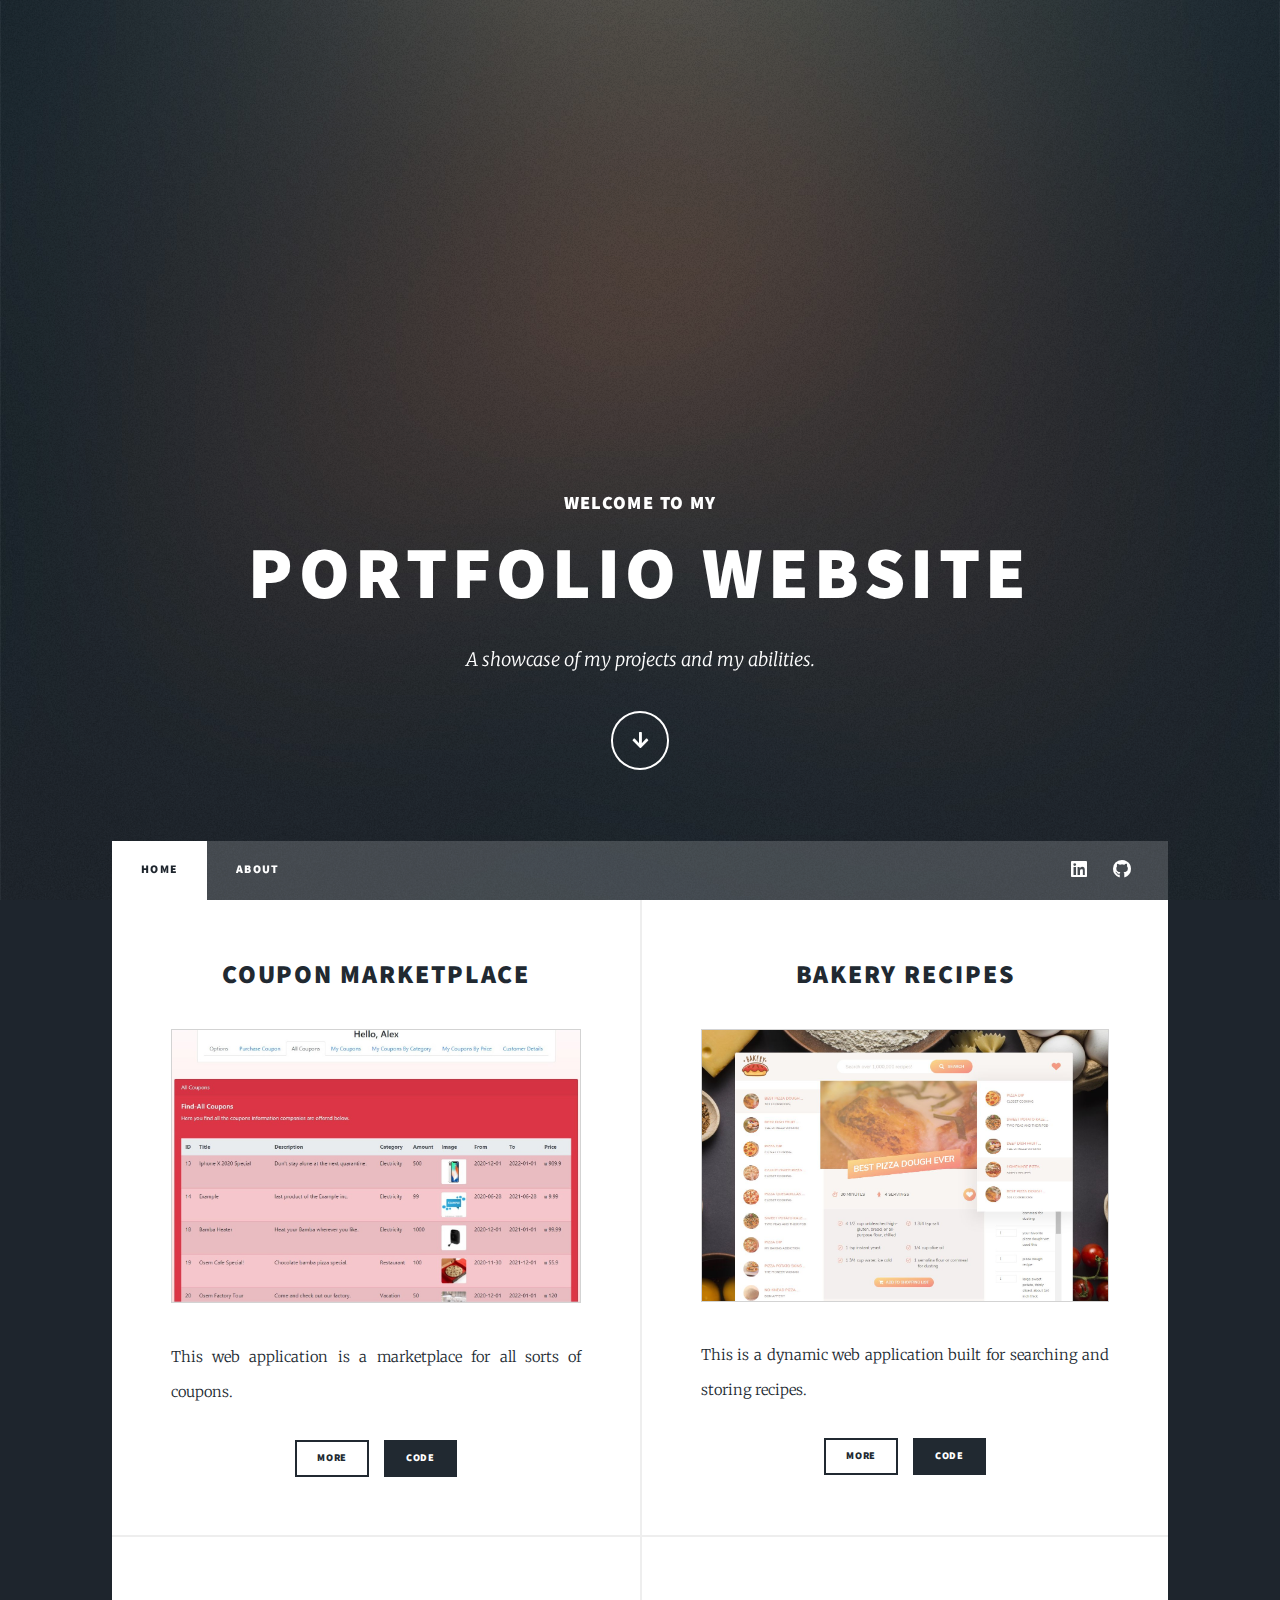
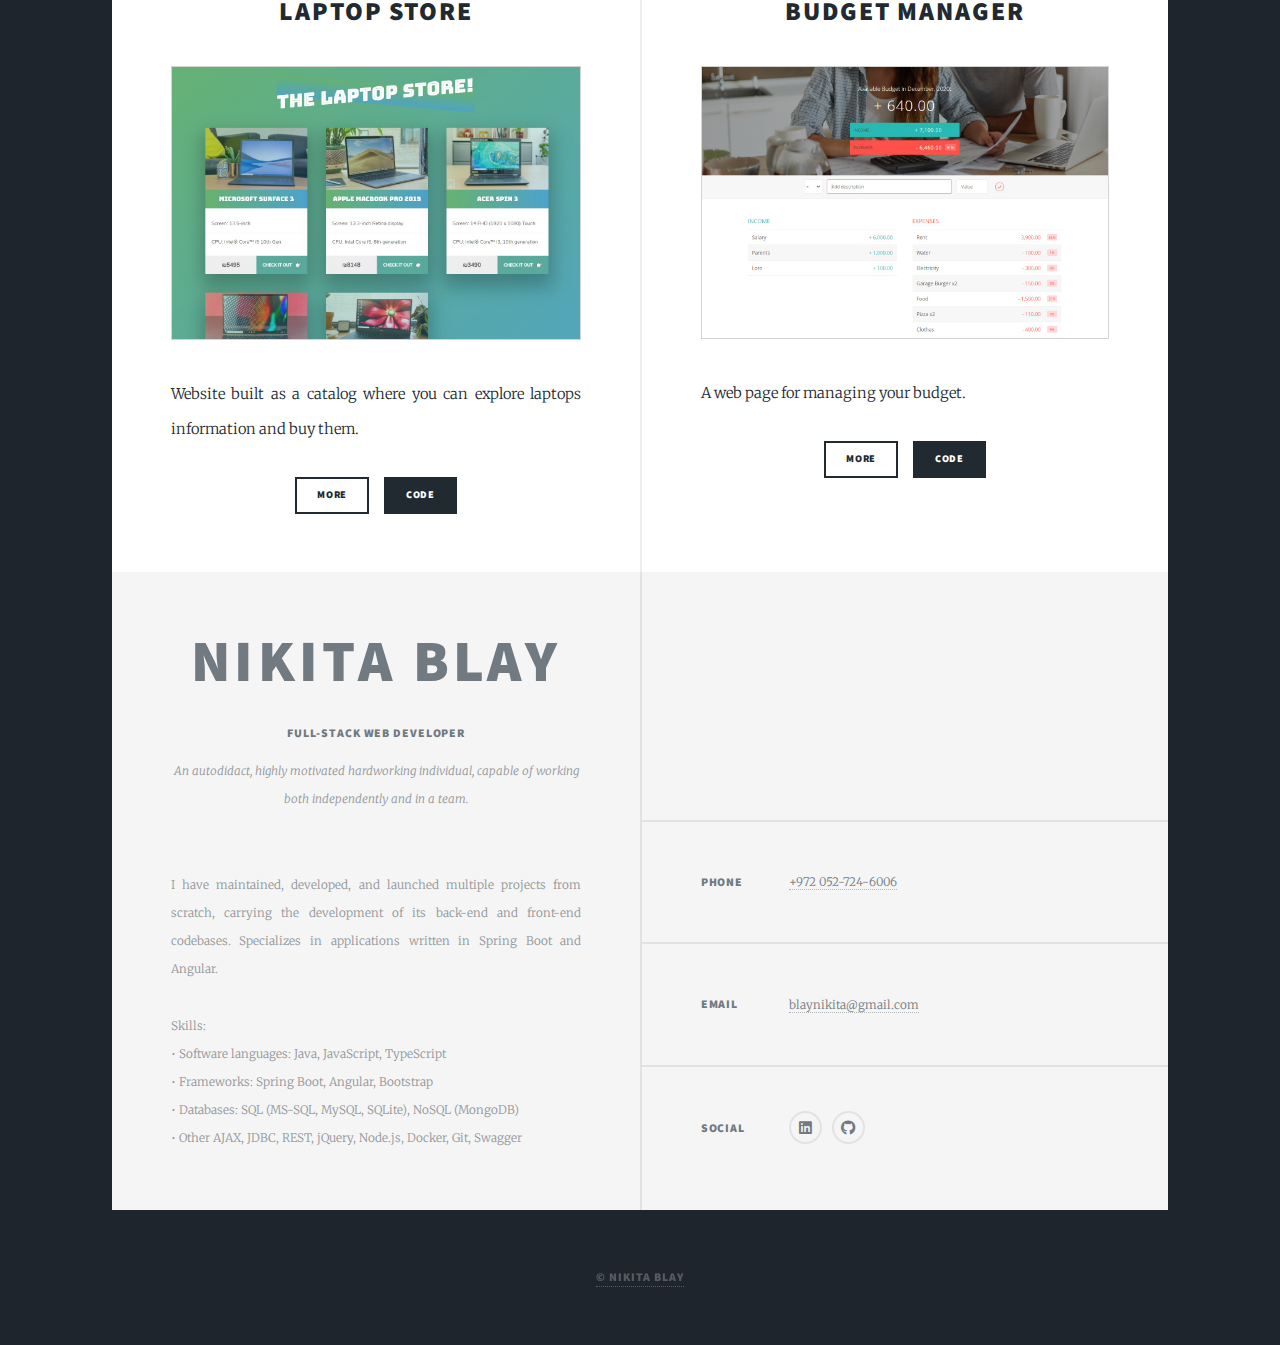
==== commit f8d6434b: "Fix" ====
--- a/index.html
+++ b/index.html
@@ -18,8 +18,10 @@
 
         <!-- Intro -->
         <div id="intro">
-            <h1>MY PORTFOLIO</h1>
+            <h3>Welcome to my</h3>
+            <h1>portfolio website</h1>
             <p>A showcase of my projects and my abilities.</p>
+
             <ul class="actions">
                 <li><a href="#header" class="button icon solid solo fa-arrow-down scrolly">Continue</a></li>
             </ul>
@@ -33,13 +35,10 @@
         <!-- Nav -->
         <nav id="nav">
             <ul class="links">
-                <!-- <li class="active"><a href="index.html">Home</a></li> -->
-                <!-- <li><a href="about.html">About</a></li> -->
-                <!-- <li><a href="elements.html">Elements Reference</a></li> -->
+                <li class="active"><a href="index.html">Home</a></li>
+                <li><a href="#footer">About</a></li>
             </ul>
             <ul class="icons">
-                <!-- <li><a href="#" class="icon brands fa-twitter"><span class="label">Twitter</span></a></li>
-                <li><a href="#" class="icon brands fa-facebook-f"><span class="label">Facebook</span></a></li> -->
                 <li><a href="https://www.linkedin.com/in/nikita-blay" class="icon brands fa-linkedin"><span class="label">Linkedin</span></a></li>
                 <li><a href="https://github.com/XZizeR" class="icon brands fa-github"><span class="label">GitHub</span></a></li>
             </ul>
@@ -47,10 +46,6 @@
 
         <!-- Main -->
         <div id="main">
-
-            <!-- Featured Post -->
-            <!-- <article class="post featured">
-                <header class="major"> -->
             <section class="posts">
                 <!-- Posts -->
                 <article>
@@ -97,67 +92,6 @@
                         <li><a href="https://github.com/XZizeR/budget-manager" class="button primary small">code</a></li>
                     </ul>
                 </article>
-                <!-- <article>
-                    <header>
-                        <h2><a href="#">Project 3<br />
-										interdum dolor</a></h2>
-                    </header>
-                    <a href="#" class="image fit"><img src="images/pic04.jpg" alt="" /></a>
-                    <p>Donec eget ex magna. Interdum et malesuada fames ac ante ipsum primis in faucibus. Pellentesque venenatis dolor imperdiet dolor mattis sagittis magna etiam.</p>
-                    <ul class="actions special">
-                        <li><a href="#" class="button">Full Story</a></li>
-                    </ul>
-                </article>
-                <article>
-                    <header>
-                        <h2><a href="#">Project 4<br />
-										nulla imperdiet</a></h2>
-                    </header>
-                    <a href="#" class="image fit"><img src="images/pic05.jpg" alt="" /></a>
-                    <p>Donec eget ex magna. Interdum et malesuada fames ac ante ipsum primis in faucibus. Pellentesque venenatis dolor imperdiet dolor mattis sagittis magna etiam.</p>
-                    <ul class="actions special">
-                        <li><a href="#" class="button">Full Story</a></li>
-                    </ul>
-                </article>
-                <article>
-                    <header>
-                        <h2><a href="#">Project 5<br />
-										sed consectetur</a></h2>
-                    </header>
-                    <a href="#" class="image fit"><img src="images/pic06.jpg" alt="" /></a>
-                    <p>Donec eget ex magna. Interdum et malesuada fames ac ante ipsum primis in faucibus. Pellentesque venenatis dolor imperdiet dolor mattis sagittis magna etiam.</p>
-                    <ul class="actions special">
-                        <li><a href="#" class="button">Full Story</a></li>
-                    </ul>
-                </article>
-                <article>
-                    <header>
-                        <h2><a href="#">proect 6<br />
-										primis vestibulum</a></h2>
-                    </header>
-                    <a href="#" class="image fit"><img src="images/pic07.jpg" alt="" /></a>
-                    <p>Donec eget ex magna. Interdum et malesuada fames ac ante ipsum primis in faucibus. Pellentesque venenatis dolor imperdiet dolor mattis sagittis magna etiam.</p>
-                    <ul class="actions special">
-                        <li><a href="#" class="button">Full Story</a></li>
-                    </ul>
-                </article>
-            </section> -->
-
-                <!-- Footer -->
-                <!-- <footer>
-                    <div class="pagination"> -->
-                <!--<a href="#" class="previous">Prev</a>-->
-                <!-- <a href="#" class="page active">1</a>
-                        <a href="#" class="page">2</a>
-                        <a href="#" class="page">3</a>
-                        <span class="extra">&hellip;</span>
-                        <a href="#" class="page">8</a>
-                        <a href="#" class="page">9</a>
-                        <a href="#" class="page">10</a>
-                        <a href="#" class="next">Next</a> -->
-                <!-- </div>
-                </footer> -->
-
         </div>
 
         <!-- Footer -->
@@ -165,16 +99,17 @@
             <section>
                 <header class="major">
                     <h1>Nikita Blay</h1>
-                    <!-- <div class="image fit"><img style="width:100px;border-radius:50%;" src="images/profile.jpeg" alt="" /></div> -->
-                    <p> A Junior Developer. <br>An autodidact, highly motivated hardworking individual, capable of working both independently and in a team.</p>
+                    <h6>Full-Stack Web Developer</h6>
+                    <p>An autodidact, highly motivated hardworking individual, capable of working both independently and in a team.</p>
                 </header>
-                <p id="skills" class="alt">Skills:
-                    <br> • Software languages: Java, JavaScript, TypeScript, C, Python, SQL
-                    <br> • Frameworks: Spring Boot, Angular, Bootstrap,
-                    <br> • Databases: MS-SQL, MySQL, SQLite, MongoDB
+                <p>I have maintained, developed, and launched multiple projects from scratch, carrying the development of its back-end and front-end codebases. Specializes in applications written in Spring Boot and Angular.</p>
+                <p class="alt">Skills:
+                    <br> • Software languages: Java, JavaScript, TypeScript
+                    <br> • Frameworks: Spring Boot, Angular, Bootstrap
+                    <br> • Databases: SQL (MS-SQL, MySQL, SQLite), NoSQL (MongoDB)
                     <br> • Other AJAX, JDBC, REST, jQuery, Node.js, Docker, Git, Swagger
-                    <!-- JSON, NPM -->
                 </p>
+                <!-- JSON, NPM -->
             </section>
             <section class="split contact">
                 <section class="alt">
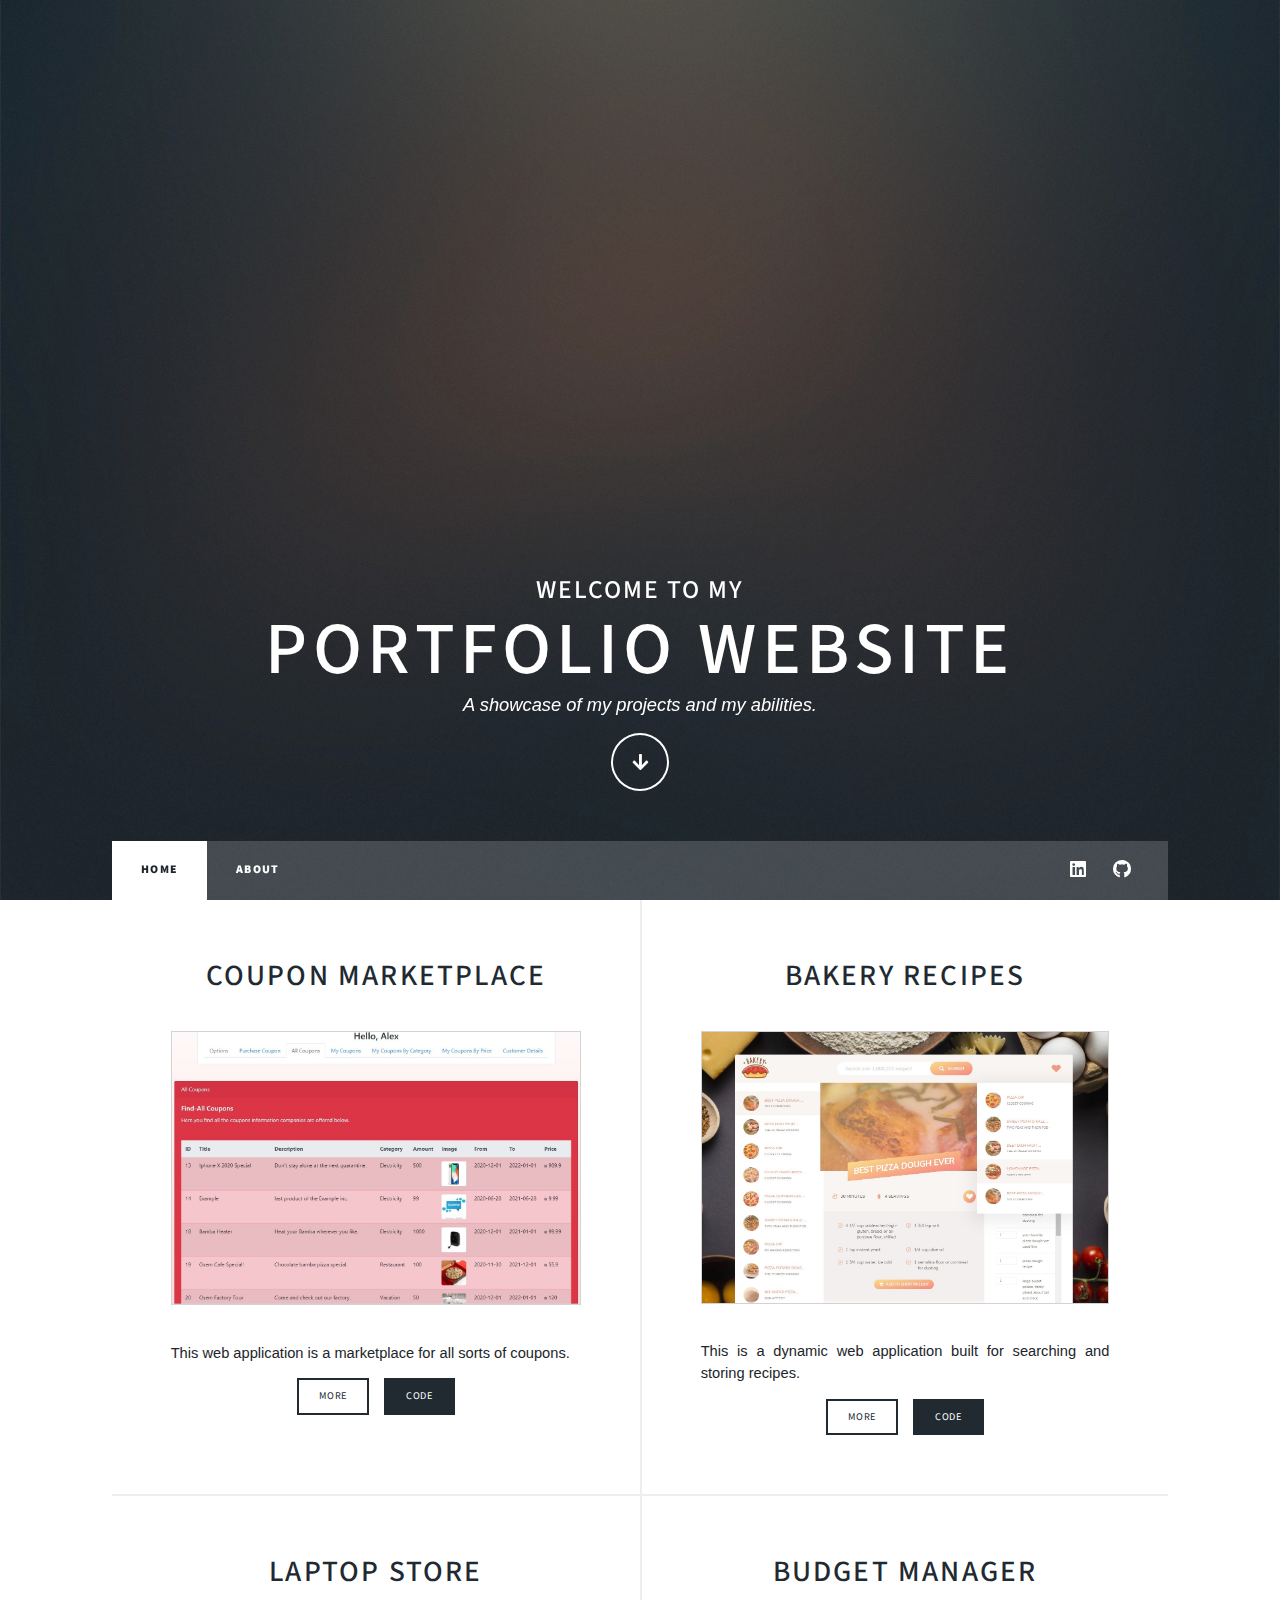
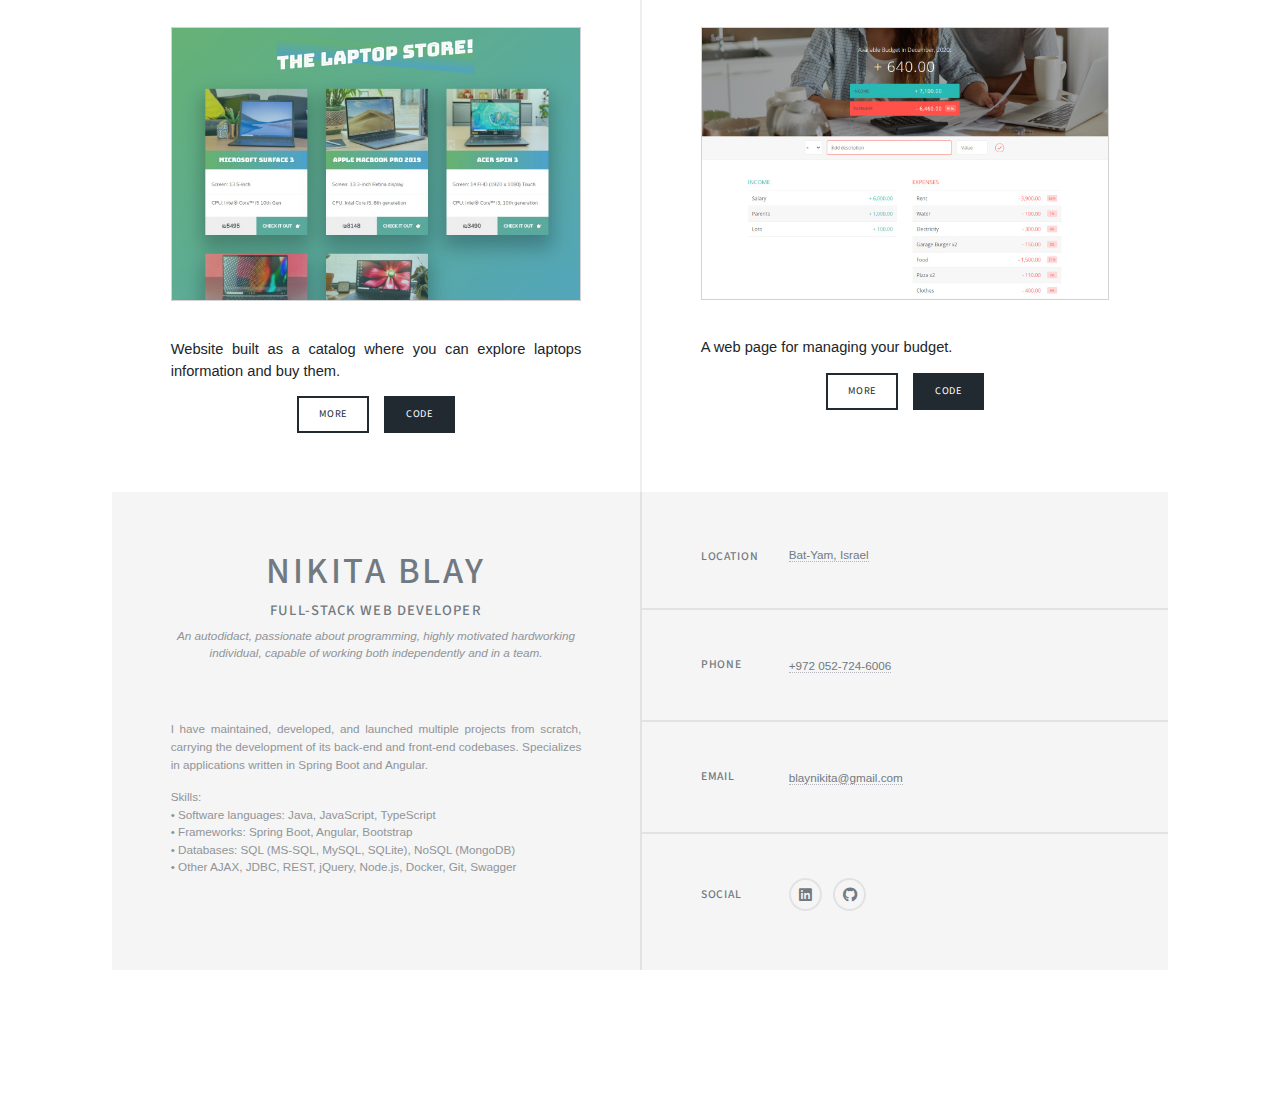
==== commit 700565af: "Fix" ====
--- a/index.html
+++ b/index.html
@@ -6,8 +6,10 @@
     <title>Home | Nikita Blay</title>
     <meta charset="utf-8" />
     <meta name="viewport" content="width=device-width, initial-scale=1, user-scalable=no" />
+    <link rel="icon" href="images/favicon.jpg">
     <link rel="stylesheet" href="assets/css/main.css" />
-    <link rel="stylesheet" href="../style.css" />
+    <link rel="stylesheet" href="https://stackpath.bootstrapcdn.com/bootstrap/4.3.1/css/bootstrap.min.css" integrity="sha384-ggOyR0iXCbMQv3Xipma34MD+dH/1fQ784/j6cY/iJTQUOhcWr7x9JvoRxT2MZw1T" crossorigin="anonymous">
+    <link rel="stylesheet" href="assets/css/style.css" />
     <noscript><link rel="stylesheet" href="assets/css/noscript.css" /></noscript>
 </head>
 
@@ -100,7 +102,7 @@
                 <header class="major">
                     <h1>Nikita Blay</h1>
                     <h6>Full-Stack Web Developer</h6>
-                    <p>An autodidact, highly motivated hardworking individual, capable of working both independently and in a team.</p>
+                    <p>An autodidact, passionate about programming, highly motivated hardworking individual, capable of working both independently and in a team.</p>
                 </header>
                 <p>I have maintained, developed, and launched multiple projects from scratch, carrying the development of its back-end and front-end codebases. Specializes in applications written in Spring Boot and Angular.</p>
                 <p class="alt">Skills:
@@ -113,11 +115,10 @@
             </section>
             <section class="split contact">
                 <section class="alt">
-                    <iframe src="https://www.google.com/maps/embed?pb=!1m18!1m12!1m3!1d27064.52891261654!2d34.73040791528495!3d32.01332274737509!2m3!1f0!2f0!3f0!3m2!1i1024!2i768!4f13.1!3m3!1m2!1s0x1502b312412bb38b%3A0xb2961a65cc489c32!2sBat%20Yam!5e0!3m2!1sen!2sil!4v1606600115234!5m2!1sen!2sil"
-                        width="150" height="150" frameborder="0" style="border:0;" allowfullscreen="" aria-hidden="false" tabindex="0"></iframe>
-                    <!-- <p>
-                        <a href="https://goo.gl/maps/C7KhZNZCG7ze1AvJ7">Bat-Yam, Israel.</a>
-                    </p> -->
+                    <!-- <iframe src="https://www.google.com/maps/embed?pb=!1m18!1m12!1m3!1d27064.52891261654!2d34.73040791528495!3d32.01332274737509!2m3!1f0!2f0!3f0!3m2!1i1024!2i768!4f13.1!3m3!1m2!1s0x1502b312412bb38b%3A0xb2961a65cc489c32!2sBat%20Yam!5e0!3m2!1sen!2sil!4v1606600115234!5m2!1sen!2sil"
+                        width="150" height="150" frameborder="0" style="border:0;" allowfullscreen="" aria-hidden="false" tabindex="0"></iframe> -->
+                    <h3>Location</h3>
+                    <p><a href="https://goo.gl/maps/C7KhZNZCG7ze1AvJ7">Bat-Yam, Israel</a></p>
                 </section>
                 <section>
                     <h3>Phone</h3>
@@ -155,7 +156,10 @@
     <script src="assets/js/breakpoints.min.js"></script>
     <script src="assets/js/util.js"></script>
     <script src="assets/js/main.js"></script>
-
+    <!-- bootstrap -->
+    <script src="https://code.jquery.com/jquery-3.3.1.slim.min.js" integrity="sha384-q8i/X+965DzO0rT7abK41JStQIAqVgRVzpbzo5smXKp4YfRvH+8abtTE1Pi6jizo" crossorigin="anonymous"></script>
+    <script src="https://cdnjs.cloudflare.com/ajax/libs/popper.js/1.14.7/umd/popper.min.js" integrity="sha384-UO2eT0CpHqdSJQ6hJty5KVphtPhzWj9WO1clHTMGa3JDZwrnQq4sF86dIHNDz0W1" crossorigin="anonymous"></script>
+    <script src="https://stackpath.bootstrapcdn.com/bootstrap/4.3.1/js/bootstrap.min.js" integrity="sha384-JjSmVgyd0p3pXB1rRibZUAYoIIy6OrQ6VrjIEaFf/nJGzIxFDsf4x0xIM+B07jRM" crossorigin="anonymous"></script>
 </body>
 
 </html>--- a/assets/css/style.css
+++ b/assets/css/style.css
@@ -0,0 +1,4 @@
+.image,
+.carousel {
+    border: 1px solid lightgrey;
+}